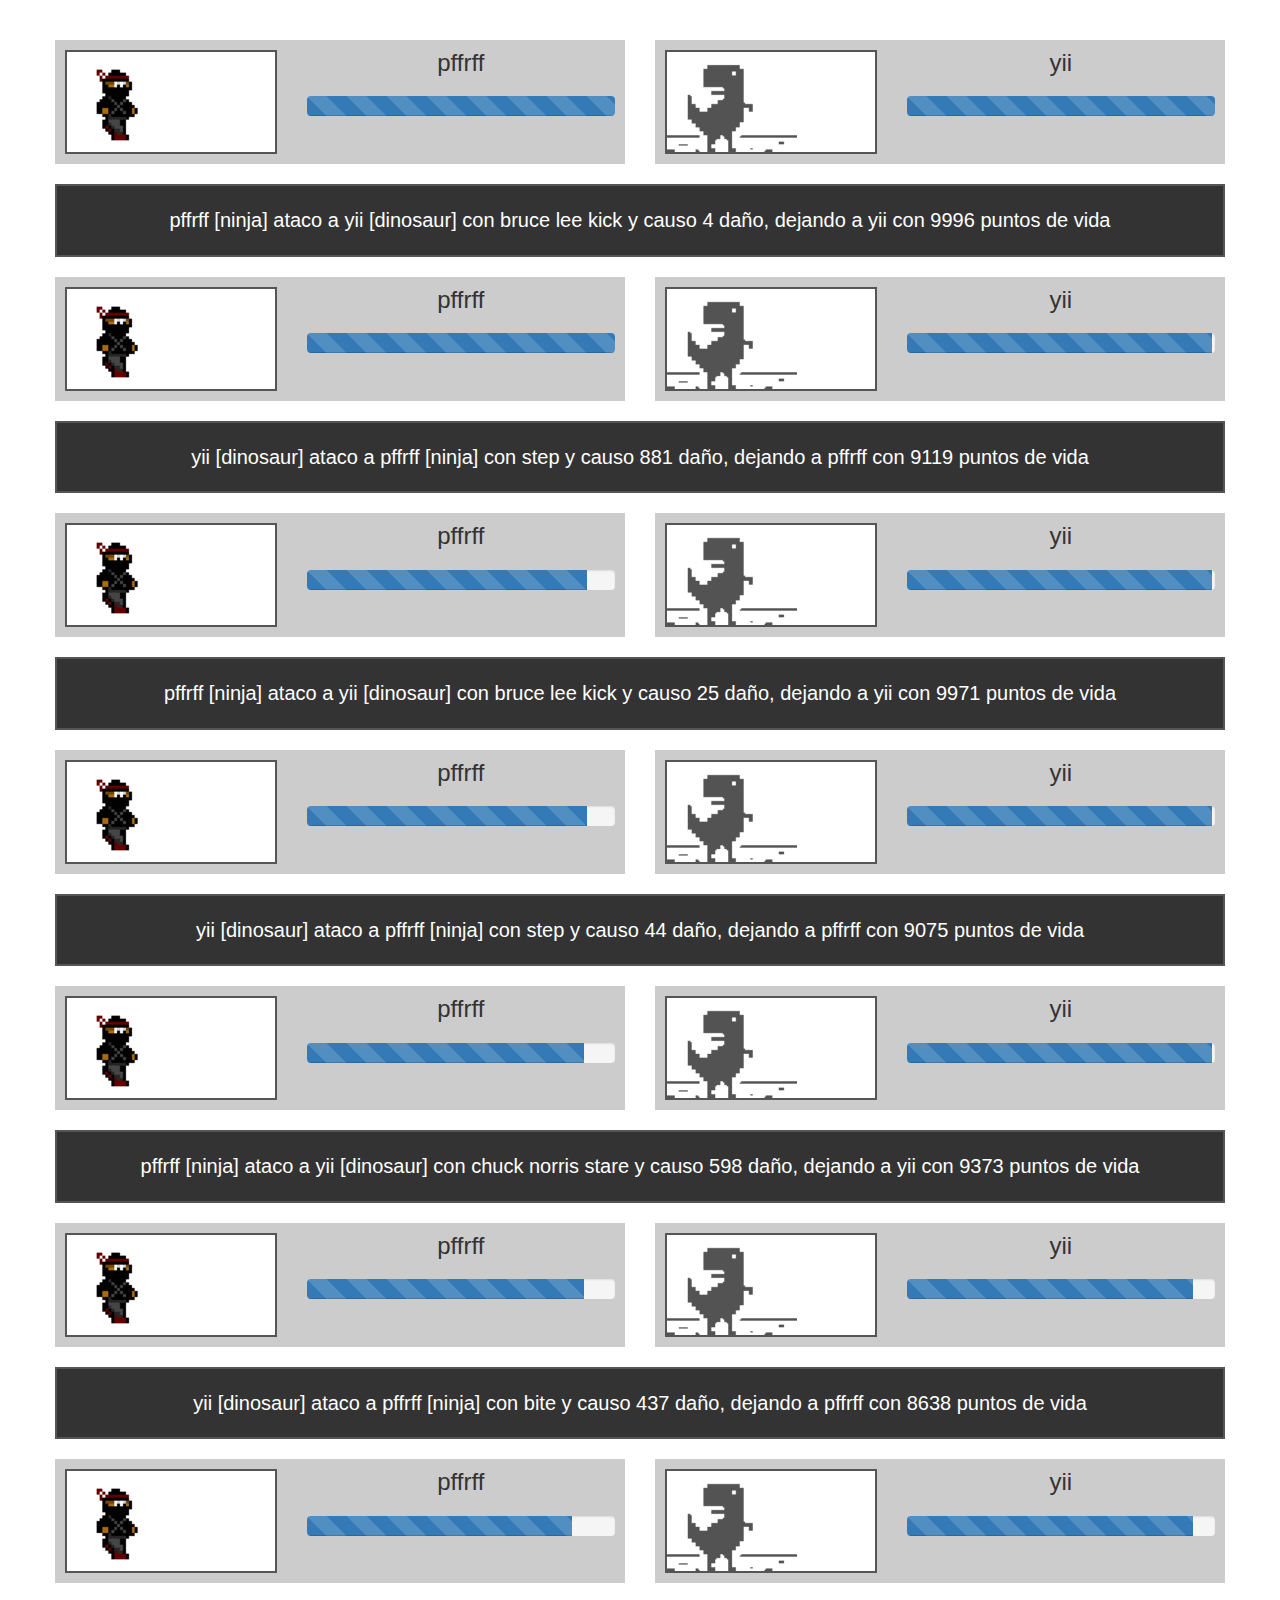
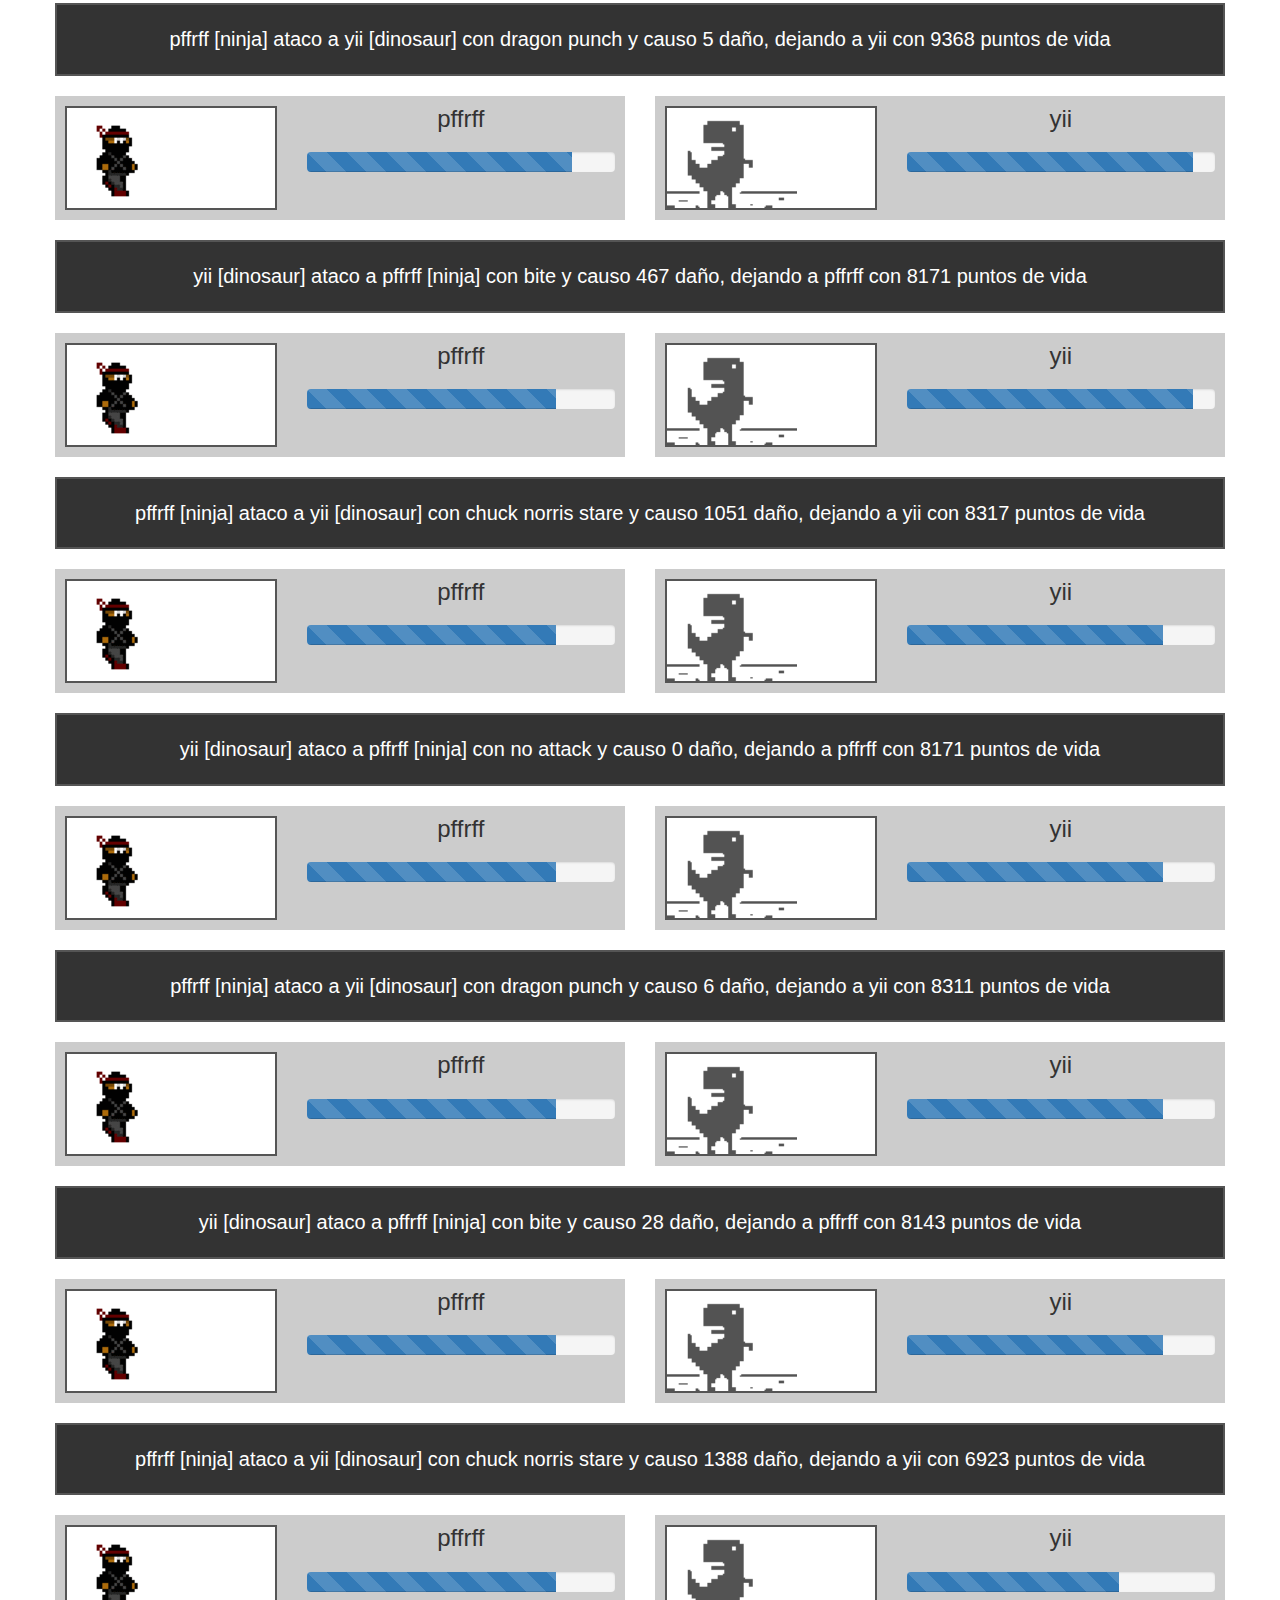
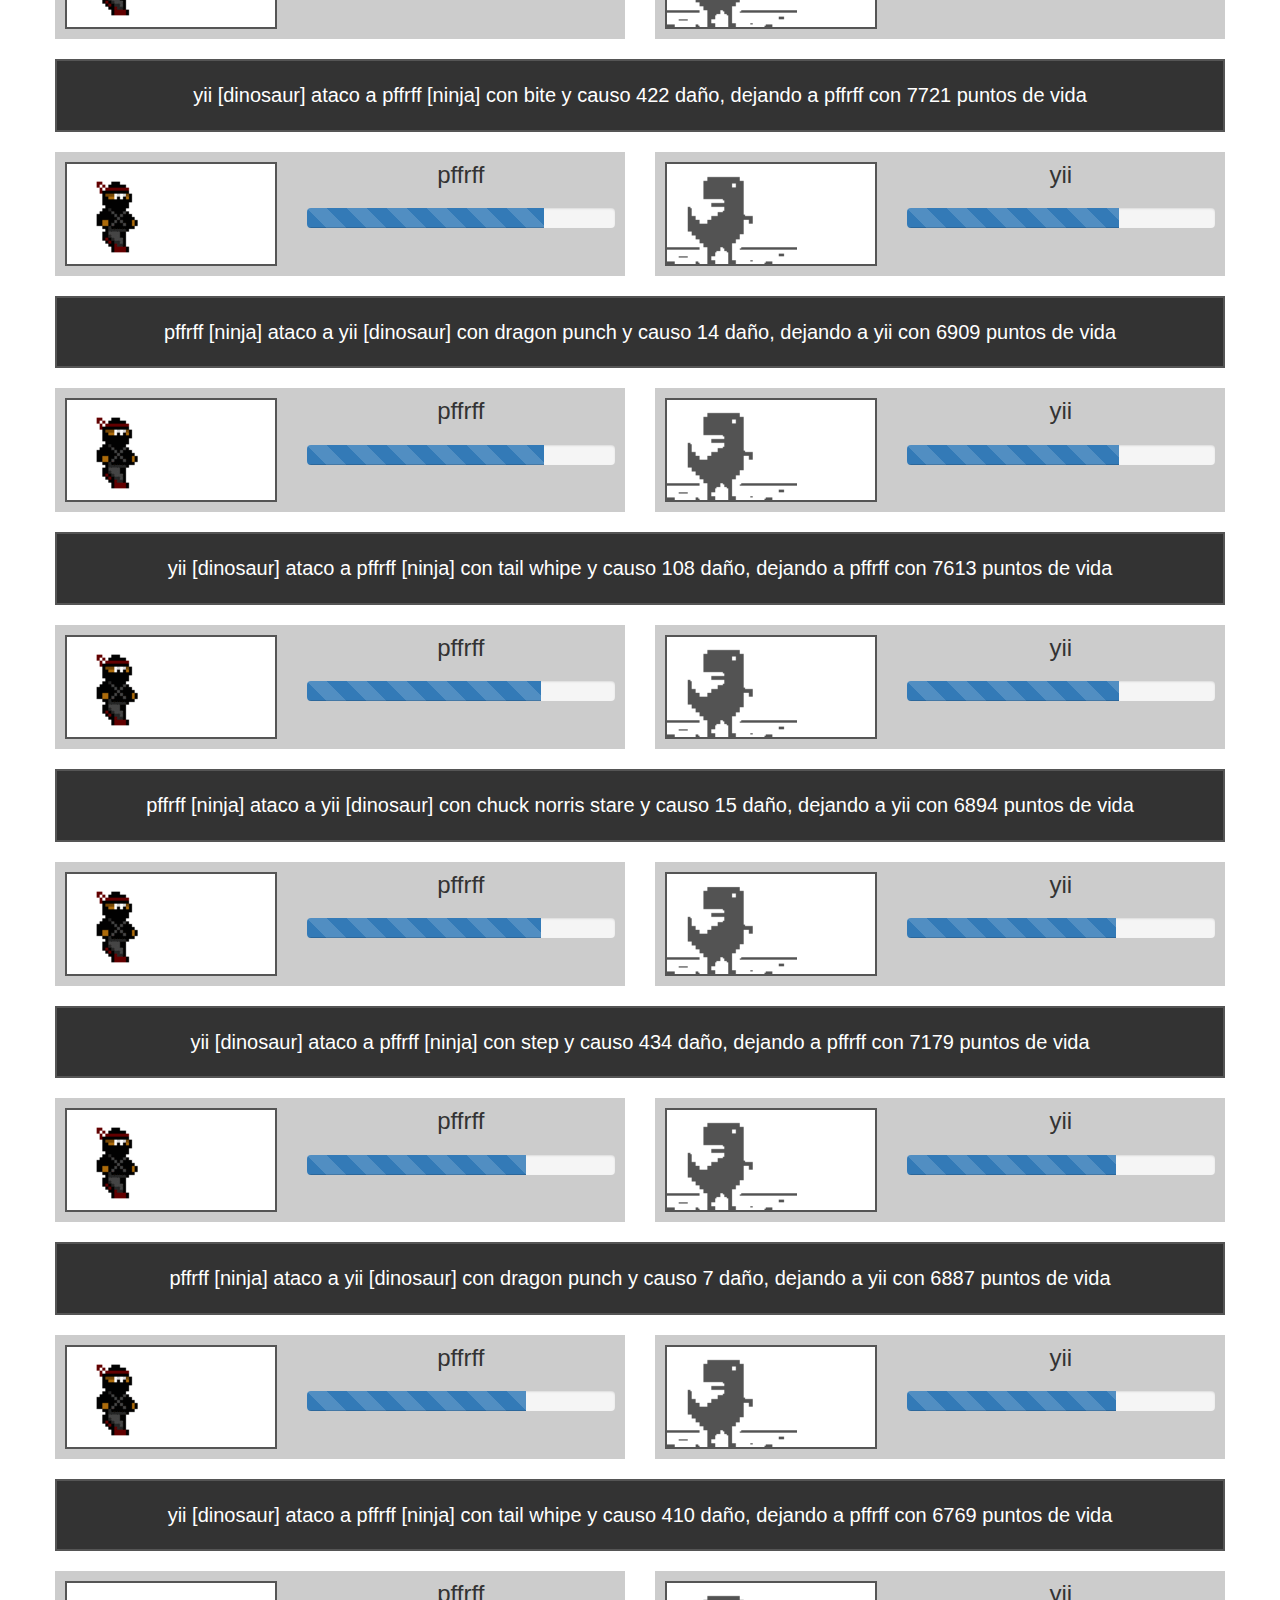
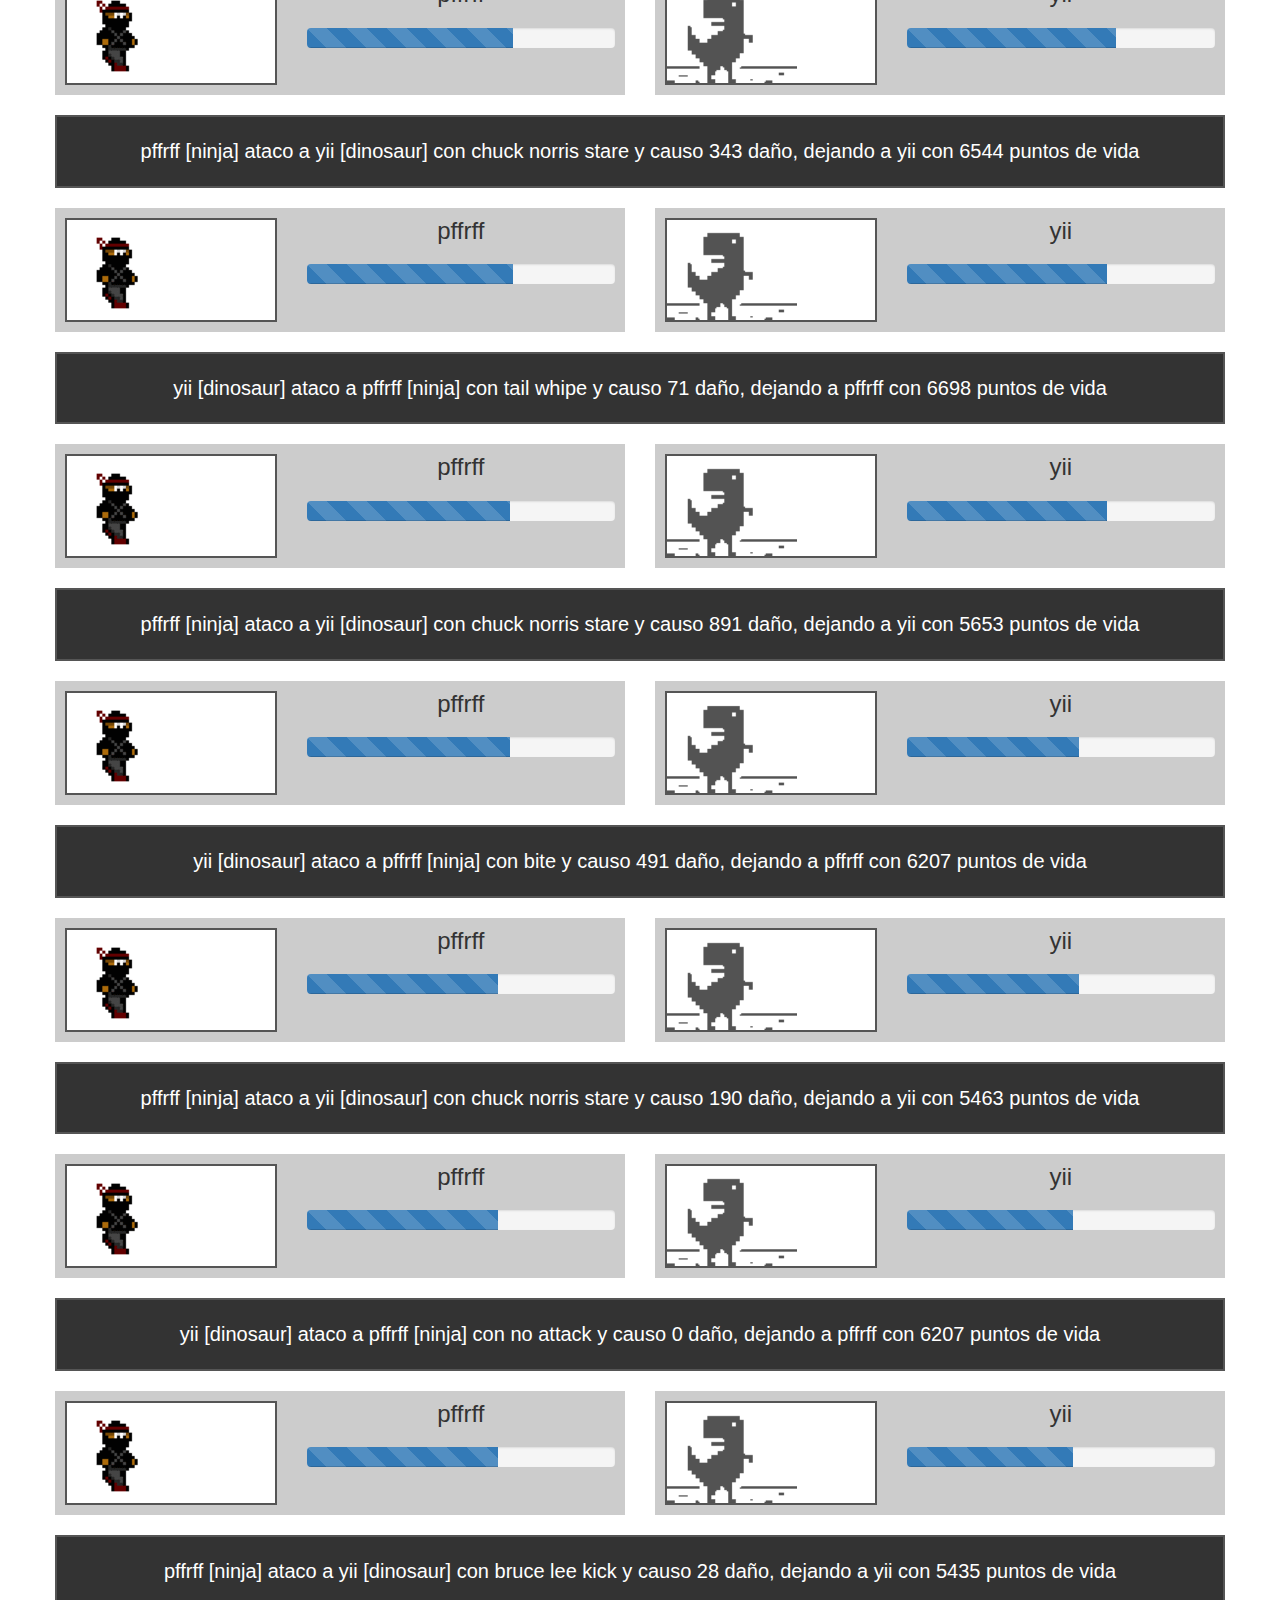
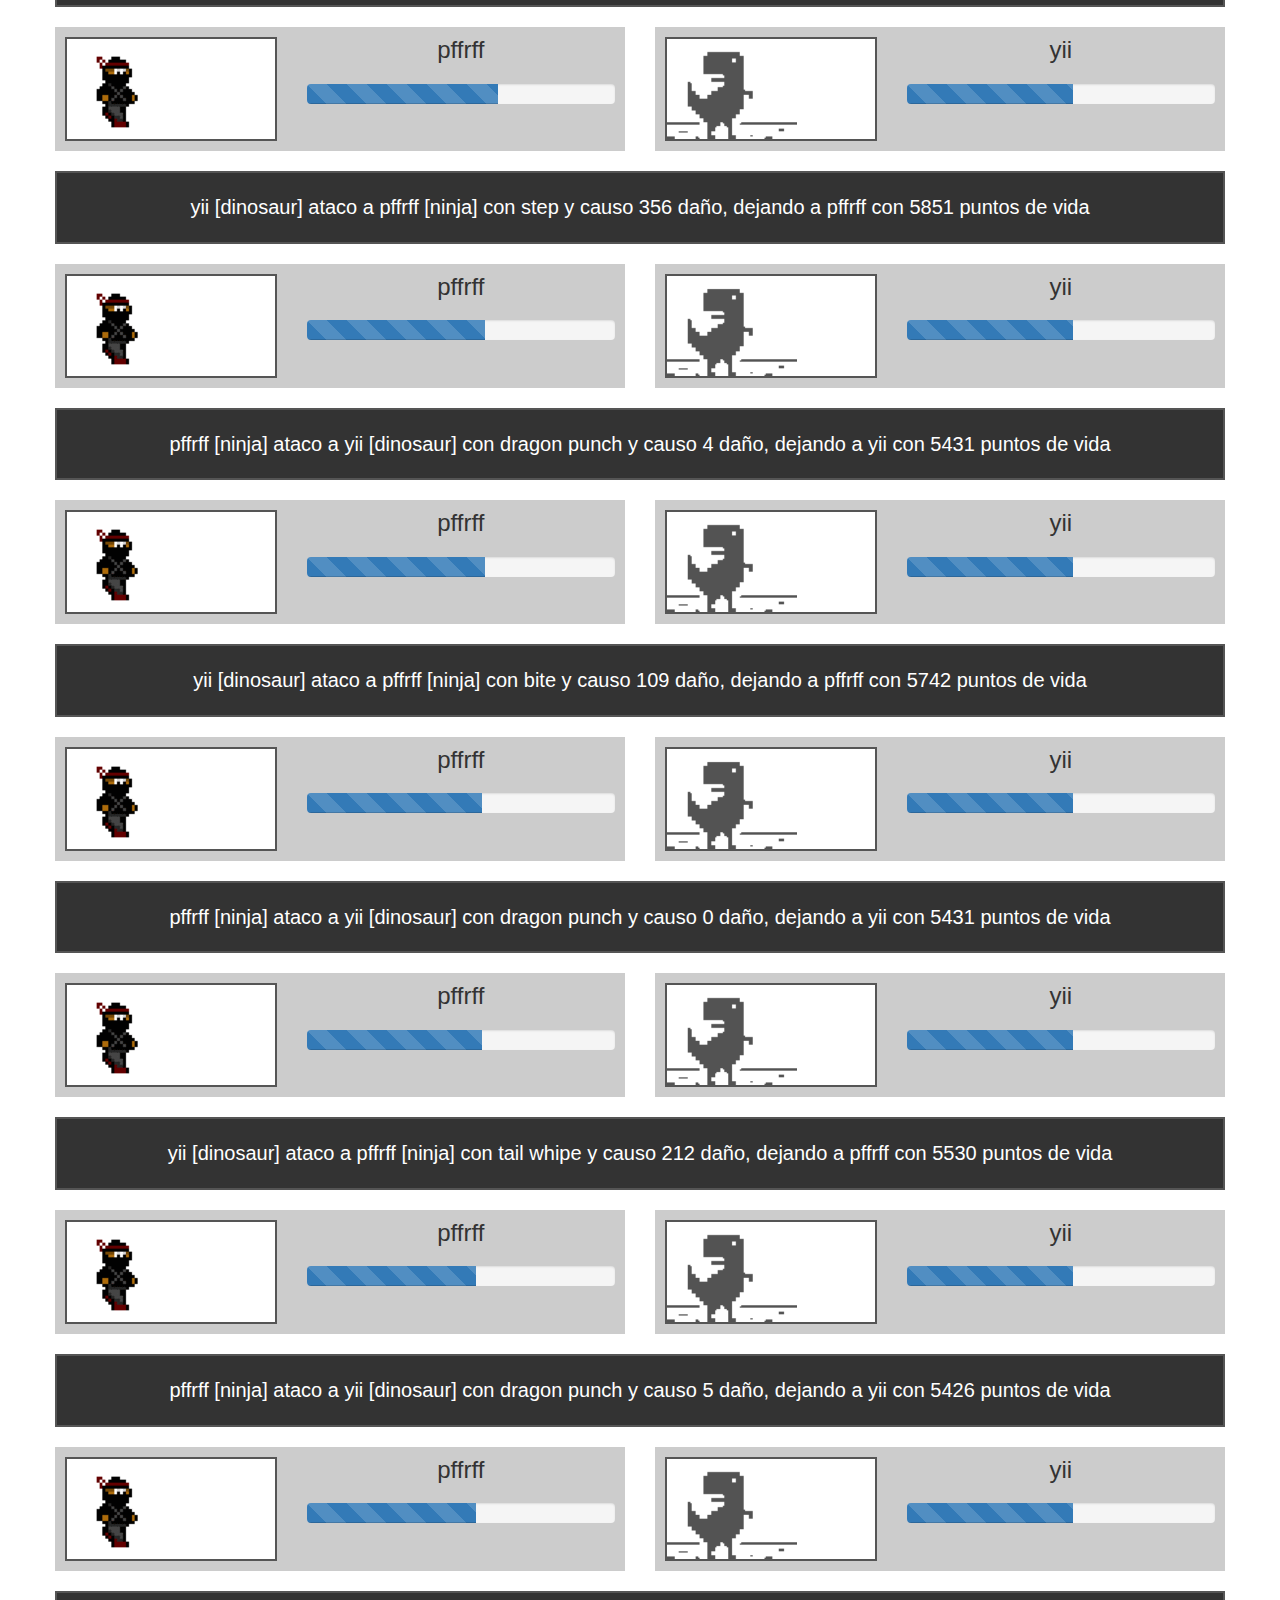
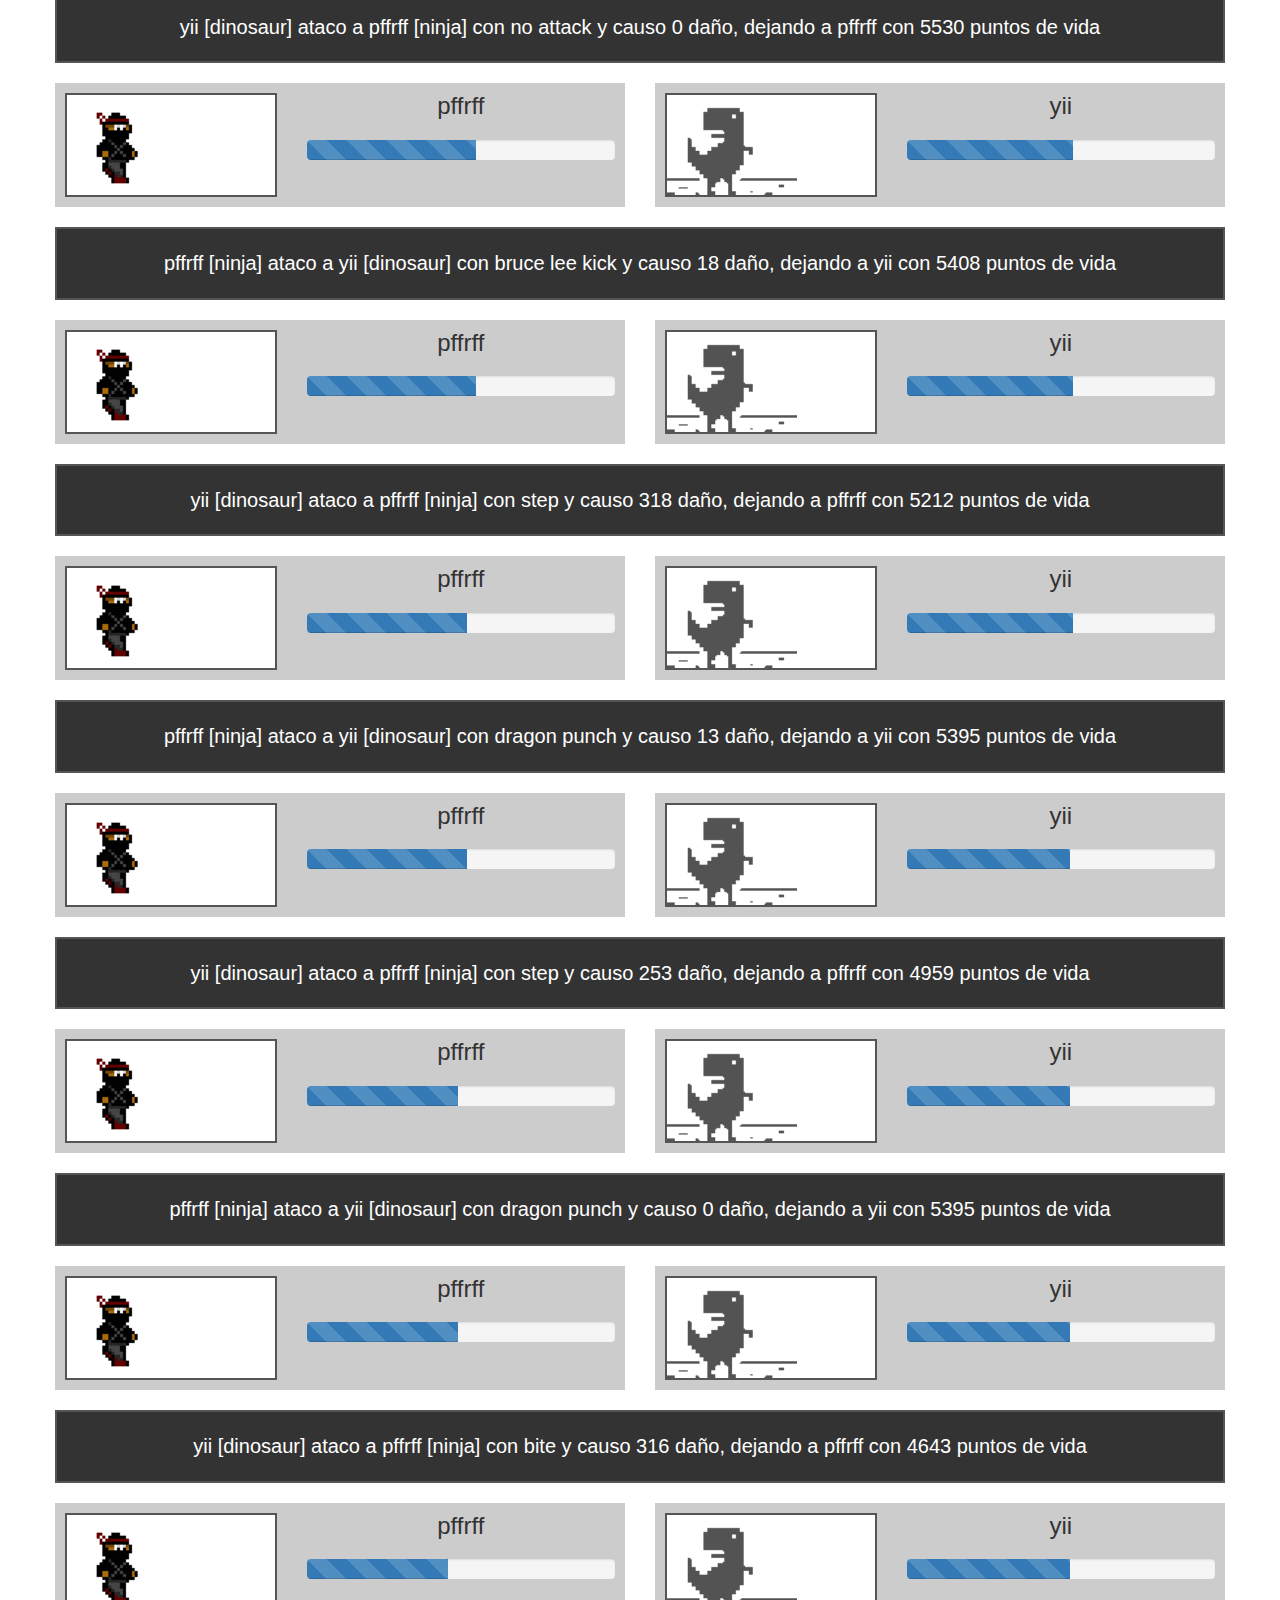
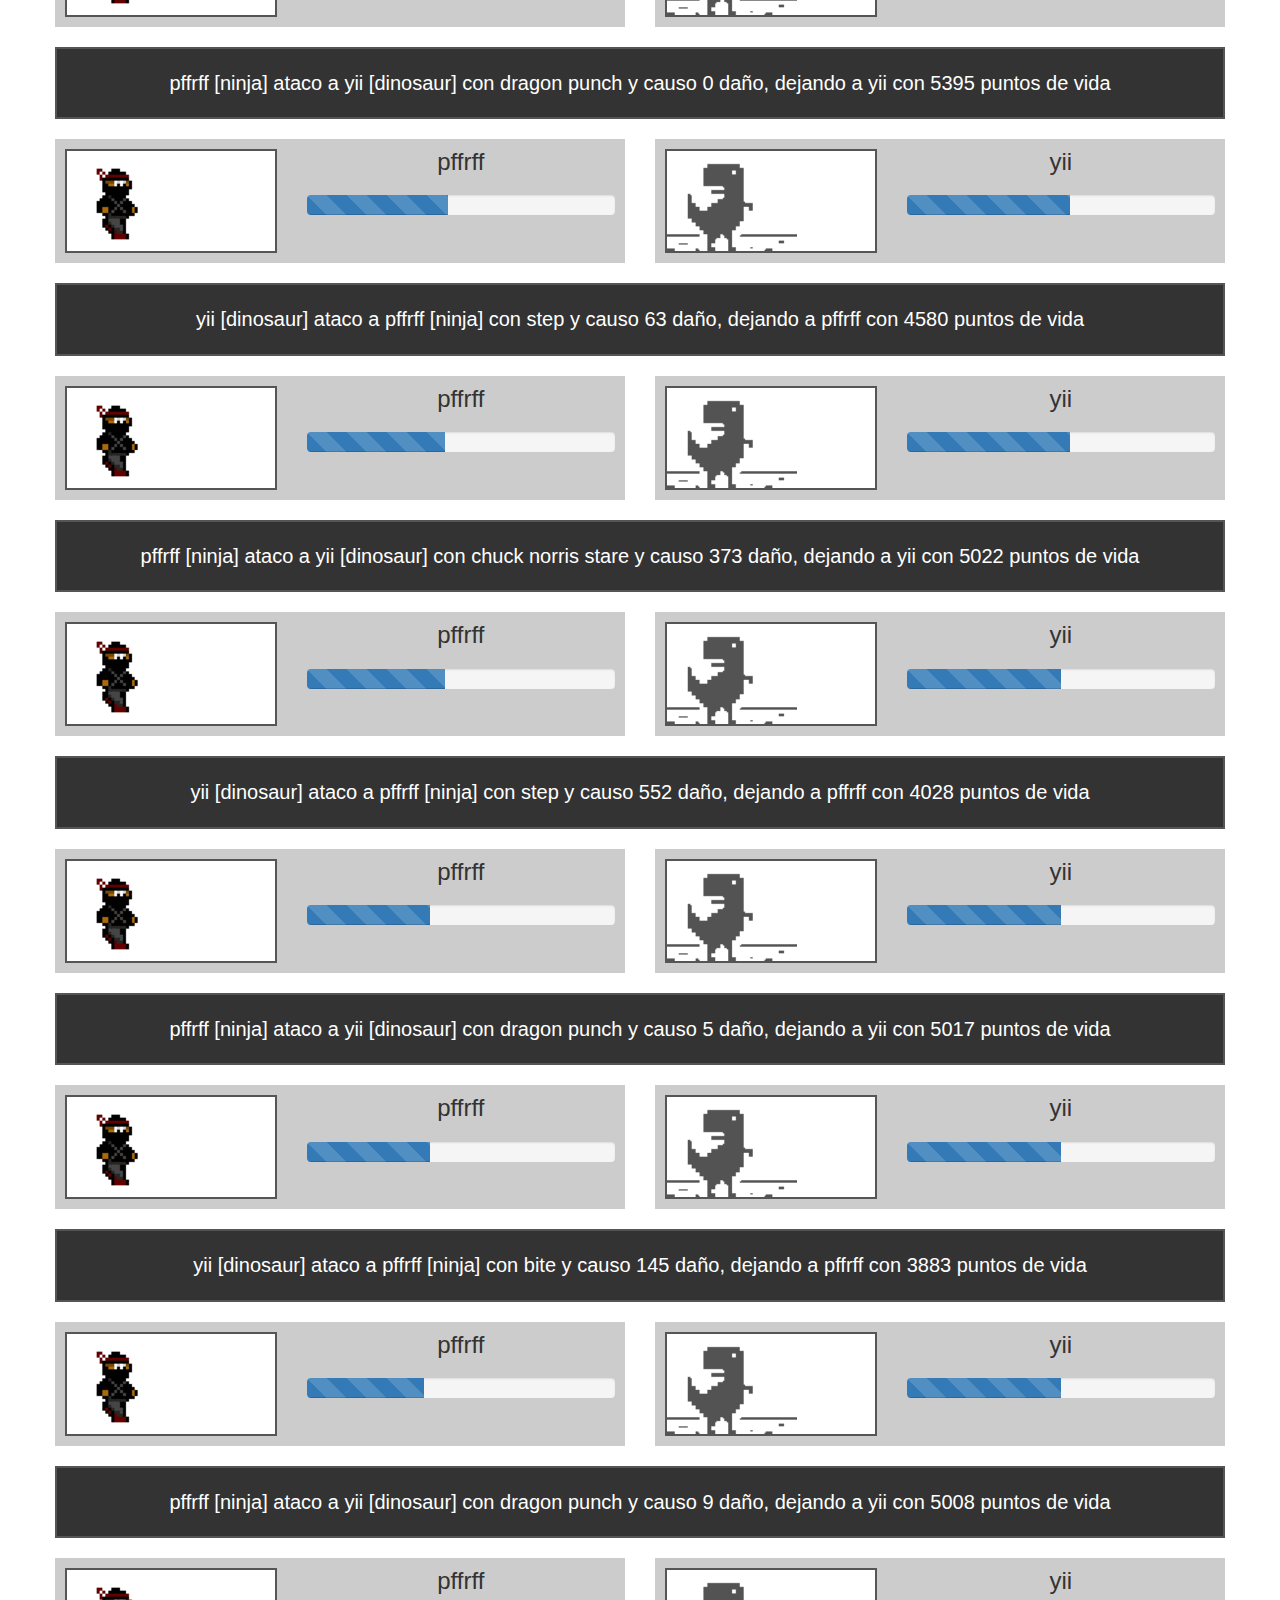
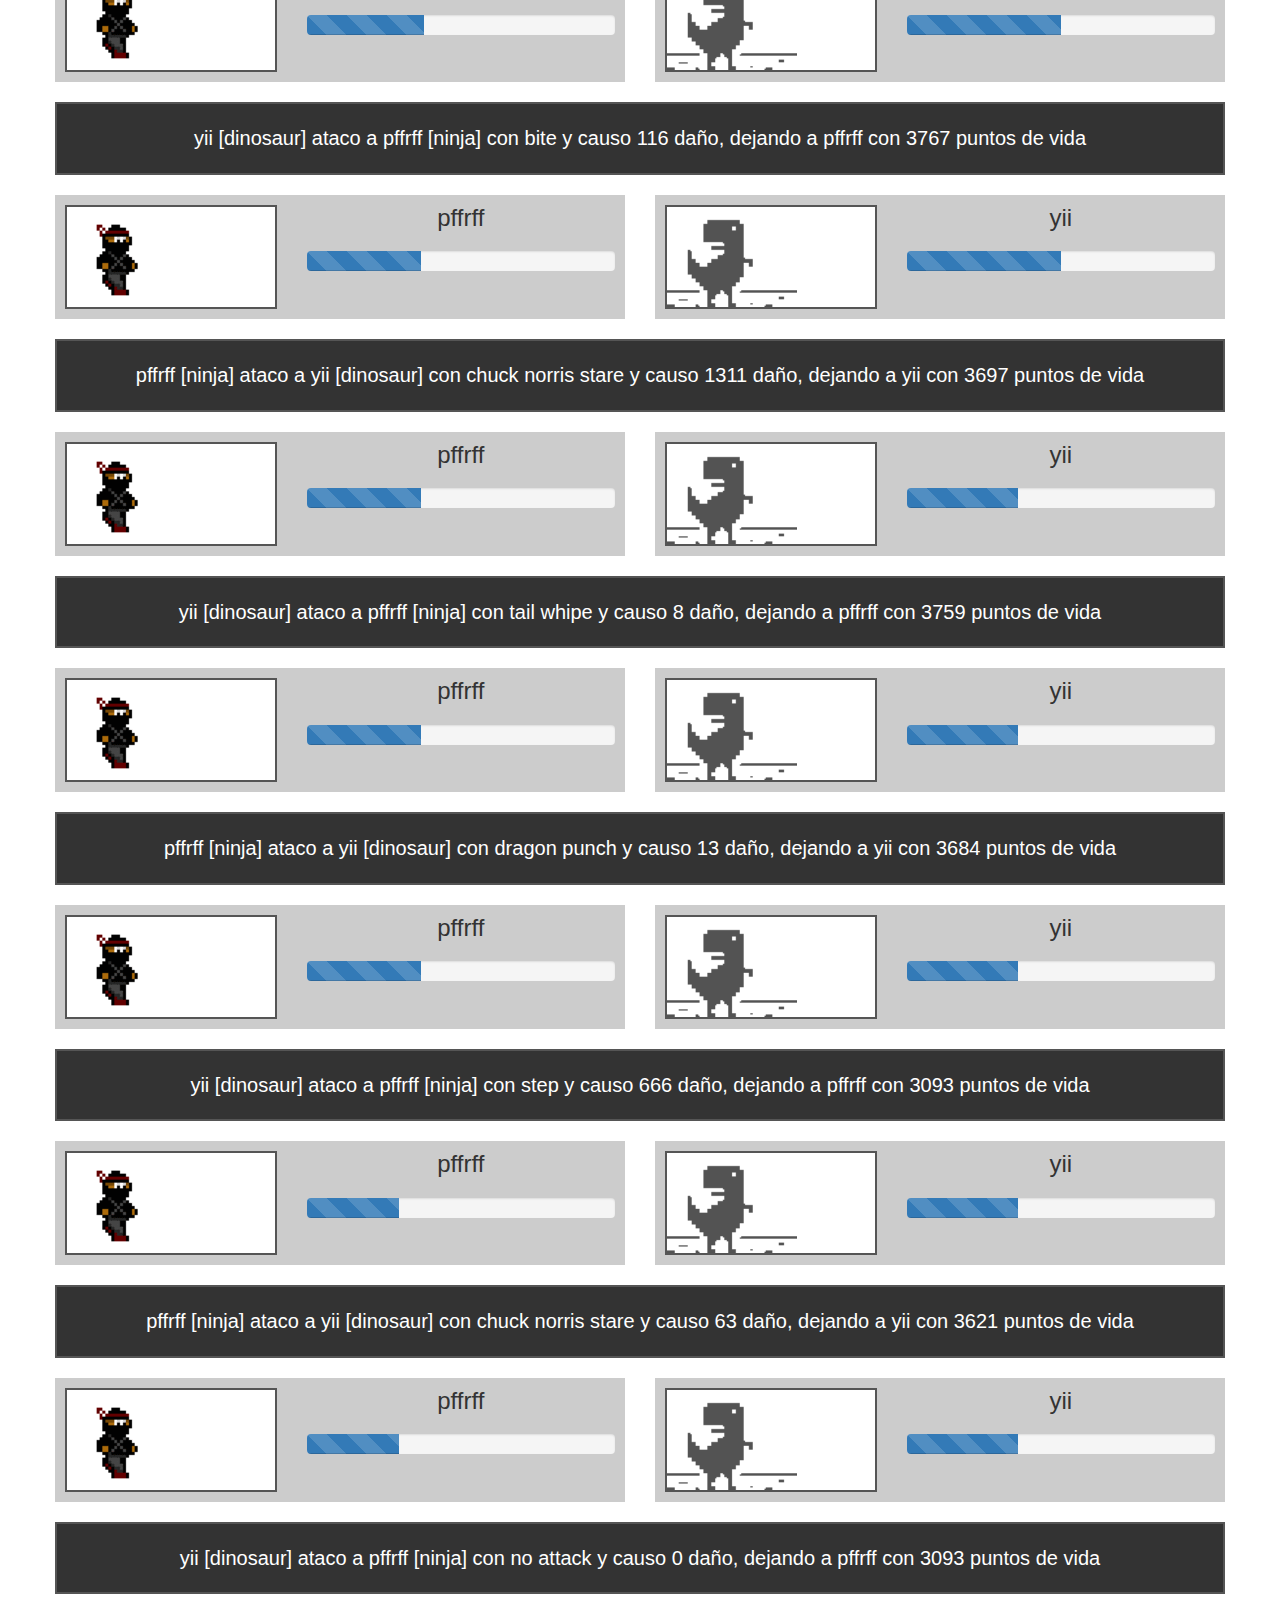
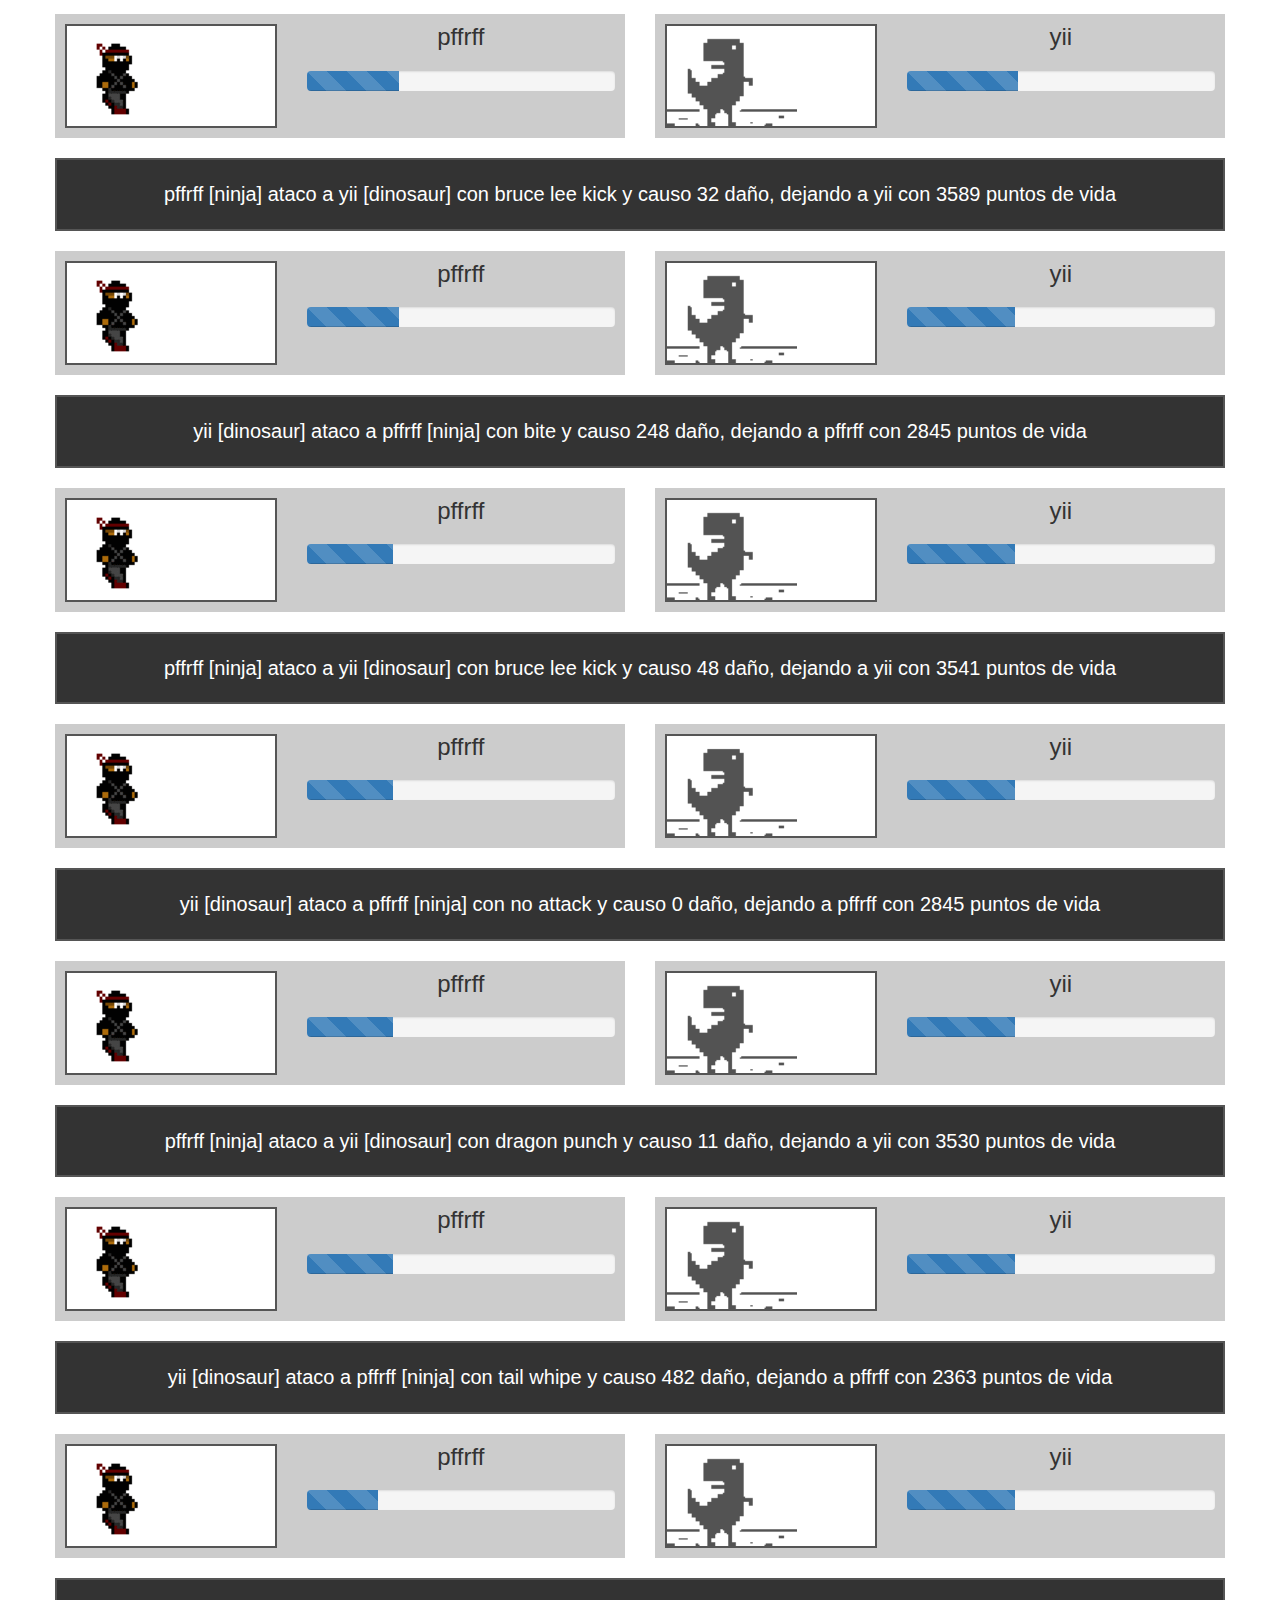
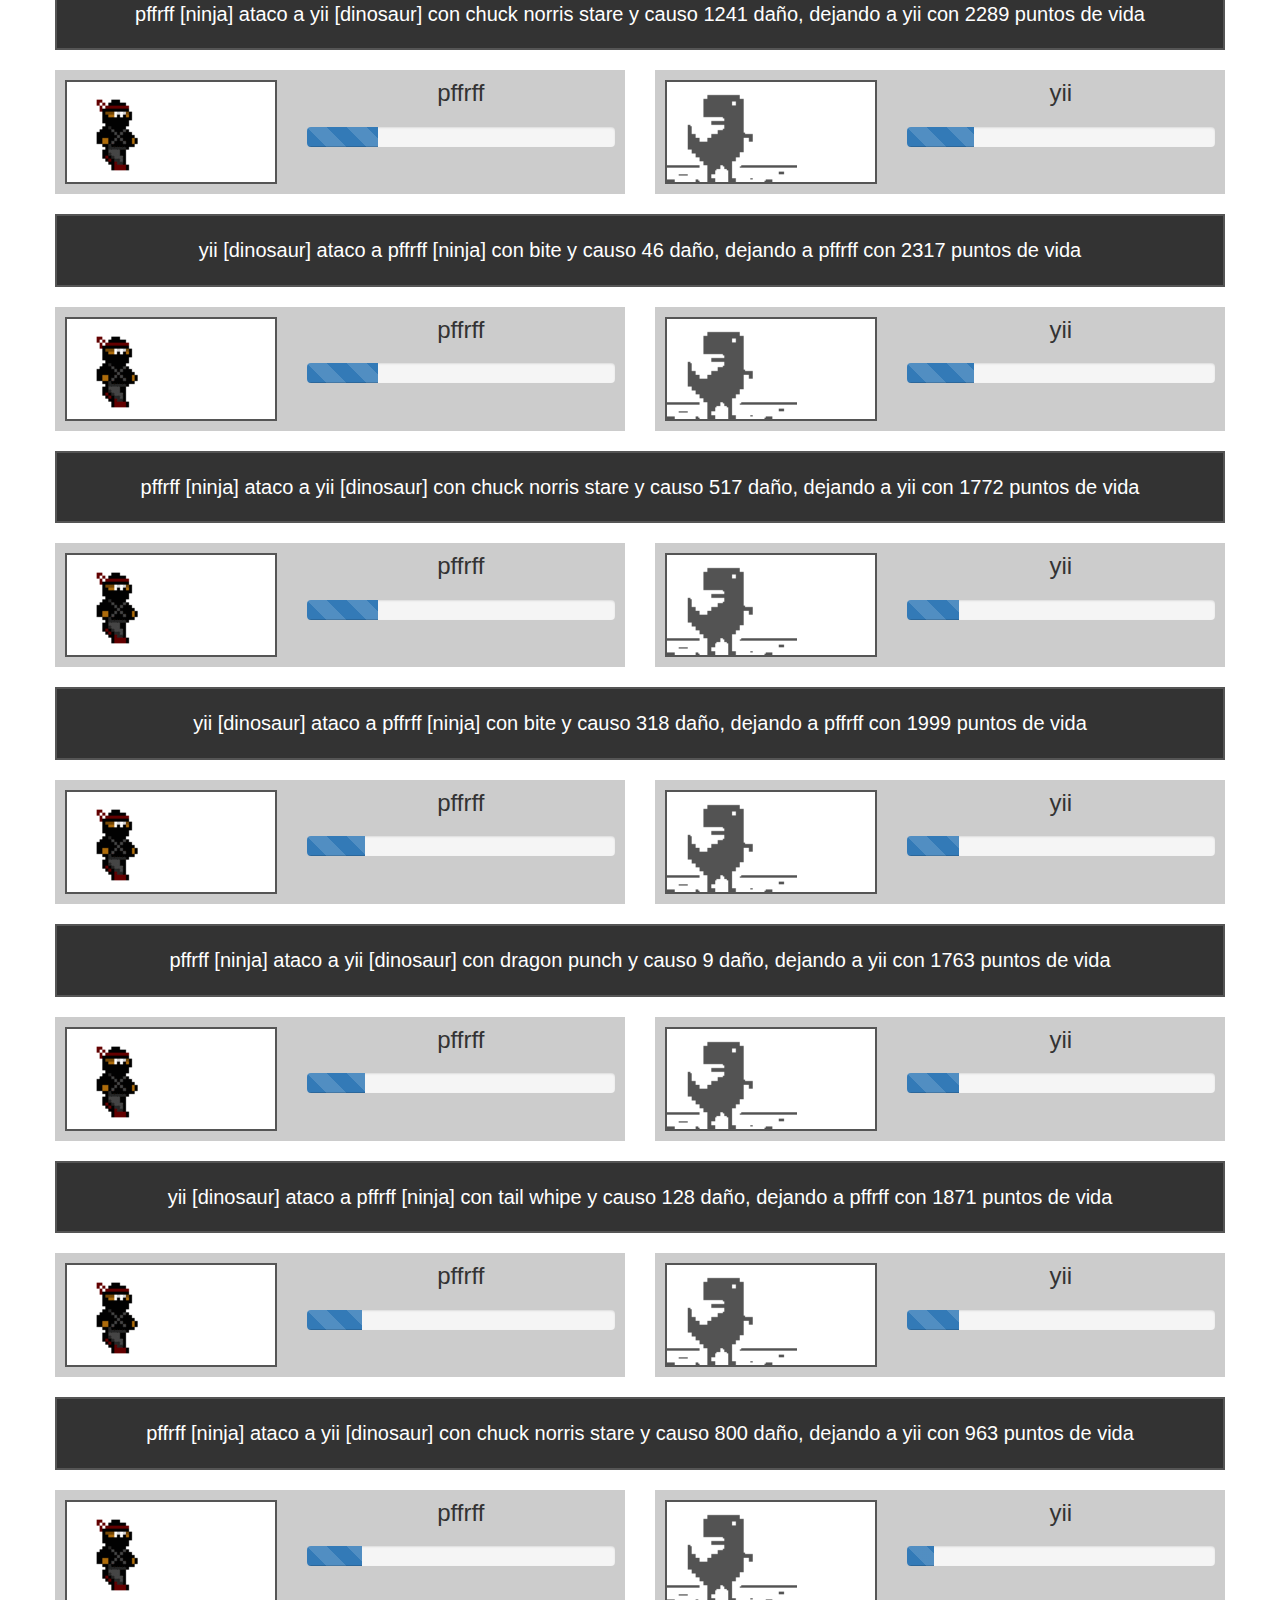
==== index.html @ a10ce661 "final de clase" ====
<!DOCTYPE html>
<html lang='en'>
  <head>
    <meta charset='utf-8'>
    <meta http-equiv='X-UA-Compatible' content='IE=edge'>
    <meta name='viewport' content='width=device-width, initial-scale=1'>
    <title>. : : NINJAS VS DINOSAURS : : .</title>

    <!-- Bootstrap -->
    <link href='css/bootstrap.min.css' rel='stylesheet'>

    <link href='css/style.css' rel='stylesheet'>

    <!-- HTML5 shim and Respond.js for IE8 support of HTML5 elements and media queries -->
    <!-- WARNING: Respond.js doesn't work if you view the page via file:// -->
    <!--[if lt IE 9]>
      <script src='https://oss.maxcdn.com/html5shiv/3.7.2/html5shiv.min.js'></script>
      <script src='https://oss.maxcdn.com/respond/1.4.2/respond.min.js'></script>
    <![endif]-->
  </head>
  <body>
    <div class='container'><div class='row'>
			        <div class='col-xs-6'>
			          <div class='card'>
			            <div class='row'>
			              <div class='col-xs-5'>
			                <div class='profile-picture'>
			                  <img src='img/ninja.gif' alt=''>
			                </div>
			              </div>
			              <div class='col-xs-7'>
			                <div class='profile-name text-center'>
			                  <h3>pffrff</h3>
			                </div>
			                <div class='life'>
			                  <div class='progress'>
			                    <div class='progress-bar progress-bar-striped active' role='progressbar' aria-valuenow='45' aria-valuemin='0' aria-valuemax='100' style='width: 100%'>
			                      <span class='sr-only'>100 % Complete</span>
			                    </div>
			                  </div>
			                </div>
			              </div>
			            </div>
			          </div>
			        </div>
			        <div class='col-xs-6'>
			          <div class='card'>
			            <div class='row'>
			              <div class='col-xs-5'>
			                <div class='profile-picture'>
			                  <img src='img/dinosaur.gif' alt=''>
			                </div>
			              </div>
			              <div class='col-xs-7'>
			                <div class='profile-name text-center'>
			                  <h3>yii</h3>
			                </div>
			                <div class='life'>
			                  <div class='progress'>
			                    <div class='progress-bar progress-bar-striped active' role='progressbar' aria-valuenow='45' aria-valuemin='0' aria-valuemax='100' style='width: 100%'>
			                      <span class='sr-only'>100% Complete</span>
			                    </div>
			                  </div>
			                </div>
			              </div>
			            </div>
			          </div>
			        </div>
			      </div><div class='row'>
			  <div class='col-md-12'>
			    <div class='fight-box'>
			      pffrff [ninja] ataco a yii [dinosaur] con bruce lee kick y causo 4 daño, dejando a yii con 9996 puntos de vida
			    </div>
			  </div>
			</div>
<div class='row'>
			        <div class='col-xs-6'>
			          <div class='card'>
			            <div class='row'>
			              <div class='col-xs-5'>
			                <div class='profile-picture'>
			                  <img src='img/ninja.gif' alt=''>
			                </div>
			              </div>
			              <div class='col-xs-7'>
			                <div class='profile-name text-center'>
			                  <h3>pffrff</h3>
			                </div>
			                <div class='life'>
			                  <div class='progress'>
			                    <div class='progress-bar progress-bar-striped active' role='progressbar' aria-valuenow='45' aria-valuemin='0' aria-valuemax='100' style='width: 100%'>
			                      <span class='sr-only'>100 % Complete</span>
			                    </div>
			                  </div>
			                </div>
			              </div>
			            </div>
			          </div>
			        </div>
			        <div class='col-xs-6'>
			          <div class='card'>
			            <div class='row'>
			              <div class='col-xs-5'>
			                <div class='profile-picture'>
			                  <img src='img/dinosaur.gif' alt=''>
			                </div>
			              </div>
			              <div class='col-xs-7'>
			                <div class='profile-name text-center'>
			                  <h3>yii</h3>
			                </div>
			                <div class='life'>
			                  <div class='progress'>
			                    <div class='progress-bar progress-bar-striped active' role='progressbar' aria-valuenow='45' aria-valuemin='0' aria-valuemax='100' style='width: 99%'>
			                      <span class='sr-only'>99% Complete</span>
			                    </div>
			                  </div>
			                </div>
			              </div>
			            </div>
			          </div>
			        </div>
			      </div><div class='row'>
			  <div class='col-md-12'>
			    <div class='fight-box'>
			      yii [dinosaur] ataco a pffrff [ninja] con step y causo 881 daño, dejando a pffrff con 9119 puntos de vida
			    </div>
			  </div>
			</div>
<div class='row'>
			        <div class='col-xs-6'>
			          <div class='card'>
			            <div class='row'>
			              <div class='col-xs-5'>
			                <div class='profile-picture'>
			                  <img src='img/ninja.gif' alt=''>
			                </div>
			              </div>
			              <div class='col-xs-7'>
			                <div class='profile-name text-center'>
			                  <h3>pffrff</h3>
			                </div>
			                <div class='life'>
			                  <div class='progress'>
			                    <div class='progress-bar progress-bar-striped active' role='progressbar' aria-valuenow='45' aria-valuemin='0' aria-valuemax='100' style='width: 91%'>
			                      <span class='sr-only'>91 % Complete</span>
			                    </div>
			                  </div>
			                </div>
			              </div>
			            </div>
			          </div>
			        </div>
			        <div class='col-xs-6'>
			          <div class='card'>
			            <div class='row'>
			              <div class='col-xs-5'>
			                <div class='profile-picture'>
			                  <img src='img/dinosaur.gif' alt=''>
			                </div>
			              </div>
			              <div class='col-xs-7'>
			                <div class='profile-name text-center'>
			                  <h3>yii</h3>
			                </div>
			                <div class='life'>
			                  <div class='progress'>
			                    <div class='progress-bar progress-bar-striped active' role='progressbar' aria-valuenow='45' aria-valuemin='0' aria-valuemax='100' style='width: 99%'>
			                      <span class='sr-only'>99% Complete</span>
			                    </div>
			                  </div>
			                </div>
			              </div>
			            </div>
			          </div>
			        </div>
			      </div><div class='row'>
			  <div class='col-md-12'>
			    <div class='fight-box'>
			      pffrff [ninja] ataco a yii [dinosaur] con bruce lee kick y causo 25 daño, dejando a yii con 9971 puntos de vida
			    </div>
			  </div>
			</div>
<div class='row'>
			        <div class='col-xs-6'>
			          <div class='card'>
			            <div class='row'>
			              <div class='col-xs-5'>
			                <div class='profile-picture'>
			                  <img src='img/ninja.gif' alt=''>
			                </div>
			              </div>
			              <div class='col-xs-7'>
			                <div class='profile-name text-center'>
			                  <h3>pffrff</h3>
			                </div>
			                <div class='life'>
			                  <div class='progress'>
			                    <div class='progress-bar progress-bar-striped active' role='progressbar' aria-valuenow='45' aria-valuemin='0' aria-valuemax='100' style='width: 91%'>
			                      <span class='sr-only'>91 % Complete</span>
			                    </div>
			                  </div>
			                </div>
			              </div>
			            </div>
			          </div>
			        </div>
			        <div class='col-xs-6'>
			          <div class='card'>
			            <div class='row'>
			              <div class='col-xs-5'>
			                <div class='profile-picture'>
			                  <img src='img/dinosaur.gif' alt=''>
			                </div>
			              </div>
			              <div class='col-xs-7'>
			                <div class='profile-name text-center'>
			                  <h3>yii</h3>
			                </div>
			                <div class='life'>
			                  <div class='progress'>
			                    <div class='progress-bar progress-bar-striped active' role='progressbar' aria-valuenow='45' aria-valuemin='0' aria-valuemax='100' style='width: 99%'>
			                      <span class='sr-only'>99% Complete</span>
			                    </div>
			                  </div>
			                </div>
			              </div>
			            </div>
			          </div>
			        </div>
			      </div><div class='row'>
			  <div class='col-md-12'>
			    <div class='fight-box'>
			      yii [dinosaur] ataco a pffrff [ninja] con step y causo 44 daño, dejando a pffrff con 9075 puntos de vida
			    </div>
			  </div>
			</div>
<div class='row'>
			        <div class='col-xs-6'>
			          <div class='card'>
			            <div class='row'>
			              <div class='col-xs-5'>
			                <div class='profile-picture'>
			                  <img src='img/ninja.gif' alt=''>
			                </div>
			              </div>
			              <div class='col-xs-7'>
			                <div class='profile-name text-center'>
			                  <h3>pffrff</h3>
			                </div>
			                <div class='life'>
			                  <div class='progress'>
			                    <div class='progress-bar progress-bar-striped active' role='progressbar' aria-valuenow='45' aria-valuemin='0' aria-valuemax='100' style='width: 90%'>
			                      <span class='sr-only'>90 % Complete</span>
			                    </div>
			                  </div>
			                </div>
			              </div>
			            </div>
			          </div>
			        </div>
			        <div class='col-xs-6'>
			          <div class='card'>
			            <div class='row'>
			              <div class='col-xs-5'>
			                <div class='profile-picture'>
			                  <img src='img/dinosaur.gif' alt=''>
			                </div>
			              </div>
			              <div class='col-xs-7'>
			                <div class='profile-name text-center'>
			                  <h3>yii</h3>
			                </div>
			                <div class='life'>
			                  <div class='progress'>
			                    <div class='progress-bar progress-bar-striped active' role='progressbar' aria-valuenow='45' aria-valuemin='0' aria-valuemax='100' style='width: 99%'>
			                      <span class='sr-only'>99% Complete</span>
			                    </div>
			                  </div>
			                </div>
			              </div>
			            </div>
			          </div>
			        </div>
			      </div><div class='row'>
			  <div class='col-md-12'>
			    <div class='fight-box'>
			      pffrff [ninja] ataco a yii [dinosaur] con chuck norris stare y causo 598 daño, dejando a yii con 9373 puntos de vida
			    </div>
			  </div>
			</div>
<div class='row'>
			        <div class='col-xs-6'>
			          <div class='card'>
			            <div class='row'>
			              <div class='col-xs-5'>
			                <div class='profile-picture'>
			                  <img src='img/ninja.gif' alt=''>
			                </div>
			              </div>
			              <div class='col-xs-7'>
			                <div class='profile-name text-center'>
			                  <h3>pffrff</h3>
			                </div>
			                <div class='life'>
			                  <div class='progress'>
			                    <div class='progress-bar progress-bar-striped active' role='progressbar' aria-valuenow='45' aria-valuemin='0' aria-valuemax='100' style='width: 90%'>
			                      <span class='sr-only'>90 % Complete</span>
			                    </div>
			                  </div>
			                </div>
			              </div>
			            </div>
			          </div>
			        </div>
			        <div class='col-xs-6'>
			          <div class='card'>
			            <div class='row'>
			              <div class='col-xs-5'>
			                <div class='profile-picture'>
			                  <img src='img/dinosaur.gif' alt=''>
			                </div>
			              </div>
			              <div class='col-xs-7'>
			                <div class='profile-name text-center'>
			                  <h3>yii</h3>
			                </div>
			                <div class='life'>
			                  <div class='progress'>
			                    <div class='progress-bar progress-bar-striped active' role='progressbar' aria-valuenow='45' aria-valuemin='0' aria-valuemax='100' style='width: 93%'>
			                      <span class='sr-only'>93% Complete</span>
			                    </div>
			                  </div>
			                </div>
			              </div>
			            </div>
			          </div>
			        </div>
			      </div><div class='row'>
			  <div class='col-md-12'>
			    <div class='fight-box'>
			      yii [dinosaur] ataco a pffrff [ninja] con bite y causo 437 daño, dejando a pffrff con 8638 puntos de vida
			    </div>
			  </div>
			</div>
<div class='row'>
			        <div class='col-xs-6'>
			          <div class='card'>
			            <div class='row'>
			              <div class='col-xs-5'>
			                <div class='profile-picture'>
			                  <img src='img/ninja.gif' alt=''>
			                </div>
			              </div>
			              <div class='col-xs-7'>
			                <div class='profile-name text-center'>
			                  <h3>pffrff</h3>
			                </div>
			                <div class='life'>
			                  <div class='progress'>
			                    <div class='progress-bar progress-bar-striped active' role='progressbar' aria-valuenow='45' aria-valuemin='0' aria-valuemax='100' style='width: 86%'>
			                      <span class='sr-only'>86 % Complete</span>
			                    </div>
			                  </div>
			                </div>
			              </div>
			            </div>
			          </div>
			        </div>
			        <div class='col-xs-6'>
			          <div class='card'>
			            <div class='row'>
			              <div class='col-xs-5'>
			                <div class='profile-picture'>
			                  <img src='img/dinosaur.gif' alt=''>
			                </div>
			              </div>
			              <div class='col-xs-7'>
			                <div class='profile-name text-center'>
			                  <h3>yii</h3>
			                </div>
			                <div class='life'>
			                  <div class='progress'>
			                    <div class='progress-bar progress-bar-striped active' role='progressbar' aria-valuenow='45' aria-valuemin='0' aria-valuemax='100' style='width: 93%'>
			                      <span class='sr-only'>93% Complete</span>
			                    </div>
			                  </div>
			                </div>
			              </div>
			            </div>
			          </div>
			        </div>
			      </div><div class='row'>
			  <div class='col-md-12'>
			    <div class='fight-box'>
			      pffrff [ninja] ataco a yii [dinosaur] con dragon punch y causo 5 daño, dejando a yii con 9368 puntos de vida
			    </div>
			  </div>
			</div>
<div class='row'>
			        <div class='col-xs-6'>
			          <div class='card'>
			            <div class='row'>
			              <div class='col-xs-5'>
			                <div class='profile-picture'>
			                  <img src='img/ninja.gif' alt=''>
			                </div>
			              </div>
			              <div class='col-xs-7'>
			                <div class='profile-name text-center'>
			                  <h3>pffrff</h3>
			                </div>
			                <div class='life'>
			                  <div class='progress'>
			                    <div class='progress-bar progress-bar-striped active' role='progressbar' aria-valuenow='45' aria-valuemin='0' aria-valuemax='100' style='width: 86%'>
			                      <span class='sr-only'>86 % Complete</span>
			                    </div>
			                  </div>
			                </div>
			              </div>
			            </div>
			          </div>
			        </div>
			        <div class='col-xs-6'>
			          <div class='card'>
			            <div class='row'>
			              <div class='col-xs-5'>
			                <div class='profile-picture'>
			                  <img src='img/dinosaur.gif' alt=''>
			                </div>
			              </div>
			              <div class='col-xs-7'>
			                <div class='profile-name text-center'>
			                  <h3>yii</h3>
			                </div>
			                <div class='life'>
			                  <div class='progress'>
			                    <div class='progress-bar progress-bar-striped active' role='progressbar' aria-valuenow='45' aria-valuemin='0' aria-valuemax='100' style='width: 93%'>
			                      <span class='sr-only'>93% Complete</span>
			                    </div>
			                  </div>
			                </div>
			              </div>
			            </div>
			          </div>
			        </div>
			      </div><div class='row'>
			  <div class='col-md-12'>
			    <div class='fight-box'>
			      yii [dinosaur] ataco a pffrff [ninja] con bite y causo 467 daño, dejando a pffrff con 8171 puntos de vida
			    </div>
			  </div>
			</div>
<div class='row'>
			        <div class='col-xs-6'>
			          <div class='card'>
			            <div class='row'>
			              <div class='col-xs-5'>
			                <div class='profile-picture'>
			                  <img src='img/ninja.gif' alt=''>
			                </div>
			              </div>
			              <div class='col-xs-7'>
			                <div class='profile-name text-center'>
			                  <h3>pffrff</h3>
			                </div>
			                <div class='life'>
			                  <div class='progress'>
			                    <div class='progress-bar progress-bar-striped active' role='progressbar' aria-valuenow='45' aria-valuemin='0' aria-valuemax='100' style='width: 81%'>
			                      <span class='sr-only'>81 % Complete</span>
			                    </div>
			                  </div>
			                </div>
			              </div>
			            </div>
			          </div>
			        </div>
			        <div class='col-xs-6'>
			          <div class='card'>
			            <div class='row'>
			              <div class='col-xs-5'>
			                <div class='profile-picture'>
			                  <img src='img/dinosaur.gif' alt=''>
			                </div>
			              </div>
			              <div class='col-xs-7'>
			                <div class='profile-name text-center'>
			                  <h3>yii</h3>
			                </div>
			                <div class='life'>
			                  <div class='progress'>
			                    <div class='progress-bar progress-bar-striped active' role='progressbar' aria-valuenow='45' aria-valuemin='0' aria-valuemax='100' style='width: 93%'>
			                      <span class='sr-only'>93% Complete</span>
			                    </div>
			                  </div>
			                </div>
			              </div>
			            </div>
			          </div>
			        </div>
			      </div><div class='row'>
			  <div class='col-md-12'>
			    <div class='fight-box'>
			      pffrff [ninja] ataco a yii [dinosaur] con chuck norris stare y causo 1051 daño, dejando a yii con 8317 puntos de vida
			    </div>
			  </div>
			</div>
<div class='row'>
			        <div class='col-xs-6'>
			          <div class='card'>
			            <div class='row'>
			              <div class='col-xs-5'>
			                <div class='profile-picture'>
			                  <img src='img/ninja.gif' alt=''>
			                </div>
			              </div>
			              <div class='col-xs-7'>
			                <div class='profile-name text-center'>
			                  <h3>pffrff</h3>
			                </div>
			                <div class='life'>
			                  <div class='progress'>
			                    <div class='progress-bar progress-bar-striped active' role='progressbar' aria-valuenow='45' aria-valuemin='0' aria-valuemax='100' style='width: 81%'>
			                      <span class='sr-only'>81 % Complete</span>
			                    </div>
			                  </div>
			                </div>
			              </div>
			            </div>
			          </div>
			        </div>
			        <div class='col-xs-6'>
			          <div class='card'>
			            <div class='row'>
			              <div class='col-xs-5'>
			                <div class='profile-picture'>
			                  <img src='img/dinosaur.gif' alt=''>
			                </div>
			              </div>
			              <div class='col-xs-7'>
			                <div class='profile-name text-center'>
			                  <h3>yii</h3>
			                </div>
			                <div class='life'>
			                  <div class='progress'>
			                    <div class='progress-bar progress-bar-striped active' role='progressbar' aria-valuenow='45' aria-valuemin='0' aria-valuemax='100' style='width: 83%'>
			                      <span class='sr-only'>83% Complete</span>
			                    </div>
			                  </div>
			                </div>
			              </div>
			            </div>
			          </div>
			        </div>
			      </div><div class='row'>
			  <div class='col-md-12'>
			    <div class='fight-box'>
			      yii [dinosaur] ataco a pffrff [ninja] con no attack y causo 0 daño, dejando a pffrff con 8171 puntos de vida
			    </div>
			  </div>
			</div>
<div class='row'>
			        <div class='col-xs-6'>
			          <div class='card'>
			            <div class='row'>
			              <div class='col-xs-5'>
			                <div class='profile-picture'>
			                  <img src='img/ninja.gif' alt=''>
			                </div>
			              </div>
			              <div class='col-xs-7'>
			                <div class='profile-name text-center'>
			                  <h3>pffrff</h3>
			                </div>
			                <div class='life'>
			                  <div class='progress'>
			                    <div class='progress-bar progress-bar-striped active' role='progressbar' aria-valuenow='45' aria-valuemin='0' aria-valuemax='100' style='width: 81%'>
			                      <span class='sr-only'>81 % Complete</span>
			                    </div>
			                  </div>
			                </div>
			              </div>
			            </div>
			          </div>
			        </div>
			        <div class='col-xs-6'>
			          <div class='card'>
			            <div class='row'>
			              <div class='col-xs-5'>
			                <div class='profile-picture'>
			                  <img src='img/dinosaur.gif' alt=''>
			                </div>
			              </div>
			              <div class='col-xs-7'>
			                <div class='profile-name text-center'>
			                  <h3>yii</h3>
			                </div>
			                <div class='life'>
			                  <div class='progress'>
			                    <div class='progress-bar progress-bar-striped active' role='progressbar' aria-valuenow='45' aria-valuemin='0' aria-valuemax='100' style='width: 83%'>
			                      <span class='sr-only'>83% Complete</span>
			                    </div>
			                  </div>
			                </div>
			              </div>
			            </div>
			          </div>
			        </div>
			      </div><div class='row'>
			  <div class='col-md-12'>
			    <div class='fight-box'>
			      pffrff [ninja] ataco a yii [dinosaur] con dragon punch y causo 6 daño, dejando a yii con 8311 puntos de vida
			    </div>
			  </div>
			</div>
<div class='row'>
			        <div class='col-xs-6'>
			          <div class='card'>
			            <div class='row'>
			              <div class='col-xs-5'>
			                <div class='profile-picture'>
			                  <img src='img/ninja.gif' alt=''>
			                </div>
			              </div>
			              <div class='col-xs-7'>
			                <div class='profile-name text-center'>
			                  <h3>pffrff</h3>
			                </div>
			                <div class='life'>
			                  <div class='progress'>
			                    <div class='progress-bar progress-bar-striped active' role='progressbar' aria-valuenow='45' aria-valuemin='0' aria-valuemax='100' style='width: 81%'>
			                      <span class='sr-only'>81 % Complete</span>
			                    </div>
			                  </div>
			                </div>
			              </div>
			            </div>
			          </div>
			        </div>
			        <div class='col-xs-6'>
			          <div class='card'>
			            <div class='row'>
			              <div class='col-xs-5'>
			                <div class='profile-picture'>
			                  <img src='img/dinosaur.gif' alt=''>
			                </div>
			              </div>
			              <div class='col-xs-7'>
			                <div class='profile-name text-center'>
			                  <h3>yii</h3>
			                </div>
			                <div class='life'>
			                  <div class='progress'>
			                    <div class='progress-bar progress-bar-striped active' role='progressbar' aria-valuenow='45' aria-valuemin='0' aria-valuemax='100' style='width: 83%'>
			                      <span class='sr-only'>83% Complete</span>
			                    </div>
			                  </div>
			                </div>
			              </div>
			            </div>
			          </div>
			        </div>
			      </div><div class='row'>
			  <div class='col-md-12'>
			    <div class='fight-box'>
			      yii [dinosaur] ataco a pffrff [ninja] con bite y causo 28 daño, dejando a pffrff con 8143 puntos de vida
			    </div>
			  </div>
			</div>
<div class='row'>
			        <div class='col-xs-6'>
			          <div class='card'>
			            <div class='row'>
			              <div class='col-xs-5'>
			                <div class='profile-picture'>
			                  <img src='img/ninja.gif' alt=''>
			                </div>
			              </div>
			              <div class='col-xs-7'>
			                <div class='profile-name text-center'>
			                  <h3>pffrff</h3>
			                </div>
			                <div class='life'>
			                  <div class='progress'>
			                    <div class='progress-bar progress-bar-striped active' role='progressbar' aria-valuenow='45' aria-valuemin='0' aria-valuemax='100' style='width: 81%'>
			                      <span class='sr-only'>81 % Complete</span>
			                    </div>
			                  </div>
			                </div>
			              </div>
			            </div>
			          </div>
			        </div>
			        <div class='col-xs-6'>
			          <div class='card'>
			            <div class='row'>
			              <div class='col-xs-5'>
			                <div class='profile-picture'>
			                  <img src='img/dinosaur.gif' alt=''>
			                </div>
			              </div>
			              <div class='col-xs-7'>
			                <div class='profile-name text-center'>
			                  <h3>yii</h3>
			                </div>
			                <div class='life'>
			                  <div class='progress'>
			                    <div class='progress-bar progress-bar-striped active' role='progressbar' aria-valuenow='45' aria-valuemin='0' aria-valuemax='100' style='width: 83%'>
			                      <span class='sr-only'>83% Complete</span>
			                    </div>
			                  </div>
			                </div>
			              </div>
			            </div>
			          </div>
			        </div>
			      </div><div class='row'>
			  <div class='col-md-12'>
			    <div class='fight-box'>
			      pffrff [ninja] ataco a yii [dinosaur] con chuck norris stare y causo 1388 daño, dejando a yii con 6923 puntos de vida
			    </div>
			  </div>
			</div>
<div class='row'>
			        <div class='col-xs-6'>
			          <div class='card'>
			            <div class='row'>
			              <div class='col-xs-5'>
			                <div class='profile-picture'>
			                  <img src='img/ninja.gif' alt=''>
			                </div>
			              </div>
			              <div class='col-xs-7'>
			                <div class='profile-name text-center'>
			                  <h3>pffrff</h3>
			                </div>
			                <div class='life'>
			                  <div class='progress'>
			                    <div class='progress-bar progress-bar-striped active' role='progressbar' aria-valuenow='45' aria-valuemin='0' aria-valuemax='100' style='width: 81%'>
			                      <span class='sr-only'>81 % Complete</span>
			                    </div>
			                  </div>
			                </div>
			              </div>
			            </div>
			          </div>
			        </div>
			        <div class='col-xs-6'>
			          <div class='card'>
			            <div class='row'>
			              <div class='col-xs-5'>
			                <div class='profile-picture'>
			                  <img src='img/dinosaur.gif' alt=''>
			                </div>
			              </div>
			              <div class='col-xs-7'>
			                <div class='profile-name text-center'>
			                  <h3>yii</h3>
			                </div>
			                <div class='life'>
			                  <div class='progress'>
			                    <div class='progress-bar progress-bar-striped active' role='progressbar' aria-valuenow='45' aria-valuemin='0' aria-valuemax='100' style='width: 69%'>
			                      <span class='sr-only'>69% Complete</span>
			                    </div>
			                  </div>
			                </div>
			              </div>
			            </div>
			          </div>
			        </div>
			      </div><div class='row'>
			  <div class='col-md-12'>
			    <div class='fight-box'>
			      yii [dinosaur] ataco a pffrff [ninja] con bite y causo 422 daño, dejando a pffrff con 7721 puntos de vida
			    </div>
			  </div>
			</div>
<div class='row'>
			        <div class='col-xs-6'>
			          <div class='card'>
			            <div class='row'>
			              <div class='col-xs-5'>
			                <div class='profile-picture'>
			                  <img src='img/ninja.gif' alt=''>
			                </div>
			              </div>
			              <div class='col-xs-7'>
			                <div class='profile-name text-center'>
			                  <h3>pffrff</h3>
			                </div>
			                <div class='life'>
			                  <div class='progress'>
			                    <div class='progress-bar progress-bar-striped active' role='progressbar' aria-valuenow='45' aria-valuemin='0' aria-valuemax='100' style='width: 77%'>
			                      <span class='sr-only'>77 % Complete</span>
			                    </div>
			                  </div>
			                </div>
			              </div>
			            </div>
			          </div>
			        </div>
			        <div class='col-xs-6'>
			          <div class='card'>
			            <div class='row'>
			              <div class='col-xs-5'>
			                <div class='profile-picture'>
			                  <img src='img/dinosaur.gif' alt=''>
			                </div>
			              </div>
			              <div class='col-xs-7'>
			                <div class='profile-name text-center'>
			                  <h3>yii</h3>
			                </div>
			                <div class='life'>
			                  <div class='progress'>
			                    <div class='progress-bar progress-bar-striped active' role='progressbar' aria-valuenow='45' aria-valuemin='0' aria-valuemax='100' style='width: 69%'>
			                      <span class='sr-only'>69% Complete</span>
			                    </div>
			                  </div>
			                </div>
			              </div>
			            </div>
			          </div>
			        </div>
			      </div><div class='row'>
			  <div class='col-md-12'>
			    <div class='fight-box'>
			      pffrff [ninja] ataco a yii [dinosaur] con dragon punch y causo 14 daño, dejando a yii con 6909 puntos de vida
			    </div>
			  </div>
			</div>
<div class='row'>
			        <div class='col-xs-6'>
			          <div class='card'>
			            <div class='row'>
			              <div class='col-xs-5'>
			                <div class='profile-picture'>
			                  <img src='img/ninja.gif' alt=''>
			                </div>
			              </div>
			              <div class='col-xs-7'>
			                <div class='profile-name text-center'>
			                  <h3>pffrff</h3>
			                </div>
			                <div class='life'>
			                  <div class='progress'>
			                    <div class='progress-bar progress-bar-striped active' role='progressbar' aria-valuenow='45' aria-valuemin='0' aria-valuemax='100' style='width: 77%'>
			                      <span class='sr-only'>77 % Complete</span>
			                    </div>
			                  </div>
			                </div>
			              </div>
			            </div>
			          </div>
			        </div>
			        <div class='col-xs-6'>
			          <div class='card'>
			            <div class='row'>
			              <div class='col-xs-5'>
			                <div class='profile-picture'>
			                  <img src='img/dinosaur.gif' alt=''>
			                </div>
			              </div>
			              <div class='col-xs-7'>
			                <div class='profile-name text-center'>
			                  <h3>yii</h3>
			                </div>
			                <div class='life'>
			                  <div class='progress'>
			                    <div class='progress-bar progress-bar-striped active' role='progressbar' aria-valuenow='45' aria-valuemin='0' aria-valuemax='100' style='width: 69%'>
			                      <span class='sr-only'>69% Complete</span>
			                    </div>
			                  </div>
			                </div>
			              </div>
			            </div>
			          </div>
			        </div>
			      </div><div class='row'>
			  <div class='col-md-12'>
			    <div class='fight-box'>
			      yii [dinosaur] ataco a pffrff [ninja] con tail whipe y causo 108 daño, dejando a pffrff con 7613 puntos de vida
			    </div>
			  </div>
			</div>
<div class='row'>
			        <div class='col-xs-6'>
			          <div class='card'>
			            <div class='row'>
			              <div class='col-xs-5'>
			                <div class='profile-picture'>
			                  <img src='img/ninja.gif' alt=''>
			                </div>
			              </div>
			              <div class='col-xs-7'>
			                <div class='profile-name text-center'>
			                  <h3>pffrff</h3>
			                </div>
			                <div class='life'>
			                  <div class='progress'>
			                    <div class='progress-bar progress-bar-striped active' role='progressbar' aria-valuenow='45' aria-valuemin='0' aria-valuemax='100' style='width: 76%'>
			                      <span class='sr-only'>76 % Complete</span>
			                    </div>
			                  </div>
			                </div>
			              </div>
			            </div>
			          </div>
			        </div>
			        <div class='col-xs-6'>
			          <div class='card'>
			            <div class='row'>
			              <div class='col-xs-5'>
			                <div class='profile-picture'>
			                  <img src='img/dinosaur.gif' alt=''>
			                </div>
			              </div>
			              <div class='col-xs-7'>
			                <div class='profile-name text-center'>
			                  <h3>yii</h3>
			                </div>
			                <div class='life'>
			                  <div class='progress'>
			                    <div class='progress-bar progress-bar-striped active' role='progressbar' aria-valuenow='45' aria-valuemin='0' aria-valuemax='100' style='width: 69%'>
			                      <span class='sr-only'>69% Complete</span>
			                    </div>
			                  </div>
			                </div>
			              </div>
			            </div>
			          </div>
			        </div>
			      </div><div class='row'>
			  <div class='col-md-12'>
			    <div class='fight-box'>
			      pffrff [ninja] ataco a yii [dinosaur] con chuck norris stare y causo 15 daño, dejando a yii con 6894 puntos de vida
			    </div>
			  </div>
			</div>
<div class='row'>
			        <div class='col-xs-6'>
			          <div class='card'>
			            <div class='row'>
			              <div class='col-xs-5'>
			                <div class='profile-picture'>
			                  <img src='img/ninja.gif' alt=''>
			                </div>
			              </div>
			              <div class='col-xs-7'>
			                <div class='profile-name text-center'>
			                  <h3>pffrff</h3>
			                </div>
			                <div class='life'>
			                  <div class='progress'>
			                    <div class='progress-bar progress-bar-striped active' role='progressbar' aria-valuenow='45' aria-valuemin='0' aria-valuemax='100' style='width: 76%'>
			                      <span class='sr-only'>76 % Complete</span>
			                    </div>
			                  </div>
			                </div>
			              </div>
			            </div>
			          </div>
			        </div>
			        <div class='col-xs-6'>
			          <div class='card'>
			            <div class='row'>
			              <div class='col-xs-5'>
			                <div class='profile-picture'>
			                  <img src='img/dinosaur.gif' alt=''>
			                </div>
			              </div>
			              <div class='col-xs-7'>
			                <div class='profile-name text-center'>
			                  <h3>yii</h3>
			                </div>
			                <div class='life'>
			                  <div class='progress'>
			                    <div class='progress-bar progress-bar-striped active' role='progressbar' aria-valuenow='45' aria-valuemin='0' aria-valuemax='100' style='width: 68%'>
			                      <span class='sr-only'>68% Complete</span>
			                    </div>
			                  </div>
			                </div>
			              </div>
			            </div>
			          </div>
			        </div>
			      </div><div class='row'>
			  <div class='col-md-12'>
			    <div class='fight-box'>
			      yii [dinosaur] ataco a pffrff [ninja] con step y causo 434 daño, dejando a pffrff con 7179 puntos de vida
			    </div>
			  </div>
			</div>
<div class='row'>
			        <div class='col-xs-6'>
			          <div class='card'>
			            <div class='row'>
			              <div class='col-xs-5'>
			                <div class='profile-picture'>
			                  <img src='img/ninja.gif' alt=''>
			                </div>
			              </div>
			              <div class='col-xs-7'>
			                <div class='profile-name text-center'>
			                  <h3>pffrff</h3>
			                </div>
			                <div class='life'>
			                  <div class='progress'>
			                    <div class='progress-bar progress-bar-striped active' role='progressbar' aria-valuenow='45' aria-valuemin='0' aria-valuemax='100' style='width: 71%'>
			                      <span class='sr-only'>71 % Complete</span>
			                    </div>
			                  </div>
			                </div>
			              </div>
			            </div>
			          </div>
			        </div>
			        <div class='col-xs-6'>
			          <div class='card'>
			            <div class='row'>
			              <div class='col-xs-5'>
			                <div class='profile-picture'>
			                  <img src='img/dinosaur.gif' alt=''>
			                </div>
			              </div>
			              <div class='col-xs-7'>
			                <div class='profile-name text-center'>
			                  <h3>yii</h3>
			                </div>
			                <div class='life'>
			                  <div class='progress'>
			                    <div class='progress-bar progress-bar-striped active' role='progressbar' aria-valuenow='45' aria-valuemin='0' aria-valuemax='100' style='width: 68%'>
			                      <span class='sr-only'>68% Complete</span>
			                    </div>
			                  </div>
			                </div>
			              </div>
			            </div>
			          </div>
			        </div>
			      </div><div class='row'>
			  <div class='col-md-12'>
			    <div class='fight-box'>
			      pffrff [ninja] ataco a yii [dinosaur] con dragon punch y causo 7 daño, dejando a yii con 6887 puntos de vida
			    </div>
			  </div>
			</div>
<div class='row'>
			        <div class='col-xs-6'>
			          <div class='card'>
			            <div class='row'>
			              <div class='col-xs-5'>
			                <div class='profile-picture'>
			                  <img src='img/ninja.gif' alt=''>
			                </div>
			              </div>
			              <div class='col-xs-7'>
			                <div class='profile-name text-center'>
			                  <h3>pffrff</h3>
			                </div>
			                <div class='life'>
			                  <div class='progress'>
			                    <div class='progress-bar progress-bar-striped active' role='progressbar' aria-valuenow='45' aria-valuemin='0' aria-valuemax='100' style='width: 71%'>
			                      <span class='sr-only'>71 % Complete</span>
			                    </div>
			                  </div>
			                </div>
			              </div>
			            </div>
			          </div>
			        </div>
			        <div class='col-xs-6'>
			          <div class='card'>
			            <div class='row'>
			              <div class='col-xs-5'>
			                <div class='profile-picture'>
			                  <img src='img/dinosaur.gif' alt=''>
			                </div>
			              </div>
			              <div class='col-xs-7'>
			                <div class='profile-name text-center'>
			                  <h3>yii</h3>
			                </div>
			                <div class='life'>
			                  <div class='progress'>
			                    <div class='progress-bar progress-bar-striped active' role='progressbar' aria-valuenow='45' aria-valuemin='0' aria-valuemax='100' style='width: 68%'>
			                      <span class='sr-only'>68% Complete</span>
			                    </div>
			                  </div>
			                </div>
			              </div>
			            </div>
			          </div>
			        </div>
			      </div><div class='row'>
			  <div class='col-md-12'>
			    <div class='fight-box'>
			      yii [dinosaur] ataco a pffrff [ninja] con tail whipe y causo 410 daño, dejando a pffrff con 6769 puntos de vida
			    </div>
			  </div>
			</div>
<div class='row'>
			        <div class='col-xs-6'>
			          <div class='card'>
			            <div class='row'>
			              <div class='col-xs-5'>
			                <div class='profile-picture'>
			                  <img src='img/ninja.gif' alt=''>
			                </div>
			              </div>
			              <div class='col-xs-7'>
			                <div class='profile-name text-center'>
			                  <h3>pffrff</h3>
			                </div>
			                <div class='life'>
			                  <div class='progress'>
			                    <div class='progress-bar progress-bar-striped active' role='progressbar' aria-valuenow='45' aria-valuemin='0' aria-valuemax='100' style='width: 67%'>
			                      <span class='sr-only'>67 % Complete</span>
			                    </div>
			                  </div>
			                </div>
			              </div>
			            </div>
			          </div>
			        </div>
			        <div class='col-xs-6'>
			          <div class='card'>
			            <div class='row'>
			              <div class='col-xs-5'>
			                <div class='profile-picture'>
			                  <img src='img/dinosaur.gif' alt=''>
			                </div>
			              </div>
			              <div class='col-xs-7'>
			                <div class='profile-name text-center'>
			                  <h3>yii</h3>
			                </div>
			                <div class='life'>
			                  <div class='progress'>
			                    <div class='progress-bar progress-bar-striped active' role='progressbar' aria-valuenow='45' aria-valuemin='0' aria-valuemax='100' style='width: 68%'>
			                      <span class='sr-only'>68% Complete</span>
			                    </div>
			                  </div>
			                </div>
			              </div>
			            </div>
			          </div>
			        </div>
			      </div><div class='row'>
			  <div class='col-md-12'>
			    <div class='fight-box'>
			      pffrff [ninja] ataco a yii [dinosaur] con chuck norris stare y causo 343 daño, dejando a yii con 6544 puntos de vida
			    </div>
			  </div>
			</div>
<div class='row'>
			        <div class='col-xs-6'>
			          <div class='card'>
			            <div class='row'>
			              <div class='col-xs-5'>
			                <div class='profile-picture'>
			                  <img src='img/ninja.gif' alt=''>
			                </div>
			              </div>
			              <div class='col-xs-7'>
			                <div class='profile-name text-center'>
			                  <h3>pffrff</h3>
			                </div>
			                <div class='life'>
			                  <div class='progress'>
			                    <div class='progress-bar progress-bar-striped active' role='progressbar' aria-valuenow='45' aria-valuemin='0' aria-valuemax='100' style='width: 67%'>
			                      <span class='sr-only'>67 % Complete</span>
			                    </div>
			                  </div>
			                </div>
			              </div>
			            </div>
			          </div>
			        </div>
			        <div class='col-xs-6'>
			          <div class='card'>
			            <div class='row'>
			              <div class='col-xs-5'>
			                <div class='profile-picture'>
			                  <img src='img/dinosaur.gif' alt=''>
			                </div>
			              </div>
			              <div class='col-xs-7'>
			                <div class='profile-name text-center'>
			                  <h3>yii</h3>
			                </div>
			                <div class='life'>
			                  <div class='progress'>
			                    <div class='progress-bar progress-bar-striped active' role='progressbar' aria-valuenow='45' aria-valuemin='0' aria-valuemax='100' style='width: 65%'>
			                      <span class='sr-only'>65% Complete</span>
			                    </div>
			                  </div>
			                </div>
			              </div>
			            </div>
			          </div>
			        </div>
			      </div><div class='row'>
			  <div class='col-md-12'>
			    <div class='fight-box'>
			      yii [dinosaur] ataco a pffrff [ninja] con tail whipe y causo 71 daño, dejando a pffrff con 6698 puntos de vida
			    </div>
			  </div>
			</div>
<div class='row'>
			        <div class='col-xs-6'>
			          <div class='card'>
			            <div class='row'>
			              <div class='col-xs-5'>
			                <div class='profile-picture'>
			                  <img src='img/ninja.gif' alt=''>
			                </div>
			              </div>
			              <div class='col-xs-7'>
			                <div class='profile-name text-center'>
			                  <h3>pffrff</h3>
			                </div>
			                <div class='life'>
			                  <div class='progress'>
			                    <div class='progress-bar progress-bar-striped active' role='progressbar' aria-valuenow='45' aria-valuemin='0' aria-valuemax='100' style='width: 66%'>
			                      <span class='sr-only'>66 % Complete</span>
			                    </div>
			                  </div>
			                </div>
			              </div>
			            </div>
			          </div>
			        </div>
			        <div class='col-xs-6'>
			          <div class='card'>
			            <div class='row'>
			              <div class='col-xs-5'>
			                <div class='profile-picture'>
			                  <img src='img/dinosaur.gif' alt=''>
			                </div>
			              </div>
			              <div class='col-xs-7'>
			                <div class='profile-name text-center'>
			                  <h3>yii</h3>
			                </div>
			                <div class='life'>
			                  <div class='progress'>
			                    <div class='progress-bar progress-bar-striped active' role='progressbar' aria-valuenow='45' aria-valuemin='0' aria-valuemax='100' style='width: 65%'>
			                      <span class='sr-only'>65% Complete</span>
			                    </div>
			                  </div>
			                </div>
			              </div>
			            </div>
			          </div>
			        </div>
			      </div><div class='row'>
			  <div class='col-md-12'>
			    <div class='fight-box'>
			      pffrff [ninja] ataco a yii [dinosaur] con chuck norris stare y causo 891 daño, dejando a yii con 5653 puntos de vida
			    </div>
			  </div>
			</div>
<div class='row'>
			        <div class='col-xs-6'>
			          <div class='card'>
			            <div class='row'>
			              <div class='col-xs-5'>
			                <div class='profile-picture'>
			                  <img src='img/ninja.gif' alt=''>
			                </div>
			              </div>
			              <div class='col-xs-7'>
			                <div class='profile-name text-center'>
			                  <h3>pffrff</h3>
			                </div>
			                <div class='life'>
			                  <div class='progress'>
			                    <div class='progress-bar progress-bar-striped active' role='progressbar' aria-valuenow='45' aria-valuemin='0' aria-valuemax='100' style='width: 66%'>
			                      <span class='sr-only'>66 % Complete</span>
			                    </div>
			                  </div>
			                </div>
			              </div>
			            </div>
			          </div>
			        </div>
			        <div class='col-xs-6'>
			          <div class='card'>
			            <div class='row'>
			              <div class='col-xs-5'>
			                <div class='profile-picture'>
			                  <img src='img/dinosaur.gif' alt=''>
			                </div>
			              </div>
			              <div class='col-xs-7'>
			                <div class='profile-name text-center'>
			                  <h3>yii</h3>
			                </div>
			                <div class='life'>
			                  <div class='progress'>
			                    <div class='progress-bar progress-bar-striped active' role='progressbar' aria-valuenow='45' aria-valuemin='0' aria-valuemax='100' style='width: 56%'>
			                      <span class='sr-only'>56% Complete</span>
			                    </div>
			                  </div>
			                </div>
			              </div>
			            </div>
			          </div>
			        </div>
			      </div><div class='row'>
			  <div class='col-md-12'>
			    <div class='fight-box'>
			      yii [dinosaur] ataco a pffrff [ninja] con bite y causo 491 daño, dejando a pffrff con 6207 puntos de vida
			    </div>
			  </div>
			</div>
<div class='row'>
			        <div class='col-xs-6'>
			          <div class='card'>
			            <div class='row'>
			              <div class='col-xs-5'>
			                <div class='profile-picture'>
			                  <img src='img/ninja.gif' alt=''>
			                </div>
			              </div>
			              <div class='col-xs-7'>
			                <div class='profile-name text-center'>
			                  <h3>pffrff</h3>
			                </div>
			                <div class='life'>
			                  <div class='progress'>
			                    <div class='progress-bar progress-bar-striped active' role='progressbar' aria-valuenow='45' aria-valuemin='0' aria-valuemax='100' style='width: 62%'>
			                      <span class='sr-only'>62 % Complete</span>
			                    </div>
			                  </div>
			                </div>
			              </div>
			            </div>
			          </div>
			        </div>
			        <div class='col-xs-6'>
			          <div class='card'>
			            <div class='row'>
			              <div class='col-xs-5'>
			                <div class='profile-picture'>
			                  <img src='img/dinosaur.gif' alt=''>
			                </div>
			              </div>
			              <div class='col-xs-7'>
			                <div class='profile-name text-center'>
			                  <h3>yii</h3>
			                </div>
			                <div class='life'>
			                  <div class='progress'>
			                    <div class='progress-bar progress-bar-striped active' role='progressbar' aria-valuenow='45' aria-valuemin='0' aria-valuemax='100' style='width: 56%'>
			                      <span class='sr-only'>56% Complete</span>
			                    </div>
			                  </div>
			                </div>
			              </div>
			            </div>
			          </div>
			        </div>
			      </div><div class='row'>
			  <div class='col-md-12'>
			    <div class='fight-box'>
			      pffrff [ninja] ataco a yii [dinosaur] con chuck norris stare y causo 190 daño, dejando a yii con 5463 puntos de vida
			    </div>
			  </div>
			</div>
<div class='row'>
			        <div class='col-xs-6'>
			          <div class='card'>
			            <div class='row'>
			              <div class='col-xs-5'>
			                <div class='profile-picture'>
			                  <img src='img/ninja.gif' alt=''>
			                </div>
			              </div>
			              <div class='col-xs-7'>
			                <div class='profile-name text-center'>
			                  <h3>pffrff</h3>
			                </div>
			                <div class='life'>
			                  <div class='progress'>
			                    <div class='progress-bar progress-bar-striped active' role='progressbar' aria-valuenow='45' aria-valuemin='0' aria-valuemax='100' style='width: 62%'>
			                      <span class='sr-only'>62 % Complete</span>
			                    </div>
			                  </div>
			                </div>
			              </div>
			            </div>
			          </div>
			        </div>
			        <div class='col-xs-6'>
			          <div class='card'>
			            <div class='row'>
			              <div class='col-xs-5'>
			                <div class='profile-picture'>
			                  <img src='img/dinosaur.gif' alt=''>
			                </div>
			              </div>
			              <div class='col-xs-7'>
			                <div class='profile-name text-center'>
			                  <h3>yii</h3>
			                </div>
			                <div class='life'>
			                  <div class='progress'>
			                    <div class='progress-bar progress-bar-striped active' role='progressbar' aria-valuenow='45' aria-valuemin='0' aria-valuemax='100' style='width: 54%'>
			                      <span class='sr-only'>54% Complete</span>
			                    </div>
			                  </div>
			                </div>
			              </div>
			            </div>
			          </div>
			        </div>
			      </div><div class='row'>
			  <div class='col-md-12'>
			    <div class='fight-box'>
			      yii [dinosaur] ataco a pffrff [ninja] con no attack y causo 0 daño, dejando a pffrff con 6207 puntos de vida
			    </div>
			  </div>
			</div>
<div class='row'>
			        <div class='col-xs-6'>
			          <div class='card'>
			            <div class='row'>
			              <div class='col-xs-5'>
			                <div class='profile-picture'>
			                  <img src='img/ninja.gif' alt=''>
			                </div>
			              </div>
			              <div class='col-xs-7'>
			                <div class='profile-name text-center'>
			                  <h3>pffrff</h3>
			                </div>
			                <div class='life'>
			                  <div class='progress'>
			                    <div class='progress-bar progress-bar-striped active' role='progressbar' aria-valuenow='45' aria-valuemin='0' aria-valuemax='100' style='width: 62%'>
			                      <span class='sr-only'>62 % Complete</span>
			                    </div>
			                  </div>
			                </div>
			              </div>
			            </div>
			          </div>
			        </div>
			        <div class='col-xs-6'>
			          <div class='card'>
			            <div class='row'>
			              <div class='col-xs-5'>
			                <div class='profile-picture'>
			                  <img src='img/dinosaur.gif' alt=''>
			                </div>
			              </div>
			              <div class='col-xs-7'>
			                <div class='profile-name text-center'>
			                  <h3>yii</h3>
			                </div>
			                <div class='life'>
			                  <div class='progress'>
			                    <div class='progress-bar progress-bar-striped active' role='progressbar' aria-valuenow='45' aria-valuemin='0' aria-valuemax='100' style='width: 54%'>
			                      <span class='sr-only'>54% Complete</span>
			                    </div>
			                  </div>
			                </div>
			              </div>
			            </div>
			          </div>
			        </div>
			      </div><div class='row'>
			  <div class='col-md-12'>
			    <div class='fight-box'>
			      pffrff [ninja] ataco a yii [dinosaur] con bruce lee kick y causo 28 daño, dejando a yii con 5435 puntos de vida
			    </div>
			  </div>
			</div>
<div class='row'>
			        <div class='col-xs-6'>
			          <div class='card'>
			            <div class='row'>
			              <div class='col-xs-5'>
			                <div class='profile-picture'>
			                  <img src='img/ninja.gif' alt=''>
			                </div>
			              </div>
			              <div class='col-xs-7'>
			                <div class='profile-name text-center'>
			                  <h3>pffrff</h3>
			                </div>
			                <div class='life'>
			                  <div class='progress'>
			                    <div class='progress-bar progress-bar-striped active' role='progressbar' aria-valuenow='45' aria-valuemin='0' aria-valuemax='100' style='width: 62%'>
			                      <span class='sr-only'>62 % Complete</span>
			                    </div>
			                  </div>
			                </div>
			              </div>
			            </div>
			          </div>
			        </div>
			        <div class='col-xs-6'>
			          <div class='card'>
			            <div class='row'>
			              <div class='col-xs-5'>
			                <div class='profile-picture'>
			                  <img src='img/dinosaur.gif' alt=''>
			                </div>
			              </div>
			              <div class='col-xs-7'>
			                <div class='profile-name text-center'>
			                  <h3>yii</h3>
			                </div>
			                <div class='life'>
			                  <div class='progress'>
			                    <div class='progress-bar progress-bar-striped active' role='progressbar' aria-valuenow='45' aria-valuemin='0' aria-valuemax='100' style='width: 54%'>
			                      <span class='sr-only'>54% Complete</span>
			                    </div>
			                  </div>
			                </div>
			              </div>
			            </div>
			          </div>
			        </div>
			      </div><div class='row'>
			  <div class='col-md-12'>
			    <div class='fight-box'>
			      yii [dinosaur] ataco a pffrff [ninja] con step y causo 356 daño, dejando a pffrff con 5851 puntos de vida
			    </div>
			  </div>
			</div>
<div class='row'>
			        <div class='col-xs-6'>
			          <div class='card'>
			            <div class='row'>
			              <div class='col-xs-5'>
			                <div class='profile-picture'>
			                  <img src='img/ninja.gif' alt=''>
			                </div>
			              </div>
			              <div class='col-xs-7'>
			                <div class='profile-name text-center'>
			                  <h3>pffrff</h3>
			                </div>
			                <div class='life'>
			                  <div class='progress'>
			                    <div class='progress-bar progress-bar-striped active' role='progressbar' aria-valuenow='45' aria-valuemin='0' aria-valuemax='100' style='width: 58%'>
			                      <span class='sr-only'>58 % Complete</span>
			                    </div>
			                  </div>
			                </div>
			              </div>
			            </div>
			          </div>
			        </div>
			        <div class='col-xs-6'>
			          <div class='card'>
			            <div class='row'>
			              <div class='col-xs-5'>
			                <div class='profile-picture'>
			                  <img src='img/dinosaur.gif' alt=''>
			                </div>
			              </div>
			              <div class='col-xs-7'>
			                <div class='profile-name text-center'>
			                  <h3>yii</h3>
			                </div>
			                <div class='life'>
			                  <div class='progress'>
			                    <div class='progress-bar progress-bar-striped active' role='progressbar' aria-valuenow='45' aria-valuemin='0' aria-valuemax='100' style='width: 54%'>
			                      <span class='sr-only'>54% Complete</span>
			                    </div>
			                  </div>
			                </div>
			              </div>
			            </div>
			          </div>
			        </div>
			      </div><div class='row'>
			  <div class='col-md-12'>
			    <div class='fight-box'>
			      pffrff [ninja] ataco a yii [dinosaur] con dragon punch y causo 4 daño, dejando a yii con 5431 puntos de vida
			    </div>
			  </div>
			</div>
<div class='row'>
			        <div class='col-xs-6'>
			          <div class='card'>
			            <div class='row'>
			              <div class='col-xs-5'>
			                <div class='profile-picture'>
			                  <img src='img/ninja.gif' alt=''>
			                </div>
			              </div>
			              <div class='col-xs-7'>
			                <div class='profile-name text-center'>
			                  <h3>pffrff</h3>
			                </div>
			                <div class='life'>
			                  <div class='progress'>
			                    <div class='progress-bar progress-bar-striped active' role='progressbar' aria-valuenow='45' aria-valuemin='0' aria-valuemax='100' style='width: 58%'>
			                      <span class='sr-only'>58 % Complete</span>
			                    </div>
			                  </div>
			                </div>
			              </div>
			            </div>
			          </div>
			        </div>
			        <div class='col-xs-6'>
			          <div class='card'>
			            <div class='row'>
			              <div class='col-xs-5'>
			                <div class='profile-picture'>
			                  <img src='img/dinosaur.gif' alt=''>
			                </div>
			              </div>
			              <div class='col-xs-7'>
			                <div class='profile-name text-center'>
			                  <h3>yii</h3>
			                </div>
			                <div class='life'>
			                  <div class='progress'>
			                    <div class='progress-bar progress-bar-striped active' role='progressbar' aria-valuenow='45' aria-valuemin='0' aria-valuemax='100' style='width: 54%'>
			                      <span class='sr-only'>54% Complete</span>
			                    </div>
			                  </div>
			                </div>
			              </div>
			            </div>
			          </div>
			        </div>
			      </div><div class='row'>
			  <div class='col-md-12'>
			    <div class='fight-box'>
			      yii [dinosaur] ataco a pffrff [ninja] con bite y causo 109 daño, dejando a pffrff con 5742 puntos de vida
			    </div>
			  </div>
			</div>
<div class='row'>
			        <div class='col-xs-6'>
			          <div class='card'>
			            <div class='row'>
			              <div class='col-xs-5'>
			                <div class='profile-picture'>
			                  <img src='img/ninja.gif' alt=''>
			                </div>
			              </div>
			              <div class='col-xs-7'>
			                <div class='profile-name text-center'>
			                  <h3>pffrff</h3>
			                </div>
			                <div class='life'>
			                  <div class='progress'>
			                    <div class='progress-bar progress-bar-striped active' role='progressbar' aria-valuenow='45' aria-valuemin='0' aria-valuemax='100' style='width: 57%'>
			                      <span class='sr-only'>57 % Complete</span>
			                    </div>
			                  </div>
			                </div>
			              </div>
			            </div>
			          </div>
			        </div>
			        <div class='col-xs-6'>
			          <div class='card'>
			            <div class='row'>
			              <div class='col-xs-5'>
			                <div class='profile-picture'>
			                  <img src='img/dinosaur.gif' alt=''>
			                </div>
			              </div>
			              <div class='col-xs-7'>
			                <div class='profile-name text-center'>
			                  <h3>yii</h3>
			                </div>
			                <div class='life'>
			                  <div class='progress'>
			                    <div class='progress-bar progress-bar-striped active' role='progressbar' aria-valuenow='45' aria-valuemin='0' aria-valuemax='100' style='width: 54%'>
			                      <span class='sr-only'>54% Complete</span>
			                    </div>
			                  </div>
			                </div>
			              </div>
			            </div>
			          </div>
			        </div>
			      </div><div class='row'>
			  <div class='col-md-12'>
			    <div class='fight-box'>
			      pffrff [ninja] ataco a yii [dinosaur] con dragon punch y causo 0 daño, dejando a yii con 5431 puntos de vida
			    </div>
			  </div>
			</div>
<div class='row'>
			        <div class='col-xs-6'>
			          <div class='card'>
			            <div class='row'>
			              <div class='col-xs-5'>
			                <div class='profile-picture'>
			                  <img src='img/ninja.gif' alt=''>
			                </div>
			              </div>
			              <div class='col-xs-7'>
			                <div class='profile-name text-center'>
			                  <h3>pffrff</h3>
			                </div>
			                <div class='life'>
			                  <div class='progress'>
			                    <div class='progress-bar progress-bar-striped active' role='progressbar' aria-valuenow='45' aria-valuemin='0' aria-valuemax='100' style='width: 57%'>
			                      <span class='sr-only'>57 % Complete</span>
			                    </div>
			                  </div>
			                </div>
			              </div>
			            </div>
			          </div>
			        </div>
			        <div class='col-xs-6'>
			          <div class='card'>
			            <div class='row'>
			              <div class='col-xs-5'>
			                <div class='profile-picture'>
			                  <img src='img/dinosaur.gif' alt=''>
			                </div>
			              </div>
			              <div class='col-xs-7'>
			                <div class='profile-name text-center'>
			                  <h3>yii</h3>
			                </div>
			                <div class='life'>
			                  <div class='progress'>
			                    <div class='progress-bar progress-bar-striped active' role='progressbar' aria-valuenow='45' aria-valuemin='0' aria-valuemax='100' style='width: 54%'>
			                      <span class='sr-only'>54% Complete</span>
			                    </div>
			                  </div>
			                </div>
			              </div>
			            </div>
			          </div>
			        </div>
			      </div><div class='row'>
			  <div class='col-md-12'>
			    <div class='fight-box'>
			      yii [dinosaur] ataco a pffrff [ninja] con tail whipe y causo 212 daño, dejando a pffrff con 5530 puntos de vida
			    </div>
			  </div>
			</div>
<div class='row'>
			        <div class='col-xs-6'>
			          <div class='card'>
			            <div class='row'>
			              <div class='col-xs-5'>
			                <div class='profile-picture'>
			                  <img src='img/ninja.gif' alt=''>
			                </div>
			              </div>
			              <div class='col-xs-7'>
			                <div class='profile-name text-center'>
			                  <h3>pffrff</h3>
			                </div>
			                <div class='life'>
			                  <div class='progress'>
			                    <div class='progress-bar progress-bar-striped active' role='progressbar' aria-valuenow='45' aria-valuemin='0' aria-valuemax='100' style='width: 55%'>
			                      <span class='sr-only'>55 % Complete</span>
			                    </div>
			                  </div>
			                </div>
			              </div>
			            </div>
			          </div>
			        </div>
			        <div class='col-xs-6'>
			          <div class='card'>
			            <div class='row'>
			              <div class='col-xs-5'>
			                <div class='profile-picture'>
			                  <img src='img/dinosaur.gif' alt=''>
			                </div>
			              </div>
			              <div class='col-xs-7'>
			                <div class='profile-name text-center'>
			                  <h3>yii</h3>
			                </div>
			                <div class='life'>
			                  <div class='progress'>
			                    <div class='progress-bar progress-bar-striped active' role='progressbar' aria-valuenow='45' aria-valuemin='0' aria-valuemax='100' style='width: 54%'>
			                      <span class='sr-only'>54% Complete</span>
			                    </div>
			                  </div>
			                </div>
			              </div>
			            </div>
			          </div>
			        </div>
			      </div><div class='row'>
			  <div class='col-md-12'>
			    <div class='fight-box'>
			      pffrff [ninja] ataco a yii [dinosaur] con dragon punch y causo 5 daño, dejando a yii con 5426 puntos de vida
			    </div>
			  </div>
			</div>
<div class='row'>
			        <div class='col-xs-6'>
			          <div class='card'>
			            <div class='row'>
			              <div class='col-xs-5'>
			                <div class='profile-picture'>
			                  <img src='img/ninja.gif' alt=''>
			                </div>
			              </div>
			              <div class='col-xs-7'>
			                <div class='profile-name text-center'>
			                  <h3>pffrff</h3>
			                </div>
			                <div class='life'>
			                  <div class='progress'>
			                    <div class='progress-bar progress-bar-striped active' role='progressbar' aria-valuenow='45' aria-valuemin='0' aria-valuemax='100' style='width: 55%'>
			                      <span class='sr-only'>55 % Complete</span>
			                    </div>
			                  </div>
			                </div>
			              </div>
			            </div>
			          </div>
			        </div>
			        <div class='col-xs-6'>
			          <div class='card'>
			            <div class='row'>
			              <div class='col-xs-5'>
			                <div class='profile-picture'>
			                  <img src='img/dinosaur.gif' alt=''>
			                </div>
			              </div>
			              <div class='col-xs-7'>
			                <div class='profile-name text-center'>
			                  <h3>yii</h3>
			                </div>
			                <div class='life'>
			                  <div class='progress'>
			                    <div class='progress-bar progress-bar-striped active' role='progressbar' aria-valuenow='45' aria-valuemin='0' aria-valuemax='100' style='width: 54%'>
			                      <span class='sr-only'>54% Complete</span>
			                    </div>
			                  </div>
			                </div>
			              </div>
			            </div>
			          </div>
			        </div>
			      </div><div class='row'>
			  <div class='col-md-12'>
			    <div class='fight-box'>
			      yii [dinosaur] ataco a pffrff [ninja] con no attack y causo 0 daño, dejando a pffrff con 5530 puntos de vida
			    </div>
			  </div>
			</div>
<div class='row'>
			        <div class='col-xs-6'>
			          <div class='card'>
			            <div class='row'>
			              <div class='col-xs-5'>
			                <div class='profile-picture'>
			                  <img src='img/ninja.gif' alt=''>
			                </div>
			              </div>
			              <div class='col-xs-7'>
			                <div class='profile-name text-center'>
			                  <h3>pffrff</h3>
			                </div>
			                <div class='life'>
			                  <div class='progress'>
			                    <div class='progress-bar progress-bar-striped active' role='progressbar' aria-valuenow='45' aria-valuemin='0' aria-valuemax='100' style='width: 55%'>
			                      <span class='sr-only'>55 % Complete</span>
			                    </div>
			                  </div>
			                </div>
			              </div>
			            </div>
			          </div>
			        </div>
			        <div class='col-xs-6'>
			          <div class='card'>
			            <div class='row'>
			              <div class='col-xs-5'>
			                <div class='profile-picture'>
			                  <img src='img/dinosaur.gif' alt=''>
			                </div>
			              </div>
			              <div class='col-xs-7'>
			                <div class='profile-name text-center'>
			                  <h3>yii</h3>
			                </div>
			                <div class='life'>
			                  <div class='progress'>
			                    <div class='progress-bar progress-bar-striped active' role='progressbar' aria-valuenow='45' aria-valuemin='0' aria-valuemax='100' style='width: 54%'>
			                      <span class='sr-only'>54% Complete</span>
			                    </div>
			                  </div>
			                </div>
			              </div>
			            </div>
			          </div>
			        </div>
			      </div><div class='row'>
			  <div class='col-md-12'>
			    <div class='fight-box'>
			      pffrff [ninja] ataco a yii [dinosaur] con bruce lee kick y causo 18 daño, dejando a yii con 5408 puntos de vida
			    </div>
			  </div>
			</div>
<div class='row'>
			        <div class='col-xs-6'>
			          <div class='card'>
			            <div class='row'>
			              <div class='col-xs-5'>
			                <div class='profile-picture'>
			                  <img src='img/ninja.gif' alt=''>
			                </div>
			              </div>
			              <div class='col-xs-7'>
			                <div class='profile-name text-center'>
			                  <h3>pffrff</h3>
			                </div>
			                <div class='life'>
			                  <div class='progress'>
			                    <div class='progress-bar progress-bar-striped active' role='progressbar' aria-valuenow='45' aria-valuemin='0' aria-valuemax='100' style='width: 55%'>
			                      <span class='sr-only'>55 % Complete</span>
			                    </div>
			                  </div>
			                </div>
			              </div>
			            </div>
			          </div>
			        </div>
			        <div class='col-xs-6'>
			          <div class='card'>
			            <div class='row'>
			              <div class='col-xs-5'>
			                <div class='profile-picture'>
			                  <img src='img/dinosaur.gif' alt=''>
			                </div>
			              </div>
			              <div class='col-xs-7'>
			                <div class='profile-name text-center'>
			                  <h3>yii</h3>
			                </div>
			                <div class='life'>
			                  <div class='progress'>
			                    <div class='progress-bar progress-bar-striped active' role='progressbar' aria-valuenow='45' aria-valuemin='0' aria-valuemax='100' style='width: 54%'>
			                      <span class='sr-only'>54% Complete</span>
			                    </div>
			                  </div>
			                </div>
			              </div>
			            </div>
			          </div>
			        </div>
			      </div><div class='row'>
			  <div class='col-md-12'>
			    <div class='fight-box'>
			      yii [dinosaur] ataco a pffrff [ninja] con step y causo 318 daño, dejando a pffrff con 5212 puntos de vida
			    </div>
			  </div>
			</div>
<div class='row'>
			        <div class='col-xs-6'>
			          <div class='card'>
			            <div class='row'>
			              <div class='col-xs-5'>
			                <div class='profile-picture'>
			                  <img src='img/ninja.gif' alt=''>
			                </div>
			              </div>
			              <div class='col-xs-7'>
			                <div class='profile-name text-center'>
			                  <h3>pffrff</h3>
			                </div>
			                <div class='life'>
			                  <div class='progress'>
			                    <div class='progress-bar progress-bar-striped active' role='progressbar' aria-valuenow='45' aria-valuemin='0' aria-valuemax='100' style='width: 52%'>
			                      <span class='sr-only'>52 % Complete</span>
			                    </div>
			                  </div>
			                </div>
			              </div>
			            </div>
			          </div>
			        </div>
			        <div class='col-xs-6'>
			          <div class='card'>
			            <div class='row'>
			              <div class='col-xs-5'>
			                <div class='profile-picture'>
			                  <img src='img/dinosaur.gif' alt=''>
			                </div>
			              </div>
			              <div class='col-xs-7'>
			                <div class='profile-name text-center'>
			                  <h3>yii</h3>
			                </div>
			                <div class='life'>
			                  <div class='progress'>
			                    <div class='progress-bar progress-bar-striped active' role='progressbar' aria-valuenow='45' aria-valuemin='0' aria-valuemax='100' style='width: 54%'>
			                      <span class='sr-only'>54% Complete</span>
			                    </div>
			                  </div>
			                </div>
			              </div>
			            </div>
			          </div>
			        </div>
			      </div><div class='row'>
			  <div class='col-md-12'>
			    <div class='fight-box'>
			      pffrff [ninja] ataco a yii [dinosaur] con dragon punch y causo 13 daño, dejando a yii con 5395 puntos de vida
			    </div>
			  </div>
			</div>
<div class='row'>
			        <div class='col-xs-6'>
			          <div class='card'>
			            <div class='row'>
			              <div class='col-xs-5'>
			                <div class='profile-picture'>
			                  <img src='img/ninja.gif' alt=''>
			                </div>
			              </div>
			              <div class='col-xs-7'>
			                <div class='profile-name text-center'>
			                  <h3>pffrff</h3>
			                </div>
			                <div class='life'>
			                  <div class='progress'>
			                    <div class='progress-bar progress-bar-striped active' role='progressbar' aria-valuenow='45' aria-valuemin='0' aria-valuemax='100' style='width: 52%'>
			                      <span class='sr-only'>52 % Complete</span>
			                    </div>
			                  </div>
			                </div>
			              </div>
			            </div>
			          </div>
			        </div>
			        <div class='col-xs-6'>
			          <div class='card'>
			            <div class='row'>
			              <div class='col-xs-5'>
			                <div class='profile-picture'>
			                  <img src='img/dinosaur.gif' alt=''>
			                </div>
			              </div>
			              <div class='col-xs-7'>
			                <div class='profile-name text-center'>
			                  <h3>yii</h3>
			                </div>
			                <div class='life'>
			                  <div class='progress'>
			                    <div class='progress-bar progress-bar-striped active' role='progressbar' aria-valuenow='45' aria-valuemin='0' aria-valuemax='100' style='width: 53%'>
			                      <span class='sr-only'>53% Complete</span>
			                    </div>
			                  </div>
			                </div>
			              </div>
			            </div>
			          </div>
			        </div>
			      </div><div class='row'>
			  <div class='col-md-12'>
			    <div class='fight-box'>
			      yii [dinosaur] ataco a pffrff [ninja] con step y causo 253 daño, dejando a pffrff con 4959 puntos de vida
			    </div>
			  </div>
			</div>
<div class='row'>
			        <div class='col-xs-6'>
			          <div class='card'>
			            <div class='row'>
			              <div class='col-xs-5'>
			                <div class='profile-picture'>
			                  <img src='img/ninja.gif' alt=''>
			                </div>
			              </div>
			              <div class='col-xs-7'>
			                <div class='profile-name text-center'>
			                  <h3>pffrff</h3>
			                </div>
			                <div class='life'>
			                  <div class='progress'>
			                    <div class='progress-bar progress-bar-striped active' role='progressbar' aria-valuenow='45' aria-valuemin='0' aria-valuemax='100' style='width: 49%'>
			                      <span class='sr-only'>49 % Complete</span>
			                    </div>
			                  </div>
			                </div>
			              </div>
			            </div>
			          </div>
			        </div>
			        <div class='col-xs-6'>
			          <div class='card'>
			            <div class='row'>
			              <div class='col-xs-5'>
			                <div class='profile-picture'>
			                  <img src='img/dinosaur.gif' alt=''>
			                </div>
			              </div>
			              <div class='col-xs-7'>
			                <div class='profile-name text-center'>
			                  <h3>yii</h3>
			                </div>
			                <div class='life'>
			                  <div class='progress'>
			                    <div class='progress-bar progress-bar-striped active' role='progressbar' aria-valuenow='45' aria-valuemin='0' aria-valuemax='100' style='width: 53%'>
			                      <span class='sr-only'>53% Complete</span>
			                    </div>
			                  </div>
			                </div>
			              </div>
			            </div>
			          </div>
			        </div>
			      </div><div class='row'>
			  <div class='col-md-12'>
			    <div class='fight-box'>
			      pffrff [ninja] ataco a yii [dinosaur] con dragon punch y causo 0 daño, dejando a yii con 5395 puntos de vida
			    </div>
			  </div>
			</div>
<div class='row'>
			        <div class='col-xs-6'>
			          <div class='card'>
			            <div class='row'>
			              <div class='col-xs-5'>
			                <div class='profile-picture'>
			                  <img src='img/ninja.gif' alt=''>
			                </div>
			              </div>
			              <div class='col-xs-7'>
			                <div class='profile-name text-center'>
			                  <h3>pffrff</h3>
			                </div>
			                <div class='life'>
			                  <div class='progress'>
			                    <div class='progress-bar progress-bar-striped active' role='progressbar' aria-valuenow='45' aria-valuemin='0' aria-valuemax='100' style='width: 49%'>
			                      <span class='sr-only'>49 % Complete</span>
			                    </div>
			                  </div>
			                </div>
			              </div>
			            </div>
			          </div>
			        </div>
			        <div class='col-xs-6'>
			          <div class='card'>
			            <div class='row'>
			              <div class='col-xs-5'>
			                <div class='profile-picture'>
			                  <img src='img/dinosaur.gif' alt=''>
			                </div>
			              </div>
			              <div class='col-xs-7'>
			                <div class='profile-name text-center'>
			                  <h3>yii</h3>
			                </div>
			                <div class='life'>
			                  <div class='progress'>
			                    <div class='progress-bar progress-bar-striped active' role='progressbar' aria-valuenow='45' aria-valuemin='0' aria-valuemax='100' style='width: 53%'>
			                      <span class='sr-only'>53% Complete</span>
			                    </div>
			                  </div>
			                </div>
			              </div>
			            </div>
			          </div>
			        </div>
			      </div><div class='row'>
			  <div class='col-md-12'>
			    <div class='fight-box'>
			      yii [dinosaur] ataco a pffrff [ninja] con bite y causo 316 daño, dejando a pffrff con 4643 puntos de vida
			    </div>
			  </div>
			</div>
<div class='row'>
			        <div class='col-xs-6'>
			          <div class='card'>
			            <div class='row'>
			              <div class='col-xs-5'>
			                <div class='profile-picture'>
			                  <img src='img/ninja.gif' alt=''>
			                </div>
			              </div>
			              <div class='col-xs-7'>
			                <div class='profile-name text-center'>
			                  <h3>pffrff</h3>
			                </div>
			                <div class='life'>
			                  <div class='progress'>
			                    <div class='progress-bar progress-bar-striped active' role='progressbar' aria-valuenow='45' aria-valuemin='0' aria-valuemax='100' style='width: 46%'>
			                      <span class='sr-only'>46 % Complete</span>
			                    </div>
			                  </div>
			                </div>
			              </div>
			            </div>
			          </div>
			        </div>
			        <div class='col-xs-6'>
			          <div class='card'>
			            <div class='row'>
			              <div class='col-xs-5'>
			                <div class='profile-picture'>
			                  <img src='img/dinosaur.gif' alt=''>
			                </div>
			              </div>
			              <div class='col-xs-7'>
			                <div class='profile-name text-center'>
			                  <h3>yii</h3>
			                </div>
			                <div class='life'>
			                  <div class='progress'>
			                    <div class='progress-bar progress-bar-striped active' role='progressbar' aria-valuenow='45' aria-valuemin='0' aria-valuemax='100' style='width: 53%'>
			                      <span class='sr-only'>53% Complete</span>
			                    </div>
			                  </div>
			                </div>
			              </div>
			            </div>
			          </div>
			        </div>
			      </div><div class='row'>
			  <div class='col-md-12'>
			    <div class='fight-box'>
			      pffrff [ninja] ataco a yii [dinosaur] con dragon punch y causo 0 daño, dejando a yii con 5395 puntos de vida
			    </div>
			  </div>
			</div>
<div class='row'>
			        <div class='col-xs-6'>
			          <div class='card'>
			            <div class='row'>
			              <div class='col-xs-5'>
			                <div class='profile-picture'>
			                  <img src='img/ninja.gif' alt=''>
			                </div>
			              </div>
			              <div class='col-xs-7'>
			                <div class='profile-name text-center'>
			                  <h3>pffrff</h3>
			                </div>
			                <div class='life'>
			                  <div class='progress'>
			                    <div class='progress-bar progress-bar-striped active' role='progressbar' aria-valuenow='45' aria-valuemin='0' aria-valuemax='100' style='width: 46%'>
			                      <span class='sr-only'>46 % Complete</span>
			                    </div>
			                  </div>
			                </div>
			              </div>
			            </div>
			          </div>
			        </div>
			        <div class='col-xs-6'>
			          <div class='card'>
			            <div class='row'>
			              <div class='col-xs-5'>
			                <div class='profile-picture'>
			                  <img src='img/dinosaur.gif' alt=''>
			                </div>
			              </div>
			              <div class='col-xs-7'>
			                <div class='profile-name text-center'>
			                  <h3>yii</h3>
			                </div>
			                <div class='life'>
			                  <div class='progress'>
			                    <div class='progress-bar progress-bar-striped active' role='progressbar' aria-valuenow='45' aria-valuemin='0' aria-valuemax='100' style='width: 53%'>
			                      <span class='sr-only'>53% Complete</span>
			                    </div>
			                  </div>
			                </div>
			              </div>
			            </div>
			          </div>
			        </div>
			      </div><div class='row'>
			  <div class='col-md-12'>
			    <div class='fight-box'>
			      yii [dinosaur] ataco a pffrff [ninja] con step y causo 63 daño, dejando a pffrff con 4580 puntos de vida
			    </div>
			  </div>
			</div>
<div class='row'>
			        <div class='col-xs-6'>
			          <div class='card'>
			            <div class='row'>
			              <div class='col-xs-5'>
			                <div class='profile-picture'>
			                  <img src='img/ninja.gif' alt=''>
			                </div>
			              </div>
			              <div class='col-xs-7'>
			                <div class='profile-name text-center'>
			                  <h3>pffrff</h3>
			                </div>
			                <div class='life'>
			                  <div class='progress'>
			                    <div class='progress-bar progress-bar-striped active' role='progressbar' aria-valuenow='45' aria-valuemin='0' aria-valuemax='100' style='width: 45%'>
			                      <span class='sr-only'>45 % Complete</span>
			                    </div>
			                  </div>
			                </div>
			              </div>
			            </div>
			          </div>
			        </div>
			        <div class='col-xs-6'>
			          <div class='card'>
			            <div class='row'>
			              <div class='col-xs-5'>
			                <div class='profile-picture'>
			                  <img src='img/dinosaur.gif' alt=''>
			                </div>
			              </div>
			              <div class='col-xs-7'>
			                <div class='profile-name text-center'>
			                  <h3>yii</h3>
			                </div>
			                <div class='life'>
			                  <div class='progress'>
			                    <div class='progress-bar progress-bar-striped active' role='progressbar' aria-valuenow='45' aria-valuemin='0' aria-valuemax='100' style='width: 53%'>
			                      <span class='sr-only'>53% Complete</span>
			                    </div>
			                  </div>
			                </div>
			              </div>
			            </div>
			          </div>
			        </div>
			      </div><div class='row'>
			  <div class='col-md-12'>
			    <div class='fight-box'>
			      pffrff [ninja] ataco a yii [dinosaur] con chuck norris stare y causo 373 daño, dejando a yii con 5022 puntos de vida
			    </div>
			  </div>
			</div>
<div class='row'>
			        <div class='col-xs-6'>
			          <div class='card'>
			            <div class='row'>
			              <div class='col-xs-5'>
			                <div class='profile-picture'>
			                  <img src='img/ninja.gif' alt=''>
			                </div>
			              </div>
			              <div class='col-xs-7'>
			                <div class='profile-name text-center'>
			                  <h3>pffrff</h3>
			                </div>
			                <div class='life'>
			                  <div class='progress'>
			                    <div class='progress-bar progress-bar-striped active' role='progressbar' aria-valuenow='45' aria-valuemin='0' aria-valuemax='100' style='width: 45%'>
			                      <span class='sr-only'>45 % Complete</span>
			                    </div>
			                  </div>
			                </div>
			              </div>
			            </div>
			          </div>
			        </div>
			        <div class='col-xs-6'>
			          <div class='card'>
			            <div class='row'>
			              <div class='col-xs-5'>
			                <div class='profile-picture'>
			                  <img src='img/dinosaur.gif' alt=''>
			                </div>
			              </div>
			              <div class='col-xs-7'>
			                <div class='profile-name text-center'>
			                  <h3>yii</h3>
			                </div>
			                <div class='life'>
			                  <div class='progress'>
			                    <div class='progress-bar progress-bar-striped active' role='progressbar' aria-valuenow='45' aria-valuemin='0' aria-valuemax='100' style='width: 50%'>
			                      <span class='sr-only'>50% Complete</span>
			                    </div>
			                  </div>
			                </div>
			              </div>
			            </div>
			          </div>
			        </div>
			      </div><div class='row'>
			  <div class='col-md-12'>
			    <div class='fight-box'>
			      yii [dinosaur] ataco a pffrff [ninja] con step y causo 552 daño, dejando a pffrff con 4028 puntos de vida
			    </div>
			  </div>
			</div>
<div class='row'>
			        <div class='col-xs-6'>
			          <div class='card'>
			            <div class='row'>
			              <div class='col-xs-5'>
			                <div class='profile-picture'>
			                  <img src='img/ninja.gif' alt=''>
			                </div>
			              </div>
			              <div class='col-xs-7'>
			                <div class='profile-name text-center'>
			                  <h3>pffrff</h3>
			                </div>
			                <div class='life'>
			                  <div class='progress'>
			                    <div class='progress-bar progress-bar-striped active' role='progressbar' aria-valuenow='45' aria-valuemin='0' aria-valuemax='100' style='width: 40%'>
			                      <span class='sr-only'>40 % Complete</span>
			                    </div>
			                  </div>
			                </div>
			              </div>
			            </div>
			          </div>
			        </div>
			        <div class='col-xs-6'>
			          <div class='card'>
			            <div class='row'>
			              <div class='col-xs-5'>
			                <div class='profile-picture'>
			                  <img src='img/dinosaur.gif' alt=''>
			                </div>
			              </div>
			              <div class='col-xs-7'>
			                <div class='profile-name text-center'>
			                  <h3>yii</h3>
			                </div>
			                <div class='life'>
			                  <div class='progress'>
			                    <div class='progress-bar progress-bar-striped active' role='progressbar' aria-valuenow='45' aria-valuemin='0' aria-valuemax='100' style='width: 50%'>
			                      <span class='sr-only'>50% Complete</span>
			                    </div>
			                  </div>
			                </div>
			              </div>
			            </div>
			          </div>
			        </div>
			      </div><div class='row'>
			  <div class='col-md-12'>
			    <div class='fight-box'>
			      pffrff [ninja] ataco a yii [dinosaur] con dragon punch y causo 5 daño, dejando a yii con 5017 puntos de vida
			    </div>
			  </div>
			</div>
<div class='row'>
			        <div class='col-xs-6'>
			          <div class='card'>
			            <div class='row'>
			              <div class='col-xs-5'>
			                <div class='profile-picture'>
			                  <img src='img/ninja.gif' alt=''>
			                </div>
			              </div>
			              <div class='col-xs-7'>
			                <div class='profile-name text-center'>
			                  <h3>pffrff</h3>
			                </div>
			                <div class='life'>
			                  <div class='progress'>
			                    <div class='progress-bar progress-bar-striped active' role='progressbar' aria-valuenow='45' aria-valuemin='0' aria-valuemax='100' style='width: 40%'>
			                      <span class='sr-only'>40 % Complete</span>
			                    </div>
			                  </div>
			                </div>
			              </div>
			            </div>
			          </div>
			        </div>
			        <div class='col-xs-6'>
			          <div class='card'>
			            <div class='row'>
			              <div class='col-xs-5'>
			                <div class='profile-picture'>
			                  <img src='img/dinosaur.gif' alt=''>
			                </div>
			              </div>
			              <div class='col-xs-7'>
			                <div class='profile-name text-center'>
			                  <h3>yii</h3>
			                </div>
			                <div class='life'>
			                  <div class='progress'>
			                    <div class='progress-bar progress-bar-striped active' role='progressbar' aria-valuenow='45' aria-valuemin='0' aria-valuemax='100' style='width: 50%'>
			                      <span class='sr-only'>50% Complete</span>
			                    </div>
			                  </div>
			                </div>
			              </div>
			            </div>
			          </div>
			        </div>
			      </div><div class='row'>
			  <div class='col-md-12'>
			    <div class='fight-box'>
			      yii [dinosaur] ataco a pffrff [ninja] con bite y causo 145 daño, dejando a pffrff con 3883 puntos de vida
			    </div>
			  </div>
			</div>
<div class='row'>
			        <div class='col-xs-6'>
			          <div class='card'>
			            <div class='row'>
			              <div class='col-xs-5'>
			                <div class='profile-picture'>
			                  <img src='img/ninja.gif' alt=''>
			                </div>
			              </div>
			              <div class='col-xs-7'>
			                <div class='profile-name text-center'>
			                  <h3>pffrff</h3>
			                </div>
			                <div class='life'>
			                  <div class='progress'>
			                    <div class='progress-bar progress-bar-striped active' role='progressbar' aria-valuenow='45' aria-valuemin='0' aria-valuemax='100' style='width: 38%'>
			                      <span class='sr-only'>38 % Complete</span>
			                    </div>
			                  </div>
			                </div>
			              </div>
			            </div>
			          </div>
			        </div>
			        <div class='col-xs-6'>
			          <div class='card'>
			            <div class='row'>
			              <div class='col-xs-5'>
			                <div class='profile-picture'>
			                  <img src='img/dinosaur.gif' alt=''>
			                </div>
			              </div>
			              <div class='col-xs-7'>
			                <div class='profile-name text-center'>
			                  <h3>yii</h3>
			                </div>
			                <div class='life'>
			                  <div class='progress'>
			                    <div class='progress-bar progress-bar-striped active' role='progressbar' aria-valuenow='45' aria-valuemin='0' aria-valuemax='100' style='width: 50%'>
			                      <span class='sr-only'>50% Complete</span>
			                    </div>
			                  </div>
			                </div>
			              </div>
			            </div>
			          </div>
			        </div>
			      </div><div class='row'>
			  <div class='col-md-12'>
			    <div class='fight-box'>
			      pffrff [ninja] ataco a yii [dinosaur] con dragon punch y causo 9 daño, dejando a yii con 5008 puntos de vida
			    </div>
			  </div>
			</div>
<div class='row'>
			        <div class='col-xs-6'>
			          <div class='card'>
			            <div class='row'>
			              <div class='col-xs-5'>
			                <div class='profile-picture'>
			                  <img src='img/ninja.gif' alt=''>
			                </div>
			              </div>
			              <div class='col-xs-7'>
			                <div class='profile-name text-center'>
			                  <h3>pffrff</h3>
			                </div>
			                <div class='life'>
			                  <div class='progress'>
			                    <div class='progress-bar progress-bar-striped active' role='progressbar' aria-valuenow='45' aria-valuemin='0' aria-valuemax='100' style='width: 38%'>
			                      <span class='sr-only'>38 % Complete</span>
			                    </div>
			                  </div>
			                </div>
			              </div>
			            </div>
			          </div>
			        </div>
			        <div class='col-xs-6'>
			          <div class='card'>
			            <div class='row'>
			              <div class='col-xs-5'>
			                <div class='profile-picture'>
			                  <img src='img/dinosaur.gif' alt=''>
			                </div>
			              </div>
			              <div class='col-xs-7'>
			                <div class='profile-name text-center'>
			                  <h3>yii</h3>
			                </div>
			                <div class='life'>
			                  <div class='progress'>
			                    <div class='progress-bar progress-bar-striped active' role='progressbar' aria-valuenow='45' aria-valuemin='0' aria-valuemax='100' style='width: 50%'>
			                      <span class='sr-only'>50% Complete</span>
			                    </div>
			                  </div>
			                </div>
			              </div>
			            </div>
			          </div>
			        </div>
			      </div><div class='row'>
			  <div class='col-md-12'>
			    <div class='fight-box'>
			      yii [dinosaur] ataco a pffrff [ninja] con bite y causo 116 daño, dejando a pffrff con 3767 puntos de vida
			    </div>
			  </div>
			</div>
<div class='row'>
			        <div class='col-xs-6'>
			          <div class='card'>
			            <div class='row'>
			              <div class='col-xs-5'>
			                <div class='profile-picture'>
			                  <img src='img/ninja.gif' alt=''>
			                </div>
			              </div>
			              <div class='col-xs-7'>
			                <div class='profile-name text-center'>
			                  <h3>pffrff</h3>
			                </div>
			                <div class='life'>
			                  <div class='progress'>
			                    <div class='progress-bar progress-bar-striped active' role='progressbar' aria-valuenow='45' aria-valuemin='0' aria-valuemax='100' style='width: 37%'>
			                      <span class='sr-only'>37 % Complete</span>
			                    </div>
			                  </div>
			                </div>
			              </div>
			            </div>
			          </div>
			        </div>
			        <div class='col-xs-6'>
			          <div class='card'>
			            <div class='row'>
			              <div class='col-xs-5'>
			                <div class='profile-picture'>
			                  <img src='img/dinosaur.gif' alt=''>
			                </div>
			              </div>
			              <div class='col-xs-7'>
			                <div class='profile-name text-center'>
			                  <h3>yii</h3>
			                </div>
			                <div class='life'>
			                  <div class='progress'>
			                    <div class='progress-bar progress-bar-striped active' role='progressbar' aria-valuenow='45' aria-valuemin='0' aria-valuemax='100' style='width: 50%'>
			                      <span class='sr-only'>50% Complete</span>
			                    </div>
			                  </div>
			                </div>
			              </div>
			            </div>
			          </div>
			        </div>
			      </div><div class='row'>
			  <div class='col-md-12'>
			    <div class='fight-box'>
			      pffrff [ninja] ataco a yii [dinosaur] con chuck norris stare y causo 1311 daño, dejando a yii con 3697 puntos de vida
			    </div>
			  </div>
			</div>
<div class='row'>
			        <div class='col-xs-6'>
			          <div class='card'>
			            <div class='row'>
			              <div class='col-xs-5'>
			                <div class='profile-picture'>
			                  <img src='img/ninja.gif' alt=''>
			                </div>
			              </div>
			              <div class='col-xs-7'>
			                <div class='profile-name text-center'>
			                  <h3>pffrff</h3>
			                </div>
			                <div class='life'>
			                  <div class='progress'>
			                    <div class='progress-bar progress-bar-striped active' role='progressbar' aria-valuenow='45' aria-valuemin='0' aria-valuemax='100' style='width: 37%'>
			                      <span class='sr-only'>37 % Complete</span>
			                    </div>
			                  </div>
			                </div>
			              </div>
			            </div>
			          </div>
			        </div>
			        <div class='col-xs-6'>
			          <div class='card'>
			            <div class='row'>
			              <div class='col-xs-5'>
			                <div class='profile-picture'>
			                  <img src='img/dinosaur.gif' alt=''>
			                </div>
			              </div>
			              <div class='col-xs-7'>
			                <div class='profile-name text-center'>
			                  <h3>yii</h3>
			                </div>
			                <div class='life'>
			                  <div class='progress'>
			                    <div class='progress-bar progress-bar-striped active' role='progressbar' aria-valuenow='45' aria-valuemin='0' aria-valuemax='100' style='width: 36%'>
			                      <span class='sr-only'>36% Complete</span>
			                    </div>
			                  </div>
			                </div>
			              </div>
			            </div>
			          </div>
			        </div>
			      </div><div class='row'>
			  <div class='col-md-12'>
			    <div class='fight-box'>
			      yii [dinosaur] ataco a pffrff [ninja] con tail whipe y causo 8 daño, dejando a pffrff con 3759 puntos de vida
			    </div>
			  </div>
			</div>
<div class='row'>
			        <div class='col-xs-6'>
			          <div class='card'>
			            <div class='row'>
			              <div class='col-xs-5'>
			                <div class='profile-picture'>
			                  <img src='img/ninja.gif' alt=''>
			                </div>
			              </div>
			              <div class='col-xs-7'>
			                <div class='profile-name text-center'>
			                  <h3>pffrff</h3>
			                </div>
			                <div class='life'>
			                  <div class='progress'>
			                    <div class='progress-bar progress-bar-striped active' role='progressbar' aria-valuenow='45' aria-valuemin='0' aria-valuemax='100' style='width: 37%'>
			                      <span class='sr-only'>37 % Complete</span>
			                    </div>
			                  </div>
			                </div>
			              </div>
			            </div>
			          </div>
			        </div>
			        <div class='col-xs-6'>
			          <div class='card'>
			            <div class='row'>
			              <div class='col-xs-5'>
			                <div class='profile-picture'>
			                  <img src='img/dinosaur.gif' alt=''>
			                </div>
			              </div>
			              <div class='col-xs-7'>
			                <div class='profile-name text-center'>
			                  <h3>yii</h3>
			                </div>
			                <div class='life'>
			                  <div class='progress'>
			                    <div class='progress-bar progress-bar-striped active' role='progressbar' aria-valuenow='45' aria-valuemin='0' aria-valuemax='100' style='width: 36%'>
			                      <span class='sr-only'>36% Complete</span>
			                    </div>
			                  </div>
			                </div>
			              </div>
			            </div>
			          </div>
			        </div>
			      </div><div class='row'>
			  <div class='col-md-12'>
			    <div class='fight-box'>
			      pffrff [ninja] ataco a yii [dinosaur] con dragon punch y causo 13 daño, dejando a yii con 3684 puntos de vida
			    </div>
			  </div>
			</div>
<div class='row'>
			        <div class='col-xs-6'>
			          <div class='card'>
			            <div class='row'>
			              <div class='col-xs-5'>
			                <div class='profile-picture'>
			                  <img src='img/ninja.gif' alt=''>
			                </div>
			              </div>
			              <div class='col-xs-7'>
			                <div class='profile-name text-center'>
			                  <h3>pffrff</h3>
			                </div>
			                <div class='life'>
			                  <div class='progress'>
			                    <div class='progress-bar progress-bar-striped active' role='progressbar' aria-valuenow='45' aria-valuemin='0' aria-valuemax='100' style='width: 37%'>
			                      <span class='sr-only'>37 % Complete</span>
			                    </div>
			                  </div>
			                </div>
			              </div>
			            </div>
			          </div>
			        </div>
			        <div class='col-xs-6'>
			          <div class='card'>
			            <div class='row'>
			              <div class='col-xs-5'>
			                <div class='profile-picture'>
			                  <img src='img/dinosaur.gif' alt=''>
			                </div>
			              </div>
			              <div class='col-xs-7'>
			                <div class='profile-name text-center'>
			                  <h3>yii</h3>
			                </div>
			                <div class='life'>
			                  <div class='progress'>
			                    <div class='progress-bar progress-bar-striped active' role='progressbar' aria-valuenow='45' aria-valuemin='0' aria-valuemax='100' style='width: 36%'>
			                      <span class='sr-only'>36% Complete</span>
			                    </div>
			                  </div>
			                </div>
			              </div>
			            </div>
			          </div>
			        </div>
			      </div><div class='row'>
			  <div class='col-md-12'>
			    <div class='fight-box'>
			      yii [dinosaur] ataco a pffrff [ninja] con step y causo 666 daño, dejando a pffrff con 3093 puntos de vida
			    </div>
			  </div>
			</div>
<div class='row'>
			        <div class='col-xs-6'>
			          <div class='card'>
			            <div class='row'>
			              <div class='col-xs-5'>
			                <div class='profile-picture'>
			                  <img src='img/ninja.gif' alt=''>
			                </div>
			              </div>
			              <div class='col-xs-7'>
			                <div class='profile-name text-center'>
			                  <h3>pffrff</h3>
			                </div>
			                <div class='life'>
			                  <div class='progress'>
			                    <div class='progress-bar progress-bar-striped active' role='progressbar' aria-valuenow='45' aria-valuemin='0' aria-valuemax='100' style='width: 30%'>
			                      <span class='sr-only'>30 % Complete</span>
			                    </div>
			                  </div>
			                </div>
			              </div>
			            </div>
			          </div>
			        </div>
			        <div class='col-xs-6'>
			          <div class='card'>
			            <div class='row'>
			              <div class='col-xs-5'>
			                <div class='profile-picture'>
			                  <img src='img/dinosaur.gif' alt=''>
			                </div>
			              </div>
			              <div class='col-xs-7'>
			                <div class='profile-name text-center'>
			                  <h3>yii</h3>
			                </div>
			                <div class='life'>
			                  <div class='progress'>
			                    <div class='progress-bar progress-bar-striped active' role='progressbar' aria-valuenow='45' aria-valuemin='0' aria-valuemax='100' style='width: 36%'>
			                      <span class='sr-only'>36% Complete</span>
			                    </div>
			                  </div>
			                </div>
			              </div>
			            </div>
			          </div>
			        </div>
			      </div><div class='row'>
			  <div class='col-md-12'>
			    <div class='fight-box'>
			      pffrff [ninja] ataco a yii [dinosaur] con chuck norris stare y causo 63 daño, dejando a yii con 3621 puntos de vida
			    </div>
			  </div>
			</div>
<div class='row'>
			        <div class='col-xs-6'>
			          <div class='card'>
			            <div class='row'>
			              <div class='col-xs-5'>
			                <div class='profile-picture'>
			                  <img src='img/ninja.gif' alt=''>
			                </div>
			              </div>
			              <div class='col-xs-7'>
			                <div class='profile-name text-center'>
			                  <h3>pffrff</h3>
			                </div>
			                <div class='life'>
			                  <div class='progress'>
			                    <div class='progress-bar progress-bar-striped active' role='progressbar' aria-valuenow='45' aria-valuemin='0' aria-valuemax='100' style='width: 30%'>
			                      <span class='sr-only'>30 % Complete</span>
			                    </div>
			                  </div>
			                </div>
			              </div>
			            </div>
			          </div>
			        </div>
			        <div class='col-xs-6'>
			          <div class='card'>
			            <div class='row'>
			              <div class='col-xs-5'>
			                <div class='profile-picture'>
			                  <img src='img/dinosaur.gif' alt=''>
			                </div>
			              </div>
			              <div class='col-xs-7'>
			                <div class='profile-name text-center'>
			                  <h3>yii</h3>
			                </div>
			                <div class='life'>
			                  <div class='progress'>
			                    <div class='progress-bar progress-bar-striped active' role='progressbar' aria-valuenow='45' aria-valuemin='0' aria-valuemax='100' style='width: 36%'>
			                      <span class='sr-only'>36% Complete</span>
			                    </div>
			                  </div>
			                </div>
			              </div>
			            </div>
			          </div>
			        </div>
			      </div><div class='row'>
			  <div class='col-md-12'>
			    <div class='fight-box'>
			      yii [dinosaur] ataco a pffrff [ninja] con no attack y causo 0 daño, dejando a pffrff con 3093 puntos de vida
			    </div>
			  </div>
			</div>
<div class='row'>
			        <div class='col-xs-6'>
			          <div class='card'>
			            <div class='row'>
			              <div class='col-xs-5'>
			                <div class='profile-picture'>
			                  <img src='img/ninja.gif' alt=''>
			                </div>
			              </div>
			              <div class='col-xs-7'>
			                <div class='profile-name text-center'>
			                  <h3>pffrff</h3>
			                </div>
			                <div class='life'>
			                  <div class='progress'>
			                    <div class='progress-bar progress-bar-striped active' role='progressbar' aria-valuenow='45' aria-valuemin='0' aria-valuemax='100' style='width: 30%'>
			                      <span class='sr-only'>30 % Complete</span>
			                    </div>
			                  </div>
			                </div>
			              </div>
			            </div>
			          </div>
			        </div>
			        <div class='col-xs-6'>
			          <div class='card'>
			            <div class='row'>
			              <div class='col-xs-5'>
			                <div class='profile-picture'>
			                  <img src='img/dinosaur.gif' alt=''>
			                </div>
			              </div>
			              <div class='col-xs-7'>
			                <div class='profile-name text-center'>
			                  <h3>yii</h3>
			                </div>
			                <div class='life'>
			                  <div class='progress'>
			                    <div class='progress-bar progress-bar-striped active' role='progressbar' aria-valuenow='45' aria-valuemin='0' aria-valuemax='100' style='width: 36%'>
			                      <span class='sr-only'>36% Complete</span>
			                    </div>
			                  </div>
			                </div>
			              </div>
			            </div>
			          </div>
			        </div>
			      </div><div class='row'>
			  <div class='col-md-12'>
			    <div class='fight-box'>
			      pffrff [ninja] ataco a yii [dinosaur] con bruce lee kick y causo 32 daño, dejando a yii con 3589 puntos de vida
			    </div>
			  </div>
			</div>
<div class='row'>
			        <div class='col-xs-6'>
			          <div class='card'>
			            <div class='row'>
			              <div class='col-xs-5'>
			                <div class='profile-picture'>
			                  <img src='img/ninja.gif' alt=''>
			                </div>
			              </div>
			              <div class='col-xs-7'>
			                <div class='profile-name text-center'>
			                  <h3>pffrff</h3>
			                </div>
			                <div class='life'>
			                  <div class='progress'>
			                    <div class='progress-bar progress-bar-striped active' role='progressbar' aria-valuenow='45' aria-valuemin='0' aria-valuemax='100' style='width: 30%'>
			                      <span class='sr-only'>30 % Complete</span>
			                    </div>
			                  </div>
			                </div>
			              </div>
			            </div>
			          </div>
			        </div>
			        <div class='col-xs-6'>
			          <div class='card'>
			            <div class='row'>
			              <div class='col-xs-5'>
			                <div class='profile-picture'>
			                  <img src='img/dinosaur.gif' alt=''>
			                </div>
			              </div>
			              <div class='col-xs-7'>
			                <div class='profile-name text-center'>
			                  <h3>yii</h3>
			                </div>
			                <div class='life'>
			                  <div class='progress'>
			                    <div class='progress-bar progress-bar-striped active' role='progressbar' aria-valuenow='45' aria-valuemin='0' aria-valuemax='100' style='width: 35%'>
			                      <span class='sr-only'>35% Complete</span>
			                    </div>
			                  </div>
			                </div>
			              </div>
			            </div>
			          </div>
			        </div>
			      </div><div class='row'>
			  <div class='col-md-12'>
			    <div class='fight-box'>
			      yii [dinosaur] ataco a pffrff [ninja] con bite y causo 248 daño, dejando a pffrff con 2845 puntos de vida
			    </div>
			  </div>
			</div>
<div class='row'>
			        <div class='col-xs-6'>
			          <div class='card'>
			            <div class='row'>
			              <div class='col-xs-5'>
			                <div class='profile-picture'>
			                  <img src='img/ninja.gif' alt=''>
			                </div>
			              </div>
			              <div class='col-xs-7'>
			                <div class='profile-name text-center'>
			                  <h3>pffrff</h3>
			                </div>
			                <div class='life'>
			                  <div class='progress'>
			                    <div class='progress-bar progress-bar-striped active' role='progressbar' aria-valuenow='45' aria-valuemin='0' aria-valuemax='100' style='width: 28%'>
			                      <span class='sr-only'>28 % Complete</span>
			                    </div>
			                  </div>
			                </div>
			              </div>
			            </div>
			          </div>
			        </div>
			        <div class='col-xs-6'>
			          <div class='card'>
			            <div class='row'>
			              <div class='col-xs-5'>
			                <div class='profile-picture'>
			                  <img src='img/dinosaur.gif' alt=''>
			                </div>
			              </div>
			              <div class='col-xs-7'>
			                <div class='profile-name text-center'>
			                  <h3>yii</h3>
			                </div>
			                <div class='life'>
			                  <div class='progress'>
			                    <div class='progress-bar progress-bar-striped active' role='progressbar' aria-valuenow='45' aria-valuemin='0' aria-valuemax='100' style='width: 35%'>
			                      <span class='sr-only'>35% Complete</span>
			                    </div>
			                  </div>
			                </div>
			              </div>
			            </div>
			          </div>
			        </div>
			      </div><div class='row'>
			  <div class='col-md-12'>
			    <div class='fight-box'>
			      pffrff [ninja] ataco a yii [dinosaur] con bruce lee kick y causo 48 daño, dejando a yii con 3541 puntos de vida
			    </div>
			  </div>
			</div>
<div class='row'>
			        <div class='col-xs-6'>
			          <div class='card'>
			            <div class='row'>
			              <div class='col-xs-5'>
			                <div class='profile-picture'>
			                  <img src='img/ninja.gif' alt=''>
			                </div>
			              </div>
			              <div class='col-xs-7'>
			                <div class='profile-name text-center'>
			                  <h3>pffrff</h3>
			                </div>
			                <div class='life'>
			                  <div class='progress'>
			                    <div class='progress-bar progress-bar-striped active' role='progressbar' aria-valuenow='45' aria-valuemin='0' aria-valuemax='100' style='width: 28%'>
			                      <span class='sr-only'>28 % Complete</span>
			                    </div>
			                  </div>
			                </div>
			              </div>
			            </div>
			          </div>
			        </div>
			        <div class='col-xs-6'>
			          <div class='card'>
			            <div class='row'>
			              <div class='col-xs-5'>
			                <div class='profile-picture'>
			                  <img src='img/dinosaur.gif' alt=''>
			                </div>
			              </div>
			              <div class='col-xs-7'>
			                <div class='profile-name text-center'>
			                  <h3>yii</h3>
			                </div>
			                <div class='life'>
			                  <div class='progress'>
			                    <div class='progress-bar progress-bar-striped active' role='progressbar' aria-valuenow='45' aria-valuemin='0' aria-valuemax='100' style='width: 35%'>
			                      <span class='sr-only'>35% Complete</span>
			                    </div>
			                  </div>
			                </div>
			              </div>
			            </div>
			          </div>
			        </div>
			      </div><div class='row'>
			  <div class='col-md-12'>
			    <div class='fight-box'>
			      yii [dinosaur] ataco a pffrff [ninja] con no attack y causo 0 daño, dejando a pffrff con 2845 puntos de vida
			    </div>
			  </div>
			</div>
<div class='row'>
			        <div class='col-xs-6'>
			          <div class='card'>
			            <div class='row'>
			              <div class='col-xs-5'>
			                <div class='profile-picture'>
			                  <img src='img/ninja.gif' alt=''>
			                </div>
			              </div>
			              <div class='col-xs-7'>
			                <div class='profile-name text-center'>
			                  <h3>pffrff</h3>
			                </div>
			                <div class='life'>
			                  <div class='progress'>
			                    <div class='progress-bar progress-bar-striped active' role='progressbar' aria-valuenow='45' aria-valuemin='0' aria-valuemax='100' style='width: 28%'>
			                      <span class='sr-only'>28 % Complete</span>
			                    </div>
			                  </div>
			                </div>
			              </div>
			            </div>
			          </div>
			        </div>
			        <div class='col-xs-6'>
			          <div class='card'>
			            <div class='row'>
			              <div class='col-xs-5'>
			                <div class='profile-picture'>
			                  <img src='img/dinosaur.gif' alt=''>
			                </div>
			              </div>
			              <div class='col-xs-7'>
			                <div class='profile-name text-center'>
			                  <h3>yii</h3>
			                </div>
			                <div class='life'>
			                  <div class='progress'>
			                    <div class='progress-bar progress-bar-striped active' role='progressbar' aria-valuenow='45' aria-valuemin='0' aria-valuemax='100' style='width: 35%'>
			                      <span class='sr-only'>35% Complete</span>
			                    </div>
			                  </div>
			                </div>
			              </div>
			            </div>
			          </div>
			        </div>
			      </div><div class='row'>
			  <div class='col-md-12'>
			    <div class='fight-box'>
			      pffrff [ninja] ataco a yii [dinosaur] con dragon punch y causo 11 daño, dejando a yii con 3530 puntos de vida
			    </div>
			  </div>
			</div>
<div class='row'>
			        <div class='col-xs-6'>
			          <div class='card'>
			            <div class='row'>
			              <div class='col-xs-5'>
			                <div class='profile-picture'>
			                  <img src='img/ninja.gif' alt=''>
			                </div>
			              </div>
			              <div class='col-xs-7'>
			                <div class='profile-name text-center'>
			                  <h3>pffrff</h3>
			                </div>
			                <div class='life'>
			                  <div class='progress'>
			                    <div class='progress-bar progress-bar-striped active' role='progressbar' aria-valuenow='45' aria-valuemin='0' aria-valuemax='100' style='width: 28%'>
			                      <span class='sr-only'>28 % Complete</span>
			                    </div>
			                  </div>
			                </div>
			              </div>
			            </div>
			          </div>
			        </div>
			        <div class='col-xs-6'>
			          <div class='card'>
			            <div class='row'>
			              <div class='col-xs-5'>
			                <div class='profile-picture'>
			                  <img src='img/dinosaur.gif' alt=''>
			                </div>
			              </div>
			              <div class='col-xs-7'>
			                <div class='profile-name text-center'>
			                  <h3>yii</h3>
			                </div>
			                <div class='life'>
			                  <div class='progress'>
			                    <div class='progress-bar progress-bar-striped active' role='progressbar' aria-valuenow='45' aria-valuemin='0' aria-valuemax='100' style='width: 35%'>
			                      <span class='sr-only'>35% Complete</span>
			                    </div>
			                  </div>
			                </div>
			              </div>
			            </div>
			          </div>
			        </div>
			      </div><div class='row'>
			  <div class='col-md-12'>
			    <div class='fight-box'>
			      yii [dinosaur] ataco a pffrff [ninja] con tail whipe y causo 482 daño, dejando a pffrff con 2363 puntos de vida
			    </div>
			  </div>
			</div>
<div class='row'>
			        <div class='col-xs-6'>
			          <div class='card'>
			            <div class='row'>
			              <div class='col-xs-5'>
			                <div class='profile-picture'>
			                  <img src='img/ninja.gif' alt=''>
			                </div>
			              </div>
			              <div class='col-xs-7'>
			                <div class='profile-name text-center'>
			                  <h3>pffrff</h3>
			                </div>
			                <div class='life'>
			                  <div class='progress'>
			                    <div class='progress-bar progress-bar-striped active' role='progressbar' aria-valuenow='45' aria-valuemin='0' aria-valuemax='100' style='width: 23%'>
			                      <span class='sr-only'>23 % Complete</span>
			                    </div>
			                  </div>
			                </div>
			              </div>
			            </div>
			          </div>
			        </div>
			        <div class='col-xs-6'>
			          <div class='card'>
			            <div class='row'>
			              <div class='col-xs-5'>
			                <div class='profile-picture'>
			                  <img src='img/dinosaur.gif' alt=''>
			                </div>
			              </div>
			              <div class='col-xs-7'>
			                <div class='profile-name text-center'>
			                  <h3>yii</h3>
			                </div>
			                <div class='life'>
			                  <div class='progress'>
			                    <div class='progress-bar progress-bar-striped active' role='progressbar' aria-valuenow='45' aria-valuemin='0' aria-valuemax='100' style='width: 35%'>
			                      <span class='sr-only'>35% Complete</span>
			                    </div>
			                  </div>
			                </div>
			              </div>
			            </div>
			          </div>
			        </div>
			      </div><div class='row'>
			  <div class='col-md-12'>
			    <div class='fight-box'>
			      pffrff [ninja] ataco a yii [dinosaur] con chuck norris stare y causo 1241 daño, dejando a yii con 2289 puntos de vida
			    </div>
			  </div>
			</div>
<div class='row'>
			        <div class='col-xs-6'>
			          <div class='card'>
			            <div class='row'>
			              <div class='col-xs-5'>
			                <div class='profile-picture'>
			                  <img src='img/ninja.gif' alt=''>
			                </div>
			              </div>
			              <div class='col-xs-7'>
			                <div class='profile-name text-center'>
			                  <h3>pffrff</h3>
			                </div>
			                <div class='life'>
			                  <div class='progress'>
			                    <div class='progress-bar progress-bar-striped active' role='progressbar' aria-valuenow='45' aria-valuemin='0' aria-valuemax='100' style='width: 23%'>
			                      <span class='sr-only'>23 % Complete</span>
			                    </div>
			                  </div>
			                </div>
			              </div>
			            </div>
			          </div>
			        </div>
			        <div class='col-xs-6'>
			          <div class='card'>
			            <div class='row'>
			              <div class='col-xs-5'>
			                <div class='profile-picture'>
			                  <img src='img/dinosaur.gif' alt=''>
			                </div>
			              </div>
			              <div class='col-xs-7'>
			                <div class='profile-name text-center'>
			                  <h3>yii</h3>
			                </div>
			                <div class='life'>
			                  <div class='progress'>
			                    <div class='progress-bar progress-bar-striped active' role='progressbar' aria-valuenow='45' aria-valuemin='0' aria-valuemax='100' style='width: 22%'>
			                      <span class='sr-only'>22% Complete</span>
			                    </div>
			                  </div>
			                </div>
			              </div>
			            </div>
			          </div>
			        </div>
			      </div><div class='row'>
			  <div class='col-md-12'>
			    <div class='fight-box'>
			      yii [dinosaur] ataco a pffrff [ninja] con bite y causo 46 daño, dejando a pffrff con 2317 puntos de vida
			    </div>
			  </div>
			</div>
<div class='row'>
			        <div class='col-xs-6'>
			          <div class='card'>
			            <div class='row'>
			              <div class='col-xs-5'>
			                <div class='profile-picture'>
			                  <img src='img/ninja.gif' alt=''>
			                </div>
			              </div>
			              <div class='col-xs-7'>
			                <div class='profile-name text-center'>
			                  <h3>pffrff</h3>
			                </div>
			                <div class='life'>
			                  <div class='progress'>
			                    <div class='progress-bar progress-bar-striped active' role='progressbar' aria-valuenow='45' aria-valuemin='0' aria-valuemax='100' style='width: 23%'>
			                      <span class='sr-only'>23 % Complete</span>
			                    </div>
			                  </div>
			                </div>
			              </div>
			            </div>
			          </div>
			        </div>
			        <div class='col-xs-6'>
			          <div class='card'>
			            <div class='row'>
			              <div class='col-xs-5'>
			                <div class='profile-picture'>
			                  <img src='img/dinosaur.gif' alt=''>
			                </div>
			              </div>
			              <div class='col-xs-7'>
			                <div class='profile-name text-center'>
			                  <h3>yii</h3>
			                </div>
			                <div class='life'>
			                  <div class='progress'>
			                    <div class='progress-bar progress-bar-striped active' role='progressbar' aria-valuenow='45' aria-valuemin='0' aria-valuemax='100' style='width: 22%'>
			                      <span class='sr-only'>22% Complete</span>
			                    </div>
			                  </div>
			                </div>
			              </div>
			            </div>
			          </div>
			        </div>
			      </div><div class='row'>
			  <div class='col-md-12'>
			    <div class='fight-box'>
			      pffrff [ninja] ataco a yii [dinosaur] con chuck norris stare y causo 517 daño, dejando a yii con 1772 puntos de vida
			    </div>
			  </div>
			</div>
<div class='row'>
			        <div class='col-xs-6'>
			          <div class='card'>
			            <div class='row'>
			              <div class='col-xs-5'>
			                <div class='profile-picture'>
			                  <img src='img/ninja.gif' alt=''>
			                </div>
			              </div>
			              <div class='col-xs-7'>
			                <div class='profile-name text-center'>
			                  <h3>pffrff</h3>
			                </div>
			                <div class='life'>
			                  <div class='progress'>
			                    <div class='progress-bar progress-bar-striped active' role='progressbar' aria-valuenow='45' aria-valuemin='0' aria-valuemax='100' style='width: 23%'>
			                      <span class='sr-only'>23 % Complete</span>
			                    </div>
			                  </div>
			                </div>
			              </div>
			            </div>
			          </div>
			        </div>
			        <div class='col-xs-6'>
			          <div class='card'>
			            <div class='row'>
			              <div class='col-xs-5'>
			                <div class='profile-picture'>
			                  <img src='img/dinosaur.gif' alt=''>
			                </div>
			              </div>
			              <div class='col-xs-7'>
			                <div class='profile-name text-center'>
			                  <h3>yii</h3>
			                </div>
			                <div class='life'>
			                  <div class='progress'>
			                    <div class='progress-bar progress-bar-striped active' role='progressbar' aria-valuenow='45' aria-valuemin='0' aria-valuemax='100' style='width: 17%'>
			                      <span class='sr-only'>17% Complete</span>
			                    </div>
			                  </div>
			                </div>
			              </div>
			            </div>
			          </div>
			        </div>
			      </div><div class='row'>
			  <div class='col-md-12'>
			    <div class='fight-box'>
			      yii [dinosaur] ataco a pffrff [ninja] con bite y causo 318 daño, dejando a pffrff con 1999 puntos de vida
			    </div>
			  </div>
			</div>
<div class='row'>
			        <div class='col-xs-6'>
			          <div class='card'>
			            <div class='row'>
			              <div class='col-xs-5'>
			                <div class='profile-picture'>
			                  <img src='img/ninja.gif' alt=''>
			                </div>
			              </div>
			              <div class='col-xs-7'>
			                <div class='profile-name text-center'>
			                  <h3>pffrff</h3>
			                </div>
			                <div class='life'>
			                  <div class='progress'>
			                    <div class='progress-bar progress-bar-striped active' role='progressbar' aria-valuenow='45' aria-valuemin='0' aria-valuemax='100' style='width: 19%'>
			                      <span class='sr-only'>19 % Complete</span>
			                    </div>
			                  </div>
			                </div>
			              </div>
			            </div>
			          </div>
			        </div>
			        <div class='col-xs-6'>
			          <div class='card'>
			            <div class='row'>
			              <div class='col-xs-5'>
			                <div class='profile-picture'>
			                  <img src='img/dinosaur.gif' alt=''>
			                </div>
			              </div>
			              <div class='col-xs-7'>
			                <div class='profile-name text-center'>
			                  <h3>yii</h3>
			                </div>
			                <div class='life'>
			                  <div class='progress'>
			                    <div class='progress-bar progress-bar-striped active' role='progressbar' aria-valuenow='45' aria-valuemin='0' aria-valuemax='100' style='width: 17%'>
			                      <span class='sr-only'>17% Complete</span>
			                    </div>
			                  </div>
			                </div>
			              </div>
			            </div>
			          </div>
			        </div>
			      </div><div class='row'>
			  <div class='col-md-12'>
			    <div class='fight-box'>
			      pffrff [ninja] ataco a yii [dinosaur] con dragon punch y causo 9 daño, dejando a yii con 1763 puntos de vida
			    </div>
			  </div>
			</div>
<div class='row'>
			        <div class='col-xs-6'>
			          <div class='card'>
			            <div class='row'>
			              <div class='col-xs-5'>
			                <div class='profile-picture'>
			                  <img src='img/ninja.gif' alt=''>
			                </div>
			              </div>
			              <div class='col-xs-7'>
			                <div class='profile-name text-center'>
			                  <h3>pffrff</h3>
			                </div>
			                <div class='life'>
			                  <div class='progress'>
			                    <div class='progress-bar progress-bar-striped active' role='progressbar' aria-valuenow='45' aria-valuemin='0' aria-valuemax='100' style='width: 19%'>
			                      <span class='sr-only'>19 % Complete</span>
			                    </div>
			                  </div>
			                </div>
			              </div>
			            </div>
			          </div>
			        </div>
			        <div class='col-xs-6'>
			          <div class='card'>
			            <div class='row'>
			              <div class='col-xs-5'>
			                <div class='profile-picture'>
			                  <img src='img/dinosaur.gif' alt=''>
			                </div>
			              </div>
			              <div class='col-xs-7'>
			                <div class='profile-name text-center'>
			                  <h3>yii</h3>
			                </div>
			                <div class='life'>
			                  <div class='progress'>
			                    <div class='progress-bar progress-bar-striped active' role='progressbar' aria-valuenow='45' aria-valuemin='0' aria-valuemax='100' style='width: 17%'>
			                      <span class='sr-only'>17% Complete</span>
			                    </div>
			                  </div>
			                </div>
			              </div>
			            </div>
			          </div>
			        </div>
			      </div><div class='row'>
			  <div class='col-md-12'>
			    <div class='fight-box'>
			      yii [dinosaur] ataco a pffrff [ninja] con tail whipe y causo 128 daño, dejando a pffrff con 1871 puntos de vida
			    </div>
			  </div>
			</div>
<div class='row'>
			        <div class='col-xs-6'>
			          <div class='card'>
			            <div class='row'>
			              <div class='col-xs-5'>
			                <div class='profile-picture'>
			                  <img src='img/ninja.gif' alt=''>
			                </div>
			              </div>
			              <div class='col-xs-7'>
			                <div class='profile-name text-center'>
			                  <h3>pffrff</h3>
			                </div>
			                <div class='life'>
			                  <div class='progress'>
			                    <div class='progress-bar progress-bar-striped active' role='progressbar' aria-valuenow='45' aria-valuemin='0' aria-valuemax='100' style='width: 18%'>
			                      <span class='sr-only'>18 % Complete</span>
			                    </div>
			                  </div>
			                </div>
			              </div>
			            </div>
			          </div>
			        </div>
			        <div class='col-xs-6'>
			          <div class='card'>
			            <div class='row'>
			              <div class='col-xs-5'>
			                <div class='profile-picture'>
			                  <img src='img/dinosaur.gif' alt=''>
			                </div>
			              </div>
			              <div class='col-xs-7'>
			                <div class='profile-name text-center'>
			                  <h3>yii</h3>
			                </div>
			                <div class='life'>
			                  <div class='progress'>
			                    <div class='progress-bar progress-bar-striped active' role='progressbar' aria-valuenow='45' aria-valuemin='0' aria-valuemax='100' style='width: 17%'>
			                      <span class='sr-only'>17% Complete</span>
			                    </div>
			                  </div>
			                </div>
			              </div>
			            </div>
			          </div>
			        </div>
			      </div><div class='row'>
			  <div class='col-md-12'>
			    <div class='fight-box'>
			      pffrff [ninja] ataco a yii [dinosaur] con chuck norris stare y causo 800 daño, dejando a yii con 963 puntos de vida
			    </div>
			  </div>
			</div>
<div class='row'>
			        <div class='col-xs-6'>
			          <div class='card'>
			            <div class='row'>
			              <div class='col-xs-5'>
			                <div class='profile-picture'>
			                  <img src='img/ninja.gif' alt=''>
			                </div>
			              </div>
			              <div class='col-xs-7'>
			                <div class='profile-name text-center'>
			                  <h3>pffrff</h3>
			                </div>
			                <div class='life'>
			                  <div class='progress'>
			                    <div class='progress-bar progress-bar-striped active' role='progressbar' aria-valuenow='45' aria-valuemin='0' aria-valuemax='100' style='width: 18%'>
			                      <span class='sr-only'>18 % Complete</span>
			                    </div>
			                  </div>
			                </div>
			              </div>
			            </div>
			          </div>
			        </div>
			        <div class='col-xs-6'>
			          <div class='card'>
			            <div class='row'>
			              <div class='col-xs-5'>
			                <div class='profile-picture'>
			                  <img src='img/dinosaur.gif' alt=''>
			                </div>
			              </div>
			              <div class='col-xs-7'>
			                <div class='profile-name text-center'>
			                  <h3>yii</h3>
			                </div>
			                <div class='life'>
			                  <div class='progress'>
			                    <div class='progress-bar progress-bar-striped active' role='progressbar' aria-valuenow='45' aria-valuemin='0' aria-valuemax='100' style='width: 9%'>
			                      <span class='sr-only'>9% Complete</span>
			                    </div>
			                  </div>
			                </div>
			              </div>
			            </div>
			          </div>
			        </div>
			      </div><div class='row'>
			  <div class='col-md-12'>
			    <div class='fight-box'>
			      yii [dinosaur] ataco a pffrff [ninja] con tail whipe y causo 216 daño, dejando a pffrff con 1655 puntos de vida
			    </div>
			  </div>
			</div>
<div class='row'>
			        <div class='col-xs-6'>
			          <div class='card'>
			            <div class='row'>
			              <div class='col-xs-5'>
			                <div class='profile-picture'>
			                  <img src='img/ninja.gif' alt=''>
			                </div>
			              </div>
			              <div class='col-xs-7'>
			                <div class='profile-name text-center'>
			                  <h3>pffrff</h3>
			                </div>
			                <div class='life'>
			                  <div class='progress'>
			                    <div class='progress-bar progress-bar-striped active' role='progressbar' aria-valuenow='45' aria-valuemin='0' aria-valuemax='100' style='width: 16%'>
			                      <span class='sr-only'>16 % Complete</span>
			                    </div>
			                  </div>
			                </div>
			              </div>
			            </div>
			          </div>
			        </div>
			        <div class='col-xs-6'>
			          <div class='card'>
			            <div class='row'>
			              <div class='col-xs-5'>
			                <div class='profile-picture'>
			                  <img src='img/dinosaur.gif' alt=''>
			                </div>
			              </div>
			              <div class='col-xs-7'>
			                <div class='profile-name text-center'>
			                  <h3>yii</h3>
			                </div>
			                <div class='life'>
			                  <div class='progress'>
			                    <div class='progress-bar progress-bar-striped active' role='progressbar' aria-valuenow='45' aria-valuemin='0' aria-valuemax='100' style='width: 9%'>
			                      <span class='sr-only'>9% Complete</span>
			                    </div>
			                  </div>
			                </div>
			              </div>
			            </div>
			          </div>
			        </div>
			      </div><div class='row'>
			  <div class='col-md-12'>
			    <div class='fight-box'>
			      pffrff [ninja] ataco a yii [dinosaur] con chuck norris stare y causo 122 daño, dejando a yii con 841 puntos de vida
			    </div>
			  </div>
			</div>
<div class='row'>
			        <div class='col-xs-6'>
			          <div class='card'>
			            <div class='row'>
			              <div class='col-xs-5'>
			                <div class='profile-picture'>
			                  <img src='img/ninja.gif' alt=''>
			                </div>
			              </div>
			              <div class='col-xs-7'>
			                <div class='profile-name text-center'>
			                  <h3>pffrff</h3>
			                </div>
			                <div class='life'>
			                  <div class='progress'>
			                    <div class='progress-bar progress-bar-striped active' role='progressbar' aria-valuenow='45' aria-valuemin='0' aria-valuemax='100' style='width: 16%'>
			                      <span class='sr-only'>16 % Complete</span>
			                    </div>
			                  </div>
			                </div>
			              </div>
			            </div>
			          </div>
			        </div>
			        <div class='col-xs-6'>
			          <div class='card'>
			            <div class='row'>
			              <div class='col-xs-5'>
			                <div class='profile-picture'>
			                  <img src='img/dinosaur.gif' alt=''>
			                </div>
			              </div>
			              <div class='col-xs-7'>
			                <div class='profile-name text-center'>
			                  <h3>yii</h3>
			                </div>
			                <div class='life'>
			                  <div class='progress'>
			                    <div class='progress-bar progress-bar-striped active' role='progressbar' aria-valuenow='45' aria-valuemin='0' aria-valuemax='100' style='width: 8%'>
			                      <span class='sr-only'>8% Complete</span>
			                    </div>
			                  </div>
			                </div>
			              </div>
			            </div>
			          </div>
			        </div>
			      </div><div class='row'>
			  <div class='col-md-12'>
			    <div class='fight-box'>
			      yii [dinosaur] ataco a pffrff [ninja] con tail whipe y causo 336 daño, dejando a pffrff con 1319 puntos de vida
			    </div>
			  </div>
			</div>
<div class='row'>
			        <div class='col-xs-6'>
			          <div class='card'>
			            <div class='row'>
			              <div class='col-xs-5'>
			                <div class='profile-picture'>
			                  <img src='img/ninja.gif' alt=''>
			                </div>
			              </div>
			              <div class='col-xs-7'>
			                <div class='profile-name text-center'>
			                  <h3>pffrff</h3>
			                </div>
			                <div class='life'>
			                  <div class='progress'>
			                    <div class='progress-bar progress-bar-striped active' role='progressbar' aria-valuenow='45' aria-valuemin='0' aria-valuemax='100' style='width: 13%'>
			                      <span class='sr-only'>13 % Complete</span>
			                    </div>
			                  </div>
			                </div>
			              </div>
			            </div>
			          </div>
			        </div>
			        <div class='col-xs-6'>
			          <div class='card'>
			            <div class='row'>
			              <div class='col-xs-5'>
			                <div class='profile-picture'>
			                  <img src='img/dinosaur.gif' alt=''>
			                </div>
			              </div>
			              <div class='col-xs-7'>
			                <div class='profile-name text-center'>
			                  <h3>yii</h3>
			                </div>
			                <div class='life'>
			                  <div class='progress'>
			                    <div class='progress-bar progress-bar-striped active' role='progressbar' aria-valuenow='45' aria-valuemin='0' aria-valuemax='100' style='width: 8%'>
			                      <span class='sr-only'>8% Complete</span>
			                    </div>
			                  </div>
			                </div>
			              </div>
			            </div>
			          </div>
			        </div>
			      </div><div class='row'>
			  <div class='col-md-12'>
			    <div class='fight-box'>
			      pffrff [ninja] ataco a yii [dinosaur] con bruce lee kick y causo 2 daño, dejando a yii con 839 puntos de vida
			    </div>
			  </div>
			</div>
<div class='row'>
			        <div class='col-xs-6'>
			          <div class='card'>
			            <div class='row'>
			              <div class='col-xs-5'>
			                <div class='profile-picture'>
			                  <img src='img/ninja.gif' alt=''>
			                </div>
			              </div>
			              <div class='col-xs-7'>
			                <div class='profile-name text-center'>
			                  <h3>pffrff</h3>
			                </div>
			                <div class='life'>
			                  <div class='progress'>
			                    <div class='progress-bar progress-bar-striped active' role='progressbar' aria-valuenow='45' aria-valuemin='0' aria-valuemax='100' style='width: 13%'>
			                      <span class='sr-only'>13 % Complete</span>
			                    </div>
			                  </div>
			                </div>
			              </div>
			            </div>
			          </div>
			        </div>
			        <div class='col-xs-6'>
			          <div class='card'>
			            <div class='row'>
			              <div class='col-xs-5'>
			                <div class='profile-picture'>
			                  <img src='img/dinosaur.gif' alt=''>
			                </div>
			              </div>
			              <div class='col-xs-7'>
			                <div class='profile-name text-center'>
			                  <h3>yii</h3>
			                </div>
			                <div class='life'>
			                  <div class='progress'>
			                    <div class='progress-bar progress-bar-striped active' role='progressbar' aria-valuenow='45' aria-valuemin='0' aria-valuemax='100' style='width: 8%'>
			                      <span class='sr-only'>8% Complete</span>
			                    </div>
			                  </div>
			                </div>
			              </div>
			            </div>
			          </div>
			        </div>
			      </div><div class='row'>
			  <div class='col-md-12'>
			    <div class='fight-box'>
			      yii [dinosaur] ataco a pffrff [ninja] con bite y causo 400 daño, dejando a pffrff con 919 puntos de vida
			    </div>
			  </div>
			</div>
<div class='row'>
			        <div class='col-xs-6'>
			          <div class='card'>
			            <div class='row'>
			              <div class='col-xs-5'>
			                <div class='profile-picture'>
			                  <img src='img/ninja.gif' alt=''>
			                </div>
			              </div>
			              <div class='col-xs-7'>
			                <div class='profile-name text-center'>
			                  <h3>pffrff</h3>
			                </div>
			                <div class='life'>
			                  <div class='progress'>
			                    <div class='progress-bar progress-bar-striped active' role='progressbar' aria-valuenow='45' aria-valuemin='0' aria-valuemax='100' style='width: 9%'>
			                      <span class='sr-only'>9 % Complete</span>
			                    </div>
			                  </div>
			                </div>
			              </div>
			            </div>
			          </div>
			        </div>
			        <div class='col-xs-6'>
			          <div class='card'>
			            <div class='row'>
			              <div class='col-xs-5'>
			                <div class='profile-picture'>
			                  <img src='img/dinosaur.gif' alt=''>
			                </div>
			              </div>
			              <div class='col-xs-7'>
			                <div class='profile-name text-center'>
			                  <h3>yii</h3>
			                </div>
			                <div class='life'>
			                  <div class='progress'>
			                    <div class='progress-bar progress-bar-striped active' role='progressbar' aria-valuenow='45' aria-valuemin='0' aria-valuemax='100' style='width: 8%'>
			                      <span class='sr-only'>8% Complete</span>
			                    </div>
			                  </div>
			                </div>
			              </div>
			            </div>
			          </div>
			        </div>
			      </div><div class='row'>
			  <div class='col-md-12'>
			    <div class='fight-box'>
			      pffrff [ninja] ataco a yii [dinosaur] con dragon punch y causo 8 daño, dejando a yii con 831 puntos de vida
			    </div>
			  </div>
			</div>
<div class='row'>
			        <div class='col-xs-6'>
			          <div class='card'>
			            <div class='row'>
			              <div class='col-xs-5'>
			                <div class='profile-picture'>
			                  <img src='img/ninja.gif' alt=''>
			                </div>
			              </div>
			              <div class='col-xs-7'>
			                <div class='profile-name text-center'>
			                  <h3>pffrff</h3>
			                </div>
			                <div class='life'>
			                  <div class='progress'>
			                    <div class='progress-bar progress-bar-striped active' role='progressbar' aria-valuenow='45' aria-valuemin='0' aria-valuemax='100' style='width: 9%'>
			                      <span class='sr-only'>9 % Complete</span>
			                    </div>
			                  </div>
			                </div>
			              </div>
			            </div>
			          </div>
			        </div>
			        <div class='col-xs-6'>
			          <div class='card'>
			            <div class='row'>
			              <div class='col-xs-5'>
			                <div class='profile-picture'>
			                  <img src='img/dinosaur.gif' alt=''>
			                </div>
			              </div>
			              <div class='col-xs-7'>
			                <div class='profile-name text-center'>
			                  <h3>yii</h3>
			                </div>
			                <div class='life'>
			                  <div class='progress'>
			                    <div class='progress-bar progress-bar-striped active' role='progressbar' aria-valuenow='45' aria-valuemin='0' aria-valuemax='100' style='width: 8%'>
			                      <span class='sr-only'>8% Complete</span>
			                    </div>
			                  </div>
			                </div>
			              </div>
			            </div>
			          </div>
			        </div>
			      </div><div class='row'>
			  <div class='col-md-12'>
			    <div class='fight-box'>
			      yii [dinosaur] ataco a pffrff [ninja] con tail whipe y causo 63 daño, dejando a pffrff con 856 puntos de vida
			    </div>
			  </div>
			</div>
<div class='row'>
			        <div class='col-xs-6'>
			          <div class='card'>
			            <div class='row'>
			              <div class='col-xs-5'>
			                <div class='profile-picture'>
			                  <img src='img/ninja.gif' alt=''>
			                </div>
			              </div>
			              <div class='col-xs-7'>
			                <div class='profile-name text-center'>
			                  <h3>pffrff</h3>
			                </div>
			                <div class='life'>
			                  <div class='progress'>
			                    <div class='progress-bar progress-bar-striped active' role='progressbar' aria-valuenow='45' aria-valuemin='0' aria-valuemax='100' style='width: 8%'>
			                      <span class='sr-only'>8 % Complete</span>
			                    </div>
			                  </div>
			                </div>
			              </div>
			            </div>
			          </div>
			        </div>
			        <div class='col-xs-6'>
			          <div class='card'>
			            <div class='row'>
			              <div class='col-xs-5'>
			                <div class='profile-picture'>
			                  <img src='img/dinosaur.gif' alt=''>
			                </div>
			              </div>
			              <div class='col-xs-7'>
			                <div class='profile-name text-center'>
			                  <h3>yii</h3>
			                </div>
			                <div class='life'>
			                  <div class='progress'>
			                    <div class='progress-bar progress-bar-striped active' role='progressbar' aria-valuenow='45' aria-valuemin='0' aria-valuemax='100' style='width: 8%'>
			                      <span class='sr-only'>8% Complete</span>
			                    </div>
			                  </div>
			                </div>
			              </div>
			            </div>
			          </div>
			        </div>
			      </div><div class='row'>
			  <div class='col-md-12'>
			    <div class='fight-box'>
			      pffrff [ninja] ataco a yii [dinosaur] con bruce lee kick y causo 8 daño, dejando a yii con 823 puntos de vida
			    </div>
			  </div>
			</div>
<div class='row'>
			        <div class='col-xs-6'>
			          <div class='card'>
			            <div class='row'>
			              <div class='col-xs-5'>
			                <div class='profile-picture'>
			                  <img src='img/ninja.gif' alt=''>
			                </div>
			              </div>
			              <div class='col-xs-7'>
			                <div class='profile-name text-center'>
			                  <h3>pffrff</h3>
			                </div>
			                <div class='life'>
			                  <div class='progress'>
			                    <div class='progress-bar progress-bar-striped active' role='progressbar' aria-valuenow='45' aria-valuemin='0' aria-valuemax='100' style='width: 8%'>
			                      <span class='sr-only'>8 % Complete</span>
			                    </div>
			                  </div>
			                </div>
			              </div>
			            </div>
			          </div>
			        </div>
			        <div class='col-xs-6'>
			          <div class='card'>
			            <div class='row'>
			              <div class='col-xs-5'>
			                <div class='profile-picture'>
			                  <img src='img/dinosaur.gif' alt=''>
			                </div>
			              </div>
			              <div class='col-xs-7'>
			                <div class='profile-name text-center'>
			                  <h3>yii</h3>
			                </div>
			                <div class='life'>
			                  <div class='progress'>
			                    <div class='progress-bar progress-bar-striped active' role='progressbar' aria-valuenow='45' aria-valuemin='0' aria-valuemax='100' style='width: 8%'>
			                      <span class='sr-only'>8% Complete</span>
			                    </div>
			                  </div>
			                </div>
			              </div>
			            </div>
			          </div>
			        </div>
			      </div><div class='row'>
			  <div class='col-md-12'>
			    <div class='fight-box'>
			      yii [dinosaur] ataco a pffrff [ninja] con bite y causo 380 daño, dejando a pffrff con 476 puntos de vida
			    </div>
			  </div>
			</div>
<div class='row'>
			        <div class='col-xs-6'>
			          <div class='card'>
			            <div class='row'>
			              <div class='col-xs-5'>
			                <div class='profile-picture'>
			                  <img src='img/ninja.gif' alt=''>
			                </div>
			              </div>
			              <div class='col-xs-7'>
			                <div class='profile-name text-center'>
			                  <h3>pffrff</h3>
			                </div>
			                <div class='life'>
			                  <div class='progress'>
			                    <div class='progress-bar progress-bar-striped active' role='progressbar' aria-valuenow='45' aria-valuemin='0' aria-valuemax='100' style='width: 4%'>
			                      <span class='sr-only'>4 % Complete</span>
			                    </div>
			                  </div>
			                </div>
			              </div>
			            </div>
			          </div>
			        </div>
			        <div class='col-xs-6'>
			          <div class='card'>
			            <div class='row'>
			              <div class='col-xs-5'>
			                <div class='profile-picture'>
			                  <img src='img/dinosaur.gif' alt=''>
			                </div>
			              </div>
			              <div class='col-xs-7'>
			                <div class='profile-name text-center'>
			                  <h3>yii</h3>
			                </div>
			                <div class='life'>
			                  <div class='progress'>
			                    <div class='progress-bar progress-bar-striped active' role='progressbar' aria-valuenow='45' aria-valuemin='0' aria-valuemax='100' style='width: 8%'>
			                      <span class='sr-only'>8% Complete</span>
			                    </div>
			                  </div>
			                </div>
			              </div>
			            </div>
			          </div>
			        </div>
			      </div><div class='row'>
			  <div class='col-md-12'>
			    <div class='fight-box'>
			      pffrff [ninja] ataco a yii [dinosaur] con chuck norris stare y causo 132 daño, dejando a yii con 691 puntos de vida
			    </div>
			  </div>
			</div>
<div class='row'>
			        <div class='col-xs-6'>
			          <div class='card'>
			            <div class='row'>
			              <div class='col-xs-5'>
			                <div class='profile-picture'>
			                  <img src='img/ninja.gif' alt=''>
			                </div>
			              </div>
			              <div class='col-xs-7'>
			                <div class='profile-name text-center'>
			                  <h3>pffrff</h3>
			                </div>
			                <div class='life'>
			                  <div class='progress'>
			                    <div class='progress-bar progress-bar-striped active' role='progressbar' aria-valuenow='45' aria-valuemin='0' aria-valuemax='100' style='width: 4%'>
			                      <span class='sr-only'>4 % Complete</span>
			                    </div>
			                  </div>
			                </div>
			              </div>
			            </div>
			          </div>
			        </div>
			        <div class='col-xs-6'>
			          <div class='card'>
			            <div class='row'>
			              <div class='col-xs-5'>
			                <div class='profile-picture'>
			                  <img src='img/dinosaur.gif' alt=''>
			                </div>
			              </div>
			              <div class='col-xs-7'>
			                <div class='profile-name text-center'>
			                  <h3>yii</h3>
			                </div>
			                <div class='life'>
			                  <div class='progress'>
			                    <div class='progress-bar progress-bar-striped active' role='progressbar' aria-valuenow='45' aria-valuemin='0' aria-valuemax='100' style='width: 6%'>
			                      <span class='sr-only'>6% Complete</span>
			                    </div>
			                  </div>
			                </div>
			              </div>
			            </div>
			          </div>
			        </div>
			      </div><div class='row'>
			  <div class='col-md-12'>
			    <div class='fight-box'>
			      yii [dinosaur] ataco a pffrff [ninja] con bite y causo 23 daño, dejando a pffrff con 453 puntos de vida
			    </div>
			  </div>
			</div>
<div class='row'>
			        <div class='col-xs-6'>
			          <div class='card'>
			            <div class='row'>
			              <div class='col-xs-5'>
			                <div class='profile-picture'>
			                  <img src='img/ninja.gif' alt=''>
			                </div>
			              </div>
			              <div class='col-xs-7'>
			                <div class='profile-name text-center'>
			                  <h3>pffrff</h3>
			                </div>
			                <div class='life'>
			                  <div class='progress'>
			                    <div class='progress-bar progress-bar-striped active' role='progressbar' aria-valuenow='45' aria-valuemin='0' aria-valuemax='100' style='width: 4%'>
			                      <span class='sr-only'>4 % Complete</span>
			                    </div>
			                  </div>
			                </div>
			              </div>
			            </div>
			          </div>
			        </div>
			        <div class='col-xs-6'>
			          <div class='card'>
			            <div class='row'>
			              <div class='col-xs-5'>
			                <div class='profile-picture'>
			                  <img src='img/dinosaur.gif' alt=''>
			                </div>
			              </div>
			              <div class='col-xs-7'>
			                <div class='profile-name text-center'>
			                  <h3>yii</h3>
			                </div>
			                <div class='life'>
			                  <div class='progress'>
			                    <div class='progress-bar progress-bar-striped active' role='progressbar' aria-valuenow='45' aria-valuemin='0' aria-valuemax='100' style='width: 6%'>
			                      <span class='sr-only'>6% Complete</span>
			                    </div>
			                  </div>
			                </div>
			              </div>
			            </div>
			          </div>
			        </div>
			      </div><div class='row'>
			  <div class='col-md-12'>
			    <div class='fight-box'>
			      pffrff [ninja] ataco a yii [dinosaur] con dragon punch y causo 4 daño, dejando a yii con 687 puntos de vida
			    </div>
			  </div>
			</div>
<div class='row'>
			        <div class='col-xs-6'>
			          <div class='card'>
			            <div class='row'>
			              <div class='col-xs-5'>
			                <div class='profile-picture'>
			                  <img src='img/ninja.gif' alt=''>
			                </div>
			              </div>
			              <div class='col-xs-7'>
			                <div class='profile-name text-center'>
			                  <h3>pffrff</h3>
			                </div>
			                <div class='life'>
			                  <div class='progress'>
			                    <div class='progress-bar progress-bar-striped active' role='progressbar' aria-valuenow='45' aria-valuemin='0' aria-valuemax='100' style='width: 4%'>
			                      <span class='sr-only'>4 % Complete</span>
			                    </div>
			                  </div>
			                </div>
			              </div>
			            </div>
			          </div>
			        </div>
			        <div class='col-xs-6'>
			          <div class='card'>
			            <div class='row'>
			              <div class='col-xs-5'>
			                <div class='profile-picture'>
			                  <img src='img/dinosaur.gif' alt=''>
			                </div>
			              </div>
			              <div class='col-xs-7'>
			                <div class='profile-name text-center'>
			                  <h3>yii</h3>
			                </div>
			                <div class='life'>
			                  <div class='progress'>
			                    <div class='progress-bar progress-bar-striped active' role='progressbar' aria-valuenow='45' aria-valuemin='0' aria-valuemax='100' style='width: 6%'>
			                      <span class='sr-only'>6% Complete</span>
			                    </div>
			                  </div>
			                </div>
			              </div>
			            </div>
			          </div>
			        </div>
			      </div><div class='row'>
			  <div class='col-md-12'>
			    <div class='fight-box'>
			      yii [dinosaur] ataco a pffrff [ninja] con tail whipe y causo 291 daño, dejando a pffrff con 162 puntos de vida
			    </div>
			  </div>
			</div>
<div class='row'>
			        <div class='col-xs-6'>
			          <div class='card'>
			            <div class='row'>
			              <div class='col-xs-5'>
			                <div class='profile-picture'>
			                  <img src='img/ninja.gif' alt=''>
			                </div>
			              </div>
			              <div class='col-xs-7'>
			                <div class='profile-name text-center'>
			                  <h3>pffrff</h3>
			                </div>
			                <div class='life'>
			                  <div class='progress'>
			                    <div class='progress-bar progress-bar-striped active' role='progressbar' aria-valuenow='45' aria-valuemin='0' aria-valuemax='100' style='width: 1%'>
			                      <span class='sr-only'>1 % Complete</span>
			                    </div>
			                  </div>
			                </div>
			              </div>
			            </div>
			          </div>
			        </div>
			        <div class='col-xs-6'>
			          <div class='card'>
			            <div class='row'>
			              <div class='col-xs-5'>
			                <div class='profile-picture'>
			                  <img src='img/dinosaur.gif' alt=''>
			                </div>
			              </div>
			              <div class='col-xs-7'>
			                <div class='profile-name text-center'>
			                  <h3>yii</h3>
			                </div>
			                <div class='life'>
			                  <div class='progress'>
			                    <div class='progress-bar progress-bar-striped active' role='progressbar' aria-valuenow='45' aria-valuemin='0' aria-valuemax='100' style='width: 6%'>
			                      <span class='sr-only'>6% Complete</span>
			                    </div>
			                  </div>
			                </div>
			              </div>
			            </div>
			          </div>
			        </div>
			      </div><div class='row'>
			  <div class='col-md-12'>
			    <div class='fight-box'>
			      pffrff [ninja] ataco a yii [dinosaur] con bruce lee kick y causo 3 daño, dejando a yii con 684 puntos de vida
			    </div>
			  </div>
			</div>
<div class='row'>
			        <div class='col-xs-6'>
			          <div class='card'>
			            <div class='row'>
			              <div class='col-xs-5'>
			                <div class='profile-picture'>
			                  <img src='img/ninja.gif' alt=''>
			                </div>
			              </div>
			              <div class='col-xs-7'>
			                <div class='profile-name text-center'>
			                  <h3>pffrff</h3>
			                </div>
			                <div class='life'>
			                  <div class='progress'>
			                    <div class='progress-bar progress-bar-striped active' role='progressbar' aria-valuenow='45' aria-valuemin='0' aria-valuemax='100' style='width: 1%'>
			                      <span class='sr-only'>1 % Complete</span>
			                    </div>
			                  </div>
			                </div>
			              </div>
			            </div>
			          </div>
			        </div>
			        <div class='col-xs-6'>
			          <div class='card'>
			            <div class='row'>
			              <div class='col-xs-5'>
			                <div class='profile-picture'>
			                  <img src='img/dinosaur.gif' alt=''>
			                </div>
			              </div>
			              <div class='col-xs-7'>
			                <div class='profile-name text-center'>
			                  <h3>yii</h3>
			                </div>
			                <div class='life'>
			                  <div class='progress'>
			                    <div class='progress-bar progress-bar-striped active' role='progressbar' aria-valuenow='45' aria-valuemin='0' aria-valuemax='100' style='width: 6%'>
			                      <span class='sr-only'>6% Complete</span>
			                    </div>
			                  </div>
			                </div>
			              </div>
			            </div>
			          </div>
			        </div>
			      </div><div class='row'>
			  <div class='col-md-12'>
			    <div class='fight-box'>
			      yii [dinosaur] ataco a pffrff [ninja] con bite y causo 391 daño, dejando a pffrff con -229 puntos de vida
			    </div>
			  </div>
			</div>
</div>

    <!-- jQuery (necessary for Bootstrap's JavaScript plugins) -->
    <script src='https://ajax.googleapis.com/ajax/libs/jquery/1.11.1/jquery.min.js'></script>
    <!-- Include all compiled plugins (below), or include individual files as needed -->
    <script src='js/bootstrap.min.js'></script>
  </body>
</html>
---- css/style.css ----
.card {
	background-color: #ccc;
	padding: 10px;
}

.card .profile-picture {
	border: 2px solid #555;
	background-color: #fff;
	overflow: hidden;
}

.card .profile-picture img {
	height: 100px;
	width: auto;
}

.card .profile-name h3 {
	margin: 0;
}

.card .life {
	margin: 20px 0;
}

.container {
	padding: 40px 0;
}

.fight-box {
	background-color: #333;
	border: 2px solid #555;
	margin: 20px 0;
	color: #fff;
	padding: 20px 10px;
	text-align: center;
	font-size: 20px;
}

.fight-box span {
	color: #DBFF00;
	margin: 0 10px;
}
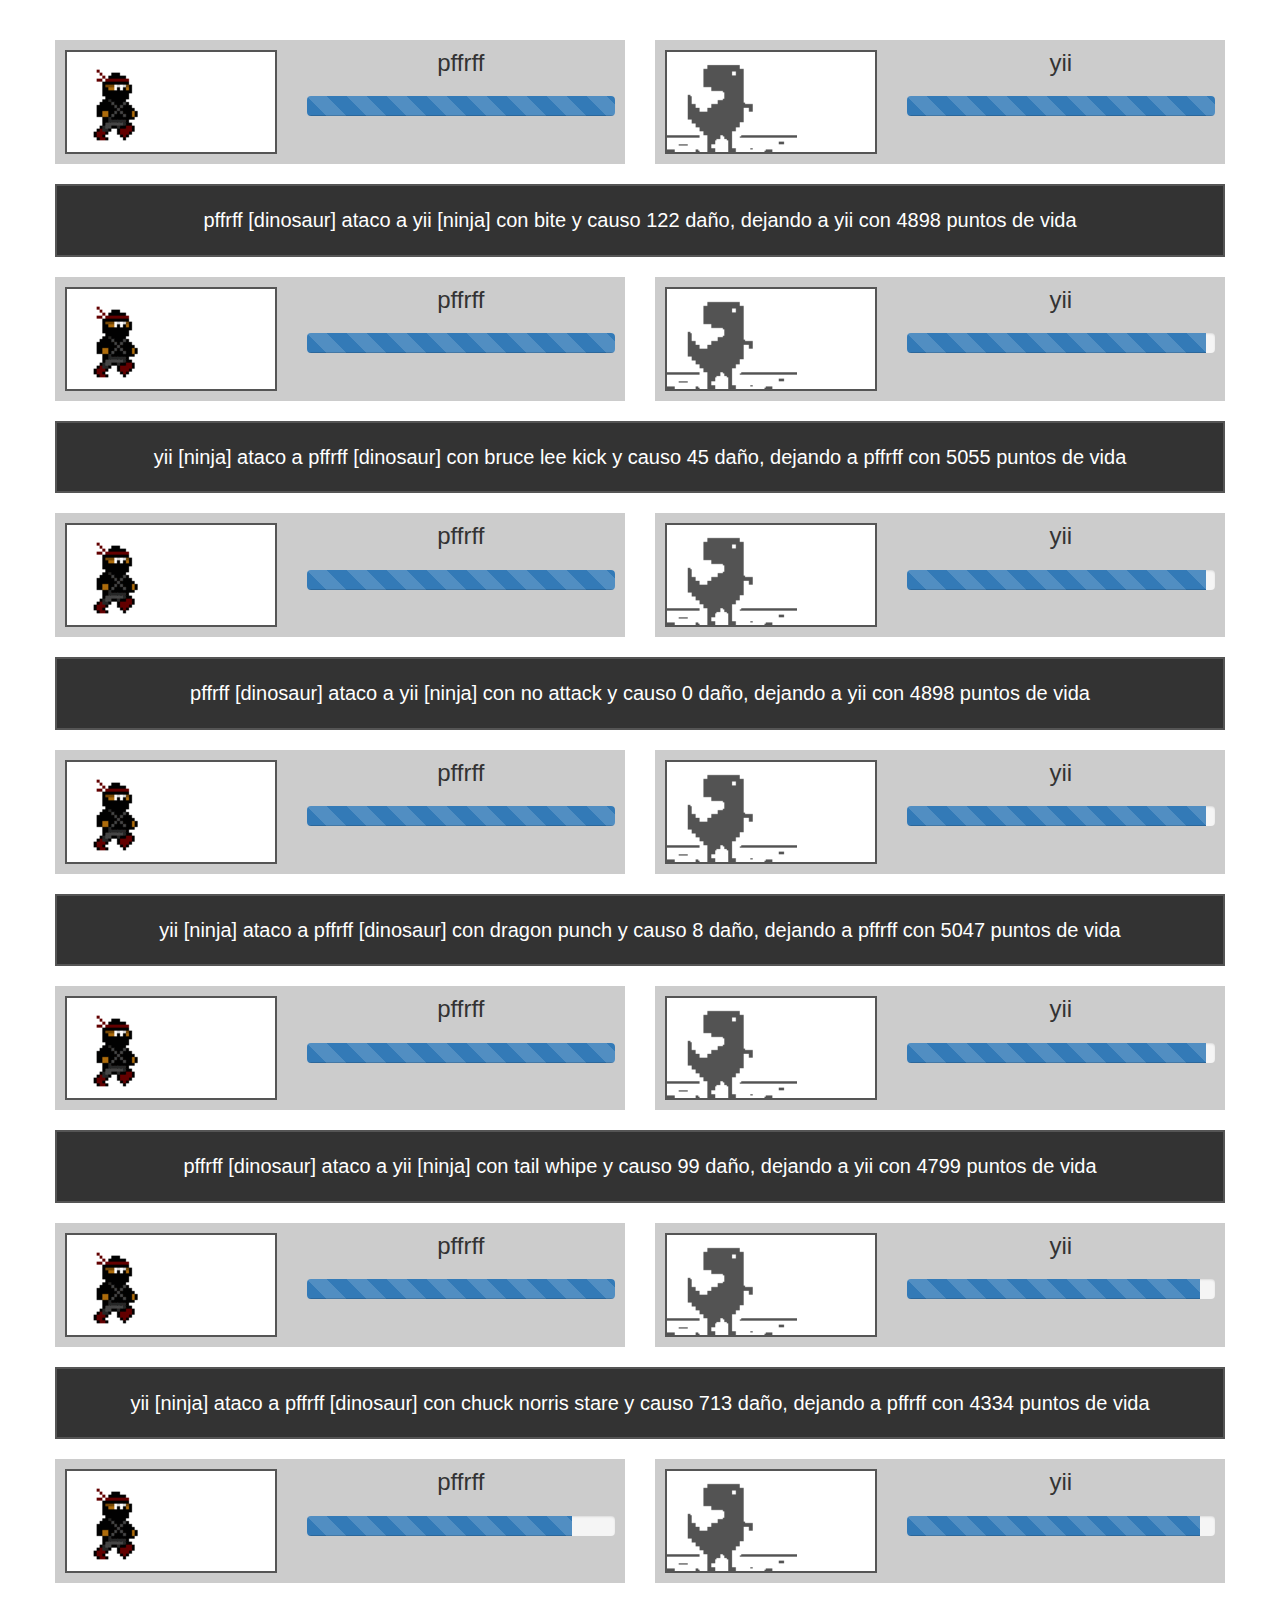
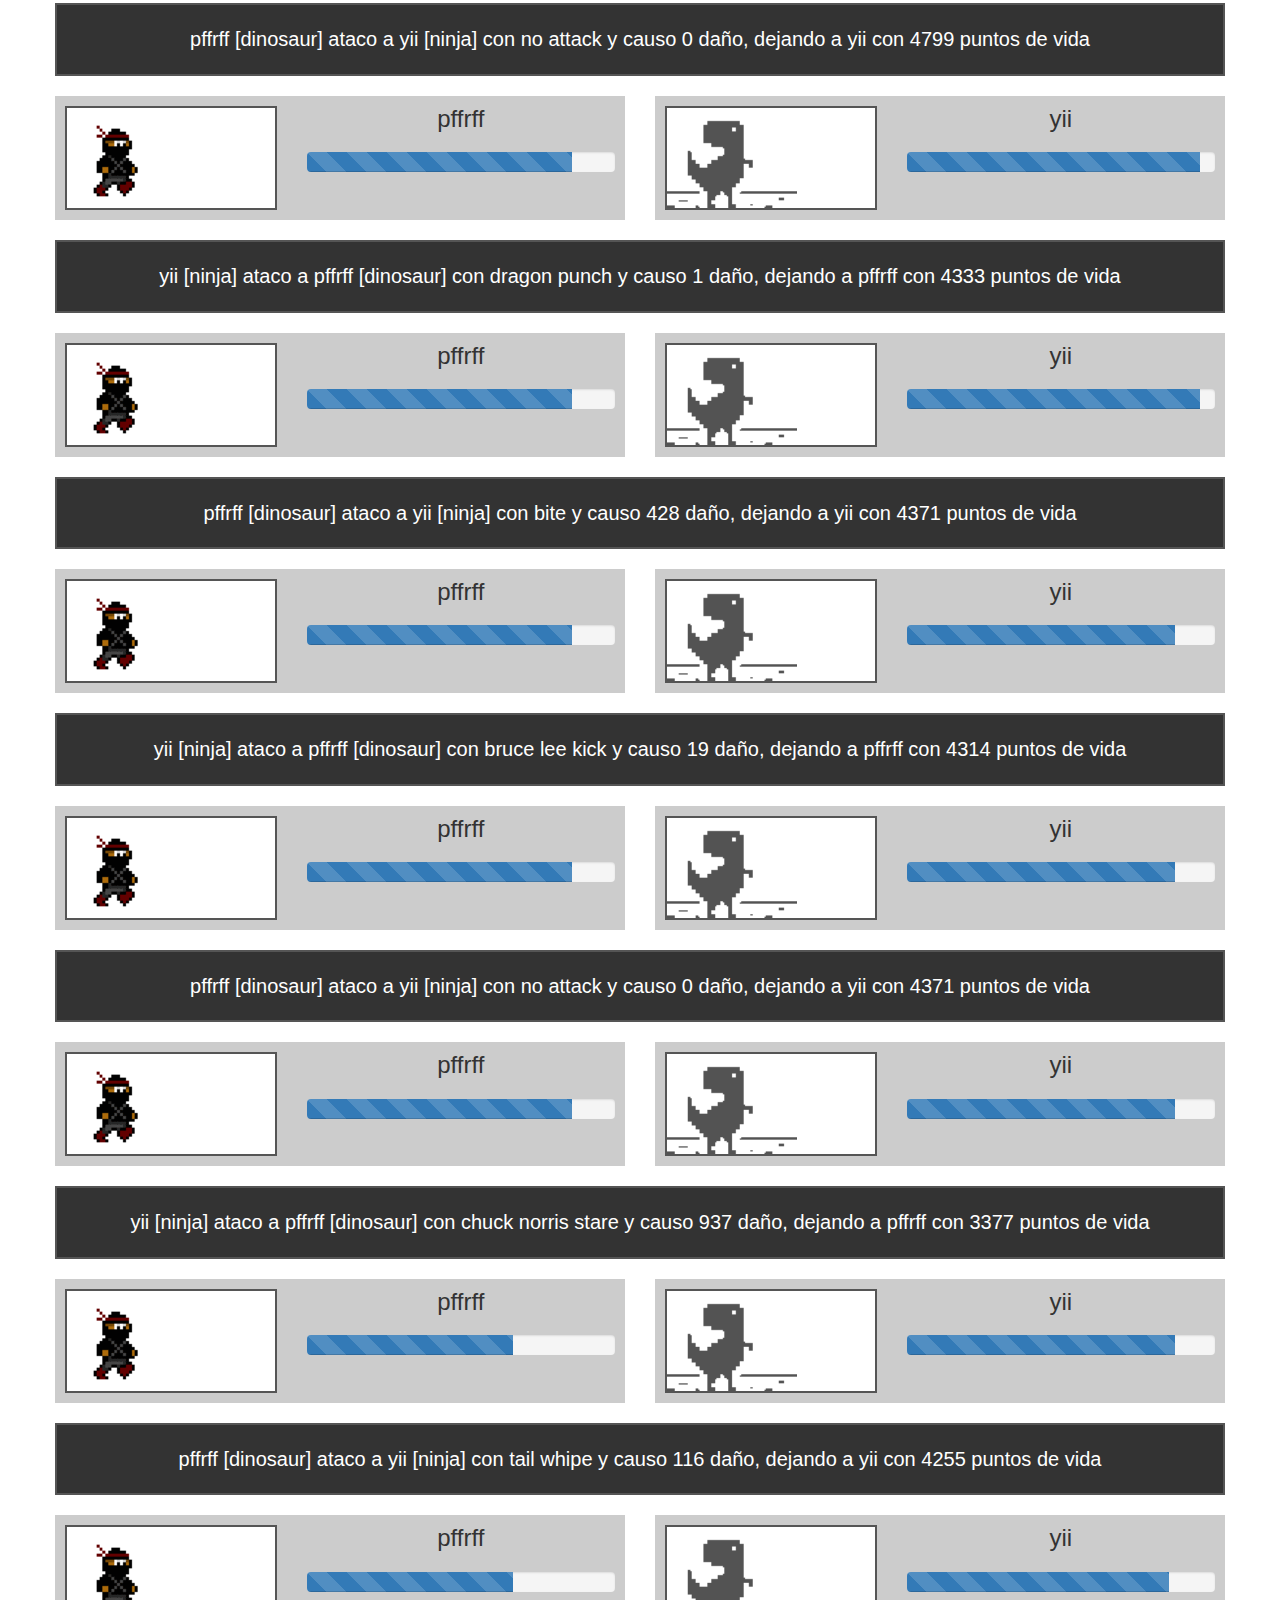
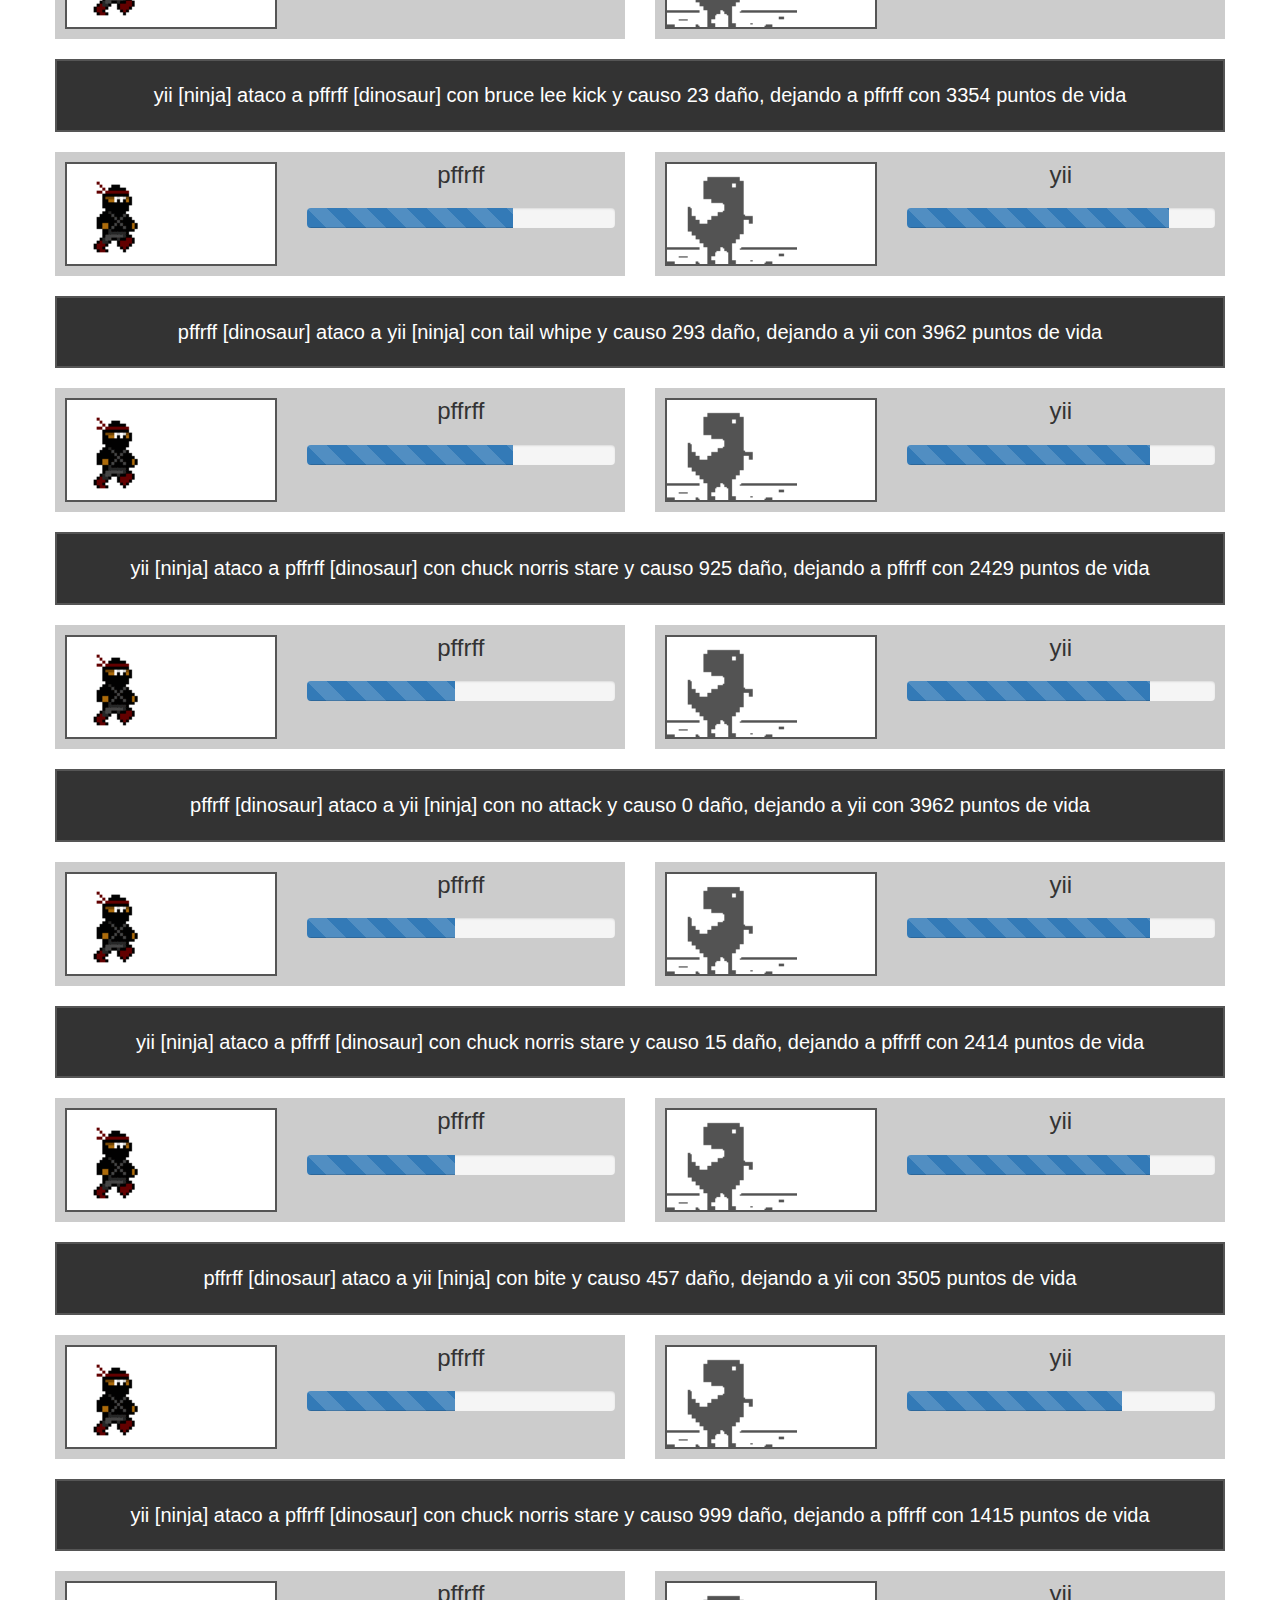
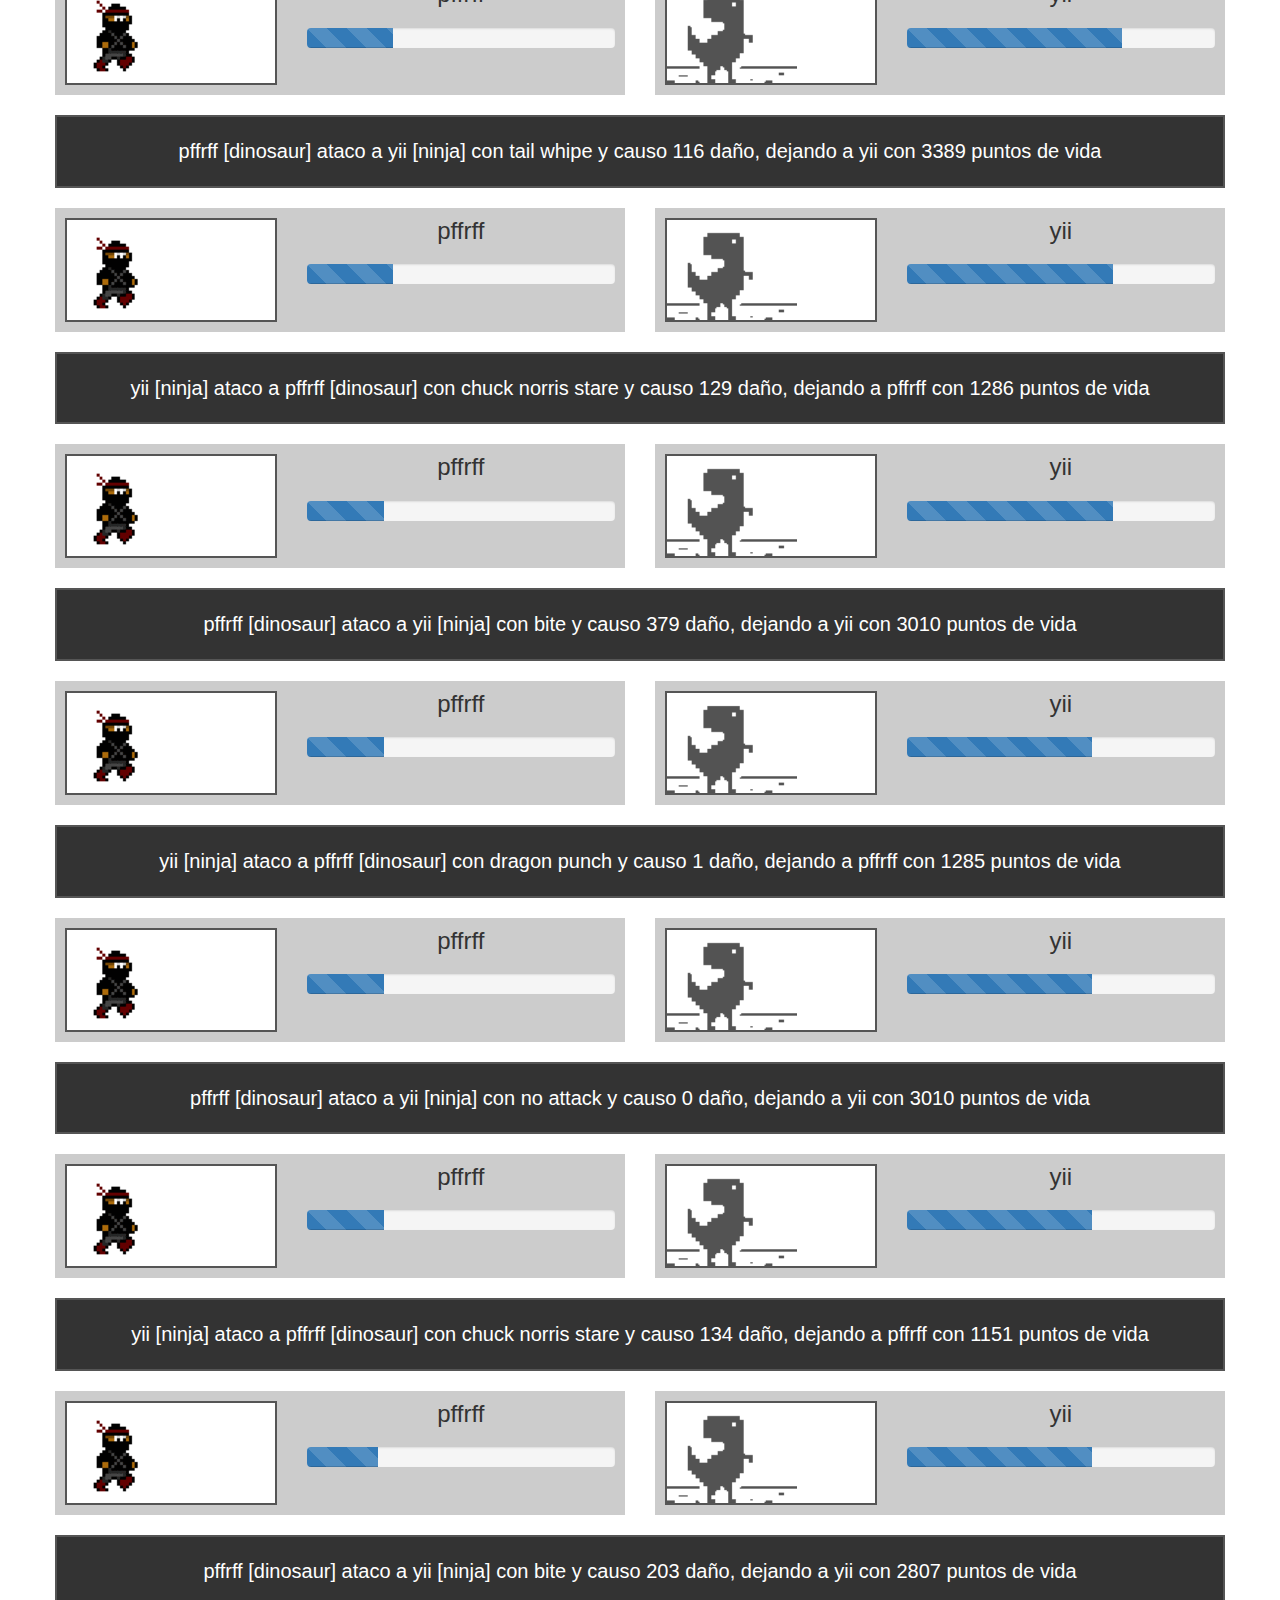
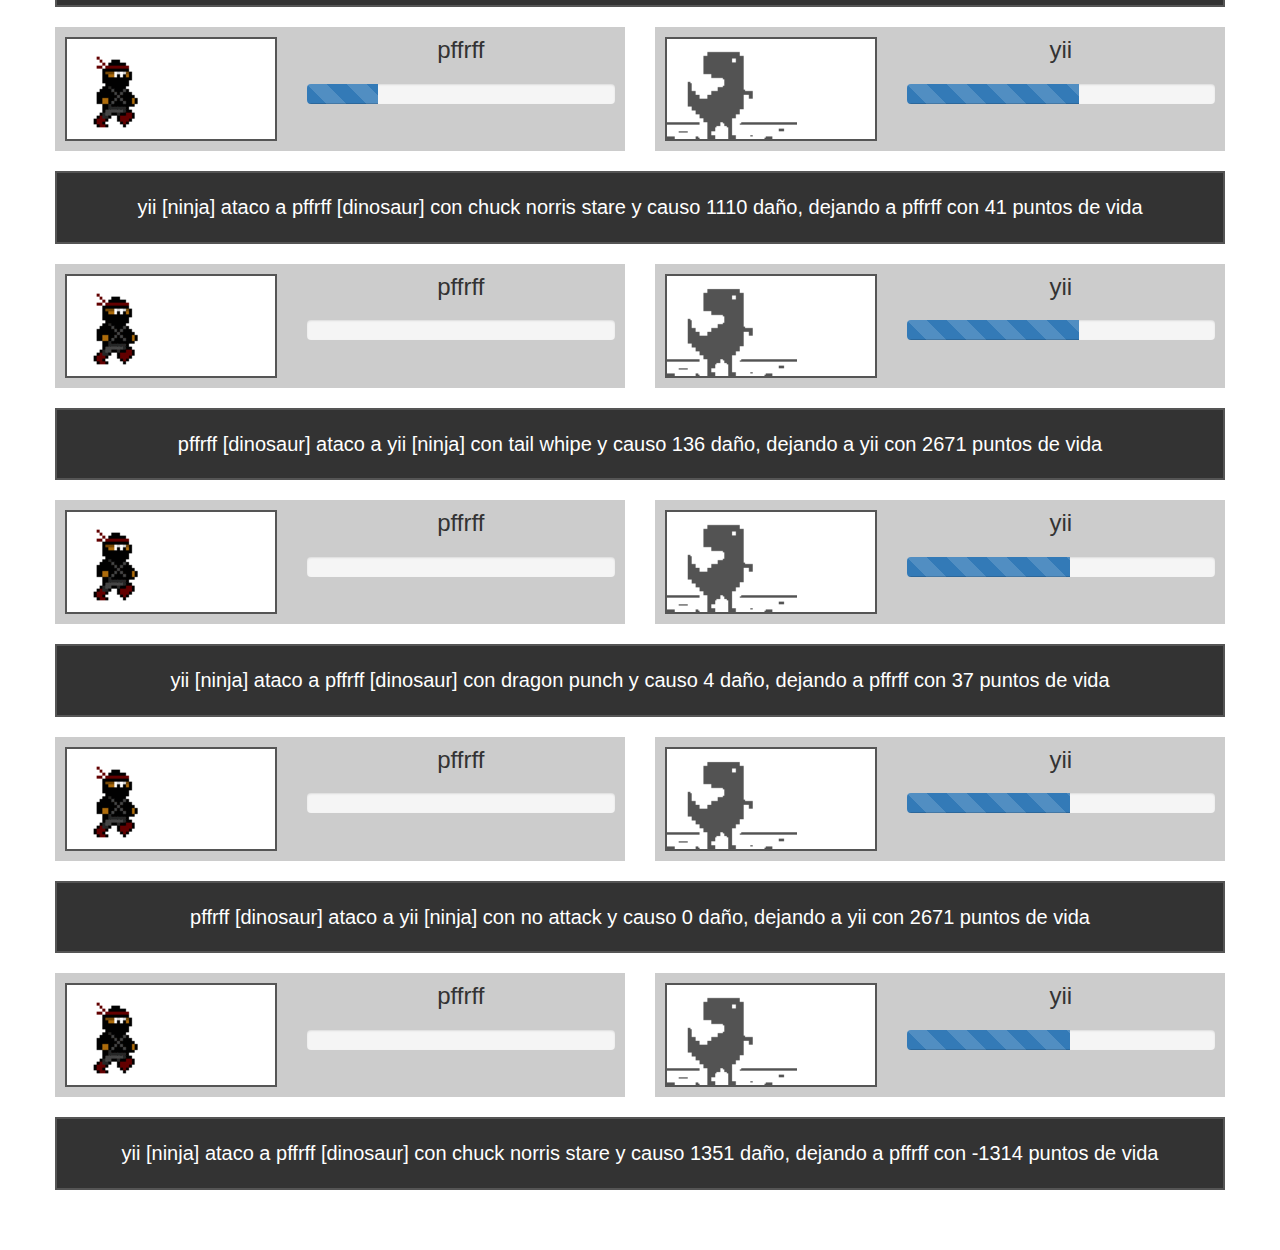
==== commit e7a8e20d: "0.o" ====
--- a/index.html
+++ b/index.html
@@ -35,6 +35,222 @@
 			                </div>
 			                <div class='life'>
 			                  <div class='progress'>
+			                    <div class='progress-bar progress-bar-striped active' role='progressbar' aria-valuenow='45' aria-valuemin='0' aria-valuemax='100' style='width: 102%'>
+			                      <span class='sr-only'>102 % Complete</span>
+			                    </div>
+			                  </div>
+			                </div>
+			              </div>
+			            </div>
+			          </div>
+			        </div>
+			        <div class='col-xs-6'>
+			          <div class='card'>
+			            <div class='row'>
+			              <div class='col-xs-5'>
+			                <div class='profile-picture'>
+			                  <img src='img/dinosaur.gif' alt=''>
+			                </div>
+			              </div>
+			              <div class='col-xs-7'>
+			                <div class='profile-name text-center'>
+			                  <h3>yii</h3>
+			                </div>
+			                <div class='life'>
+			                  <div class='progress'>
+			                    <div class='progress-bar progress-bar-striped active' role='progressbar' aria-valuenow='45' aria-valuemin='0' aria-valuemax='100' style='width: 100%'>
+			                      <span class='sr-only'>100% Complete</span>
+			                    </div>
+			                  </div>
+			                </div>
+			              </div>
+			            </div>
+			          </div>
+			        </div>
+			      </div><div class='row'>
+				  <div class='col-md-12'>
+				    <div class='fight-box'>
+				      pffrff [dinosaur] ataco a yii [ninja] con bite y causo 122 daño, dejando a yii con 4898 puntos de vida
+				    </div>
+				  </div>
+				</div>
+<div class='row'>
+			        <div class='col-xs-6'>
+			          <div class='card'>
+			            <div class='row'>
+			              <div class='col-xs-5'>
+			                <div class='profile-picture'>
+			                  <img src='img/ninja.gif' alt=''>
+			                </div>
+			              </div>
+			              <div class='col-xs-7'>
+			                <div class='profile-name text-center'>
+			                  <h3>pffrff</h3>
+			                </div>
+			                <div class='life'>
+			                  <div class='progress'>
+			                    <div class='progress-bar progress-bar-striped active' role='progressbar' aria-valuenow='45' aria-valuemin='0' aria-valuemax='100' style='width: 102%'>
+			                      <span class='sr-only'>102 % Complete</span>
+			                    </div>
+			                  </div>
+			                </div>
+			              </div>
+			            </div>
+			          </div>
+			        </div>
+			        <div class='col-xs-6'>
+			          <div class='card'>
+			            <div class='row'>
+			              <div class='col-xs-5'>
+			                <div class='profile-picture'>
+			                  <img src='img/dinosaur.gif' alt=''>
+			                </div>
+			              </div>
+			              <div class='col-xs-7'>
+			                <div class='profile-name text-center'>
+			                  <h3>yii</h3>
+			                </div>
+			                <div class='life'>
+			                  <div class='progress'>
+			                    <div class='progress-bar progress-bar-striped active' role='progressbar' aria-valuenow='45' aria-valuemin='0' aria-valuemax='100' style='width: 97%'>
+			                      <span class='sr-only'>97% Complete</span>
+			                    </div>
+			                  </div>
+			                </div>
+			              </div>
+			            </div>
+			          </div>
+			        </div>
+			      </div><div class='row'>
+				  <div class='col-md-12'>
+				    <div class='fight-box'>
+				      yii [ninja] ataco a pffrff [dinosaur] con bruce lee kick y causo 45 daño, dejando a pffrff con 5055 puntos de vida
+				    </div>
+				  </div>
+				</div>
+<div class='row'>
+			        <div class='col-xs-6'>
+			          <div class='card'>
+			            <div class='row'>
+			              <div class='col-xs-5'>
+			                <div class='profile-picture'>
+			                  <img src='img/ninja.gif' alt=''>
+			                </div>
+			              </div>
+			              <div class='col-xs-7'>
+			                <div class='profile-name text-center'>
+			                  <h3>pffrff</h3>
+			                </div>
+			                <div class='life'>
+			                  <div class='progress'>
+			                    <div class='progress-bar progress-bar-striped active' role='progressbar' aria-valuenow='45' aria-valuemin='0' aria-valuemax='100' style='width: 101%'>
+			                      <span class='sr-only'>101 % Complete</span>
+			                    </div>
+			                  </div>
+			                </div>
+			              </div>
+			            </div>
+			          </div>
+			        </div>
+			        <div class='col-xs-6'>
+			          <div class='card'>
+			            <div class='row'>
+			              <div class='col-xs-5'>
+			                <div class='profile-picture'>
+			                  <img src='img/dinosaur.gif' alt=''>
+			                </div>
+			              </div>
+			              <div class='col-xs-7'>
+			                <div class='profile-name text-center'>
+			                  <h3>yii</h3>
+			                </div>
+			                <div class='life'>
+			                  <div class='progress'>
+			                    <div class='progress-bar progress-bar-striped active' role='progressbar' aria-valuenow='45' aria-valuemin='0' aria-valuemax='100' style='width: 97%'>
+			                      <span class='sr-only'>97% Complete</span>
+			                    </div>
+			                  </div>
+			                </div>
+			              </div>
+			            </div>
+			          </div>
+			        </div>
+			      </div><div class='row'>
+				  <div class='col-md-12'>
+				    <div class='fight-box'>
+				      pffrff [dinosaur] ataco a yii [ninja] con no attack y causo 0 daño, dejando a yii con 4898 puntos de vida
+				    </div>
+				  </div>
+				</div>
+<div class='row'>
+			        <div class='col-xs-6'>
+			          <div class='card'>
+			            <div class='row'>
+			              <div class='col-xs-5'>
+			                <div class='profile-picture'>
+			                  <img src='img/ninja.gif' alt=''>
+			                </div>
+			              </div>
+			              <div class='col-xs-7'>
+			                <div class='profile-name text-center'>
+			                  <h3>pffrff</h3>
+			                </div>
+			                <div class='life'>
+			                  <div class='progress'>
+			                    <div class='progress-bar progress-bar-striped active' role='progressbar' aria-valuenow='45' aria-valuemin='0' aria-valuemax='100' style='width: 101%'>
+			                      <span class='sr-only'>101 % Complete</span>
+			                    </div>
+			                  </div>
+			                </div>
+			              </div>
+			            </div>
+			          </div>
+			        </div>
+			        <div class='col-xs-6'>
+			          <div class='card'>
+			            <div class='row'>
+			              <div class='col-xs-5'>
+			                <div class='profile-picture'>
+			                  <img src='img/dinosaur.gif' alt=''>
+			                </div>
+			              </div>
+			              <div class='col-xs-7'>
+			                <div class='profile-name text-center'>
+			                  <h3>yii</h3>
+			                </div>
+			                <div class='life'>
+			                  <div class='progress'>
+			                    <div class='progress-bar progress-bar-striped active' role='progressbar' aria-valuenow='45' aria-valuemin='0' aria-valuemax='100' style='width: 97%'>
+			                      <span class='sr-only'>97% Complete</span>
+			                    </div>
+			                  </div>
+			                </div>
+			              </div>
+			            </div>
+			          </div>
+			        </div>
+			      </div><div class='row'>
+				  <div class='col-md-12'>
+				    <div class='fight-box'>
+				      yii [ninja] ataco a pffrff [dinosaur] con dragon punch y causo 8 daño, dejando a pffrff con 5047 puntos de vida
+				    </div>
+				  </div>
+				</div>
+<div class='row'>
+			        <div class='col-xs-6'>
+			          <div class='card'>
+			            <div class='row'>
+			              <div class='col-xs-5'>
+			                <div class='profile-picture'>
+			                  <img src='img/ninja.gif' alt=''>
+			                </div>
+			              </div>
+			              <div class='col-xs-7'>
+			                <div class='profile-name text-center'>
+			                  <h3>pffrff</h3>
+			                </div>
+			                <div class='life'>
+			                  <div class='progress'>
 			                    <div class='progress-bar progress-bar-striped active' role='progressbar' aria-valuenow='45' aria-valuemin='0' aria-valuemax='100' style='width: 100%'>
 			                      <span class='sr-only'>100 % Complete</span>
 			                    </div>
@@ -58,22 +274,22 @@
 			                </div>
 			                <div class='life'>
 			                  <div class='progress'>
-			                    <div class='progress-bar progress-bar-striped active' role='progressbar' aria-valuenow='45' aria-valuemin='0' aria-valuemax='100' style='width: 100%'>
-			                      <span class='sr-only'>100% Complete</span>
-			                    </div>
-			                  </div>
-			                </div>
-			              </div>
-			            </div>
-			          </div>
-			        </div>
-			      </div><div class='row'>
-			  <div class='col-md-12'>
-			    <div class='fight-box'>
-			      pffrff [ninja] ataco a yii [dinosaur] con bruce lee kick y causo 4 daño, dejando a yii con 9996 puntos de vida
-			    </div>
-			  </div>
-			</div>
+			                    <div class='progress-bar progress-bar-striped active' role='progressbar' aria-valuenow='45' aria-valuemin='0' aria-valuemax='100' style='width: 97%'>
+			                      <span class='sr-only'>97% Complete</span>
+			                    </div>
+			                  </div>
+			                </div>
+			              </div>
+			            </div>
+			          </div>
+			        </div>
+			      </div><div class='row'>
+				  <div class='col-md-12'>
+				    <div class='fight-box'>
+				      pffrff [dinosaur] ataco a yii [ninja] con tail whipe y causo 99 daño, dejando a yii con 4799 puntos de vida
+				    </div>
+				  </div>
+				</div>
 <div class='row'>
 			        <div class='col-xs-6'>
 			          <div class='card'>
@@ -112,238 +328,22 @@
 			                </div>
 			                <div class='life'>
 			                  <div class='progress'>
-			                    <div class='progress-bar progress-bar-striped active' role='progressbar' aria-valuenow='45' aria-valuemin='0' aria-valuemax='100' style='width: 99%'>
-			                      <span class='sr-only'>99% Complete</span>
-			                    </div>
-			                  </div>
-			                </div>
-			              </div>
-			            </div>
-			          </div>
-			        </div>
-			      </div><div class='row'>
-			  <div class='col-md-12'>
-			    <div class='fight-box'>
-			      yii [dinosaur] ataco a pffrff [ninja] con step y causo 881 daño, dejando a pffrff con 9119 puntos de vida
-			    </div>
-			  </div>
-			</div>
-<div class='row'>
-			        <div class='col-xs-6'>
-			          <div class='card'>
-			            <div class='row'>
-			              <div class='col-xs-5'>
-			                <div class='profile-picture'>
-			                  <img src='img/ninja.gif' alt=''>
-			                </div>
-			              </div>
-			              <div class='col-xs-7'>
-			                <div class='profile-name text-center'>
-			                  <h3>pffrff</h3>
-			                </div>
-			                <div class='life'>
-			                  <div class='progress'>
-			                    <div class='progress-bar progress-bar-striped active' role='progressbar' aria-valuenow='45' aria-valuemin='0' aria-valuemax='100' style='width: 91%'>
-			                      <span class='sr-only'>91 % Complete</span>
-			                    </div>
-			                  </div>
-			                </div>
-			              </div>
-			            </div>
-			          </div>
-			        </div>
-			        <div class='col-xs-6'>
-			          <div class='card'>
-			            <div class='row'>
-			              <div class='col-xs-5'>
-			                <div class='profile-picture'>
-			                  <img src='img/dinosaur.gif' alt=''>
-			                </div>
-			              </div>
-			              <div class='col-xs-7'>
-			                <div class='profile-name text-center'>
-			                  <h3>yii</h3>
-			                </div>
-			                <div class='life'>
-			                  <div class='progress'>
-			                    <div class='progress-bar progress-bar-striped active' role='progressbar' aria-valuenow='45' aria-valuemin='0' aria-valuemax='100' style='width: 99%'>
-			                      <span class='sr-only'>99% Complete</span>
-			                    </div>
-			                  </div>
-			                </div>
-			              </div>
-			            </div>
-			          </div>
-			        </div>
-			      </div><div class='row'>
-			  <div class='col-md-12'>
-			    <div class='fight-box'>
-			      pffrff [ninja] ataco a yii [dinosaur] con bruce lee kick y causo 25 daño, dejando a yii con 9971 puntos de vida
-			    </div>
-			  </div>
-			</div>
-<div class='row'>
-			        <div class='col-xs-6'>
-			          <div class='card'>
-			            <div class='row'>
-			              <div class='col-xs-5'>
-			                <div class='profile-picture'>
-			                  <img src='img/ninja.gif' alt=''>
-			                </div>
-			              </div>
-			              <div class='col-xs-7'>
-			                <div class='profile-name text-center'>
-			                  <h3>pffrff</h3>
-			                </div>
-			                <div class='life'>
-			                  <div class='progress'>
-			                    <div class='progress-bar progress-bar-striped active' role='progressbar' aria-valuenow='45' aria-valuemin='0' aria-valuemax='100' style='width: 91%'>
-			                      <span class='sr-only'>91 % Complete</span>
-			                    </div>
-			                  </div>
-			                </div>
-			              </div>
-			            </div>
-			          </div>
-			        </div>
-			        <div class='col-xs-6'>
-			          <div class='card'>
-			            <div class='row'>
-			              <div class='col-xs-5'>
-			                <div class='profile-picture'>
-			                  <img src='img/dinosaur.gif' alt=''>
-			                </div>
-			              </div>
-			              <div class='col-xs-7'>
-			                <div class='profile-name text-center'>
-			                  <h3>yii</h3>
-			                </div>
-			                <div class='life'>
-			                  <div class='progress'>
-			                    <div class='progress-bar progress-bar-striped active' role='progressbar' aria-valuenow='45' aria-valuemin='0' aria-valuemax='100' style='width: 99%'>
-			                      <span class='sr-only'>99% Complete</span>
-			                    </div>
-			                  </div>
-			                </div>
-			              </div>
-			            </div>
-			          </div>
-			        </div>
-			      </div><div class='row'>
-			  <div class='col-md-12'>
-			    <div class='fight-box'>
-			      yii [dinosaur] ataco a pffrff [ninja] con step y causo 44 daño, dejando a pffrff con 9075 puntos de vida
-			    </div>
-			  </div>
-			</div>
-<div class='row'>
-			        <div class='col-xs-6'>
-			          <div class='card'>
-			            <div class='row'>
-			              <div class='col-xs-5'>
-			                <div class='profile-picture'>
-			                  <img src='img/ninja.gif' alt=''>
-			                </div>
-			              </div>
-			              <div class='col-xs-7'>
-			                <div class='profile-name text-center'>
-			                  <h3>pffrff</h3>
-			                </div>
-			                <div class='life'>
-			                  <div class='progress'>
-			                    <div class='progress-bar progress-bar-striped active' role='progressbar' aria-valuenow='45' aria-valuemin='0' aria-valuemax='100' style='width: 90%'>
-			                      <span class='sr-only'>90 % Complete</span>
-			                    </div>
-			                  </div>
-			                </div>
-			              </div>
-			            </div>
-			          </div>
-			        </div>
-			        <div class='col-xs-6'>
-			          <div class='card'>
-			            <div class='row'>
-			              <div class='col-xs-5'>
-			                <div class='profile-picture'>
-			                  <img src='img/dinosaur.gif' alt=''>
-			                </div>
-			              </div>
-			              <div class='col-xs-7'>
-			                <div class='profile-name text-center'>
-			                  <h3>yii</h3>
-			                </div>
-			                <div class='life'>
-			                  <div class='progress'>
-			                    <div class='progress-bar progress-bar-striped active' role='progressbar' aria-valuenow='45' aria-valuemin='0' aria-valuemax='100' style='width: 99%'>
-			                      <span class='sr-only'>99% Complete</span>
-			                    </div>
-			                  </div>
-			                </div>
-			              </div>
-			            </div>
-			          </div>
-			        </div>
-			      </div><div class='row'>
-			  <div class='col-md-12'>
-			    <div class='fight-box'>
-			      pffrff [ninja] ataco a yii [dinosaur] con chuck norris stare y causo 598 daño, dejando a yii con 9373 puntos de vida
-			    </div>
-			  </div>
-			</div>
-<div class='row'>
-			        <div class='col-xs-6'>
-			          <div class='card'>
-			            <div class='row'>
-			              <div class='col-xs-5'>
-			                <div class='profile-picture'>
-			                  <img src='img/ninja.gif' alt=''>
-			                </div>
-			              </div>
-			              <div class='col-xs-7'>
-			                <div class='profile-name text-center'>
-			                  <h3>pffrff</h3>
-			                </div>
-			                <div class='life'>
-			                  <div class='progress'>
-			                    <div class='progress-bar progress-bar-striped active' role='progressbar' aria-valuenow='45' aria-valuemin='0' aria-valuemax='100' style='width: 90%'>
-			                      <span class='sr-only'>90 % Complete</span>
-			                    </div>
-			                  </div>
-			                </div>
-			              </div>
-			            </div>
-			          </div>
-			        </div>
-			        <div class='col-xs-6'>
-			          <div class='card'>
-			            <div class='row'>
-			              <div class='col-xs-5'>
-			                <div class='profile-picture'>
-			                  <img src='img/dinosaur.gif' alt=''>
-			                </div>
-			              </div>
-			              <div class='col-xs-7'>
-			                <div class='profile-name text-center'>
-			                  <h3>yii</h3>
-			                </div>
-			                <div class='life'>
-			                  <div class='progress'>
-			                    <div class='progress-bar progress-bar-striped active' role='progressbar' aria-valuenow='45' aria-valuemin='0' aria-valuemax='100' style='width: 93%'>
-			                      <span class='sr-only'>93% Complete</span>
-			                    </div>
-			                  </div>
-			                </div>
-			              </div>
-			            </div>
-			          </div>
-			        </div>
-			      </div><div class='row'>
-			  <div class='col-md-12'>
-			    <div class='fight-box'>
-			      yii [dinosaur] ataco a pffrff [ninja] con bite y causo 437 daño, dejando a pffrff con 8638 puntos de vida
-			    </div>
-			  </div>
-			</div>
+			                    <div class='progress-bar progress-bar-striped active' role='progressbar' aria-valuenow='45' aria-valuemin='0' aria-valuemax='100' style='width: 95%'>
+			                      <span class='sr-only'>95% Complete</span>
+			                    </div>
+			                  </div>
+			                </div>
+			              </div>
+			            </div>
+			          </div>
+			        </div>
+			      </div><div class='row'>
+				  <div class='col-md-12'>
+				    <div class='fight-box'>
+				      yii [ninja] ataco a pffrff [dinosaur] con chuck norris stare y causo 713 daño, dejando a pffrff con 4334 puntos de vida
+				    </div>
+				  </div>
+				</div>
 <div class='row'>
 			        <div class='col-xs-6'>
 			          <div class='card'>
@@ -382,22 +382,22 @@
 			                </div>
 			                <div class='life'>
 			                  <div class='progress'>
-			                    <div class='progress-bar progress-bar-striped active' role='progressbar' aria-valuenow='45' aria-valuemin='0' aria-valuemax='100' style='width: 93%'>
-			                      <span class='sr-only'>93% Complete</span>
-			                    </div>
-			                  </div>
-			                </div>
-			              </div>
-			            </div>
-			          </div>
-			        </div>
-			      </div><div class='row'>
-			  <div class='col-md-12'>
-			    <div class='fight-box'>
-			      pffrff [ninja] ataco a yii [dinosaur] con dragon punch y causo 5 daño, dejando a yii con 9368 puntos de vida
-			    </div>
-			  </div>
-			</div>
+			                    <div class='progress-bar progress-bar-striped active' role='progressbar' aria-valuenow='45' aria-valuemin='0' aria-valuemax='100' style='width: 95%'>
+			                      <span class='sr-only'>95% Complete</span>
+			                    </div>
+			                  </div>
+			                </div>
+			              </div>
+			            </div>
+			          </div>
+			        </div>
+			      </div><div class='row'>
+				  <div class='col-md-12'>
+				    <div class='fight-box'>
+				      pffrff [dinosaur] ataco a yii [ninja] con no attack y causo 0 daño, dejando a yii con 4799 puntos de vida
+				    </div>
+				  </div>
+				</div>
 <div class='row'>
 			        <div class='col-xs-6'>
 			          <div class='card'>
@@ -436,670 +436,238 @@
 			                </div>
 			                <div class='life'>
 			                  <div class='progress'>
-			                    <div class='progress-bar progress-bar-striped active' role='progressbar' aria-valuenow='45' aria-valuemin='0' aria-valuemax='100' style='width: 93%'>
-			                      <span class='sr-only'>93% Complete</span>
-			                    </div>
-			                  </div>
-			                </div>
-			              </div>
-			            </div>
-			          </div>
-			        </div>
-			      </div><div class='row'>
-			  <div class='col-md-12'>
-			    <div class='fight-box'>
-			      yii [dinosaur] ataco a pffrff [ninja] con bite y causo 467 daño, dejando a pffrff con 8171 puntos de vida
-			    </div>
-			  </div>
-			</div>
-<div class='row'>
-			        <div class='col-xs-6'>
-			          <div class='card'>
-			            <div class='row'>
-			              <div class='col-xs-5'>
-			                <div class='profile-picture'>
-			                  <img src='img/ninja.gif' alt=''>
-			                </div>
-			              </div>
-			              <div class='col-xs-7'>
-			                <div class='profile-name text-center'>
-			                  <h3>pffrff</h3>
-			                </div>
-			                <div class='life'>
-			                  <div class='progress'>
-			                    <div class='progress-bar progress-bar-striped active' role='progressbar' aria-valuenow='45' aria-valuemin='0' aria-valuemax='100' style='width: 81%'>
-			                      <span class='sr-only'>81 % Complete</span>
-			                    </div>
-			                  </div>
-			                </div>
-			              </div>
-			            </div>
-			          </div>
-			        </div>
-			        <div class='col-xs-6'>
-			          <div class='card'>
-			            <div class='row'>
-			              <div class='col-xs-5'>
-			                <div class='profile-picture'>
-			                  <img src='img/dinosaur.gif' alt=''>
-			                </div>
-			              </div>
-			              <div class='col-xs-7'>
-			                <div class='profile-name text-center'>
-			                  <h3>yii</h3>
-			                </div>
-			                <div class='life'>
-			                  <div class='progress'>
-			                    <div class='progress-bar progress-bar-striped active' role='progressbar' aria-valuenow='45' aria-valuemin='0' aria-valuemax='100' style='width: 93%'>
-			                      <span class='sr-only'>93% Complete</span>
-			                    </div>
-			                  </div>
-			                </div>
-			              </div>
-			            </div>
-			          </div>
-			        </div>
-			      </div><div class='row'>
-			  <div class='col-md-12'>
-			    <div class='fight-box'>
-			      pffrff [ninja] ataco a yii [dinosaur] con chuck norris stare y causo 1051 daño, dejando a yii con 8317 puntos de vida
-			    </div>
-			  </div>
-			</div>
-<div class='row'>
-			        <div class='col-xs-6'>
-			          <div class='card'>
-			            <div class='row'>
-			              <div class='col-xs-5'>
-			                <div class='profile-picture'>
-			                  <img src='img/ninja.gif' alt=''>
-			                </div>
-			              </div>
-			              <div class='col-xs-7'>
-			                <div class='profile-name text-center'>
-			                  <h3>pffrff</h3>
-			                </div>
-			                <div class='life'>
-			                  <div class='progress'>
-			                    <div class='progress-bar progress-bar-striped active' role='progressbar' aria-valuenow='45' aria-valuemin='0' aria-valuemax='100' style='width: 81%'>
-			                      <span class='sr-only'>81 % Complete</span>
-			                    </div>
-			                  </div>
-			                </div>
-			              </div>
-			            </div>
-			          </div>
-			        </div>
-			        <div class='col-xs-6'>
-			          <div class='card'>
-			            <div class='row'>
-			              <div class='col-xs-5'>
-			                <div class='profile-picture'>
-			                  <img src='img/dinosaur.gif' alt=''>
-			                </div>
-			              </div>
-			              <div class='col-xs-7'>
-			                <div class='profile-name text-center'>
-			                  <h3>yii</h3>
-			                </div>
-			                <div class='life'>
-			                  <div class='progress'>
-			                    <div class='progress-bar progress-bar-striped active' role='progressbar' aria-valuenow='45' aria-valuemin='0' aria-valuemax='100' style='width: 83%'>
-			                      <span class='sr-only'>83% Complete</span>
-			                    </div>
-			                  </div>
-			                </div>
-			              </div>
-			            </div>
-			          </div>
-			        </div>
-			      </div><div class='row'>
-			  <div class='col-md-12'>
-			    <div class='fight-box'>
-			      yii [dinosaur] ataco a pffrff [ninja] con no attack y causo 0 daño, dejando a pffrff con 8171 puntos de vida
-			    </div>
-			  </div>
-			</div>
-<div class='row'>
-			        <div class='col-xs-6'>
-			          <div class='card'>
-			            <div class='row'>
-			              <div class='col-xs-5'>
-			                <div class='profile-picture'>
-			                  <img src='img/ninja.gif' alt=''>
-			                </div>
-			              </div>
-			              <div class='col-xs-7'>
-			                <div class='profile-name text-center'>
-			                  <h3>pffrff</h3>
-			                </div>
-			                <div class='life'>
-			                  <div class='progress'>
-			                    <div class='progress-bar progress-bar-striped active' role='progressbar' aria-valuenow='45' aria-valuemin='0' aria-valuemax='100' style='width: 81%'>
-			                      <span class='sr-only'>81 % Complete</span>
-			                    </div>
-			                  </div>
-			                </div>
-			              </div>
-			            </div>
-			          </div>
-			        </div>
-			        <div class='col-xs-6'>
-			          <div class='card'>
-			            <div class='row'>
-			              <div class='col-xs-5'>
-			                <div class='profile-picture'>
-			                  <img src='img/dinosaur.gif' alt=''>
-			                </div>
-			              </div>
-			              <div class='col-xs-7'>
-			                <div class='profile-name text-center'>
-			                  <h3>yii</h3>
-			                </div>
-			                <div class='life'>
-			                  <div class='progress'>
-			                    <div class='progress-bar progress-bar-striped active' role='progressbar' aria-valuenow='45' aria-valuemin='0' aria-valuemax='100' style='width: 83%'>
-			                      <span class='sr-only'>83% Complete</span>
-			                    </div>
-			                  </div>
-			                </div>
-			              </div>
-			            </div>
-			          </div>
-			        </div>
-			      </div><div class='row'>
-			  <div class='col-md-12'>
-			    <div class='fight-box'>
-			      pffrff [ninja] ataco a yii [dinosaur] con dragon punch y causo 6 daño, dejando a yii con 8311 puntos de vida
-			    </div>
-			  </div>
-			</div>
-<div class='row'>
-			        <div class='col-xs-6'>
-			          <div class='card'>
-			            <div class='row'>
-			              <div class='col-xs-5'>
-			                <div class='profile-picture'>
-			                  <img src='img/ninja.gif' alt=''>
-			                </div>
-			              </div>
-			              <div class='col-xs-7'>
-			                <div class='profile-name text-center'>
-			                  <h3>pffrff</h3>
-			                </div>
-			                <div class='life'>
-			                  <div class='progress'>
-			                    <div class='progress-bar progress-bar-striped active' role='progressbar' aria-valuenow='45' aria-valuemin='0' aria-valuemax='100' style='width: 81%'>
-			                      <span class='sr-only'>81 % Complete</span>
-			                    </div>
-			                  </div>
-			                </div>
-			              </div>
-			            </div>
-			          </div>
-			        </div>
-			        <div class='col-xs-6'>
-			          <div class='card'>
-			            <div class='row'>
-			              <div class='col-xs-5'>
-			                <div class='profile-picture'>
-			                  <img src='img/dinosaur.gif' alt=''>
-			                </div>
-			              </div>
-			              <div class='col-xs-7'>
-			                <div class='profile-name text-center'>
-			                  <h3>yii</h3>
-			                </div>
-			                <div class='life'>
-			                  <div class='progress'>
-			                    <div class='progress-bar progress-bar-striped active' role='progressbar' aria-valuenow='45' aria-valuemin='0' aria-valuemax='100' style='width: 83%'>
-			                      <span class='sr-only'>83% Complete</span>
-			                    </div>
-			                  </div>
-			                </div>
-			              </div>
-			            </div>
-			          </div>
-			        </div>
-			      </div><div class='row'>
-			  <div class='col-md-12'>
-			    <div class='fight-box'>
-			      yii [dinosaur] ataco a pffrff [ninja] con bite y causo 28 daño, dejando a pffrff con 8143 puntos de vida
-			    </div>
-			  </div>
-			</div>
-<div class='row'>
-			        <div class='col-xs-6'>
-			          <div class='card'>
-			            <div class='row'>
-			              <div class='col-xs-5'>
-			                <div class='profile-picture'>
-			                  <img src='img/ninja.gif' alt=''>
-			                </div>
-			              </div>
-			              <div class='col-xs-7'>
-			                <div class='profile-name text-center'>
-			                  <h3>pffrff</h3>
-			                </div>
-			                <div class='life'>
-			                  <div class='progress'>
-			                    <div class='progress-bar progress-bar-striped active' role='progressbar' aria-valuenow='45' aria-valuemin='0' aria-valuemax='100' style='width: 81%'>
-			                      <span class='sr-only'>81 % Complete</span>
-			                    </div>
-			                  </div>
-			                </div>
-			              </div>
-			            </div>
-			          </div>
-			        </div>
-			        <div class='col-xs-6'>
-			          <div class='card'>
-			            <div class='row'>
-			              <div class='col-xs-5'>
-			                <div class='profile-picture'>
-			                  <img src='img/dinosaur.gif' alt=''>
-			                </div>
-			              </div>
-			              <div class='col-xs-7'>
-			                <div class='profile-name text-center'>
-			                  <h3>yii</h3>
-			                </div>
-			                <div class='life'>
-			                  <div class='progress'>
-			                    <div class='progress-bar progress-bar-striped active' role='progressbar' aria-valuenow='45' aria-valuemin='0' aria-valuemax='100' style='width: 83%'>
-			                      <span class='sr-only'>83% Complete</span>
-			                    </div>
-			                  </div>
-			                </div>
-			              </div>
-			            </div>
-			          </div>
-			        </div>
-			      </div><div class='row'>
-			  <div class='col-md-12'>
-			    <div class='fight-box'>
-			      pffrff [ninja] ataco a yii [dinosaur] con chuck norris stare y causo 1388 daño, dejando a yii con 6923 puntos de vida
-			    </div>
-			  </div>
-			</div>
-<div class='row'>
-			        <div class='col-xs-6'>
-			          <div class='card'>
-			            <div class='row'>
-			              <div class='col-xs-5'>
-			                <div class='profile-picture'>
-			                  <img src='img/ninja.gif' alt=''>
-			                </div>
-			              </div>
-			              <div class='col-xs-7'>
-			                <div class='profile-name text-center'>
-			                  <h3>pffrff</h3>
-			                </div>
-			                <div class='life'>
-			                  <div class='progress'>
-			                    <div class='progress-bar progress-bar-striped active' role='progressbar' aria-valuenow='45' aria-valuemin='0' aria-valuemax='100' style='width: 81%'>
-			                      <span class='sr-only'>81 % Complete</span>
-			                    </div>
-			                  </div>
-			                </div>
-			              </div>
-			            </div>
-			          </div>
-			        </div>
-			        <div class='col-xs-6'>
-			          <div class='card'>
-			            <div class='row'>
-			              <div class='col-xs-5'>
-			                <div class='profile-picture'>
-			                  <img src='img/dinosaur.gif' alt=''>
-			                </div>
-			              </div>
-			              <div class='col-xs-7'>
-			                <div class='profile-name text-center'>
-			                  <h3>yii</h3>
-			                </div>
-			                <div class='life'>
-			                  <div class='progress'>
-			                    <div class='progress-bar progress-bar-striped active' role='progressbar' aria-valuenow='45' aria-valuemin='0' aria-valuemax='100' style='width: 69%'>
-			                      <span class='sr-only'>69% Complete</span>
-			                    </div>
-			                  </div>
-			                </div>
-			              </div>
-			            </div>
-			          </div>
-			        </div>
-			      </div><div class='row'>
-			  <div class='col-md-12'>
-			    <div class='fight-box'>
-			      yii [dinosaur] ataco a pffrff [ninja] con bite y causo 422 daño, dejando a pffrff con 7721 puntos de vida
-			    </div>
-			  </div>
-			</div>
-<div class='row'>
-			        <div class='col-xs-6'>
-			          <div class='card'>
-			            <div class='row'>
-			              <div class='col-xs-5'>
-			                <div class='profile-picture'>
-			                  <img src='img/ninja.gif' alt=''>
-			                </div>
-			              </div>
-			              <div class='col-xs-7'>
-			                <div class='profile-name text-center'>
-			                  <h3>pffrff</h3>
-			                </div>
-			                <div class='life'>
-			                  <div class='progress'>
-			                    <div class='progress-bar progress-bar-striped active' role='progressbar' aria-valuenow='45' aria-valuemin='0' aria-valuemax='100' style='width: 77%'>
-			                      <span class='sr-only'>77 % Complete</span>
-			                    </div>
-			                  </div>
-			                </div>
-			              </div>
-			            </div>
-			          </div>
-			        </div>
-			        <div class='col-xs-6'>
-			          <div class='card'>
-			            <div class='row'>
-			              <div class='col-xs-5'>
-			                <div class='profile-picture'>
-			                  <img src='img/dinosaur.gif' alt=''>
-			                </div>
-			              </div>
-			              <div class='col-xs-7'>
-			                <div class='profile-name text-center'>
-			                  <h3>yii</h3>
-			                </div>
-			                <div class='life'>
-			                  <div class='progress'>
-			                    <div class='progress-bar progress-bar-striped active' role='progressbar' aria-valuenow='45' aria-valuemin='0' aria-valuemax='100' style='width: 69%'>
-			                      <span class='sr-only'>69% Complete</span>
-			                    </div>
-			                  </div>
-			                </div>
-			              </div>
-			            </div>
-			          </div>
-			        </div>
-			      </div><div class='row'>
-			  <div class='col-md-12'>
-			    <div class='fight-box'>
-			      pffrff [ninja] ataco a yii [dinosaur] con dragon punch y causo 14 daño, dejando a yii con 6909 puntos de vida
-			    </div>
-			  </div>
-			</div>
-<div class='row'>
-			        <div class='col-xs-6'>
-			          <div class='card'>
-			            <div class='row'>
-			              <div class='col-xs-5'>
-			                <div class='profile-picture'>
-			                  <img src='img/ninja.gif' alt=''>
-			                </div>
-			              </div>
-			              <div class='col-xs-7'>
-			                <div class='profile-name text-center'>
-			                  <h3>pffrff</h3>
-			                </div>
-			                <div class='life'>
-			                  <div class='progress'>
-			                    <div class='progress-bar progress-bar-striped active' role='progressbar' aria-valuenow='45' aria-valuemin='0' aria-valuemax='100' style='width: 77%'>
-			                      <span class='sr-only'>77 % Complete</span>
-			                    </div>
-			                  </div>
-			                </div>
-			              </div>
-			            </div>
-			          </div>
-			        </div>
-			        <div class='col-xs-6'>
-			          <div class='card'>
-			            <div class='row'>
-			              <div class='col-xs-5'>
-			                <div class='profile-picture'>
-			                  <img src='img/dinosaur.gif' alt=''>
-			                </div>
-			              </div>
-			              <div class='col-xs-7'>
-			                <div class='profile-name text-center'>
-			                  <h3>yii</h3>
-			                </div>
-			                <div class='life'>
-			                  <div class='progress'>
-			                    <div class='progress-bar progress-bar-striped active' role='progressbar' aria-valuenow='45' aria-valuemin='0' aria-valuemax='100' style='width: 69%'>
-			                      <span class='sr-only'>69% Complete</span>
-			                    </div>
-			                  </div>
-			                </div>
-			              </div>
-			            </div>
-			          </div>
-			        </div>
-			      </div><div class='row'>
-			  <div class='col-md-12'>
-			    <div class='fight-box'>
-			      yii [dinosaur] ataco a pffrff [ninja] con tail whipe y causo 108 daño, dejando a pffrff con 7613 puntos de vida
-			    </div>
-			  </div>
-			</div>
-<div class='row'>
-			        <div class='col-xs-6'>
-			          <div class='card'>
-			            <div class='row'>
-			              <div class='col-xs-5'>
-			                <div class='profile-picture'>
-			                  <img src='img/ninja.gif' alt=''>
-			                </div>
-			              </div>
-			              <div class='col-xs-7'>
-			                <div class='profile-name text-center'>
-			                  <h3>pffrff</h3>
-			                </div>
-			                <div class='life'>
-			                  <div class='progress'>
-			                    <div class='progress-bar progress-bar-striped active' role='progressbar' aria-valuenow='45' aria-valuemin='0' aria-valuemax='100' style='width: 76%'>
-			                      <span class='sr-only'>76 % Complete</span>
-			                    </div>
-			                  </div>
-			                </div>
-			              </div>
-			            </div>
-			          </div>
-			        </div>
-			        <div class='col-xs-6'>
-			          <div class='card'>
-			            <div class='row'>
-			              <div class='col-xs-5'>
-			                <div class='profile-picture'>
-			                  <img src='img/dinosaur.gif' alt=''>
-			                </div>
-			              </div>
-			              <div class='col-xs-7'>
-			                <div class='profile-name text-center'>
-			                  <h3>yii</h3>
-			                </div>
-			                <div class='life'>
-			                  <div class='progress'>
-			                    <div class='progress-bar progress-bar-striped active' role='progressbar' aria-valuenow='45' aria-valuemin='0' aria-valuemax='100' style='width: 69%'>
-			                      <span class='sr-only'>69% Complete</span>
-			                    </div>
-			                  </div>
-			                </div>
-			              </div>
-			            </div>
-			          </div>
-			        </div>
-			      </div><div class='row'>
-			  <div class='col-md-12'>
-			    <div class='fight-box'>
-			      pffrff [ninja] ataco a yii [dinosaur] con chuck norris stare y causo 15 daño, dejando a yii con 6894 puntos de vida
-			    </div>
-			  </div>
-			</div>
-<div class='row'>
-			        <div class='col-xs-6'>
-			          <div class='card'>
-			            <div class='row'>
-			              <div class='col-xs-5'>
-			                <div class='profile-picture'>
-			                  <img src='img/ninja.gif' alt=''>
-			                </div>
-			              </div>
-			              <div class='col-xs-7'>
-			                <div class='profile-name text-center'>
-			                  <h3>pffrff</h3>
-			                </div>
-			                <div class='life'>
-			                  <div class='progress'>
-			                    <div class='progress-bar progress-bar-striped active' role='progressbar' aria-valuenow='45' aria-valuemin='0' aria-valuemax='100' style='width: 76%'>
-			                      <span class='sr-only'>76 % Complete</span>
-			                    </div>
-			                  </div>
-			                </div>
-			              </div>
-			            </div>
-			          </div>
-			        </div>
-			        <div class='col-xs-6'>
-			          <div class='card'>
-			            <div class='row'>
-			              <div class='col-xs-5'>
-			                <div class='profile-picture'>
-			                  <img src='img/dinosaur.gif' alt=''>
-			                </div>
-			              </div>
-			              <div class='col-xs-7'>
-			                <div class='profile-name text-center'>
-			                  <h3>yii</h3>
-			                </div>
-			                <div class='life'>
-			                  <div class='progress'>
-			                    <div class='progress-bar progress-bar-striped active' role='progressbar' aria-valuenow='45' aria-valuemin='0' aria-valuemax='100' style='width: 68%'>
-			                      <span class='sr-only'>68% Complete</span>
-			                    </div>
-			                  </div>
-			                </div>
-			              </div>
-			            </div>
-			          </div>
-			        </div>
-			      </div><div class='row'>
-			  <div class='col-md-12'>
-			    <div class='fight-box'>
-			      yii [dinosaur] ataco a pffrff [ninja] con step y causo 434 daño, dejando a pffrff con 7179 puntos de vida
-			    </div>
-			  </div>
-			</div>
-<div class='row'>
-			        <div class='col-xs-6'>
-			          <div class='card'>
-			            <div class='row'>
-			              <div class='col-xs-5'>
-			                <div class='profile-picture'>
-			                  <img src='img/ninja.gif' alt=''>
-			                </div>
-			              </div>
-			              <div class='col-xs-7'>
-			                <div class='profile-name text-center'>
-			                  <h3>pffrff</h3>
-			                </div>
-			                <div class='life'>
-			                  <div class='progress'>
-			                    <div class='progress-bar progress-bar-striped active' role='progressbar' aria-valuenow='45' aria-valuemin='0' aria-valuemax='100' style='width: 71%'>
-			                      <span class='sr-only'>71 % Complete</span>
-			                    </div>
-			                  </div>
-			                </div>
-			              </div>
-			            </div>
-			          </div>
-			        </div>
-			        <div class='col-xs-6'>
-			          <div class='card'>
-			            <div class='row'>
-			              <div class='col-xs-5'>
-			                <div class='profile-picture'>
-			                  <img src='img/dinosaur.gif' alt=''>
-			                </div>
-			              </div>
-			              <div class='col-xs-7'>
-			                <div class='profile-name text-center'>
-			                  <h3>yii</h3>
-			                </div>
-			                <div class='life'>
-			                  <div class='progress'>
-			                    <div class='progress-bar progress-bar-striped active' role='progressbar' aria-valuenow='45' aria-valuemin='0' aria-valuemax='100' style='width: 68%'>
-			                      <span class='sr-only'>68% Complete</span>
-			                    </div>
-			                  </div>
-			                </div>
-			              </div>
-			            </div>
-			          </div>
-			        </div>
-			      </div><div class='row'>
-			  <div class='col-md-12'>
-			    <div class='fight-box'>
-			      pffrff [ninja] ataco a yii [dinosaur] con dragon punch y causo 7 daño, dejando a yii con 6887 puntos de vida
-			    </div>
-			  </div>
-			</div>
-<div class='row'>
-			        <div class='col-xs-6'>
-			          <div class='card'>
-			            <div class='row'>
-			              <div class='col-xs-5'>
-			                <div class='profile-picture'>
-			                  <img src='img/ninja.gif' alt=''>
-			                </div>
-			              </div>
-			              <div class='col-xs-7'>
-			                <div class='profile-name text-center'>
-			                  <h3>pffrff</h3>
-			                </div>
-			                <div class='life'>
-			                  <div class='progress'>
-			                    <div class='progress-bar progress-bar-striped active' role='progressbar' aria-valuenow='45' aria-valuemin='0' aria-valuemax='100' style='width: 71%'>
-			                      <span class='sr-only'>71 % Complete</span>
-			                    </div>
-			                  </div>
-			                </div>
-			              </div>
-			            </div>
-			          </div>
-			        </div>
-			        <div class='col-xs-6'>
-			          <div class='card'>
-			            <div class='row'>
-			              <div class='col-xs-5'>
-			                <div class='profile-picture'>
-			                  <img src='img/dinosaur.gif' alt=''>
-			                </div>
-			              </div>
-			              <div class='col-xs-7'>
-			                <div class='profile-name text-center'>
-			                  <h3>yii</h3>
-			                </div>
-			                <div class='life'>
-			                  <div class='progress'>
-			                    <div class='progress-bar progress-bar-striped active' role='progressbar' aria-valuenow='45' aria-valuemin='0' aria-valuemax='100' style='width: 68%'>
-			                      <span class='sr-only'>68% Complete</span>
-			                    </div>
-			                  </div>
-			                </div>
-			              </div>
-			            </div>
-			          </div>
-			        </div>
-			      </div><div class='row'>
-			  <div class='col-md-12'>
-			    <div class='fight-box'>
-			      yii [dinosaur] ataco a pffrff [ninja] con tail whipe y causo 410 daño, dejando a pffrff con 6769 puntos de vida
-			    </div>
-			  </div>
-			</div>
+			                    <div class='progress-bar progress-bar-striped active' role='progressbar' aria-valuenow='45' aria-valuemin='0' aria-valuemax='100' style='width: 95%'>
+			                      <span class='sr-only'>95% Complete</span>
+			                    </div>
+			                  </div>
+			                </div>
+			              </div>
+			            </div>
+			          </div>
+			        </div>
+			      </div><div class='row'>
+				  <div class='col-md-12'>
+				    <div class='fight-box'>
+				      yii [ninja] ataco a pffrff [dinosaur] con dragon punch y causo 1 daño, dejando a pffrff con 4333 puntos de vida
+				    </div>
+				  </div>
+				</div>
+<div class='row'>
+			        <div class='col-xs-6'>
+			          <div class='card'>
+			            <div class='row'>
+			              <div class='col-xs-5'>
+			                <div class='profile-picture'>
+			                  <img src='img/ninja.gif' alt=''>
+			                </div>
+			              </div>
+			              <div class='col-xs-7'>
+			                <div class='profile-name text-center'>
+			                  <h3>pffrff</h3>
+			                </div>
+			                <div class='life'>
+			                  <div class='progress'>
+			                    <div class='progress-bar progress-bar-striped active' role='progressbar' aria-valuenow='45' aria-valuemin='0' aria-valuemax='100' style='width: 86%'>
+			                      <span class='sr-only'>86 % Complete</span>
+			                    </div>
+			                  </div>
+			                </div>
+			              </div>
+			            </div>
+			          </div>
+			        </div>
+			        <div class='col-xs-6'>
+			          <div class='card'>
+			            <div class='row'>
+			              <div class='col-xs-5'>
+			                <div class='profile-picture'>
+			                  <img src='img/dinosaur.gif' alt=''>
+			                </div>
+			              </div>
+			              <div class='col-xs-7'>
+			                <div class='profile-name text-center'>
+			                  <h3>yii</h3>
+			                </div>
+			                <div class='life'>
+			                  <div class='progress'>
+			                    <div class='progress-bar progress-bar-striped active' role='progressbar' aria-valuenow='45' aria-valuemin='0' aria-valuemax='100' style='width: 95%'>
+			                      <span class='sr-only'>95% Complete</span>
+			                    </div>
+			                  </div>
+			                </div>
+			              </div>
+			            </div>
+			          </div>
+			        </div>
+			      </div><div class='row'>
+				  <div class='col-md-12'>
+				    <div class='fight-box'>
+				      pffrff [dinosaur] ataco a yii [ninja] con bite y causo 428 daño, dejando a yii con 4371 puntos de vida
+				    </div>
+				  </div>
+				</div>
+<div class='row'>
+			        <div class='col-xs-6'>
+			          <div class='card'>
+			            <div class='row'>
+			              <div class='col-xs-5'>
+			                <div class='profile-picture'>
+			                  <img src='img/ninja.gif' alt=''>
+			                </div>
+			              </div>
+			              <div class='col-xs-7'>
+			                <div class='profile-name text-center'>
+			                  <h3>pffrff</h3>
+			                </div>
+			                <div class='life'>
+			                  <div class='progress'>
+			                    <div class='progress-bar progress-bar-striped active' role='progressbar' aria-valuenow='45' aria-valuemin='0' aria-valuemax='100' style='width: 86%'>
+			                      <span class='sr-only'>86 % Complete</span>
+			                    </div>
+			                  </div>
+			                </div>
+			              </div>
+			            </div>
+			          </div>
+			        </div>
+			        <div class='col-xs-6'>
+			          <div class='card'>
+			            <div class='row'>
+			              <div class='col-xs-5'>
+			                <div class='profile-picture'>
+			                  <img src='img/dinosaur.gif' alt=''>
+			                </div>
+			              </div>
+			              <div class='col-xs-7'>
+			                <div class='profile-name text-center'>
+			                  <h3>yii</h3>
+			                </div>
+			                <div class='life'>
+			                  <div class='progress'>
+			                    <div class='progress-bar progress-bar-striped active' role='progressbar' aria-valuenow='45' aria-valuemin='0' aria-valuemax='100' style='width: 87%'>
+			                      <span class='sr-only'>87% Complete</span>
+			                    </div>
+			                  </div>
+			                </div>
+			              </div>
+			            </div>
+			          </div>
+			        </div>
+			      </div><div class='row'>
+				  <div class='col-md-12'>
+				    <div class='fight-box'>
+				      yii [ninja] ataco a pffrff [dinosaur] con bruce lee kick y causo 19 daño, dejando a pffrff con 4314 puntos de vida
+				    </div>
+				  </div>
+				</div>
+<div class='row'>
+			        <div class='col-xs-6'>
+			          <div class='card'>
+			            <div class='row'>
+			              <div class='col-xs-5'>
+			                <div class='profile-picture'>
+			                  <img src='img/ninja.gif' alt=''>
+			                </div>
+			              </div>
+			              <div class='col-xs-7'>
+			                <div class='profile-name text-center'>
+			                  <h3>pffrff</h3>
+			                </div>
+			                <div class='life'>
+			                  <div class='progress'>
+			                    <div class='progress-bar progress-bar-striped active' role='progressbar' aria-valuenow='45' aria-valuemin='0' aria-valuemax='100' style='width: 86%'>
+			                      <span class='sr-only'>86 % Complete</span>
+			                    </div>
+			                  </div>
+			                </div>
+			              </div>
+			            </div>
+			          </div>
+			        </div>
+			        <div class='col-xs-6'>
+			          <div class='card'>
+			            <div class='row'>
+			              <div class='col-xs-5'>
+			                <div class='profile-picture'>
+			                  <img src='img/dinosaur.gif' alt=''>
+			                </div>
+			              </div>
+			              <div class='col-xs-7'>
+			                <div class='profile-name text-center'>
+			                  <h3>yii</h3>
+			                </div>
+			                <div class='life'>
+			                  <div class='progress'>
+			                    <div class='progress-bar progress-bar-striped active' role='progressbar' aria-valuenow='45' aria-valuemin='0' aria-valuemax='100' style='width: 87%'>
+			                      <span class='sr-only'>87% Complete</span>
+			                    </div>
+			                  </div>
+			                </div>
+			              </div>
+			            </div>
+			          </div>
+			        </div>
+			      </div><div class='row'>
+				  <div class='col-md-12'>
+				    <div class='fight-box'>
+				      pffrff [dinosaur] ataco a yii [ninja] con no attack y causo 0 daño, dejando a yii con 4371 puntos de vida
+				    </div>
+				  </div>
+				</div>
+<div class='row'>
+			        <div class='col-xs-6'>
+			          <div class='card'>
+			            <div class='row'>
+			              <div class='col-xs-5'>
+			                <div class='profile-picture'>
+			                  <img src='img/ninja.gif' alt=''>
+			                </div>
+			              </div>
+			              <div class='col-xs-7'>
+			                <div class='profile-name text-center'>
+			                  <h3>pffrff</h3>
+			                </div>
+			                <div class='life'>
+			                  <div class='progress'>
+			                    <div class='progress-bar progress-bar-striped active' role='progressbar' aria-valuenow='45' aria-valuemin='0' aria-valuemax='100' style='width: 86%'>
+			                      <span class='sr-only'>86 % Complete</span>
+			                    </div>
+			                  </div>
+			                </div>
+			              </div>
+			            </div>
+			          </div>
+			        </div>
+			        <div class='col-xs-6'>
+			          <div class='card'>
+			            <div class='row'>
+			              <div class='col-xs-5'>
+			                <div class='profile-picture'>
+			                  <img src='img/dinosaur.gif' alt=''>
+			                </div>
+			              </div>
+			              <div class='col-xs-7'>
+			                <div class='profile-name text-center'>
+			                  <h3>yii</h3>
+			                </div>
+			                <div class='life'>
+			                  <div class='progress'>
+			                    <div class='progress-bar progress-bar-striped active' role='progressbar' aria-valuenow='45' aria-valuemin='0' aria-valuemax='100' style='width: 87%'>
+			                      <span class='sr-only'>87% Complete</span>
+			                    </div>
+			                  </div>
+			                </div>
+			              </div>
+			            </div>
+			          </div>
+			        </div>
+			      </div><div class='row'>
+				  <div class='col-md-12'>
+				    <div class='fight-box'>
+				      yii [ninja] ataco a pffrff [dinosaur] con chuck norris stare y causo 937 daño, dejando a pffrff con 3377 puntos de vida
+				    </div>
+				  </div>
+				</div>
 <div class='row'>
 			        <div class='col-xs-6'>
 			          <div class='card'>
@@ -1138,22 +706,22 @@
 			                </div>
 			                <div class='life'>
 			                  <div class='progress'>
-			                    <div class='progress-bar progress-bar-striped active' role='progressbar' aria-valuenow='45' aria-valuemin='0' aria-valuemax='100' style='width: 68%'>
-			                      <span class='sr-only'>68% Complete</span>
-			                    </div>
-			                  </div>
-			                </div>
-			              </div>
-			            </div>
-			          </div>
-			        </div>
-			      </div><div class='row'>
-			  <div class='col-md-12'>
-			    <div class='fight-box'>
-			      pffrff [ninja] ataco a yii [dinosaur] con chuck norris stare y causo 343 daño, dejando a yii con 6544 puntos de vida
-			    </div>
-			  </div>
-			</div>
+			                    <div class='progress-bar progress-bar-striped active' role='progressbar' aria-valuenow='45' aria-valuemin='0' aria-valuemax='100' style='width: 87%'>
+			                      <span class='sr-only'>87% Complete</span>
+			                    </div>
+			                  </div>
+			                </div>
+			              </div>
+			            </div>
+			          </div>
+			        </div>
+			      </div><div class='row'>
+				  <div class='col-md-12'>
+				    <div class='fight-box'>
+				      pffrff [dinosaur] ataco a yii [ninja] con tail whipe y causo 116 daño, dejando a yii con 4255 puntos de vida
+				    </div>
+				  </div>
+				</div>
 <div class='row'>
 			        <div class='col-xs-6'>
 			          <div class='card'>
@@ -1192,93 +760,741 @@
 			                </div>
 			                <div class='life'>
 			                  <div class='progress'>
-			                    <div class='progress-bar progress-bar-striped active' role='progressbar' aria-valuenow='45' aria-valuemin='0' aria-valuemax='100' style='width: 65%'>
-			                      <span class='sr-only'>65% Complete</span>
-			                    </div>
-			                  </div>
-			                </div>
-			              </div>
-			            </div>
-			          </div>
-			        </div>
-			      </div><div class='row'>
-			  <div class='col-md-12'>
-			    <div class='fight-box'>
-			      yii [dinosaur] ataco a pffrff [ninja] con tail whipe y causo 71 daño, dejando a pffrff con 6698 puntos de vida
-			    </div>
-			  </div>
-			</div>
-<div class='row'>
-			        <div class='col-xs-6'>
-			          <div class='card'>
-			            <div class='row'>
-			              <div class='col-xs-5'>
-			                <div class='profile-picture'>
-			                  <img src='img/ninja.gif' alt=''>
-			                </div>
-			              </div>
-			              <div class='col-xs-7'>
-			                <div class='profile-name text-center'>
-			                  <h3>pffrff</h3>
-			                </div>
-			                <div class='life'>
-			                  <div class='progress'>
-			                    <div class='progress-bar progress-bar-striped active' role='progressbar' aria-valuenow='45' aria-valuemin='0' aria-valuemax='100' style='width: 66%'>
-			                      <span class='sr-only'>66 % Complete</span>
-			                    </div>
-			                  </div>
-			                </div>
-			              </div>
-			            </div>
-			          </div>
-			        </div>
-			        <div class='col-xs-6'>
-			          <div class='card'>
-			            <div class='row'>
-			              <div class='col-xs-5'>
-			                <div class='profile-picture'>
-			                  <img src='img/dinosaur.gif' alt=''>
-			                </div>
-			              </div>
-			              <div class='col-xs-7'>
-			                <div class='profile-name text-center'>
-			                  <h3>yii</h3>
-			                </div>
-			                <div class='life'>
-			                  <div class='progress'>
-			                    <div class='progress-bar progress-bar-striped active' role='progressbar' aria-valuenow='45' aria-valuemin='0' aria-valuemax='100' style='width: 65%'>
-			                      <span class='sr-only'>65% Complete</span>
-			                    </div>
-			                  </div>
-			                </div>
-			              </div>
-			            </div>
-			          </div>
-			        </div>
-			      </div><div class='row'>
-			  <div class='col-md-12'>
-			    <div class='fight-box'>
-			      pffrff [ninja] ataco a yii [dinosaur] con chuck norris stare y causo 891 daño, dejando a yii con 5653 puntos de vida
-			    </div>
-			  </div>
-			</div>
-<div class='row'>
-			        <div class='col-xs-6'>
-			          <div class='card'>
-			            <div class='row'>
-			              <div class='col-xs-5'>
-			                <div class='profile-picture'>
-			                  <img src='img/ninja.gif' alt=''>
-			                </div>
-			              </div>
-			              <div class='col-xs-7'>
-			                <div class='profile-name text-center'>
-			                  <h3>pffrff</h3>
-			                </div>
-			                <div class='life'>
-			                  <div class='progress'>
-			                    <div class='progress-bar progress-bar-striped active' role='progressbar' aria-valuenow='45' aria-valuemin='0' aria-valuemax='100' style='width: 66%'>
-			                      <span class='sr-only'>66 % Complete</span>
+			                    <div class='progress-bar progress-bar-striped active' role='progressbar' aria-valuenow='45' aria-valuemin='0' aria-valuemax='100' style='width: 85%'>
+			                      <span class='sr-only'>85% Complete</span>
+			                    </div>
+			                  </div>
+			                </div>
+			              </div>
+			            </div>
+			          </div>
+			        </div>
+			      </div><div class='row'>
+				  <div class='col-md-12'>
+				    <div class='fight-box'>
+				      yii [ninja] ataco a pffrff [dinosaur] con bruce lee kick y causo 23 daño, dejando a pffrff con 3354 puntos de vida
+				    </div>
+				  </div>
+				</div>
+<div class='row'>
+			        <div class='col-xs-6'>
+			          <div class='card'>
+			            <div class='row'>
+			              <div class='col-xs-5'>
+			                <div class='profile-picture'>
+			                  <img src='img/ninja.gif' alt=''>
+			                </div>
+			              </div>
+			              <div class='col-xs-7'>
+			                <div class='profile-name text-center'>
+			                  <h3>pffrff</h3>
+			                </div>
+			                <div class='life'>
+			                  <div class='progress'>
+			                    <div class='progress-bar progress-bar-striped active' role='progressbar' aria-valuenow='45' aria-valuemin='0' aria-valuemax='100' style='width: 67%'>
+			                      <span class='sr-only'>67 % Complete</span>
+			                    </div>
+			                  </div>
+			                </div>
+			              </div>
+			            </div>
+			          </div>
+			        </div>
+			        <div class='col-xs-6'>
+			          <div class='card'>
+			            <div class='row'>
+			              <div class='col-xs-5'>
+			                <div class='profile-picture'>
+			                  <img src='img/dinosaur.gif' alt=''>
+			                </div>
+			              </div>
+			              <div class='col-xs-7'>
+			                <div class='profile-name text-center'>
+			                  <h3>yii</h3>
+			                </div>
+			                <div class='life'>
+			                  <div class='progress'>
+			                    <div class='progress-bar progress-bar-striped active' role='progressbar' aria-valuenow='45' aria-valuemin='0' aria-valuemax='100' style='width: 85%'>
+			                      <span class='sr-only'>85% Complete</span>
+			                    </div>
+			                  </div>
+			                </div>
+			              </div>
+			            </div>
+			          </div>
+			        </div>
+			      </div><div class='row'>
+				  <div class='col-md-12'>
+				    <div class='fight-box'>
+				      pffrff [dinosaur] ataco a yii [ninja] con tail whipe y causo 293 daño, dejando a yii con 3962 puntos de vida
+				    </div>
+				  </div>
+				</div>
+<div class='row'>
+			        <div class='col-xs-6'>
+			          <div class='card'>
+			            <div class='row'>
+			              <div class='col-xs-5'>
+			                <div class='profile-picture'>
+			                  <img src='img/ninja.gif' alt=''>
+			                </div>
+			              </div>
+			              <div class='col-xs-7'>
+			                <div class='profile-name text-center'>
+			                  <h3>pffrff</h3>
+			                </div>
+			                <div class='life'>
+			                  <div class='progress'>
+			                    <div class='progress-bar progress-bar-striped active' role='progressbar' aria-valuenow='45' aria-valuemin='0' aria-valuemax='100' style='width: 67%'>
+			                      <span class='sr-only'>67 % Complete</span>
+			                    </div>
+			                  </div>
+			                </div>
+			              </div>
+			            </div>
+			          </div>
+			        </div>
+			        <div class='col-xs-6'>
+			          <div class='card'>
+			            <div class='row'>
+			              <div class='col-xs-5'>
+			                <div class='profile-picture'>
+			                  <img src='img/dinosaur.gif' alt=''>
+			                </div>
+			              </div>
+			              <div class='col-xs-7'>
+			                <div class='profile-name text-center'>
+			                  <h3>yii</h3>
+			                </div>
+			                <div class='life'>
+			                  <div class='progress'>
+			                    <div class='progress-bar progress-bar-striped active' role='progressbar' aria-valuenow='45' aria-valuemin='0' aria-valuemax='100' style='width: 79%'>
+			                      <span class='sr-only'>79% Complete</span>
+			                    </div>
+			                  </div>
+			                </div>
+			              </div>
+			            </div>
+			          </div>
+			        </div>
+			      </div><div class='row'>
+				  <div class='col-md-12'>
+				    <div class='fight-box'>
+				      yii [ninja] ataco a pffrff [dinosaur] con chuck norris stare y causo 925 daño, dejando a pffrff con 2429 puntos de vida
+				    </div>
+				  </div>
+				</div>
+<div class='row'>
+			        <div class='col-xs-6'>
+			          <div class='card'>
+			            <div class='row'>
+			              <div class='col-xs-5'>
+			                <div class='profile-picture'>
+			                  <img src='img/ninja.gif' alt=''>
+			                </div>
+			              </div>
+			              <div class='col-xs-7'>
+			                <div class='profile-name text-center'>
+			                  <h3>pffrff</h3>
+			                </div>
+			                <div class='life'>
+			                  <div class='progress'>
+			                    <div class='progress-bar progress-bar-striped active' role='progressbar' aria-valuenow='45' aria-valuemin='0' aria-valuemax='100' style='width: 48%'>
+			                      <span class='sr-only'>48 % Complete</span>
+			                    </div>
+			                  </div>
+			                </div>
+			              </div>
+			            </div>
+			          </div>
+			        </div>
+			        <div class='col-xs-6'>
+			          <div class='card'>
+			            <div class='row'>
+			              <div class='col-xs-5'>
+			                <div class='profile-picture'>
+			                  <img src='img/dinosaur.gif' alt=''>
+			                </div>
+			              </div>
+			              <div class='col-xs-7'>
+			                <div class='profile-name text-center'>
+			                  <h3>yii</h3>
+			                </div>
+			                <div class='life'>
+			                  <div class='progress'>
+			                    <div class='progress-bar progress-bar-striped active' role='progressbar' aria-valuenow='45' aria-valuemin='0' aria-valuemax='100' style='width: 79%'>
+			                      <span class='sr-only'>79% Complete</span>
+			                    </div>
+			                  </div>
+			                </div>
+			              </div>
+			            </div>
+			          </div>
+			        </div>
+			      </div><div class='row'>
+				  <div class='col-md-12'>
+				    <div class='fight-box'>
+				      pffrff [dinosaur] ataco a yii [ninja] con no attack y causo 0 daño, dejando a yii con 3962 puntos de vida
+				    </div>
+				  </div>
+				</div>
+<div class='row'>
+			        <div class='col-xs-6'>
+			          <div class='card'>
+			            <div class='row'>
+			              <div class='col-xs-5'>
+			                <div class='profile-picture'>
+			                  <img src='img/ninja.gif' alt=''>
+			                </div>
+			              </div>
+			              <div class='col-xs-7'>
+			                <div class='profile-name text-center'>
+			                  <h3>pffrff</h3>
+			                </div>
+			                <div class='life'>
+			                  <div class='progress'>
+			                    <div class='progress-bar progress-bar-striped active' role='progressbar' aria-valuenow='45' aria-valuemin='0' aria-valuemax='100' style='width: 48%'>
+			                      <span class='sr-only'>48 % Complete</span>
+			                    </div>
+			                  </div>
+			                </div>
+			              </div>
+			            </div>
+			          </div>
+			        </div>
+			        <div class='col-xs-6'>
+			          <div class='card'>
+			            <div class='row'>
+			              <div class='col-xs-5'>
+			                <div class='profile-picture'>
+			                  <img src='img/dinosaur.gif' alt=''>
+			                </div>
+			              </div>
+			              <div class='col-xs-7'>
+			                <div class='profile-name text-center'>
+			                  <h3>yii</h3>
+			                </div>
+			                <div class='life'>
+			                  <div class='progress'>
+			                    <div class='progress-bar progress-bar-striped active' role='progressbar' aria-valuenow='45' aria-valuemin='0' aria-valuemax='100' style='width: 79%'>
+			                      <span class='sr-only'>79% Complete</span>
+			                    </div>
+			                  </div>
+			                </div>
+			              </div>
+			            </div>
+			          </div>
+			        </div>
+			      </div><div class='row'>
+				  <div class='col-md-12'>
+				    <div class='fight-box'>
+				      yii [ninja] ataco a pffrff [dinosaur] con chuck norris stare y causo 15 daño, dejando a pffrff con 2414 puntos de vida
+				    </div>
+				  </div>
+				</div>
+<div class='row'>
+			        <div class='col-xs-6'>
+			          <div class='card'>
+			            <div class='row'>
+			              <div class='col-xs-5'>
+			                <div class='profile-picture'>
+			                  <img src='img/ninja.gif' alt=''>
+			                </div>
+			              </div>
+			              <div class='col-xs-7'>
+			                <div class='profile-name text-center'>
+			                  <h3>pffrff</h3>
+			                </div>
+			                <div class='life'>
+			                  <div class='progress'>
+			                    <div class='progress-bar progress-bar-striped active' role='progressbar' aria-valuenow='45' aria-valuemin='0' aria-valuemax='100' style='width: 48%'>
+			                      <span class='sr-only'>48 % Complete</span>
+			                    </div>
+			                  </div>
+			                </div>
+			              </div>
+			            </div>
+			          </div>
+			        </div>
+			        <div class='col-xs-6'>
+			          <div class='card'>
+			            <div class='row'>
+			              <div class='col-xs-5'>
+			                <div class='profile-picture'>
+			                  <img src='img/dinosaur.gif' alt=''>
+			                </div>
+			              </div>
+			              <div class='col-xs-7'>
+			                <div class='profile-name text-center'>
+			                  <h3>yii</h3>
+			                </div>
+			                <div class='life'>
+			                  <div class='progress'>
+			                    <div class='progress-bar progress-bar-striped active' role='progressbar' aria-valuenow='45' aria-valuemin='0' aria-valuemax='100' style='width: 79%'>
+			                      <span class='sr-only'>79% Complete</span>
+			                    </div>
+			                  </div>
+			                </div>
+			              </div>
+			            </div>
+			          </div>
+			        </div>
+			      </div><div class='row'>
+				  <div class='col-md-12'>
+				    <div class='fight-box'>
+				      pffrff [dinosaur] ataco a yii [ninja] con bite y causo 457 daño, dejando a yii con 3505 puntos de vida
+				    </div>
+				  </div>
+				</div>
+<div class='row'>
+			        <div class='col-xs-6'>
+			          <div class='card'>
+			            <div class='row'>
+			              <div class='col-xs-5'>
+			                <div class='profile-picture'>
+			                  <img src='img/ninja.gif' alt=''>
+			                </div>
+			              </div>
+			              <div class='col-xs-7'>
+			                <div class='profile-name text-center'>
+			                  <h3>pffrff</h3>
+			                </div>
+			                <div class='life'>
+			                  <div class='progress'>
+			                    <div class='progress-bar progress-bar-striped active' role='progressbar' aria-valuenow='45' aria-valuemin='0' aria-valuemax='100' style='width: 48%'>
+			                      <span class='sr-only'>48 % Complete</span>
+			                    </div>
+			                  </div>
+			                </div>
+			              </div>
+			            </div>
+			          </div>
+			        </div>
+			        <div class='col-xs-6'>
+			          <div class='card'>
+			            <div class='row'>
+			              <div class='col-xs-5'>
+			                <div class='profile-picture'>
+			                  <img src='img/dinosaur.gif' alt=''>
+			                </div>
+			              </div>
+			              <div class='col-xs-7'>
+			                <div class='profile-name text-center'>
+			                  <h3>yii</h3>
+			                </div>
+			                <div class='life'>
+			                  <div class='progress'>
+			                    <div class='progress-bar progress-bar-striped active' role='progressbar' aria-valuenow='45' aria-valuemin='0' aria-valuemax='100' style='width: 70%'>
+			                      <span class='sr-only'>70% Complete</span>
+			                    </div>
+			                  </div>
+			                </div>
+			              </div>
+			            </div>
+			          </div>
+			        </div>
+			      </div><div class='row'>
+				  <div class='col-md-12'>
+				    <div class='fight-box'>
+				      yii [ninja] ataco a pffrff [dinosaur] con chuck norris stare y causo 999 daño, dejando a pffrff con 1415 puntos de vida
+				    </div>
+				  </div>
+				</div>
+<div class='row'>
+			        <div class='col-xs-6'>
+			          <div class='card'>
+			            <div class='row'>
+			              <div class='col-xs-5'>
+			                <div class='profile-picture'>
+			                  <img src='img/ninja.gif' alt=''>
+			                </div>
+			              </div>
+			              <div class='col-xs-7'>
+			                <div class='profile-name text-center'>
+			                  <h3>pffrff</h3>
+			                </div>
+			                <div class='life'>
+			                  <div class='progress'>
+			                    <div class='progress-bar progress-bar-striped active' role='progressbar' aria-valuenow='45' aria-valuemin='0' aria-valuemax='100' style='width: 28%'>
+			                      <span class='sr-only'>28 % Complete</span>
+			                    </div>
+			                  </div>
+			                </div>
+			              </div>
+			            </div>
+			          </div>
+			        </div>
+			        <div class='col-xs-6'>
+			          <div class='card'>
+			            <div class='row'>
+			              <div class='col-xs-5'>
+			                <div class='profile-picture'>
+			                  <img src='img/dinosaur.gif' alt=''>
+			                </div>
+			              </div>
+			              <div class='col-xs-7'>
+			                <div class='profile-name text-center'>
+			                  <h3>yii</h3>
+			                </div>
+			                <div class='life'>
+			                  <div class='progress'>
+			                    <div class='progress-bar progress-bar-striped active' role='progressbar' aria-valuenow='45' aria-valuemin='0' aria-valuemax='100' style='width: 70%'>
+			                      <span class='sr-only'>70% Complete</span>
+			                    </div>
+			                  </div>
+			                </div>
+			              </div>
+			            </div>
+			          </div>
+			        </div>
+			      </div><div class='row'>
+				  <div class='col-md-12'>
+				    <div class='fight-box'>
+				      pffrff [dinosaur] ataco a yii [ninja] con tail whipe y causo 116 daño, dejando a yii con 3389 puntos de vida
+				    </div>
+				  </div>
+				</div>
+<div class='row'>
+			        <div class='col-xs-6'>
+			          <div class='card'>
+			            <div class='row'>
+			              <div class='col-xs-5'>
+			                <div class='profile-picture'>
+			                  <img src='img/ninja.gif' alt=''>
+			                </div>
+			              </div>
+			              <div class='col-xs-7'>
+			                <div class='profile-name text-center'>
+			                  <h3>pffrff</h3>
+			                </div>
+			                <div class='life'>
+			                  <div class='progress'>
+			                    <div class='progress-bar progress-bar-striped active' role='progressbar' aria-valuenow='45' aria-valuemin='0' aria-valuemax='100' style='width: 28%'>
+			                      <span class='sr-only'>28 % Complete</span>
+			                    </div>
+			                  </div>
+			                </div>
+			              </div>
+			            </div>
+			          </div>
+			        </div>
+			        <div class='col-xs-6'>
+			          <div class='card'>
+			            <div class='row'>
+			              <div class='col-xs-5'>
+			                <div class='profile-picture'>
+			                  <img src='img/dinosaur.gif' alt=''>
+			                </div>
+			              </div>
+			              <div class='col-xs-7'>
+			                <div class='profile-name text-center'>
+			                  <h3>yii</h3>
+			                </div>
+			                <div class='life'>
+			                  <div class='progress'>
+			                    <div class='progress-bar progress-bar-striped active' role='progressbar' aria-valuenow='45' aria-valuemin='0' aria-valuemax='100' style='width: 67%'>
+			                      <span class='sr-only'>67% Complete</span>
+			                    </div>
+			                  </div>
+			                </div>
+			              </div>
+			            </div>
+			          </div>
+			        </div>
+			      </div><div class='row'>
+				  <div class='col-md-12'>
+				    <div class='fight-box'>
+				      yii [ninja] ataco a pffrff [dinosaur] con chuck norris stare y causo 129 daño, dejando a pffrff con 1286 puntos de vida
+				    </div>
+				  </div>
+				</div>
+<div class='row'>
+			        <div class='col-xs-6'>
+			          <div class='card'>
+			            <div class='row'>
+			              <div class='col-xs-5'>
+			                <div class='profile-picture'>
+			                  <img src='img/ninja.gif' alt=''>
+			                </div>
+			              </div>
+			              <div class='col-xs-7'>
+			                <div class='profile-name text-center'>
+			                  <h3>pffrff</h3>
+			                </div>
+			                <div class='life'>
+			                  <div class='progress'>
+			                    <div class='progress-bar progress-bar-striped active' role='progressbar' aria-valuenow='45' aria-valuemin='0' aria-valuemax='100' style='width: 25%'>
+			                      <span class='sr-only'>25 % Complete</span>
+			                    </div>
+			                  </div>
+			                </div>
+			              </div>
+			            </div>
+			          </div>
+			        </div>
+			        <div class='col-xs-6'>
+			          <div class='card'>
+			            <div class='row'>
+			              <div class='col-xs-5'>
+			                <div class='profile-picture'>
+			                  <img src='img/dinosaur.gif' alt=''>
+			                </div>
+			              </div>
+			              <div class='col-xs-7'>
+			                <div class='profile-name text-center'>
+			                  <h3>yii</h3>
+			                </div>
+			                <div class='life'>
+			                  <div class='progress'>
+			                    <div class='progress-bar progress-bar-striped active' role='progressbar' aria-valuenow='45' aria-valuemin='0' aria-valuemax='100' style='width: 67%'>
+			                      <span class='sr-only'>67% Complete</span>
+			                    </div>
+			                  </div>
+			                </div>
+			              </div>
+			            </div>
+			          </div>
+			        </div>
+			      </div><div class='row'>
+				  <div class='col-md-12'>
+				    <div class='fight-box'>
+				      pffrff [dinosaur] ataco a yii [ninja] con bite y causo 379 daño, dejando a yii con 3010 puntos de vida
+				    </div>
+				  </div>
+				</div>
+<div class='row'>
+			        <div class='col-xs-6'>
+			          <div class='card'>
+			            <div class='row'>
+			              <div class='col-xs-5'>
+			                <div class='profile-picture'>
+			                  <img src='img/ninja.gif' alt=''>
+			                </div>
+			              </div>
+			              <div class='col-xs-7'>
+			                <div class='profile-name text-center'>
+			                  <h3>pffrff</h3>
+			                </div>
+			                <div class='life'>
+			                  <div class='progress'>
+			                    <div class='progress-bar progress-bar-striped active' role='progressbar' aria-valuenow='45' aria-valuemin='0' aria-valuemax='100' style='width: 25%'>
+			                      <span class='sr-only'>25 % Complete</span>
+			                    </div>
+			                  </div>
+			                </div>
+			              </div>
+			            </div>
+			          </div>
+			        </div>
+			        <div class='col-xs-6'>
+			          <div class='card'>
+			            <div class='row'>
+			              <div class='col-xs-5'>
+			                <div class='profile-picture'>
+			                  <img src='img/dinosaur.gif' alt=''>
+			                </div>
+			              </div>
+			              <div class='col-xs-7'>
+			                <div class='profile-name text-center'>
+			                  <h3>yii</h3>
+			                </div>
+			                <div class='life'>
+			                  <div class='progress'>
+			                    <div class='progress-bar progress-bar-striped active' role='progressbar' aria-valuenow='45' aria-valuemin='0' aria-valuemax='100' style='width: 60%'>
+			                      <span class='sr-only'>60% Complete</span>
+			                    </div>
+			                  </div>
+			                </div>
+			              </div>
+			            </div>
+			          </div>
+			        </div>
+			      </div><div class='row'>
+				  <div class='col-md-12'>
+				    <div class='fight-box'>
+				      yii [ninja] ataco a pffrff [dinosaur] con dragon punch y causo 1 daño, dejando a pffrff con 1285 puntos de vida
+				    </div>
+				  </div>
+				</div>
+<div class='row'>
+			        <div class='col-xs-6'>
+			          <div class='card'>
+			            <div class='row'>
+			              <div class='col-xs-5'>
+			                <div class='profile-picture'>
+			                  <img src='img/ninja.gif' alt=''>
+			                </div>
+			              </div>
+			              <div class='col-xs-7'>
+			                <div class='profile-name text-center'>
+			                  <h3>pffrff</h3>
+			                </div>
+			                <div class='life'>
+			                  <div class='progress'>
+			                    <div class='progress-bar progress-bar-striped active' role='progressbar' aria-valuenow='45' aria-valuemin='0' aria-valuemax='100' style='width: 25%'>
+			                      <span class='sr-only'>25 % Complete</span>
+			                    </div>
+			                  </div>
+			                </div>
+			              </div>
+			            </div>
+			          </div>
+			        </div>
+			        <div class='col-xs-6'>
+			          <div class='card'>
+			            <div class='row'>
+			              <div class='col-xs-5'>
+			                <div class='profile-picture'>
+			                  <img src='img/dinosaur.gif' alt=''>
+			                </div>
+			              </div>
+			              <div class='col-xs-7'>
+			                <div class='profile-name text-center'>
+			                  <h3>yii</h3>
+			                </div>
+			                <div class='life'>
+			                  <div class='progress'>
+			                    <div class='progress-bar progress-bar-striped active' role='progressbar' aria-valuenow='45' aria-valuemin='0' aria-valuemax='100' style='width: 60%'>
+			                      <span class='sr-only'>60% Complete</span>
+			                    </div>
+			                  </div>
+			                </div>
+			              </div>
+			            </div>
+			          </div>
+			        </div>
+			      </div><div class='row'>
+				  <div class='col-md-12'>
+				    <div class='fight-box'>
+				      pffrff [dinosaur] ataco a yii [ninja] con no attack y causo 0 daño, dejando a yii con 3010 puntos de vida
+				    </div>
+				  </div>
+				</div>
+<div class='row'>
+			        <div class='col-xs-6'>
+			          <div class='card'>
+			            <div class='row'>
+			              <div class='col-xs-5'>
+			                <div class='profile-picture'>
+			                  <img src='img/ninja.gif' alt=''>
+			                </div>
+			              </div>
+			              <div class='col-xs-7'>
+			                <div class='profile-name text-center'>
+			                  <h3>pffrff</h3>
+			                </div>
+			                <div class='life'>
+			                  <div class='progress'>
+			                    <div class='progress-bar progress-bar-striped active' role='progressbar' aria-valuenow='45' aria-valuemin='0' aria-valuemax='100' style='width: 25%'>
+			                      <span class='sr-only'>25 % Complete</span>
+			                    </div>
+			                  </div>
+			                </div>
+			              </div>
+			            </div>
+			          </div>
+			        </div>
+			        <div class='col-xs-6'>
+			          <div class='card'>
+			            <div class='row'>
+			              <div class='col-xs-5'>
+			                <div class='profile-picture'>
+			                  <img src='img/dinosaur.gif' alt=''>
+			                </div>
+			              </div>
+			              <div class='col-xs-7'>
+			                <div class='profile-name text-center'>
+			                  <h3>yii</h3>
+			                </div>
+			                <div class='life'>
+			                  <div class='progress'>
+			                    <div class='progress-bar progress-bar-striped active' role='progressbar' aria-valuenow='45' aria-valuemin='0' aria-valuemax='100' style='width: 60%'>
+			                      <span class='sr-only'>60% Complete</span>
+			                    </div>
+			                  </div>
+			                </div>
+			              </div>
+			            </div>
+			          </div>
+			        </div>
+			      </div><div class='row'>
+				  <div class='col-md-12'>
+				    <div class='fight-box'>
+				      yii [ninja] ataco a pffrff [dinosaur] con chuck norris stare y causo 134 daño, dejando a pffrff con 1151 puntos de vida
+				    </div>
+				  </div>
+				</div>
+<div class='row'>
+			        <div class='col-xs-6'>
+			          <div class='card'>
+			            <div class='row'>
+			              <div class='col-xs-5'>
+			                <div class='profile-picture'>
+			                  <img src='img/ninja.gif' alt=''>
+			                </div>
+			              </div>
+			              <div class='col-xs-7'>
+			                <div class='profile-name text-center'>
+			                  <h3>pffrff</h3>
+			                </div>
+			                <div class='life'>
+			                  <div class='progress'>
+			                    <div class='progress-bar progress-bar-striped active' role='progressbar' aria-valuenow='45' aria-valuemin='0' aria-valuemax='100' style='width: 23%'>
+			                      <span class='sr-only'>23 % Complete</span>
+			                    </div>
+			                  </div>
+			                </div>
+			              </div>
+			            </div>
+			          </div>
+			        </div>
+			        <div class='col-xs-6'>
+			          <div class='card'>
+			            <div class='row'>
+			              <div class='col-xs-5'>
+			                <div class='profile-picture'>
+			                  <img src='img/dinosaur.gif' alt=''>
+			                </div>
+			              </div>
+			              <div class='col-xs-7'>
+			                <div class='profile-name text-center'>
+			                  <h3>yii</h3>
+			                </div>
+			                <div class='life'>
+			                  <div class='progress'>
+			                    <div class='progress-bar progress-bar-striped active' role='progressbar' aria-valuenow='45' aria-valuemin='0' aria-valuemax='100' style='width: 60%'>
+			                      <span class='sr-only'>60% Complete</span>
+			                    </div>
+			                  </div>
+			                </div>
+			              </div>
+			            </div>
+			          </div>
+			        </div>
+			      </div><div class='row'>
+				  <div class='col-md-12'>
+				    <div class='fight-box'>
+				      pffrff [dinosaur] ataco a yii [ninja] con bite y causo 203 daño, dejando a yii con 2807 puntos de vida
+				    </div>
+				  </div>
+				</div>
+<div class='row'>
+			        <div class='col-xs-6'>
+			          <div class='card'>
+			            <div class='row'>
+			              <div class='col-xs-5'>
+			                <div class='profile-picture'>
+			                  <img src='img/ninja.gif' alt=''>
+			                </div>
+			              </div>
+			              <div class='col-xs-7'>
+			                <div class='profile-name text-center'>
+			                  <h3>pffrff</h3>
+			                </div>
+			                <div class='life'>
+			                  <div class='progress'>
+			                    <div class='progress-bar progress-bar-striped active' role='progressbar' aria-valuenow='45' aria-valuemin='0' aria-valuemax='100' style='width: 23%'>
+			                      <span class='sr-only'>23 % Complete</span>
 			                    </div>
 			                  </div>
 			                </div>
@@ -1310,29 +1526,29 @@
 			          </div>
 			        </div>
 			      </div><div class='row'>
-			  <div class='col-md-12'>
-			    <div class='fight-box'>
-			      yii [dinosaur] ataco a pffrff [ninja] con bite y causo 491 daño, dejando a pffrff con 6207 puntos de vida
-			    </div>
-			  </div>
-			</div>
-<div class='row'>
-			        <div class='col-xs-6'>
-			          <div class='card'>
-			            <div class='row'>
-			              <div class='col-xs-5'>
-			                <div class='profile-picture'>
-			                  <img src='img/ninja.gif' alt=''>
-			                </div>
-			              </div>
-			              <div class='col-xs-7'>
-			                <div class='profile-name text-center'>
-			                  <h3>pffrff</h3>
-			                </div>
-			                <div class='life'>
-			                  <div class='progress'>
-			                    <div class='progress-bar progress-bar-striped active' role='progressbar' aria-valuenow='45' aria-valuemin='0' aria-valuemax='100' style='width: 62%'>
-			                      <span class='sr-only'>62 % Complete</span>
+				  <div class='col-md-12'>
+				    <div class='fight-box'>
+				      yii [ninja] ataco a pffrff [dinosaur] con chuck norris stare y causo 1110 daño, dejando a pffrff con 41 puntos de vida
+				    </div>
+				  </div>
+				</div>
+<div class='row'>
+			        <div class='col-xs-6'>
+			          <div class='card'>
+			            <div class='row'>
+			              <div class='col-xs-5'>
+			                <div class='profile-picture'>
+			                  <img src='img/ninja.gif' alt=''>
+			                </div>
+			              </div>
+			              <div class='col-xs-7'>
+			                <div class='profile-name text-center'>
+			                  <h3>pffrff</h3>
+			                </div>
+			                <div class='life'>
+			                  <div class='progress'>
+			                    <div class='progress-bar progress-bar-striped active' role='progressbar' aria-valuenow='45' aria-valuemin='0' aria-valuemax='100' style='width: 0%'>
+			                      <span class='sr-only'>0 % Complete</span>
 			                    </div>
 			                  </div>
 			                </div>
@@ -1364,677 +1580,29 @@
 			          </div>
 			        </div>
 			      </div><div class='row'>
-			  <div class='col-md-12'>
-			    <div class='fight-box'>
-			      pffrff [ninja] ataco a yii [dinosaur] con chuck norris stare y causo 190 daño, dejando a yii con 5463 puntos de vida
-			    </div>
-			  </div>
-			</div>
-<div class='row'>
-			        <div class='col-xs-6'>
-			          <div class='card'>
-			            <div class='row'>
-			              <div class='col-xs-5'>
-			                <div class='profile-picture'>
-			                  <img src='img/ninja.gif' alt=''>
-			                </div>
-			              </div>
-			              <div class='col-xs-7'>
-			                <div class='profile-name text-center'>
-			                  <h3>pffrff</h3>
-			                </div>
-			                <div class='life'>
-			                  <div class='progress'>
-			                    <div class='progress-bar progress-bar-striped active' role='progressbar' aria-valuenow='45' aria-valuemin='0' aria-valuemax='100' style='width: 62%'>
-			                      <span class='sr-only'>62 % Complete</span>
-			                    </div>
-			                  </div>
-			                </div>
-			              </div>
-			            </div>
-			          </div>
-			        </div>
-			        <div class='col-xs-6'>
-			          <div class='card'>
-			            <div class='row'>
-			              <div class='col-xs-5'>
-			                <div class='profile-picture'>
-			                  <img src='img/dinosaur.gif' alt=''>
-			                </div>
-			              </div>
-			              <div class='col-xs-7'>
-			                <div class='profile-name text-center'>
-			                  <h3>yii</h3>
-			                </div>
-			                <div class='life'>
-			                  <div class='progress'>
-			                    <div class='progress-bar progress-bar-striped active' role='progressbar' aria-valuenow='45' aria-valuemin='0' aria-valuemax='100' style='width: 54%'>
-			                      <span class='sr-only'>54% Complete</span>
-			                    </div>
-			                  </div>
-			                </div>
-			              </div>
-			            </div>
-			          </div>
-			        </div>
-			      </div><div class='row'>
-			  <div class='col-md-12'>
-			    <div class='fight-box'>
-			      yii [dinosaur] ataco a pffrff [ninja] con no attack y causo 0 daño, dejando a pffrff con 6207 puntos de vida
-			    </div>
-			  </div>
-			</div>
-<div class='row'>
-			        <div class='col-xs-6'>
-			          <div class='card'>
-			            <div class='row'>
-			              <div class='col-xs-5'>
-			                <div class='profile-picture'>
-			                  <img src='img/ninja.gif' alt=''>
-			                </div>
-			              </div>
-			              <div class='col-xs-7'>
-			                <div class='profile-name text-center'>
-			                  <h3>pffrff</h3>
-			                </div>
-			                <div class='life'>
-			                  <div class='progress'>
-			                    <div class='progress-bar progress-bar-striped active' role='progressbar' aria-valuenow='45' aria-valuemin='0' aria-valuemax='100' style='width: 62%'>
-			                      <span class='sr-only'>62 % Complete</span>
-			                    </div>
-			                  </div>
-			                </div>
-			              </div>
-			            </div>
-			          </div>
-			        </div>
-			        <div class='col-xs-6'>
-			          <div class='card'>
-			            <div class='row'>
-			              <div class='col-xs-5'>
-			                <div class='profile-picture'>
-			                  <img src='img/dinosaur.gif' alt=''>
-			                </div>
-			              </div>
-			              <div class='col-xs-7'>
-			                <div class='profile-name text-center'>
-			                  <h3>yii</h3>
-			                </div>
-			                <div class='life'>
-			                  <div class='progress'>
-			                    <div class='progress-bar progress-bar-striped active' role='progressbar' aria-valuenow='45' aria-valuemin='0' aria-valuemax='100' style='width: 54%'>
-			                      <span class='sr-only'>54% Complete</span>
-			                    </div>
-			                  </div>
-			                </div>
-			              </div>
-			            </div>
-			          </div>
-			        </div>
-			      </div><div class='row'>
-			  <div class='col-md-12'>
-			    <div class='fight-box'>
-			      pffrff [ninja] ataco a yii [dinosaur] con bruce lee kick y causo 28 daño, dejando a yii con 5435 puntos de vida
-			    </div>
-			  </div>
-			</div>
-<div class='row'>
-			        <div class='col-xs-6'>
-			          <div class='card'>
-			            <div class='row'>
-			              <div class='col-xs-5'>
-			                <div class='profile-picture'>
-			                  <img src='img/ninja.gif' alt=''>
-			                </div>
-			              </div>
-			              <div class='col-xs-7'>
-			                <div class='profile-name text-center'>
-			                  <h3>pffrff</h3>
-			                </div>
-			                <div class='life'>
-			                  <div class='progress'>
-			                    <div class='progress-bar progress-bar-striped active' role='progressbar' aria-valuenow='45' aria-valuemin='0' aria-valuemax='100' style='width: 62%'>
-			                      <span class='sr-only'>62 % Complete</span>
-			                    </div>
-			                  </div>
-			                </div>
-			              </div>
-			            </div>
-			          </div>
-			        </div>
-			        <div class='col-xs-6'>
-			          <div class='card'>
-			            <div class='row'>
-			              <div class='col-xs-5'>
-			                <div class='profile-picture'>
-			                  <img src='img/dinosaur.gif' alt=''>
-			                </div>
-			              </div>
-			              <div class='col-xs-7'>
-			                <div class='profile-name text-center'>
-			                  <h3>yii</h3>
-			                </div>
-			                <div class='life'>
-			                  <div class='progress'>
-			                    <div class='progress-bar progress-bar-striped active' role='progressbar' aria-valuenow='45' aria-valuemin='0' aria-valuemax='100' style='width: 54%'>
-			                      <span class='sr-only'>54% Complete</span>
-			                    </div>
-			                  </div>
-			                </div>
-			              </div>
-			            </div>
-			          </div>
-			        </div>
-			      </div><div class='row'>
-			  <div class='col-md-12'>
-			    <div class='fight-box'>
-			      yii [dinosaur] ataco a pffrff [ninja] con step y causo 356 daño, dejando a pffrff con 5851 puntos de vida
-			    </div>
-			  </div>
-			</div>
-<div class='row'>
-			        <div class='col-xs-6'>
-			          <div class='card'>
-			            <div class='row'>
-			              <div class='col-xs-5'>
-			                <div class='profile-picture'>
-			                  <img src='img/ninja.gif' alt=''>
-			                </div>
-			              </div>
-			              <div class='col-xs-7'>
-			                <div class='profile-name text-center'>
-			                  <h3>pffrff</h3>
-			                </div>
-			                <div class='life'>
-			                  <div class='progress'>
-			                    <div class='progress-bar progress-bar-striped active' role='progressbar' aria-valuenow='45' aria-valuemin='0' aria-valuemax='100' style='width: 58%'>
-			                      <span class='sr-only'>58 % Complete</span>
-			                    </div>
-			                  </div>
-			                </div>
-			              </div>
-			            </div>
-			          </div>
-			        </div>
-			        <div class='col-xs-6'>
-			          <div class='card'>
-			            <div class='row'>
-			              <div class='col-xs-5'>
-			                <div class='profile-picture'>
-			                  <img src='img/dinosaur.gif' alt=''>
-			                </div>
-			              </div>
-			              <div class='col-xs-7'>
-			                <div class='profile-name text-center'>
-			                  <h3>yii</h3>
-			                </div>
-			                <div class='life'>
-			                  <div class='progress'>
-			                    <div class='progress-bar progress-bar-striped active' role='progressbar' aria-valuenow='45' aria-valuemin='0' aria-valuemax='100' style='width: 54%'>
-			                      <span class='sr-only'>54% Complete</span>
-			                    </div>
-			                  </div>
-			                </div>
-			              </div>
-			            </div>
-			          </div>
-			        </div>
-			      </div><div class='row'>
-			  <div class='col-md-12'>
-			    <div class='fight-box'>
-			      pffrff [ninja] ataco a yii [dinosaur] con dragon punch y causo 4 daño, dejando a yii con 5431 puntos de vida
-			    </div>
-			  </div>
-			</div>
-<div class='row'>
-			        <div class='col-xs-6'>
-			          <div class='card'>
-			            <div class='row'>
-			              <div class='col-xs-5'>
-			                <div class='profile-picture'>
-			                  <img src='img/ninja.gif' alt=''>
-			                </div>
-			              </div>
-			              <div class='col-xs-7'>
-			                <div class='profile-name text-center'>
-			                  <h3>pffrff</h3>
-			                </div>
-			                <div class='life'>
-			                  <div class='progress'>
-			                    <div class='progress-bar progress-bar-striped active' role='progressbar' aria-valuenow='45' aria-valuemin='0' aria-valuemax='100' style='width: 58%'>
-			                      <span class='sr-only'>58 % Complete</span>
-			                    </div>
-			                  </div>
-			                </div>
-			              </div>
-			            </div>
-			          </div>
-			        </div>
-			        <div class='col-xs-6'>
-			          <div class='card'>
-			            <div class='row'>
-			              <div class='col-xs-5'>
-			                <div class='profile-picture'>
-			                  <img src='img/dinosaur.gif' alt=''>
-			                </div>
-			              </div>
-			              <div class='col-xs-7'>
-			                <div class='profile-name text-center'>
-			                  <h3>yii</h3>
-			                </div>
-			                <div class='life'>
-			                  <div class='progress'>
-			                    <div class='progress-bar progress-bar-striped active' role='progressbar' aria-valuenow='45' aria-valuemin='0' aria-valuemax='100' style='width: 54%'>
-			                      <span class='sr-only'>54% Complete</span>
-			                    </div>
-			                  </div>
-			                </div>
-			              </div>
-			            </div>
-			          </div>
-			        </div>
-			      </div><div class='row'>
-			  <div class='col-md-12'>
-			    <div class='fight-box'>
-			      yii [dinosaur] ataco a pffrff [ninja] con bite y causo 109 daño, dejando a pffrff con 5742 puntos de vida
-			    </div>
-			  </div>
-			</div>
-<div class='row'>
-			        <div class='col-xs-6'>
-			          <div class='card'>
-			            <div class='row'>
-			              <div class='col-xs-5'>
-			                <div class='profile-picture'>
-			                  <img src='img/ninja.gif' alt=''>
-			                </div>
-			              </div>
-			              <div class='col-xs-7'>
-			                <div class='profile-name text-center'>
-			                  <h3>pffrff</h3>
-			                </div>
-			                <div class='life'>
-			                  <div class='progress'>
-			                    <div class='progress-bar progress-bar-striped active' role='progressbar' aria-valuenow='45' aria-valuemin='0' aria-valuemax='100' style='width: 57%'>
-			                      <span class='sr-only'>57 % Complete</span>
-			                    </div>
-			                  </div>
-			                </div>
-			              </div>
-			            </div>
-			          </div>
-			        </div>
-			        <div class='col-xs-6'>
-			          <div class='card'>
-			            <div class='row'>
-			              <div class='col-xs-5'>
-			                <div class='profile-picture'>
-			                  <img src='img/dinosaur.gif' alt=''>
-			                </div>
-			              </div>
-			              <div class='col-xs-7'>
-			                <div class='profile-name text-center'>
-			                  <h3>yii</h3>
-			                </div>
-			                <div class='life'>
-			                  <div class='progress'>
-			                    <div class='progress-bar progress-bar-striped active' role='progressbar' aria-valuenow='45' aria-valuemin='0' aria-valuemax='100' style='width: 54%'>
-			                      <span class='sr-only'>54% Complete</span>
-			                    </div>
-			                  </div>
-			                </div>
-			              </div>
-			            </div>
-			          </div>
-			        </div>
-			      </div><div class='row'>
-			  <div class='col-md-12'>
-			    <div class='fight-box'>
-			      pffrff [ninja] ataco a yii [dinosaur] con dragon punch y causo 0 daño, dejando a yii con 5431 puntos de vida
-			    </div>
-			  </div>
-			</div>
-<div class='row'>
-			        <div class='col-xs-6'>
-			          <div class='card'>
-			            <div class='row'>
-			              <div class='col-xs-5'>
-			                <div class='profile-picture'>
-			                  <img src='img/ninja.gif' alt=''>
-			                </div>
-			              </div>
-			              <div class='col-xs-7'>
-			                <div class='profile-name text-center'>
-			                  <h3>pffrff</h3>
-			                </div>
-			                <div class='life'>
-			                  <div class='progress'>
-			                    <div class='progress-bar progress-bar-striped active' role='progressbar' aria-valuenow='45' aria-valuemin='0' aria-valuemax='100' style='width: 57%'>
-			                      <span class='sr-only'>57 % Complete</span>
-			                    </div>
-			                  </div>
-			                </div>
-			              </div>
-			            </div>
-			          </div>
-			        </div>
-			        <div class='col-xs-6'>
-			          <div class='card'>
-			            <div class='row'>
-			              <div class='col-xs-5'>
-			                <div class='profile-picture'>
-			                  <img src='img/dinosaur.gif' alt=''>
-			                </div>
-			              </div>
-			              <div class='col-xs-7'>
-			                <div class='profile-name text-center'>
-			                  <h3>yii</h3>
-			                </div>
-			                <div class='life'>
-			                  <div class='progress'>
-			                    <div class='progress-bar progress-bar-striped active' role='progressbar' aria-valuenow='45' aria-valuemin='0' aria-valuemax='100' style='width: 54%'>
-			                      <span class='sr-only'>54% Complete</span>
-			                    </div>
-			                  </div>
-			                </div>
-			              </div>
-			            </div>
-			          </div>
-			        </div>
-			      </div><div class='row'>
-			  <div class='col-md-12'>
-			    <div class='fight-box'>
-			      yii [dinosaur] ataco a pffrff [ninja] con tail whipe y causo 212 daño, dejando a pffrff con 5530 puntos de vida
-			    </div>
-			  </div>
-			</div>
-<div class='row'>
-			        <div class='col-xs-6'>
-			          <div class='card'>
-			            <div class='row'>
-			              <div class='col-xs-5'>
-			                <div class='profile-picture'>
-			                  <img src='img/ninja.gif' alt=''>
-			                </div>
-			              </div>
-			              <div class='col-xs-7'>
-			                <div class='profile-name text-center'>
-			                  <h3>pffrff</h3>
-			                </div>
-			                <div class='life'>
-			                  <div class='progress'>
-			                    <div class='progress-bar progress-bar-striped active' role='progressbar' aria-valuenow='45' aria-valuemin='0' aria-valuemax='100' style='width: 55%'>
-			                      <span class='sr-only'>55 % Complete</span>
-			                    </div>
-			                  </div>
-			                </div>
-			              </div>
-			            </div>
-			          </div>
-			        </div>
-			        <div class='col-xs-6'>
-			          <div class='card'>
-			            <div class='row'>
-			              <div class='col-xs-5'>
-			                <div class='profile-picture'>
-			                  <img src='img/dinosaur.gif' alt=''>
-			                </div>
-			              </div>
-			              <div class='col-xs-7'>
-			                <div class='profile-name text-center'>
-			                  <h3>yii</h3>
-			                </div>
-			                <div class='life'>
-			                  <div class='progress'>
-			                    <div class='progress-bar progress-bar-striped active' role='progressbar' aria-valuenow='45' aria-valuemin='0' aria-valuemax='100' style='width: 54%'>
-			                      <span class='sr-only'>54% Complete</span>
-			                    </div>
-			                  </div>
-			                </div>
-			              </div>
-			            </div>
-			          </div>
-			        </div>
-			      </div><div class='row'>
-			  <div class='col-md-12'>
-			    <div class='fight-box'>
-			      pffrff [ninja] ataco a yii [dinosaur] con dragon punch y causo 5 daño, dejando a yii con 5426 puntos de vida
-			    </div>
-			  </div>
-			</div>
-<div class='row'>
-			        <div class='col-xs-6'>
-			          <div class='card'>
-			            <div class='row'>
-			              <div class='col-xs-5'>
-			                <div class='profile-picture'>
-			                  <img src='img/ninja.gif' alt=''>
-			                </div>
-			              </div>
-			              <div class='col-xs-7'>
-			                <div class='profile-name text-center'>
-			                  <h3>pffrff</h3>
-			                </div>
-			                <div class='life'>
-			                  <div class='progress'>
-			                    <div class='progress-bar progress-bar-striped active' role='progressbar' aria-valuenow='45' aria-valuemin='0' aria-valuemax='100' style='width: 55%'>
-			                      <span class='sr-only'>55 % Complete</span>
-			                    </div>
-			                  </div>
-			                </div>
-			              </div>
-			            </div>
-			          </div>
-			        </div>
-			        <div class='col-xs-6'>
-			          <div class='card'>
-			            <div class='row'>
-			              <div class='col-xs-5'>
-			                <div class='profile-picture'>
-			                  <img src='img/dinosaur.gif' alt=''>
-			                </div>
-			              </div>
-			              <div class='col-xs-7'>
-			                <div class='profile-name text-center'>
-			                  <h3>yii</h3>
-			                </div>
-			                <div class='life'>
-			                  <div class='progress'>
-			                    <div class='progress-bar progress-bar-striped active' role='progressbar' aria-valuenow='45' aria-valuemin='0' aria-valuemax='100' style='width: 54%'>
-			                      <span class='sr-only'>54% Complete</span>
-			                    </div>
-			                  </div>
-			                </div>
-			              </div>
-			            </div>
-			          </div>
-			        </div>
-			      </div><div class='row'>
-			  <div class='col-md-12'>
-			    <div class='fight-box'>
-			      yii [dinosaur] ataco a pffrff [ninja] con no attack y causo 0 daño, dejando a pffrff con 5530 puntos de vida
-			    </div>
-			  </div>
-			</div>
-<div class='row'>
-			        <div class='col-xs-6'>
-			          <div class='card'>
-			            <div class='row'>
-			              <div class='col-xs-5'>
-			                <div class='profile-picture'>
-			                  <img src='img/ninja.gif' alt=''>
-			                </div>
-			              </div>
-			              <div class='col-xs-7'>
-			                <div class='profile-name text-center'>
-			                  <h3>pffrff</h3>
-			                </div>
-			                <div class='life'>
-			                  <div class='progress'>
-			                    <div class='progress-bar progress-bar-striped active' role='progressbar' aria-valuenow='45' aria-valuemin='0' aria-valuemax='100' style='width: 55%'>
-			                      <span class='sr-only'>55 % Complete</span>
-			                    </div>
-			                  </div>
-			                </div>
-			              </div>
-			            </div>
-			          </div>
-			        </div>
-			        <div class='col-xs-6'>
-			          <div class='card'>
-			            <div class='row'>
-			              <div class='col-xs-5'>
-			                <div class='profile-picture'>
-			                  <img src='img/dinosaur.gif' alt=''>
-			                </div>
-			              </div>
-			              <div class='col-xs-7'>
-			                <div class='profile-name text-center'>
-			                  <h3>yii</h3>
-			                </div>
-			                <div class='life'>
-			                  <div class='progress'>
-			                    <div class='progress-bar progress-bar-striped active' role='progressbar' aria-valuenow='45' aria-valuemin='0' aria-valuemax='100' style='width: 54%'>
-			                      <span class='sr-only'>54% Complete</span>
-			                    </div>
-			                  </div>
-			                </div>
-			              </div>
-			            </div>
-			          </div>
-			        </div>
-			      </div><div class='row'>
-			  <div class='col-md-12'>
-			    <div class='fight-box'>
-			      pffrff [ninja] ataco a yii [dinosaur] con bruce lee kick y causo 18 daño, dejando a yii con 5408 puntos de vida
-			    </div>
-			  </div>
-			</div>
-<div class='row'>
-			        <div class='col-xs-6'>
-			          <div class='card'>
-			            <div class='row'>
-			              <div class='col-xs-5'>
-			                <div class='profile-picture'>
-			                  <img src='img/ninja.gif' alt=''>
-			                </div>
-			              </div>
-			              <div class='col-xs-7'>
-			                <div class='profile-name text-center'>
-			                  <h3>pffrff</h3>
-			                </div>
-			                <div class='life'>
-			                  <div class='progress'>
-			                    <div class='progress-bar progress-bar-striped active' role='progressbar' aria-valuenow='45' aria-valuemin='0' aria-valuemax='100' style='width: 55%'>
-			                      <span class='sr-only'>55 % Complete</span>
-			                    </div>
-			                  </div>
-			                </div>
-			              </div>
-			            </div>
-			          </div>
-			        </div>
-			        <div class='col-xs-6'>
-			          <div class='card'>
-			            <div class='row'>
-			              <div class='col-xs-5'>
-			                <div class='profile-picture'>
-			                  <img src='img/dinosaur.gif' alt=''>
-			                </div>
-			              </div>
-			              <div class='col-xs-7'>
-			                <div class='profile-name text-center'>
-			                  <h3>yii</h3>
-			                </div>
-			                <div class='life'>
-			                  <div class='progress'>
-			                    <div class='progress-bar progress-bar-striped active' role='progressbar' aria-valuenow='45' aria-valuemin='0' aria-valuemax='100' style='width: 54%'>
-			                      <span class='sr-only'>54% Complete</span>
-			                    </div>
-			                  </div>
-			                </div>
-			              </div>
-			            </div>
-			          </div>
-			        </div>
-			      </div><div class='row'>
-			  <div class='col-md-12'>
-			    <div class='fight-box'>
-			      yii [dinosaur] ataco a pffrff [ninja] con step y causo 318 daño, dejando a pffrff con 5212 puntos de vida
-			    </div>
-			  </div>
-			</div>
-<div class='row'>
-			        <div class='col-xs-6'>
-			          <div class='card'>
-			            <div class='row'>
-			              <div class='col-xs-5'>
-			                <div class='profile-picture'>
-			                  <img src='img/ninja.gif' alt=''>
-			                </div>
-			              </div>
-			              <div class='col-xs-7'>
-			                <div class='profile-name text-center'>
-			                  <h3>pffrff</h3>
-			                </div>
-			                <div class='life'>
-			                  <div class='progress'>
-			                    <div class='progress-bar progress-bar-striped active' role='progressbar' aria-valuenow='45' aria-valuemin='0' aria-valuemax='100' style='width: 52%'>
-			                      <span class='sr-only'>52 % Complete</span>
-			                    </div>
-			                  </div>
-			                </div>
-			              </div>
-			            </div>
-			          </div>
-			        </div>
-			        <div class='col-xs-6'>
-			          <div class='card'>
-			            <div class='row'>
-			              <div class='col-xs-5'>
-			                <div class='profile-picture'>
-			                  <img src='img/dinosaur.gif' alt=''>
-			                </div>
-			              </div>
-			              <div class='col-xs-7'>
-			                <div class='profile-name text-center'>
-			                  <h3>yii</h3>
-			                </div>
-			                <div class='life'>
-			                  <div class='progress'>
-			                    <div class='progress-bar progress-bar-striped active' role='progressbar' aria-valuenow='45' aria-valuemin='0' aria-valuemax='100' style='width: 54%'>
-			                      <span class='sr-only'>54% Complete</span>
-			                    </div>
-			                  </div>
-			                </div>
-			              </div>
-			            </div>
-			          </div>
-			        </div>
-			      </div><div class='row'>
-			  <div class='col-md-12'>
-			    <div class='fight-box'>
-			      pffrff [ninja] ataco a yii [dinosaur] con dragon punch y causo 13 daño, dejando a yii con 5395 puntos de vida
-			    </div>
-			  </div>
-			</div>
-<div class='row'>
-			        <div class='col-xs-6'>
-			          <div class='card'>
-			            <div class='row'>
-			              <div class='col-xs-5'>
-			                <div class='profile-picture'>
-			                  <img src='img/ninja.gif' alt=''>
-			                </div>
-			              </div>
-			              <div class='col-xs-7'>
-			                <div class='profile-name text-center'>
-			                  <h3>pffrff</h3>
-			                </div>
-			                <div class='life'>
-			                  <div class='progress'>
-			                    <div class='progress-bar progress-bar-striped active' role='progressbar' aria-valuenow='45' aria-valuemin='0' aria-valuemax='100' style='width: 52%'>
-			                      <span class='sr-only'>52 % Complete</span>
+				  <div class='col-md-12'>
+				    <div class='fight-box'>
+				      pffrff [dinosaur] ataco a yii [ninja] con tail whipe y causo 136 daño, dejando a yii con 2671 puntos de vida
+				    </div>
+				  </div>
+				</div>
+<div class='row'>
+			        <div class='col-xs-6'>
+			          <div class='card'>
+			            <div class='row'>
+			              <div class='col-xs-5'>
+			                <div class='profile-picture'>
+			                  <img src='img/ninja.gif' alt=''>
+			                </div>
+			              </div>
+			              <div class='col-xs-7'>
+			                <div class='profile-name text-center'>
+			                  <h3>pffrff</h3>
+			                </div>
+			                <div class='life'>
+			                  <div class='progress'>
+			                    <div class='progress-bar progress-bar-striped active' role='progressbar' aria-valuenow='45' aria-valuemin='0' aria-valuemax='100' style='width: 0%'>
+			                      <span class='sr-only'>0 % Complete</span>
 			                    </div>
 			                  </div>
 			                </div>
@@ -2066,29 +1634,29 @@
 			          </div>
 			        </div>
 			      </div><div class='row'>
-			  <div class='col-md-12'>
-			    <div class='fight-box'>
-			      yii [dinosaur] ataco a pffrff [ninja] con step y causo 253 daño, dejando a pffrff con 4959 puntos de vida
-			    </div>
-			  </div>
-			</div>
-<div class='row'>
-			        <div class='col-xs-6'>
-			          <div class='card'>
-			            <div class='row'>
-			              <div class='col-xs-5'>
-			                <div class='profile-picture'>
-			                  <img src='img/ninja.gif' alt=''>
-			                </div>
-			              </div>
-			              <div class='col-xs-7'>
-			                <div class='profile-name text-center'>
-			                  <h3>pffrff</h3>
-			                </div>
-			                <div class='life'>
-			                  <div class='progress'>
-			                    <div class='progress-bar progress-bar-striped active' role='progressbar' aria-valuenow='45' aria-valuemin='0' aria-valuemax='100' style='width: 49%'>
-			                      <span class='sr-only'>49 % Complete</span>
+				  <div class='col-md-12'>
+				    <div class='fight-box'>
+				      yii [ninja] ataco a pffrff [dinosaur] con dragon punch y causo 4 daño, dejando a pffrff con 37 puntos de vida
+				    </div>
+				  </div>
+				</div>
+<div class='row'>
+			        <div class='col-xs-6'>
+			          <div class='card'>
+			            <div class='row'>
+			              <div class='col-xs-5'>
+			                <div class='profile-picture'>
+			                  <img src='img/ninja.gif' alt=''>
+			                </div>
+			              </div>
+			              <div class='col-xs-7'>
+			                <div class='profile-name text-center'>
+			                  <h3>pffrff</h3>
+			                </div>
+			                <div class='life'>
+			                  <div class='progress'>
+			                    <div class='progress-bar progress-bar-striped active' role='progressbar' aria-valuenow='45' aria-valuemin='0' aria-valuemax='100' style='width: 0%'>
+			                      <span class='sr-only'>0 % Complete</span>
 			                    </div>
 			                  </div>
 			                </div>
@@ -2120,29 +1688,29 @@
 			          </div>
 			        </div>
 			      </div><div class='row'>
-			  <div class='col-md-12'>
-			    <div class='fight-box'>
-			      pffrff [ninja] ataco a yii [dinosaur] con dragon punch y causo 0 daño, dejando a yii con 5395 puntos de vida
-			    </div>
-			  </div>
-			</div>
-<div class='row'>
-			        <div class='col-xs-6'>
-			          <div class='card'>
-			            <div class='row'>
-			              <div class='col-xs-5'>
-			                <div class='profile-picture'>
-			                  <img src='img/ninja.gif' alt=''>
-			                </div>
-			              </div>
-			              <div class='col-xs-7'>
-			                <div class='profile-name text-center'>
-			                  <h3>pffrff</h3>
-			                </div>
-			                <div class='life'>
-			                  <div class='progress'>
-			                    <div class='progress-bar progress-bar-striped active' role='progressbar' aria-valuenow='45' aria-valuemin='0' aria-valuemax='100' style='width: 49%'>
-			                      <span class='sr-only'>49 % Complete</span>
+				  <div class='col-md-12'>
+				    <div class='fight-box'>
+				      pffrff [dinosaur] ataco a yii [ninja] con no attack y causo 0 daño, dejando a yii con 2671 puntos de vida
+				    </div>
+				  </div>
+				</div>
+<div class='row'>
+			        <div class='col-xs-6'>
+			          <div class='card'>
+			            <div class='row'>
+			              <div class='col-xs-5'>
+			                <div class='profile-picture'>
+			                  <img src='img/ninja.gif' alt=''>
+			                </div>
+			              </div>
+			              <div class='col-xs-7'>
+			                <div class='profile-name text-center'>
+			                  <h3>pffrff</h3>
+			                </div>
+			                <div class='life'>
+			                  <div class='progress'>
+			                    <div class='progress-bar progress-bar-striped active' role='progressbar' aria-valuenow='45' aria-valuemin='0' aria-valuemax='100' style='width: 0%'>
+			                      <span class='sr-only'>0 % Complete</span>
 			                    </div>
 			                  </div>
 			                </div>
@@ -2174,2280 +1742,12 @@
 			          </div>
 			        </div>
 			      </div><div class='row'>
-			  <div class='col-md-12'>
-			    <div class='fight-box'>
-			      yii [dinosaur] ataco a pffrff [ninja] con bite y causo 316 daño, dejando a pffrff con 4643 puntos de vida
-			    </div>
-			  </div>
-			</div>
-<div class='row'>
-			        <div class='col-xs-6'>
-			          <div class='card'>
-			            <div class='row'>
-			              <div class='col-xs-5'>
-			                <div class='profile-picture'>
-			                  <img src='img/ninja.gif' alt=''>
-			                </div>
-			              </div>
-			              <div class='col-xs-7'>
-			                <div class='profile-name text-center'>
-			                  <h3>pffrff</h3>
-			                </div>
-			                <div class='life'>
-			                  <div class='progress'>
-			                    <div class='progress-bar progress-bar-striped active' role='progressbar' aria-valuenow='45' aria-valuemin='0' aria-valuemax='100' style='width: 46%'>
-			                      <span class='sr-only'>46 % Complete</span>
-			                    </div>
-			                  </div>
-			                </div>
-			              </div>
-			            </div>
-			          </div>
-			        </div>
-			        <div class='col-xs-6'>
-			          <div class='card'>
-			            <div class='row'>
-			              <div class='col-xs-5'>
-			                <div class='profile-picture'>
-			                  <img src='img/dinosaur.gif' alt=''>
-			                </div>
-			              </div>
-			              <div class='col-xs-7'>
-			                <div class='profile-name text-center'>
-			                  <h3>yii</h3>
-			                </div>
-			                <div class='life'>
-			                  <div class='progress'>
-			                    <div class='progress-bar progress-bar-striped active' role='progressbar' aria-valuenow='45' aria-valuemin='0' aria-valuemax='100' style='width: 53%'>
-			                      <span class='sr-only'>53% Complete</span>
-			                    </div>
-			                  </div>
-			                </div>
-			              </div>
-			            </div>
-			          </div>
-			        </div>
-			      </div><div class='row'>
-			  <div class='col-md-12'>
-			    <div class='fight-box'>
-			      pffrff [ninja] ataco a yii [dinosaur] con dragon punch y causo 0 daño, dejando a yii con 5395 puntos de vida
-			    </div>
-			  </div>
-			</div>
-<div class='row'>
-			        <div class='col-xs-6'>
-			          <div class='card'>
-			            <div class='row'>
-			              <div class='col-xs-5'>
-			                <div class='profile-picture'>
-			                  <img src='img/ninja.gif' alt=''>
-			                </div>
-			              </div>
-			              <div class='col-xs-7'>
-			                <div class='profile-name text-center'>
-			                  <h3>pffrff</h3>
-			                </div>
-			                <div class='life'>
-			                  <div class='progress'>
-			                    <div class='progress-bar progress-bar-striped active' role='progressbar' aria-valuenow='45' aria-valuemin='0' aria-valuemax='100' style='width: 46%'>
-			                      <span class='sr-only'>46 % Complete</span>
-			                    </div>
-			                  </div>
-			                </div>
-			              </div>
-			            </div>
-			          </div>
-			        </div>
-			        <div class='col-xs-6'>
-			          <div class='card'>
-			            <div class='row'>
-			              <div class='col-xs-5'>
-			                <div class='profile-picture'>
-			                  <img src='img/dinosaur.gif' alt=''>
-			                </div>
-			              </div>
-			              <div class='col-xs-7'>
-			                <div class='profile-name text-center'>
-			                  <h3>yii</h3>
-			                </div>
-			                <div class='life'>
-			                  <div class='progress'>
-			                    <div class='progress-bar progress-bar-striped active' role='progressbar' aria-valuenow='45' aria-valuemin='0' aria-valuemax='100' style='width: 53%'>
-			                      <span class='sr-only'>53% Complete</span>
-			                    </div>
-			                  </div>
-			                </div>
-			              </div>
-			            </div>
-			          </div>
-			        </div>
-			      </div><div class='row'>
-			  <div class='col-md-12'>
-			    <div class='fight-box'>
-			      yii [dinosaur] ataco a pffrff [ninja] con step y causo 63 daño, dejando a pffrff con 4580 puntos de vida
-			    </div>
-			  </div>
-			</div>
-<div class='row'>
-			        <div class='col-xs-6'>
-			          <div class='card'>
-			            <div class='row'>
-			              <div class='col-xs-5'>
-			                <div class='profile-picture'>
-			                  <img src='img/ninja.gif' alt=''>
-			                </div>
-			              </div>
-			              <div class='col-xs-7'>
-			                <div class='profile-name text-center'>
-			                  <h3>pffrff</h3>
-			                </div>
-			                <div class='life'>
-			                  <div class='progress'>
-			                    <div class='progress-bar progress-bar-striped active' role='progressbar' aria-valuenow='45' aria-valuemin='0' aria-valuemax='100' style='width: 45%'>
-			                      <span class='sr-only'>45 % Complete</span>
-			                    </div>
-			                  </div>
-			                </div>
-			              </div>
-			            </div>
-			          </div>
-			        </div>
-			        <div class='col-xs-6'>
-			          <div class='card'>
-			            <div class='row'>
-			              <div class='col-xs-5'>
-			                <div class='profile-picture'>
-			                  <img src='img/dinosaur.gif' alt=''>
-			                </div>
-			              </div>
-			              <div class='col-xs-7'>
-			                <div class='profile-name text-center'>
-			                  <h3>yii</h3>
-			                </div>
-			                <div class='life'>
-			                  <div class='progress'>
-			                    <div class='progress-bar progress-bar-striped active' role='progressbar' aria-valuenow='45' aria-valuemin='0' aria-valuemax='100' style='width: 53%'>
-			                      <span class='sr-only'>53% Complete</span>
-			                    </div>
-			                  </div>
-			                </div>
-			              </div>
-			            </div>
-			          </div>
-			        </div>
-			      </div><div class='row'>
-			  <div class='col-md-12'>
-			    <div class='fight-box'>
-			      pffrff [ninja] ataco a yii [dinosaur] con chuck norris stare y causo 373 daño, dejando a yii con 5022 puntos de vida
-			    </div>
-			  </div>
-			</div>
-<div class='row'>
-			        <div class='col-xs-6'>
-			          <div class='card'>
-			            <div class='row'>
-			              <div class='col-xs-5'>
-			                <div class='profile-picture'>
-			                  <img src='img/ninja.gif' alt=''>
-			                </div>
-			              </div>
-			              <div class='col-xs-7'>
-			                <div class='profile-name text-center'>
-			                  <h3>pffrff</h3>
-			                </div>
-			                <div class='life'>
-			                  <div class='progress'>
-			                    <div class='progress-bar progress-bar-striped active' role='progressbar' aria-valuenow='45' aria-valuemin='0' aria-valuemax='100' style='width: 45%'>
-			                      <span class='sr-only'>45 % Complete</span>
-			                    </div>
-			                  </div>
-			                </div>
-			              </div>
-			            </div>
-			          </div>
-			        </div>
-			        <div class='col-xs-6'>
-			          <div class='card'>
-			            <div class='row'>
-			              <div class='col-xs-5'>
-			                <div class='profile-picture'>
-			                  <img src='img/dinosaur.gif' alt=''>
-			                </div>
-			              </div>
-			              <div class='col-xs-7'>
-			                <div class='profile-name text-center'>
-			                  <h3>yii</h3>
-			                </div>
-			                <div class='life'>
-			                  <div class='progress'>
-			                    <div class='progress-bar progress-bar-striped active' role='progressbar' aria-valuenow='45' aria-valuemin='0' aria-valuemax='100' style='width: 50%'>
-			                      <span class='sr-only'>50% Complete</span>
-			                    </div>
-			                  </div>
-			                </div>
-			              </div>
-			            </div>
-			          </div>
-			        </div>
-			      </div><div class='row'>
-			  <div class='col-md-12'>
-			    <div class='fight-box'>
-			      yii [dinosaur] ataco a pffrff [ninja] con step y causo 552 daño, dejando a pffrff con 4028 puntos de vida
-			    </div>
-			  </div>
-			</div>
-<div class='row'>
-			        <div class='col-xs-6'>
-			          <div class='card'>
-			            <div class='row'>
-			              <div class='col-xs-5'>
-			                <div class='profile-picture'>
-			                  <img src='img/ninja.gif' alt=''>
-			                </div>
-			              </div>
-			              <div class='col-xs-7'>
-			                <div class='profile-name text-center'>
-			                  <h3>pffrff</h3>
-			                </div>
-			                <div class='life'>
-			                  <div class='progress'>
-			                    <div class='progress-bar progress-bar-striped active' role='progressbar' aria-valuenow='45' aria-valuemin='0' aria-valuemax='100' style='width: 40%'>
-			                      <span class='sr-only'>40 % Complete</span>
-			                    </div>
-			                  </div>
-			                </div>
-			              </div>
-			            </div>
-			          </div>
-			        </div>
-			        <div class='col-xs-6'>
-			          <div class='card'>
-			            <div class='row'>
-			              <div class='col-xs-5'>
-			                <div class='profile-picture'>
-			                  <img src='img/dinosaur.gif' alt=''>
-			                </div>
-			              </div>
-			              <div class='col-xs-7'>
-			                <div class='profile-name text-center'>
-			                  <h3>yii</h3>
-			                </div>
-			                <div class='life'>
-			                  <div class='progress'>
-			                    <div class='progress-bar progress-bar-striped active' role='progressbar' aria-valuenow='45' aria-valuemin='0' aria-valuemax='100' style='width: 50%'>
-			                      <span class='sr-only'>50% Complete</span>
-			                    </div>
-			                  </div>
-			                </div>
-			              </div>
-			            </div>
-			          </div>
-			        </div>
-			      </div><div class='row'>
-			  <div class='col-md-12'>
-			    <div class='fight-box'>
-			      pffrff [ninja] ataco a yii [dinosaur] con dragon punch y causo 5 daño, dejando a yii con 5017 puntos de vida
-			    </div>
-			  </div>
-			</div>
-<div class='row'>
-			        <div class='col-xs-6'>
-			          <div class='card'>
-			            <div class='row'>
-			              <div class='col-xs-5'>
-			                <div class='profile-picture'>
-			                  <img src='img/ninja.gif' alt=''>
-			                </div>
-			              </div>
-			              <div class='col-xs-7'>
-			                <div class='profile-name text-center'>
-			                  <h3>pffrff</h3>
-			                </div>
-			                <div class='life'>
-			                  <div class='progress'>
-			                    <div class='progress-bar progress-bar-striped active' role='progressbar' aria-valuenow='45' aria-valuemin='0' aria-valuemax='100' style='width: 40%'>
-			                      <span class='sr-only'>40 % Complete</span>
-			                    </div>
-			                  </div>
-			                </div>
-			              </div>
-			            </div>
-			          </div>
-			        </div>
-			        <div class='col-xs-6'>
-			          <div class='card'>
-			            <div class='row'>
-			              <div class='col-xs-5'>
-			                <div class='profile-picture'>
-			                  <img src='img/dinosaur.gif' alt=''>
-			                </div>
-			              </div>
-			              <div class='col-xs-7'>
-			                <div class='profile-name text-center'>
-			                  <h3>yii</h3>
-			                </div>
-			                <div class='life'>
-			                  <div class='progress'>
-			                    <div class='progress-bar progress-bar-striped active' role='progressbar' aria-valuenow='45' aria-valuemin='0' aria-valuemax='100' style='width: 50%'>
-			                      <span class='sr-only'>50% Complete</span>
-			                    </div>
-			                  </div>
-			                </div>
-			              </div>
-			            </div>
-			          </div>
-			        </div>
-			      </div><div class='row'>
-			  <div class='col-md-12'>
-			    <div class='fight-box'>
-			      yii [dinosaur] ataco a pffrff [ninja] con bite y causo 145 daño, dejando a pffrff con 3883 puntos de vida
-			    </div>
-			  </div>
-			</div>
-<div class='row'>
-			        <div class='col-xs-6'>
-			          <div class='card'>
-			            <div class='row'>
-			              <div class='col-xs-5'>
-			                <div class='profile-picture'>
-			                  <img src='img/ninja.gif' alt=''>
-			                </div>
-			              </div>
-			              <div class='col-xs-7'>
-			                <div class='profile-name text-center'>
-			                  <h3>pffrff</h3>
-			                </div>
-			                <div class='life'>
-			                  <div class='progress'>
-			                    <div class='progress-bar progress-bar-striped active' role='progressbar' aria-valuenow='45' aria-valuemin='0' aria-valuemax='100' style='width: 38%'>
-			                      <span class='sr-only'>38 % Complete</span>
-			                    </div>
-			                  </div>
-			                </div>
-			              </div>
-			            </div>
-			          </div>
-			        </div>
-			        <div class='col-xs-6'>
-			          <div class='card'>
-			            <div class='row'>
-			              <div class='col-xs-5'>
-			                <div class='profile-picture'>
-			                  <img src='img/dinosaur.gif' alt=''>
-			                </div>
-			              </div>
-			              <div class='col-xs-7'>
-			                <div class='profile-name text-center'>
-			                  <h3>yii</h3>
-			                </div>
-			                <div class='life'>
-			                  <div class='progress'>
-			                    <div class='progress-bar progress-bar-striped active' role='progressbar' aria-valuenow='45' aria-valuemin='0' aria-valuemax='100' style='width: 50%'>
-			                      <span class='sr-only'>50% Complete</span>
-			                    </div>
-			                  </div>
-			                </div>
-			              </div>
-			            </div>
-			          </div>
-			        </div>
-			      </div><div class='row'>
-			  <div class='col-md-12'>
-			    <div class='fight-box'>
-			      pffrff [ninja] ataco a yii [dinosaur] con dragon punch y causo 9 daño, dejando a yii con 5008 puntos de vida
-			    </div>
-			  </div>
-			</div>
-<div class='row'>
-			        <div class='col-xs-6'>
-			          <div class='card'>
-			            <div class='row'>
-			              <div class='col-xs-5'>
-			                <div class='profile-picture'>
-			                  <img src='img/ninja.gif' alt=''>
-			                </div>
-			              </div>
-			              <div class='col-xs-7'>
-			                <div class='profile-name text-center'>
-			                  <h3>pffrff</h3>
-			                </div>
-			                <div class='life'>
-			                  <div class='progress'>
-			                    <div class='progress-bar progress-bar-striped active' role='progressbar' aria-valuenow='45' aria-valuemin='0' aria-valuemax='100' style='width: 38%'>
-			                      <span class='sr-only'>38 % Complete</span>
-			                    </div>
-			                  </div>
-			                </div>
-			              </div>
-			            </div>
-			          </div>
-			        </div>
-			        <div class='col-xs-6'>
-			          <div class='card'>
-			            <div class='row'>
-			              <div class='col-xs-5'>
-			                <div class='profile-picture'>
-			                  <img src='img/dinosaur.gif' alt=''>
-			                </div>
-			              </div>
-			              <div class='col-xs-7'>
-			                <div class='profile-name text-center'>
-			                  <h3>yii</h3>
-			                </div>
-			                <div class='life'>
-			                  <div class='progress'>
-			                    <div class='progress-bar progress-bar-striped active' role='progressbar' aria-valuenow='45' aria-valuemin='0' aria-valuemax='100' style='width: 50%'>
-			                      <span class='sr-only'>50% Complete</span>
-			                    </div>
-			                  </div>
-			                </div>
-			              </div>
-			            </div>
-			          </div>
-			        </div>
-			      </div><div class='row'>
-			  <div class='col-md-12'>
-			    <div class='fight-box'>
-			      yii [dinosaur] ataco a pffrff [ninja] con bite y causo 116 daño, dejando a pffrff con 3767 puntos de vida
-			    </div>
-			  </div>
-			</div>
-<div class='row'>
-			        <div class='col-xs-6'>
-			          <div class='card'>
-			            <div class='row'>
-			              <div class='col-xs-5'>
-			                <div class='profile-picture'>
-			                  <img src='img/ninja.gif' alt=''>
-			                </div>
-			              </div>
-			              <div class='col-xs-7'>
-			                <div class='profile-name text-center'>
-			                  <h3>pffrff</h3>
-			                </div>
-			                <div class='life'>
-			                  <div class='progress'>
-			                    <div class='progress-bar progress-bar-striped active' role='progressbar' aria-valuenow='45' aria-valuemin='0' aria-valuemax='100' style='width: 37%'>
-			                      <span class='sr-only'>37 % Complete</span>
-			                    </div>
-			                  </div>
-			                </div>
-			              </div>
-			            </div>
-			          </div>
-			        </div>
-			        <div class='col-xs-6'>
-			          <div class='card'>
-			            <div class='row'>
-			              <div class='col-xs-5'>
-			                <div class='profile-picture'>
-			                  <img src='img/dinosaur.gif' alt=''>
-			                </div>
-			              </div>
-			              <div class='col-xs-7'>
-			                <div class='profile-name text-center'>
-			                  <h3>yii</h3>
-			                </div>
-			                <div class='life'>
-			                  <div class='progress'>
-			                    <div class='progress-bar progress-bar-striped active' role='progressbar' aria-valuenow='45' aria-valuemin='0' aria-valuemax='100' style='width: 50%'>
-			                      <span class='sr-only'>50% Complete</span>
-			                    </div>
-			                  </div>
-			                </div>
-			              </div>
-			            </div>
-			          </div>
-			        </div>
-			      </div><div class='row'>
-			  <div class='col-md-12'>
-			    <div class='fight-box'>
-			      pffrff [ninja] ataco a yii [dinosaur] con chuck norris stare y causo 1311 daño, dejando a yii con 3697 puntos de vida
-			    </div>
-			  </div>
-			</div>
-<div class='row'>
-			        <div class='col-xs-6'>
-			          <div class='card'>
-			            <div class='row'>
-			              <div class='col-xs-5'>
-			                <div class='profile-picture'>
-			                  <img src='img/ninja.gif' alt=''>
-			                </div>
-			              </div>
-			              <div class='col-xs-7'>
-			                <div class='profile-name text-center'>
-			                  <h3>pffrff</h3>
-			                </div>
-			                <div class='life'>
-			                  <div class='progress'>
-			                    <div class='progress-bar progress-bar-striped active' role='progressbar' aria-valuenow='45' aria-valuemin='0' aria-valuemax='100' style='width: 37%'>
-			                      <span class='sr-only'>37 % Complete</span>
-			                    </div>
-			                  </div>
-			                </div>
-			              </div>
-			            </div>
-			          </div>
-			        </div>
-			        <div class='col-xs-6'>
-			          <div class='card'>
-			            <div class='row'>
-			              <div class='col-xs-5'>
-			                <div class='profile-picture'>
-			                  <img src='img/dinosaur.gif' alt=''>
-			                </div>
-			              </div>
-			              <div class='col-xs-7'>
-			                <div class='profile-name text-center'>
-			                  <h3>yii</h3>
-			                </div>
-			                <div class='life'>
-			                  <div class='progress'>
-			                    <div class='progress-bar progress-bar-striped active' role='progressbar' aria-valuenow='45' aria-valuemin='0' aria-valuemax='100' style='width: 36%'>
-			                      <span class='sr-only'>36% Complete</span>
-			                    </div>
-			                  </div>
-			                </div>
-			              </div>
-			            </div>
-			          </div>
-			        </div>
-			      </div><div class='row'>
-			  <div class='col-md-12'>
-			    <div class='fight-box'>
-			      yii [dinosaur] ataco a pffrff [ninja] con tail whipe y causo 8 daño, dejando a pffrff con 3759 puntos de vida
-			    </div>
-			  </div>
-			</div>
-<div class='row'>
-			        <div class='col-xs-6'>
-			          <div class='card'>
-			            <div class='row'>
-			              <div class='col-xs-5'>
-			                <div class='profile-picture'>
-			                  <img src='img/ninja.gif' alt=''>
-			                </div>
-			              </div>
-			              <div class='col-xs-7'>
-			                <div class='profile-name text-center'>
-			                  <h3>pffrff</h3>
-			                </div>
-			                <div class='life'>
-			                  <div class='progress'>
-			                    <div class='progress-bar progress-bar-striped active' role='progressbar' aria-valuenow='45' aria-valuemin='0' aria-valuemax='100' style='width: 37%'>
-			                      <span class='sr-only'>37 % Complete</span>
-			                    </div>
-			                  </div>
-			                </div>
-			              </div>
-			            </div>
-			          </div>
-			        </div>
-			        <div class='col-xs-6'>
-			          <div class='card'>
-			            <div class='row'>
-			              <div class='col-xs-5'>
-			                <div class='profile-picture'>
-			                  <img src='img/dinosaur.gif' alt=''>
-			                </div>
-			              </div>
-			              <div class='col-xs-7'>
-			                <div class='profile-name text-center'>
-			                  <h3>yii</h3>
-			                </div>
-			                <div class='life'>
-			                  <div class='progress'>
-			                    <div class='progress-bar progress-bar-striped active' role='progressbar' aria-valuenow='45' aria-valuemin='0' aria-valuemax='100' style='width: 36%'>
-			                      <span class='sr-only'>36% Complete</span>
-			                    </div>
-			                  </div>
-			                </div>
-			              </div>
-			            </div>
-			          </div>
-			        </div>
-			      </div><div class='row'>
-			  <div class='col-md-12'>
-			    <div class='fight-box'>
-			      pffrff [ninja] ataco a yii [dinosaur] con dragon punch y causo 13 daño, dejando a yii con 3684 puntos de vida
-			    </div>
-			  </div>
-			</div>
-<div class='row'>
-			        <div class='col-xs-6'>
-			          <div class='card'>
-			            <div class='row'>
-			              <div class='col-xs-5'>
-			                <div class='profile-picture'>
-			                  <img src='img/ninja.gif' alt=''>
-			                </div>
-			              </div>
-			              <div class='col-xs-7'>
-			                <div class='profile-name text-center'>
-			                  <h3>pffrff</h3>
-			                </div>
-			                <div class='life'>
-			                  <div class='progress'>
-			                    <div class='progress-bar progress-bar-striped active' role='progressbar' aria-valuenow='45' aria-valuemin='0' aria-valuemax='100' style='width: 37%'>
-			                      <span class='sr-only'>37 % Complete</span>
-			                    </div>
-			                  </div>
-			                </div>
-			              </div>
-			            </div>
-			          </div>
-			        </div>
-			        <div class='col-xs-6'>
-			          <div class='card'>
-			            <div class='row'>
-			              <div class='col-xs-5'>
-			                <div class='profile-picture'>
-			                  <img src='img/dinosaur.gif' alt=''>
-			                </div>
-			              </div>
-			              <div class='col-xs-7'>
-			                <div class='profile-name text-center'>
-			                  <h3>yii</h3>
-			                </div>
-			                <div class='life'>
-			                  <div class='progress'>
-			                    <div class='progress-bar progress-bar-striped active' role='progressbar' aria-valuenow='45' aria-valuemin='0' aria-valuemax='100' style='width: 36%'>
-			                      <span class='sr-only'>36% Complete</span>
-			                    </div>
-			                  </div>
-			                </div>
-			              </div>
-			            </div>
-			          </div>
-			        </div>
-			      </div><div class='row'>
-			  <div class='col-md-12'>
-			    <div class='fight-box'>
-			      yii [dinosaur] ataco a pffrff [ninja] con step y causo 666 daño, dejando a pffrff con 3093 puntos de vida
-			    </div>
-			  </div>
-			</div>
-<div class='row'>
-			        <div class='col-xs-6'>
-			          <div class='card'>
-			            <div class='row'>
-			              <div class='col-xs-5'>
-			                <div class='profile-picture'>
-			                  <img src='img/ninja.gif' alt=''>
-			                </div>
-			              </div>
-			              <div class='col-xs-7'>
-			                <div class='profile-name text-center'>
-			                  <h3>pffrff</h3>
-			                </div>
-			                <div class='life'>
-			                  <div class='progress'>
-			                    <div class='progress-bar progress-bar-striped active' role='progressbar' aria-valuenow='45' aria-valuemin='0' aria-valuemax='100' style='width: 30%'>
-			                      <span class='sr-only'>30 % Complete</span>
-			                    </div>
-			                  </div>
-			                </div>
-			              </div>
-			            </div>
-			          </div>
-			        </div>
-			        <div class='col-xs-6'>
-			          <div class='card'>
-			            <div class='row'>
-			              <div class='col-xs-5'>
-			                <div class='profile-picture'>
-			                  <img src='img/dinosaur.gif' alt=''>
-			                </div>
-			              </div>
-			              <div class='col-xs-7'>
-			                <div class='profile-name text-center'>
-			                  <h3>yii</h3>
-			                </div>
-			                <div class='life'>
-			                  <div class='progress'>
-			                    <div class='progress-bar progress-bar-striped active' role='progressbar' aria-valuenow='45' aria-valuemin='0' aria-valuemax='100' style='width: 36%'>
-			                      <span class='sr-only'>36% Complete</span>
-			                    </div>
-			                  </div>
-			                </div>
-			              </div>
-			            </div>
-			          </div>
-			        </div>
-			      </div><div class='row'>
-			  <div class='col-md-12'>
-			    <div class='fight-box'>
-			      pffrff [ninja] ataco a yii [dinosaur] con chuck norris stare y causo 63 daño, dejando a yii con 3621 puntos de vida
-			    </div>
-			  </div>
-			</div>
-<div class='row'>
-			        <div class='col-xs-6'>
-			          <div class='card'>
-			            <div class='row'>
-			              <div class='col-xs-5'>
-			                <div class='profile-picture'>
-			                  <img src='img/ninja.gif' alt=''>
-			                </div>
-			              </div>
-			              <div class='col-xs-7'>
-			                <div class='profile-name text-center'>
-			                  <h3>pffrff</h3>
-			                </div>
-			                <div class='life'>
-			                  <div class='progress'>
-			                    <div class='progress-bar progress-bar-striped active' role='progressbar' aria-valuenow='45' aria-valuemin='0' aria-valuemax='100' style='width: 30%'>
-			                      <span class='sr-only'>30 % Complete</span>
-			                    </div>
-			                  </div>
-			                </div>
-			              </div>
-			            </div>
-			          </div>
-			        </div>
-			        <div class='col-xs-6'>
-			          <div class='card'>
-			            <div class='row'>
-			              <div class='col-xs-5'>
-			                <div class='profile-picture'>
-			                  <img src='img/dinosaur.gif' alt=''>
-			                </div>
-			              </div>
-			              <div class='col-xs-7'>
-			                <div class='profile-name text-center'>
-			                  <h3>yii</h3>
-			                </div>
-			                <div class='life'>
-			                  <div class='progress'>
-			                    <div class='progress-bar progress-bar-striped active' role='progressbar' aria-valuenow='45' aria-valuemin='0' aria-valuemax='100' style='width: 36%'>
-			                      <span class='sr-only'>36% Complete</span>
-			                    </div>
-			                  </div>
-			                </div>
-			              </div>
-			            </div>
-			          </div>
-			        </div>
-			      </div><div class='row'>
-			  <div class='col-md-12'>
-			    <div class='fight-box'>
-			      yii [dinosaur] ataco a pffrff [ninja] con no attack y causo 0 daño, dejando a pffrff con 3093 puntos de vida
-			    </div>
-			  </div>
-			</div>
-<div class='row'>
-			        <div class='col-xs-6'>
-			          <div class='card'>
-			            <div class='row'>
-			              <div class='col-xs-5'>
-			                <div class='profile-picture'>
-			                  <img src='img/ninja.gif' alt=''>
-			                </div>
-			              </div>
-			              <div class='col-xs-7'>
-			                <div class='profile-name text-center'>
-			                  <h3>pffrff</h3>
-			                </div>
-			                <div class='life'>
-			                  <div class='progress'>
-			                    <div class='progress-bar progress-bar-striped active' role='progressbar' aria-valuenow='45' aria-valuemin='0' aria-valuemax='100' style='width: 30%'>
-			                      <span class='sr-only'>30 % Complete</span>
-			                    </div>
-			                  </div>
-			                </div>
-			              </div>
-			            </div>
-			          </div>
-			        </div>
-			        <div class='col-xs-6'>
-			          <div class='card'>
-			            <div class='row'>
-			              <div class='col-xs-5'>
-			                <div class='profile-picture'>
-			                  <img src='img/dinosaur.gif' alt=''>
-			                </div>
-			              </div>
-			              <div class='col-xs-7'>
-			                <div class='profile-name text-center'>
-			                  <h3>yii</h3>
-			                </div>
-			                <div class='life'>
-			                  <div class='progress'>
-			                    <div class='progress-bar progress-bar-striped active' role='progressbar' aria-valuenow='45' aria-valuemin='0' aria-valuemax='100' style='width: 36%'>
-			                      <span class='sr-only'>36% Complete</span>
-			                    </div>
-			                  </div>
-			                </div>
-			              </div>
-			            </div>
-			          </div>
-			        </div>
-			      </div><div class='row'>
-			  <div class='col-md-12'>
-			    <div class='fight-box'>
-			      pffrff [ninja] ataco a yii [dinosaur] con bruce lee kick y causo 32 daño, dejando a yii con 3589 puntos de vida
-			    </div>
-			  </div>
-			</div>
-<div class='row'>
-			        <div class='col-xs-6'>
-			          <div class='card'>
-			            <div class='row'>
-			              <div class='col-xs-5'>
-			                <div class='profile-picture'>
-			                  <img src='img/ninja.gif' alt=''>
-			                </div>
-			              </div>
-			              <div class='col-xs-7'>
-			                <div class='profile-name text-center'>
-			                  <h3>pffrff</h3>
-			                </div>
-			                <div class='life'>
-			                  <div class='progress'>
-			                    <div class='progress-bar progress-bar-striped active' role='progressbar' aria-valuenow='45' aria-valuemin='0' aria-valuemax='100' style='width: 30%'>
-			                      <span class='sr-only'>30 % Complete</span>
-			                    </div>
-			                  </div>
-			                </div>
-			              </div>
-			            </div>
-			          </div>
-			        </div>
-			        <div class='col-xs-6'>
-			          <div class='card'>
-			            <div class='row'>
-			              <div class='col-xs-5'>
-			                <div class='profile-picture'>
-			                  <img src='img/dinosaur.gif' alt=''>
-			                </div>
-			              </div>
-			              <div class='col-xs-7'>
-			                <div class='profile-name text-center'>
-			                  <h3>yii</h3>
-			                </div>
-			                <div class='life'>
-			                  <div class='progress'>
-			                    <div class='progress-bar progress-bar-striped active' role='progressbar' aria-valuenow='45' aria-valuemin='0' aria-valuemax='100' style='width: 35%'>
-			                      <span class='sr-only'>35% Complete</span>
-			                    </div>
-			                  </div>
-			                </div>
-			              </div>
-			            </div>
-			          </div>
-			        </div>
-			      </div><div class='row'>
-			  <div class='col-md-12'>
-			    <div class='fight-box'>
-			      yii [dinosaur] ataco a pffrff [ninja] con bite y causo 248 daño, dejando a pffrff con 2845 puntos de vida
-			    </div>
-			  </div>
-			</div>
-<div class='row'>
-			        <div class='col-xs-6'>
-			          <div class='card'>
-			            <div class='row'>
-			              <div class='col-xs-5'>
-			                <div class='profile-picture'>
-			                  <img src='img/ninja.gif' alt=''>
-			                </div>
-			              </div>
-			              <div class='col-xs-7'>
-			                <div class='profile-name text-center'>
-			                  <h3>pffrff</h3>
-			                </div>
-			                <div class='life'>
-			                  <div class='progress'>
-			                    <div class='progress-bar progress-bar-striped active' role='progressbar' aria-valuenow='45' aria-valuemin='0' aria-valuemax='100' style='width: 28%'>
-			                      <span class='sr-only'>28 % Complete</span>
-			                    </div>
-			                  </div>
-			                </div>
-			              </div>
-			            </div>
-			          </div>
-			        </div>
-			        <div class='col-xs-6'>
-			          <div class='card'>
-			            <div class='row'>
-			              <div class='col-xs-5'>
-			                <div class='profile-picture'>
-			                  <img src='img/dinosaur.gif' alt=''>
-			                </div>
-			              </div>
-			              <div class='col-xs-7'>
-			                <div class='profile-name text-center'>
-			                  <h3>yii</h3>
-			                </div>
-			                <div class='life'>
-			                  <div class='progress'>
-			                    <div class='progress-bar progress-bar-striped active' role='progressbar' aria-valuenow='45' aria-valuemin='0' aria-valuemax='100' style='width: 35%'>
-			                      <span class='sr-only'>35% Complete</span>
-			                    </div>
-			                  </div>
-			                </div>
-			              </div>
-			            </div>
-			          </div>
-			        </div>
-			      </div><div class='row'>
-			  <div class='col-md-12'>
-			    <div class='fight-box'>
-			      pffrff [ninja] ataco a yii [dinosaur] con bruce lee kick y causo 48 daño, dejando a yii con 3541 puntos de vida
-			    </div>
-			  </div>
-			</div>
-<div class='row'>
-			        <div class='col-xs-6'>
-			          <div class='card'>
-			            <div class='row'>
-			              <div class='col-xs-5'>
-			                <div class='profile-picture'>
-			                  <img src='img/ninja.gif' alt=''>
-			                </div>
-			              </div>
-			              <div class='col-xs-7'>
-			                <div class='profile-name text-center'>
-			                  <h3>pffrff</h3>
-			                </div>
-			                <div class='life'>
-			                  <div class='progress'>
-			                    <div class='progress-bar progress-bar-striped active' role='progressbar' aria-valuenow='45' aria-valuemin='0' aria-valuemax='100' style='width: 28%'>
-			                      <span class='sr-only'>28 % Complete</span>
-			                    </div>
-			                  </div>
-			                </div>
-			              </div>
-			            </div>
-			          </div>
-			        </div>
-			        <div class='col-xs-6'>
-			          <div class='card'>
-			            <div class='row'>
-			              <div class='col-xs-5'>
-			                <div class='profile-picture'>
-			                  <img src='img/dinosaur.gif' alt=''>
-			                </div>
-			              </div>
-			              <div class='col-xs-7'>
-			                <div class='profile-name text-center'>
-			                  <h3>yii</h3>
-			                </div>
-			                <div class='life'>
-			                  <div class='progress'>
-			                    <div class='progress-bar progress-bar-striped active' role='progressbar' aria-valuenow='45' aria-valuemin='0' aria-valuemax='100' style='width: 35%'>
-			                      <span class='sr-only'>35% Complete</span>
-			                    </div>
-			                  </div>
-			                </div>
-			              </div>
-			            </div>
-			          </div>
-			        </div>
-			      </div><div class='row'>
-			  <div class='col-md-12'>
-			    <div class='fight-box'>
-			      yii [dinosaur] ataco a pffrff [ninja] con no attack y causo 0 daño, dejando a pffrff con 2845 puntos de vida
-			    </div>
-			  </div>
-			</div>
-<div class='row'>
-			        <div class='col-xs-6'>
-			          <div class='card'>
-			            <div class='row'>
-			              <div class='col-xs-5'>
-			                <div class='profile-picture'>
-			                  <img src='img/ninja.gif' alt=''>
-			                </div>
-			              </div>
-			              <div class='col-xs-7'>
-			                <div class='profile-name text-center'>
-			                  <h3>pffrff</h3>
-			                </div>
-			                <div class='life'>
-			                  <div class='progress'>
-			                    <div class='progress-bar progress-bar-striped active' role='progressbar' aria-valuenow='45' aria-valuemin='0' aria-valuemax='100' style='width: 28%'>
-			                      <span class='sr-only'>28 % Complete</span>
-			                    </div>
-			                  </div>
-			                </div>
-			              </div>
-			            </div>
-			          </div>
-			        </div>
-			        <div class='col-xs-6'>
-			          <div class='card'>
-			            <div class='row'>
-			              <div class='col-xs-5'>
-			                <div class='profile-picture'>
-			                  <img src='img/dinosaur.gif' alt=''>
-			                </div>
-			              </div>
-			              <div class='col-xs-7'>
-			                <div class='profile-name text-center'>
-			                  <h3>yii</h3>
-			                </div>
-			                <div class='life'>
-			                  <div class='progress'>
-			                    <div class='progress-bar progress-bar-striped active' role='progressbar' aria-valuenow='45' aria-valuemin='0' aria-valuemax='100' style='width: 35%'>
-			                      <span class='sr-only'>35% Complete</span>
-			                    </div>
-			                  </div>
-			                </div>
-			              </div>
-			            </div>
-			          </div>
-			        </div>
-			      </div><div class='row'>
-			  <div class='col-md-12'>
-			    <div class='fight-box'>
-			      pffrff [ninja] ataco a yii [dinosaur] con dragon punch y causo 11 daño, dejando a yii con 3530 puntos de vida
-			    </div>
-			  </div>
-			</div>
-<div class='row'>
-			        <div class='col-xs-6'>
-			          <div class='card'>
-			            <div class='row'>
-			              <div class='col-xs-5'>
-			                <div class='profile-picture'>
-			                  <img src='img/ninja.gif' alt=''>
-			                </div>
-			              </div>
-			              <div class='col-xs-7'>
-			                <div class='profile-name text-center'>
-			                  <h3>pffrff</h3>
-			                </div>
-			                <div class='life'>
-			                  <div class='progress'>
-			                    <div class='progress-bar progress-bar-striped active' role='progressbar' aria-valuenow='45' aria-valuemin='0' aria-valuemax='100' style='width: 28%'>
-			                      <span class='sr-only'>28 % Complete</span>
-			                    </div>
-			                  </div>
-			                </div>
-			              </div>
-			            </div>
-			          </div>
-			        </div>
-			        <div class='col-xs-6'>
-			          <div class='card'>
-			            <div class='row'>
-			              <div class='col-xs-5'>
-			                <div class='profile-picture'>
-			                  <img src='img/dinosaur.gif' alt=''>
-			                </div>
-			              </div>
-			              <div class='col-xs-7'>
-			                <div class='profile-name text-center'>
-			                  <h3>yii</h3>
-			                </div>
-			                <div class='life'>
-			                  <div class='progress'>
-			                    <div class='progress-bar progress-bar-striped active' role='progressbar' aria-valuenow='45' aria-valuemin='0' aria-valuemax='100' style='width: 35%'>
-			                      <span class='sr-only'>35% Complete</span>
-			                    </div>
-			                  </div>
-			                </div>
-			              </div>
-			            </div>
-			          </div>
-			        </div>
-			      </div><div class='row'>
-			  <div class='col-md-12'>
-			    <div class='fight-box'>
-			      yii [dinosaur] ataco a pffrff [ninja] con tail whipe y causo 482 daño, dejando a pffrff con 2363 puntos de vida
-			    </div>
-			  </div>
-			</div>
-<div class='row'>
-			        <div class='col-xs-6'>
-			          <div class='card'>
-			            <div class='row'>
-			              <div class='col-xs-5'>
-			                <div class='profile-picture'>
-			                  <img src='img/ninja.gif' alt=''>
-			                </div>
-			              </div>
-			              <div class='col-xs-7'>
-			                <div class='profile-name text-center'>
-			                  <h3>pffrff</h3>
-			                </div>
-			                <div class='life'>
-			                  <div class='progress'>
-			                    <div class='progress-bar progress-bar-striped active' role='progressbar' aria-valuenow='45' aria-valuemin='0' aria-valuemax='100' style='width: 23%'>
-			                      <span class='sr-only'>23 % Complete</span>
-			                    </div>
-			                  </div>
-			                </div>
-			              </div>
-			            </div>
-			          </div>
-			        </div>
-			        <div class='col-xs-6'>
-			          <div class='card'>
-			            <div class='row'>
-			              <div class='col-xs-5'>
-			                <div class='profile-picture'>
-			                  <img src='img/dinosaur.gif' alt=''>
-			                </div>
-			              </div>
-			              <div class='col-xs-7'>
-			                <div class='profile-name text-center'>
-			                  <h3>yii</h3>
-			                </div>
-			                <div class='life'>
-			                  <div class='progress'>
-			                    <div class='progress-bar progress-bar-striped active' role='progressbar' aria-valuenow='45' aria-valuemin='0' aria-valuemax='100' style='width: 35%'>
-			                      <span class='sr-only'>35% Complete</span>
-			                    </div>
-			                  </div>
-			                </div>
-			              </div>
-			            </div>
-			          </div>
-			        </div>
-			      </div><div class='row'>
-			  <div class='col-md-12'>
-			    <div class='fight-box'>
-			      pffrff [ninja] ataco a yii [dinosaur] con chuck norris stare y causo 1241 daño, dejando a yii con 2289 puntos de vida
-			    </div>
-			  </div>
-			</div>
-<div class='row'>
-			        <div class='col-xs-6'>
-			          <div class='card'>
-			            <div class='row'>
-			              <div class='col-xs-5'>
-			                <div class='profile-picture'>
-			                  <img src='img/ninja.gif' alt=''>
-			                </div>
-			              </div>
-			              <div class='col-xs-7'>
-			                <div class='profile-name text-center'>
-			                  <h3>pffrff</h3>
-			                </div>
-			                <div class='life'>
-			                  <div class='progress'>
-			                    <div class='progress-bar progress-bar-striped active' role='progressbar' aria-valuenow='45' aria-valuemin='0' aria-valuemax='100' style='width: 23%'>
-			                      <span class='sr-only'>23 % Complete</span>
-			                    </div>
-			                  </div>
-			                </div>
-			              </div>
-			            </div>
-			          </div>
-			        </div>
-			        <div class='col-xs-6'>
-			          <div class='card'>
-			            <div class='row'>
-			              <div class='col-xs-5'>
-			                <div class='profile-picture'>
-			                  <img src='img/dinosaur.gif' alt=''>
-			                </div>
-			              </div>
-			              <div class='col-xs-7'>
-			                <div class='profile-name text-center'>
-			                  <h3>yii</h3>
-			                </div>
-			                <div class='life'>
-			                  <div class='progress'>
-			                    <div class='progress-bar progress-bar-striped active' role='progressbar' aria-valuenow='45' aria-valuemin='0' aria-valuemax='100' style='width: 22%'>
-			                      <span class='sr-only'>22% Complete</span>
-			                    </div>
-			                  </div>
-			                </div>
-			              </div>
-			            </div>
-			          </div>
-			        </div>
-			      </div><div class='row'>
-			  <div class='col-md-12'>
-			    <div class='fight-box'>
-			      yii [dinosaur] ataco a pffrff [ninja] con bite y causo 46 daño, dejando a pffrff con 2317 puntos de vida
-			    </div>
-			  </div>
-			</div>
-<div class='row'>
-			        <div class='col-xs-6'>
-			          <div class='card'>
-			            <div class='row'>
-			              <div class='col-xs-5'>
-			                <div class='profile-picture'>
-			                  <img src='img/ninja.gif' alt=''>
-			                </div>
-			              </div>
-			              <div class='col-xs-7'>
-			                <div class='profile-name text-center'>
-			                  <h3>pffrff</h3>
-			                </div>
-			                <div class='life'>
-			                  <div class='progress'>
-			                    <div class='progress-bar progress-bar-striped active' role='progressbar' aria-valuenow='45' aria-valuemin='0' aria-valuemax='100' style='width: 23%'>
-			                      <span class='sr-only'>23 % Complete</span>
-			                    </div>
-			                  </div>
-			                </div>
-			              </div>
-			            </div>
-			          </div>
-			        </div>
-			        <div class='col-xs-6'>
-			          <div class='card'>
-			            <div class='row'>
-			              <div class='col-xs-5'>
-			                <div class='profile-picture'>
-			                  <img src='img/dinosaur.gif' alt=''>
-			                </div>
-			              </div>
-			              <div class='col-xs-7'>
-			                <div class='profile-name text-center'>
-			                  <h3>yii</h3>
-			                </div>
-			                <div class='life'>
-			                  <div class='progress'>
-			                    <div class='progress-bar progress-bar-striped active' role='progressbar' aria-valuenow='45' aria-valuemin='0' aria-valuemax='100' style='width: 22%'>
-			                      <span class='sr-only'>22% Complete</span>
-			                    </div>
-			                  </div>
-			                </div>
-			              </div>
-			            </div>
-			          </div>
-			        </div>
-			      </div><div class='row'>
-			  <div class='col-md-12'>
-			    <div class='fight-box'>
-			      pffrff [ninja] ataco a yii [dinosaur] con chuck norris stare y causo 517 daño, dejando a yii con 1772 puntos de vida
-			    </div>
-			  </div>
-			</div>
-<div class='row'>
-			        <div class='col-xs-6'>
-			          <div class='card'>
-			            <div class='row'>
-			              <div class='col-xs-5'>
-			                <div class='profile-picture'>
-			                  <img src='img/ninja.gif' alt=''>
-			                </div>
-			              </div>
-			              <div class='col-xs-7'>
-			                <div class='profile-name text-center'>
-			                  <h3>pffrff</h3>
-			                </div>
-			                <div class='life'>
-			                  <div class='progress'>
-			                    <div class='progress-bar progress-bar-striped active' role='progressbar' aria-valuenow='45' aria-valuemin='0' aria-valuemax='100' style='width: 23%'>
-			                      <span class='sr-only'>23 % Complete</span>
-			                    </div>
-			                  </div>
-			                </div>
-			              </div>
-			            </div>
-			          </div>
-			        </div>
-			        <div class='col-xs-6'>
-			          <div class='card'>
-			            <div class='row'>
-			              <div class='col-xs-5'>
-			                <div class='profile-picture'>
-			                  <img src='img/dinosaur.gif' alt=''>
-			                </div>
-			              </div>
-			              <div class='col-xs-7'>
-			                <div class='profile-name text-center'>
-			                  <h3>yii</h3>
-			                </div>
-			                <div class='life'>
-			                  <div class='progress'>
-			                    <div class='progress-bar progress-bar-striped active' role='progressbar' aria-valuenow='45' aria-valuemin='0' aria-valuemax='100' style='width: 17%'>
-			                      <span class='sr-only'>17% Complete</span>
-			                    </div>
-			                  </div>
-			                </div>
-			              </div>
-			            </div>
-			          </div>
-			        </div>
-			      </div><div class='row'>
-			  <div class='col-md-12'>
-			    <div class='fight-box'>
-			      yii [dinosaur] ataco a pffrff [ninja] con bite y causo 318 daño, dejando a pffrff con 1999 puntos de vida
-			    </div>
-			  </div>
-			</div>
-<div class='row'>
-			        <div class='col-xs-6'>
-			          <div class='card'>
-			            <div class='row'>
-			              <div class='col-xs-5'>
-			                <div class='profile-picture'>
-			                  <img src='img/ninja.gif' alt=''>
-			                </div>
-			              </div>
-			              <div class='col-xs-7'>
-			                <div class='profile-name text-center'>
-			                  <h3>pffrff</h3>
-			                </div>
-			                <div class='life'>
-			                  <div class='progress'>
-			                    <div class='progress-bar progress-bar-striped active' role='progressbar' aria-valuenow='45' aria-valuemin='0' aria-valuemax='100' style='width: 19%'>
-			                      <span class='sr-only'>19 % Complete</span>
-			                    </div>
-			                  </div>
-			                </div>
-			              </div>
-			            </div>
-			          </div>
-			        </div>
-			        <div class='col-xs-6'>
-			          <div class='card'>
-			            <div class='row'>
-			              <div class='col-xs-5'>
-			                <div class='profile-picture'>
-			                  <img src='img/dinosaur.gif' alt=''>
-			                </div>
-			              </div>
-			              <div class='col-xs-7'>
-			                <div class='profile-name text-center'>
-			                  <h3>yii</h3>
-			                </div>
-			                <div class='life'>
-			                  <div class='progress'>
-			                    <div class='progress-bar progress-bar-striped active' role='progressbar' aria-valuenow='45' aria-valuemin='0' aria-valuemax='100' style='width: 17%'>
-			                      <span class='sr-only'>17% Complete</span>
-			                    </div>
-			                  </div>
-			                </div>
-			              </div>
-			            </div>
-			          </div>
-			        </div>
-			      </div><div class='row'>
-			  <div class='col-md-12'>
-			    <div class='fight-box'>
-			      pffrff [ninja] ataco a yii [dinosaur] con dragon punch y causo 9 daño, dejando a yii con 1763 puntos de vida
-			    </div>
-			  </div>
-			</div>
-<div class='row'>
-			        <div class='col-xs-6'>
-			          <div class='card'>
-			            <div class='row'>
-			              <div class='col-xs-5'>
-			                <div class='profile-picture'>
-			                  <img src='img/ninja.gif' alt=''>
-			                </div>
-			              </div>
-			              <div class='col-xs-7'>
-			                <div class='profile-name text-center'>
-			                  <h3>pffrff</h3>
-			                </div>
-			                <div class='life'>
-			                  <div class='progress'>
-			                    <div class='progress-bar progress-bar-striped active' role='progressbar' aria-valuenow='45' aria-valuemin='0' aria-valuemax='100' style='width: 19%'>
-			                      <span class='sr-only'>19 % Complete</span>
-			                    </div>
-			                  </div>
-			                </div>
-			              </div>
-			            </div>
-			          </div>
-			        </div>
-			        <div class='col-xs-6'>
-			          <div class='card'>
-			            <div class='row'>
-			              <div class='col-xs-5'>
-			                <div class='profile-picture'>
-			                  <img src='img/dinosaur.gif' alt=''>
-			                </div>
-			              </div>
-			              <div class='col-xs-7'>
-			                <div class='profile-name text-center'>
-			                  <h3>yii</h3>
-			                </div>
-			                <div class='life'>
-			                  <div class='progress'>
-			                    <div class='progress-bar progress-bar-striped active' role='progressbar' aria-valuenow='45' aria-valuemin='0' aria-valuemax='100' style='width: 17%'>
-			                      <span class='sr-only'>17% Complete</span>
-			                    </div>
-			                  </div>
-			                </div>
-			              </div>
-			            </div>
-			          </div>
-			        </div>
-			      </div><div class='row'>
-			  <div class='col-md-12'>
-			    <div class='fight-box'>
-			      yii [dinosaur] ataco a pffrff [ninja] con tail whipe y causo 128 daño, dejando a pffrff con 1871 puntos de vida
-			    </div>
-			  </div>
-			</div>
-<div class='row'>
-			        <div class='col-xs-6'>
-			          <div class='card'>
-			            <div class='row'>
-			              <div class='col-xs-5'>
-			                <div class='profile-picture'>
-			                  <img src='img/ninja.gif' alt=''>
-			                </div>
-			              </div>
-			              <div class='col-xs-7'>
-			                <div class='profile-name text-center'>
-			                  <h3>pffrff</h3>
-			                </div>
-			                <div class='life'>
-			                  <div class='progress'>
-			                    <div class='progress-bar progress-bar-striped active' role='progressbar' aria-valuenow='45' aria-valuemin='0' aria-valuemax='100' style='width: 18%'>
-			                      <span class='sr-only'>18 % Complete</span>
-			                    </div>
-			                  </div>
-			                </div>
-			              </div>
-			            </div>
-			          </div>
-			        </div>
-			        <div class='col-xs-6'>
-			          <div class='card'>
-			            <div class='row'>
-			              <div class='col-xs-5'>
-			                <div class='profile-picture'>
-			                  <img src='img/dinosaur.gif' alt=''>
-			                </div>
-			              </div>
-			              <div class='col-xs-7'>
-			                <div class='profile-name text-center'>
-			                  <h3>yii</h3>
-			                </div>
-			                <div class='life'>
-			                  <div class='progress'>
-			                    <div class='progress-bar progress-bar-striped active' role='progressbar' aria-valuenow='45' aria-valuemin='0' aria-valuemax='100' style='width: 17%'>
-			                      <span class='sr-only'>17% Complete</span>
-			                    </div>
-			                  </div>
-			                </div>
-			              </div>
-			            </div>
-			          </div>
-			        </div>
-			      </div><div class='row'>
-			  <div class='col-md-12'>
-			    <div class='fight-box'>
-			      pffrff [ninja] ataco a yii [dinosaur] con chuck norris stare y causo 800 daño, dejando a yii con 963 puntos de vida
-			    </div>
-			  </div>
-			</div>
-<div class='row'>
-			        <div class='col-xs-6'>
-			          <div class='card'>
-			            <div class='row'>
-			              <div class='col-xs-5'>
-			                <div class='profile-picture'>
-			                  <img src='img/ninja.gif' alt=''>
-			                </div>
-			              </div>
-			              <div class='col-xs-7'>
-			                <div class='profile-name text-center'>
-			                  <h3>pffrff</h3>
-			                </div>
-			                <div class='life'>
-			                  <div class='progress'>
-			                    <div class='progress-bar progress-bar-striped active' role='progressbar' aria-valuenow='45' aria-valuemin='0' aria-valuemax='100' style='width: 18%'>
-			                      <span class='sr-only'>18 % Complete</span>
-			                    </div>
-			                  </div>
-			                </div>
-			              </div>
-			            </div>
-			          </div>
-			        </div>
-			        <div class='col-xs-6'>
-			          <div class='card'>
-			            <div class='row'>
-			              <div class='col-xs-5'>
-			                <div class='profile-picture'>
-			                  <img src='img/dinosaur.gif' alt=''>
-			                </div>
-			              </div>
-			              <div class='col-xs-7'>
-			                <div class='profile-name text-center'>
-			                  <h3>yii</h3>
-			                </div>
-			                <div class='life'>
-			                  <div class='progress'>
-			                    <div class='progress-bar progress-bar-striped active' role='progressbar' aria-valuenow='45' aria-valuemin='0' aria-valuemax='100' style='width: 9%'>
-			                      <span class='sr-only'>9% Complete</span>
-			                    </div>
-			                  </div>
-			                </div>
-			              </div>
-			            </div>
-			          </div>
-			        </div>
-			      </div><div class='row'>
-			  <div class='col-md-12'>
-			    <div class='fight-box'>
-			      yii [dinosaur] ataco a pffrff [ninja] con tail whipe y causo 216 daño, dejando a pffrff con 1655 puntos de vida
-			    </div>
-			  </div>
-			</div>
-<div class='row'>
-			        <div class='col-xs-6'>
-			          <div class='card'>
-			            <div class='row'>
-			              <div class='col-xs-5'>
-			                <div class='profile-picture'>
-			                  <img src='img/ninja.gif' alt=''>
-			                </div>
-			              </div>
-			              <div class='col-xs-7'>
-			                <div class='profile-name text-center'>
-			                  <h3>pffrff</h3>
-			                </div>
-			                <div class='life'>
-			                  <div class='progress'>
-			                    <div class='progress-bar progress-bar-striped active' role='progressbar' aria-valuenow='45' aria-valuemin='0' aria-valuemax='100' style='width: 16%'>
-			                      <span class='sr-only'>16 % Complete</span>
-			                    </div>
-			                  </div>
-			                </div>
-			              </div>
-			            </div>
-			          </div>
-			        </div>
-			        <div class='col-xs-6'>
-			          <div class='card'>
-			            <div class='row'>
-			              <div class='col-xs-5'>
-			                <div class='profile-picture'>
-			                  <img src='img/dinosaur.gif' alt=''>
-			                </div>
-			              </div>
-			              <div class='col-xs-7'>
-			                <div class='profile-name text-center'>
-			                  <h3>yii</h3>
-			                </div>
-			                <div class='life'>
-			                  <div class='progress'>
-			                    <div class='progress-bar progress-bar-striped active' role='progressbar' aria-valuenow='45' aria-valuemin='0' aria-valuemax='100' style='width: 9%'>
-			                      <span class='sr-only'>9% Complete</span>
-			                    </div>
-			                  </div>
-			                </div>
-			              </div>
-			            </div>
-			          </div>
-			        </div>
-			      </div><div class='row'>
-			  <div class='col-md-12'>
-			    <div class='fight-box'>
-			      pffrff [ninja] ataco a yii [dinosaur] con chuck norris stare y causo 122 daño, dejando a yii con 841 puntos de vida
-			    </div>
-			  </div>
-			</div>
-<div class='row'>
-			        <div class='col-xs-6'>
-			          <div class='card'>
-			            <div class='row'>
-			              <div class='col-xs-5'>
-			                <div class='profile-picture'>
-			                  <img src='img/ninja.gif' alt=''>
-			                </div>
-			              </div>
-			              <div class='col-xs-7'>
-			                <div class='profile-name text-center'>
-			                  <h3>pffrff</h3>
-			                </div>
-			                <div class='life'>
-			                  <div class='progress'>
-			                    <div class='progress-bar progress-bar-striped active' role='progressbar' aria-valuenow='45' aria-valuemin='0' aria-valuemax='100' style='width: 16%'>
-			                      <span class='sr-only'>16 % Complete</span>
-			                    </div>
-			                  </div>
-			                </div>
-			              </div>
-			            </div>
-			          </div>
-			        </div>
-			        <div class='col-xs-6'>
-			          <div class='card'>
-			            <div class='row'>
-			              <div class='col-xs-5'>
-			                <div class='profile-picture'>
-			                  <img src='img/dinosaur.gif' alt=''>
-			                </div>
-			              </div>
-			              <div class='col-xs-7'>
-			                <div class='profile-name text-center'>
-			                  <h3>yii</h3>
-			                </div>
-			                <div class='life'>
-			                  <div class='progress'>
-			                    <div class='progress-bar progress-bar-striped active' role='progressbar' aria-valuenow='45' aria-valuemin='0' aria-valuemax='100' style='width: 8%'>
-			                      <span class='sr-only'>8% Complete</span>
-			                    </div>
-			                  </div>
-			                </div>
-			              </div>
-			            </div>
-			          </div>
-			        </div>
-			      </div><div class='row'>
-			  <div class='col-md-12'>
-			    <div class='fight-box'>
-			      yii [dinosaur] ataco a pffrff [ninja] con tail whipe y causo 336 daño, dejando a pffrff con 1319 puntos de vida
-			    </div>
-			  </div>
-			</div>
-<div class='row'>
-			        <div class='col-xs-6'>
-			          <div class='card'>
-			            <div class='row'>
-			              <div class='col-xs-5'>
-			                <div class='profile-picture'>
-			                  <img src='img/ninja.gif' alt=''>
-			                </div>
-			              </div>
-			              <div class='col-xs-7'>
-			                <div class='profile-name text-center'>
-			                  <h3>pffrff</h3>
-			                </div>
-			                <div class='life'>
-			                  <div class='progress'>
-			                    <div class='progress-bar progress-bar-striped active' role='progressbar' aria-valuenow='45' aria-valuemin='0' aria-valuemax='100' style='width: 13%'>
-			                      <span class='sr-only'>13 % Complete</span>
-			                    </div>
-			                  </div>
-			                </div>
-			              </div>
-			            </div>
-			          </div>
-			        </div>
-			        <div class='col-xs-6'>
-			          <div class='card'>
-			            <div class='row'>
-			              <div class='col-xs-5'>
-			                <div class='profile-picture'>
-			                  <img src='img/dinosaur.gif' alt=''>
-			                </div>
-			              </div>
-			              <div class='col-xs-7'>
-			                <div class='profile-name text-center'>
-			                  <h3>yii</h3>
-			                </div>
-			                <div class='life'>
-			                  <div class='progress'>
-			                    <div class='progress-bar progress-bar-striped active' role='progressbar' aria-valuenow='45' aria-valuemin='0' aria-valuemax='100' style='width: 8%'>
-			                      <span class='sr-only'>8% Complete</span>
-			                    </div>
-			                  </div>
-			                </div>
-			              </div>
-			            </div>
-			          </div>
-			        </div>
-			      </div><div class='row'>
-			  <div class='col-md-12'>
-			    <div class='fight-box'>
-			      pffrff [ninja] ataco a yii [dinosaur] con bruce lee kick y causo 2 daño, dejando a yii con 839 puntos de vida
-			    </div>
-			  </div>
-			</div>
-<div class='row'>
-			        <div class='col-xs-6'>
-			          <div class='card'>
-			            <div class='row'>
-			              <div class='col-xs-5'>
-			                <div class='profile-picture'>
-			                  <img src='img/ninja.gif' alt=''>
-			                </div>
-			              </div>
-			              <div class='col-xs-7'>
-			                <div class='profile-name text-center'>
-			                  <h3>pffrff</h3>
-			                </div>
-			                <div class='life'>
-			                  <div class='progress'>
-			                    <div class='progress-bar progress-bar-striped active' role='progressbar' aria-valuenow='45' aria-valuemin='0' aria-valuemax='100' style='width: 13%'>
-			                      <span class='sr-only'>13 % Complete</span>
-			                    </div>
-			                  </div>
-			                </div>
-			              </div>
-			            </div>
-			          </div>
-			        </div>
-			        <div class='col-xs-6'>
-			          <div class='card'>
-			            <div class='row'>
-			              <div class='col-xs-5'>
-			                <div class='profile-picture'>
-			                  <img src='img/dinosaur.gif' alt=''>
-			                </div>
-			              </div>
-			              <div class='col-xs-7'>
-			                <div class='profile-name text-center'>
-			                  <h3>yii</h3>
-			                </div>
-			                <div class='life'>
-			                  <div class='progress'>
-			                    <div class='progress-bar progress-bar-striped active' role='progressbar' aria-valuenow='45' aria-valuemin='0' aria-valuemax='100' style='width: 8%'>
-			                      <span class='sr-only'>8% Complete</span>
-			                    </div>
-			                  </div>
-			                </div>
-			              </div>
-			            </div>
-			          </div>
-			        </div>
-			      </div><div class='row'>
-			  <div class='col-md-12'>
-			    <div class='fight-box'>
-			      yii [dinosaur] ataco a pffrff [ninja] con bite y causo 400 daño, dejando a pffrff con 919 puntos de vida
-			    </div>
-			  </div>
-			</div>
-<div class='row'>
-			        <div class='col-xs-6'>
-			          <div class='card'>
-			            <div class='row'>
-			              <div class='col-xs-5'>
-			                <div class='profile-picture'>
-			                  <img src='img/ninja.gif' alt=''>
-			                </div>
-			              </div>
-			              <div class='col-xs-7'>
-			                <div class='profile-name text-center'>
-			                  <h3>pffrff</h3>
-			                </div>
-			                <div class='life'>
-			                  <div class='progress'>
-			                    <div class='progress-bar progress-bar-striped active' role='progressbar' aria-valuenow='45' aria-valuemin='0' aria-valuemax='100' style='width: 9%'>
-			                      <span class='sr-only'>9 % Complete</span>
-			                    </div>
-			                  </div>
-			                </div>
-			              </div>
-			            </div>
-			          </div>
-			        </div>
-			        <div class='col-xs-6'>
-			          <div class='card'>
-			            <div class='row'>
-			              <div class='col-xs-5'>
-			                <div class='profile-picture'>
-			                  <img src='img/dinosaur.gif' alt=''>
-			                </div>
-			              </div>
-			              <div class='col-xs-7'>
-			                <div class='profile-name text-center'>
-			                  <h3>yii</h3>
-			                </div>
-			                <div class='life'>
-			                  <div class='progress'>
-			                    <div class='progress-bar progress-bar-striped active' role='progressbar' aria-valuenow='45' aria-valuemin='0' aria-valuemax='100' style='width: 8%'>
-			                      <span class='sr-only'>8% Complete</span>
-			                    </div>
-			                  </div>
-			                </div>
-			              </div>
-			            </div>
-			          </div>
-			        </div>
-			      </div><div class='row'>
-			  <div class='col-md-12'>
-			    <div class='fight-box'>
-			      pffrff [ninja] ataco a yii [dinosaur] con dragon punch y causo 8 daño, dejando a yii con 831 puntos de vida
-			    </div>
-			  </div>
-			</div>
-<div class='row'>
-			        <div class='col-xs-6'>
-			          <div class='card'>
-			            <div class='row'>
-			              <div class='col-xs-5'>
-			                <div class='profile-picture'>
-			                  <img src='img/ninja.gif' alt=''>
-			                </div>
-			              </div>
-			              <div class='col-xs-7'>
-			                <div class='profile-name text-center'>
-			                  <h3>pffrff</h3>
-			                </div>
-			                <div class='life'>
-			                  <div class='progress'>
-			                    <div class='progress-bar progress-bar-striped active' role='progressbar' aria-valuenow='45' aria-valuemin='0' aria-valuemax='100' style='width: 9%'>
-			                      <span class='sr-only'>9 % Complete</span>
-			                    </div>
-			                  </div>
-			                </div>
-			              </div>
-			            </div>
-			          </div>
-			        </div>
-			        <div class='col-xs-6'>
-			          <div class='card'>
-			            <div class='row'>
-			              <div class='col-xs-5'>
-			                <div class='profile-picture'>
-			                  <img src='img/dinosaur.gif' alt=''>
-			                </div>
-			              </div>
-			              <div class='col-xs-7'>
-			                <div class='profile-name text-center'>
-			                  <h3>yii</h3>
-			                </div>
-			                <div class='life'>
-			                  <div class='progress'>
-			                    <div class='progress-bar progress-bar-striped active' role='progressbar' aria-valuenow='45' aria-valuemin='0' aria-valuemax='100' style='width: 8%'>
-			                      <span class='sr-only'>8% Complete</span>
-			                    </div>
-			                  </div>
-			                </div>
-			              </div>
-			            </div>
-			          </div>
-			        </div>
-			      </div><div class='row'>
-			  <div class='col-md-12'>
-			    <div class='fight-box'>
-			      yii [dinosaur] ataco a pffrff [ninja] con tail whipe y causo 63 daño, dejando a pffrff con 856 puntos de vida
-			    </div>
-			  </div>
-			</div>
-<div class='row'>
-			        <div class='col-xs-6'>
-			          <div class='card'>
-			            <div class='row'>
-			              <div class='col-xs-5'>
-			                <div class='profile-picture'>
-			                  <img src='img/ninja.gif' alt=''>
-			                </div>
-			              </div>
-			              <div class='col-xs-7'>
-			                <div class='profile-name text-center'>
-			                  <h3>pffrff</h3>
-			                </div>
-			                <div class='life'>
-			                  <div class='progress'>
-			                    <div class='progress-bar progress-bar-striped active' role='progressbar' aria-valuenow='45' aria-valuemin='0' aria-valuemax='100' style='width: 8%'>
-			                      <span class='sr-only'>8 % Complete</span>
-			                    </div>
-			                  </div>
-			                </div>
-			              </div>
-			            </div>
-			          </div>
-			        </div>
-			        <div class='col-xs-6'>
-			          <div class='card'>
-			            <div class='row'>
-			              <div class='col-xs-5'>
-			                <div class='profile-picture'>
-			                  <img src='img/dinosaur.gif' alt=''>
-			                </div>
-			              </div>
-			              <div class='col-xs-7'>
-			                <div class='profile-name text-center'>
-			                  <h3>yii</h3>
-			                </div>
-			                <div class='life'>
-			                  <div class='progress'>
-			                    <div class='progress-bar progress-bar-striped active' role='progressbar' aria-valuenow='45' aria-valuemin='0' aria-valuemax='100' style='width: 8%'>
-			                      <span class='sr-only'>8% Complete</span>
-			                    </div>
-			                  </div>
-			                </div>
-			              </div>
-			            </div>
-			          </div>
-			        </div>
-			      </div><div class='row'>
-			  <div class='col-md-12'>
-			    <div class='fight-box'>
-			      pffrff [ninja] ataco a yii [dinosaur] con bruce lee kick y causo 8 daño, dejando a yii con 823 puntos de vida
-			    </div>
-			  </div>
-			</div>
-<div class='row'>
-			        <div class='col-xs-6'>
-			          <div class='card'>
-			            <div class='row'>
-			              <div class='col-xs-5'>
-			                <div class='profile-picture'>
-			                  <img src='img/ninja.gif' alt=''>
-			                </div>
-			              </div>
-			              <div class='col-xs-7'>
-			                <div class='profile-name text-center'>
-			                  <h3>pffrff</h3>
-			                </div>
-			                <div class='life'>
-			                  <div class='progress'>
-			                    <div class='progress-bar progress-bar-striped active' role='progressbar' aria-valuenow='45' aria-valuemin='0' aria-valuemax='100' style='width: 8%'>
-			                      <span class='sr-only'>8 % Complete</span>
-			                    </div>
-			                  </div>
-			                </div>
-			              </div>
-			            </div>
-			          </div>
-			        </div>
-			        <div class='col-xs-6'>
-			          <div class='card'>
-			            <div class='row'>
-			              <div class='col-xs-5'>
-			                <div class='profile-picture'>
-			                  <img src='img/dinosaur.gif' alt=''>
-			                </div>
-			              </div>
-			              <div class='col-xs-7'>
-			                <div class='profile-name text-center'>
-			                  <h3>yii</h3>
-			                </div>
-			                <div class='life'>
-			                  <div class='progress'>
-			                    <div class='progress-bar progress-bar-striped active' role='progressbar' aria-valuenow='45' aria-valuemin='0' aria-valuemax='100' style='width: 8%'>
-			                      <span class='sr-only'>8% Complete</span>
-			                    </div>
-			                  </div>
-			                </div>
-			              </div>
-			            </div>
-			          </div>
-			        </div>
-			      </div><div class='row'>
-			  <div class='col-md-12'>
-			    <div class='fight-box'>
-			      yii [dinosaur] ataco a pffrff [ninja] con bite y causo 380 daño, dejando a pffrff con 476 puntos de vida
-			    </div>
-			  </div>
-			</div>
-<div class='row'>
-			        <div class='col-xs-6'>
-			          <div class='card'>
-			            <div class='row'>
-			              <div class='col-xs-5'>
-			                <div class='profile-picture'>
-			                  <img src='img/ninja.gif' alt=''>
-			                </div>
-			              </div>
-			              <div class='col-xs-7'>
-			                <div class='profile-name text-center'>
-			                  <h3>pffrff</h3>
-			                </div>
-			                <div class='life'>
-			                  <div class='progress'>
-			                    <div class='progress-bar progress-bar-striped active' role='progressbar' aria-valuenow='45' aria-valuemin='0' aria-valuemax='100' style='width: 4%'>
-			                      <span class='sr-only'>4 % Complete</span>
-			                    </div>
-			                  </div>
-			                </div>
-			              </div>
-			            </div>
-			          </div>
-			        </div>
-			        <div class='col-xs-6'>
-			          <div class='card'>
-			            <div class='row'>
-			              <div class='col-xs-5'>
-			                <div class='profile-picture'>
-			                  <img src='img/dinosaur.gif' alt=''>
-			                </div>
-			              </div>
-			              <div class='col-xs-7'>
-			                <div class='profile-name text-center'>
-			                  <h3>yii</h3>
-			                </div>
-			                <div class='life'>
-			                  <div class='progress'>
-			                    <div class='progress-bar progress-bar-striped active' role='progressbar' aria-valuenow='45' aria-valuemin='0' aria-valuemax='100' style='width: 8%'>
-			                      <span class='sr-only'>8% Complete</span>
-			                    </div>
-			                  </div>
-			                </div>
-			              </div>
-			            </div>
-			          </div>
-			        </div>
-			      </div><div class='row'>
-			  <div class='col-md-12'>
-			    <div class='fight-box'>
-			      pffrff [ninja] ataco a yii [dinosaur] con chuck norris stare y causo 132 daño, dejando a yii con 691 puntos de vida
-			    </div>
-			  </div>
-			</div>
-<div class='row'>
-			        <div class='col-xs-6'>
-			          <div class='card'>
-			            <div class='row'>
-			              <div class='col-xs-5'>
-			                <div class='profile-picture'>
-			                  <img src='img/ninja.gif' alt=''>
-			                </div>
-			              </div>
-			              <div class='col-xs-7'>
-			                <div class='profile-name text-center'>
-			                  <h3>pffrff</h3>
-			                </div>
-			                <div class='life'>
-			                  <div class='progress'>
-			                    <div class='progress-bar progress-bar-striped active' role='progressbar' aria-valuenow='45' aria-valuemin='0' aria-valuemax='100' style='width: 4%'>
-			                      <span class='sr-only'>4 % Complete</span>
-			                    </div>
-			                  </div>
-			                </div>
-			              </div>
-			            </div>
-			          </div>
-			        </div>
-			        <div class='col-xs-6'>
-			          <div class='card'>
-			            <div class='row'>
-			              <div class='col-xs-5'>
-			                <div class='profile-picture'>
-			                  <img src='img/dinosaur.gif' alt=''>
-			                </div>
-			              </div>
-			              <div class='col-xs-7'>
-			                <div class='profile-name text-center'>
-			                  <h3>yii</h3>
-			                </div>
-			                <div class='life'>
-			                  <div class='progress'>
-			                    <div class='progress-bar progress-bar-striped active' role='progressbar' aria-valuenow='45' aria-valuemin='0' aria-valuemax='100' style='width: 6%'>
-			                      <span class='sr-only'>6% Complete</span>
-			                    </div>
-			                  </div>
-			                </div>
-			              </div>
-			            </div>
-			          </div>
-			        </div>
-			      </div><div class='row'>
-			  <div class='col-md-12'>
-			    <div class='fight-box'>
-			      yii [dinosaur] ataco a pffrff [ninja] con bite y causo 23 daño, dejando a pffrff con 453 puntos de vida
-			    </div>
-			  </div>
-			</div>
-<div class='row'>
-			        <div class='col-xs-6'>
-			          <div class='card'>
-			            <div class='row'>
-			              <div class='col-xs-5'>
-			                <div class='profile-picture'>
-			                  <img src='img/ninja.gif' alt=''>
-			                </div>
-			              </div>
-			              <div class='col-xs-7'>
-			                <div class='profile-name text-center'>
-			                  <h3>pffrff</h3>
-			                </div>
-			                <div class='life'>
-			                  <div class='progress'>
-			                    <div class='progress-bar progress-bar-striped active' role='progressbar' aria-valuenow='45' aria-valuemin='0' aria-valuemax='100' style='width: 4%'>
-			                      <span class='sr-only'>4 % Complete</span>
-			                    </div>
-			                  </div>
-			                </div>
-			              </div>
-			            </div>
-			          </div>
-			        </div>
-			        <div class='col-xs-6'>
-			          <div class='card'>
-			            <div class='row'>
-			              <div class='col-xs-5'>
-			                <div class='profile-picture'>
-			                  <img src='img/dinosaur.gif' alt=''>
-			                </div>
-			              </div>
-			              <div class='col-xs-7'>
-			                <div class='profile-name text-center'>
-			                  <h3>yii</h3>
-			                </div>
-			                <div class='life'>
-			                  <div class='progress'>
-			                    <div class='progress-bar progress-bar-striped active' role='progressbar' aria-valuenow='45' aria-valuemin='0' aria-valuemax='100' style='width: 6%'>
-			                      <span class='sr-only'>6% Complete</span>
-			                    </div>
-			                  </div>
-			                </div>
-			              </div>
-			            </div>
-			          </div>
-			        </div>
-			      </div><div class='row'>
-			  <div class='col-md-12'>
-			    <div class='fight-box'>
-			      pffrff [ninja] ataco a yii [dinosaur] con dragon punch y causo 4 daño, dejando a yii con 687 puntos de vida
-			    </div>
-			  </div>
-			</div>
-<div class='row'>
-			        <div class='col-xs-6'>
-			          <div class='card'>
-			            <div class='row'>
-			              <div class='col-xs-5'>
-			                <div class='profile-picture'>
-			                  <img src='img/ninja.gif' alt=''>
-			                </div>
-			              </div>
-			              <div class='col-xs-7'>
-			                <div class='profile-name text-center'>
-			                  <h3>pffrff</h3>
-			                </div>
-			                <div class='life'>
-			                  <div class='progress'>
-			                    <div class='progress-bar progress-bar-striped active' role='progressbar' aria-valuenow='45' aria-valuemin='0' aria-valuemax='100' style='width: 4%'>
-			                      <span class='sr-only'>4 % Complete</span>
-			                    </div>
-			                  </div>
-			                </div>
-			              </div>
-			            </div>
-			          </div>
-			        </div>
-			        <div class='col-xs-6'>
-			          <div class='card'>
-			            <div class='row'>
-			              <div class='col-xs-5'>
-			                <div class='profile-picture'>
-			                  <img src='img/dinosaur.gif' alt=''>
-			                </div>
-			              </div>
-			              <div class='col-xs-7'>
-			                <div class='profile-name text-center'>
-			                  <h3>yii</h3>
-			                </div>
-			                <div class='life'>
-			                  <div class='progress'>
-			                    <div class='progress-bar progress-bar-striped active' role='progressbar' aria-valuenow='45' aria-valuemin='0' aria-valuemax='100' style='width: 6%'>
-			                      <span class='sr-only'>6% Complete</span>
-			                    </div>
-			                  </div>
-			                </div>
-			              </div>
-			            </div>
-			          </div>
-			        </div>
-			      </div><div class='row'>
-			  <div class='col-md-12'>
-			    <div class='fight-box'>
-			      yii [dinosaur] ataco a pffrff [ninja] con tail whipe y causo 291 daño, dejando a pffrff con 162 puntos de vida
-			    </div>
-			  </div>
-			</div>
-<div class='row'>
-			        <div class='col-xs-6'>
-			          <div class='card'>
-			            <div class='row'>
-			              <div class='col-xs-5'>
-			                <div class='profile-picture'>
-			                  <img src='img/ninja.gif' alt=''>
-			                </div>
-			              </div>
-			              <div class='col-xs-7'>
-			                <div class='profile-name text-center'>
-			                  <h3>pffrff</h3>
-			                </div>
-			                <div class='life'>
-			                  <div class='progress'>
-			                    <div class='progress-bar progress-bar-striped active' role='progressbar' aria-valuenow='45' aria-valuemin='0' aria-valuemax='100' style='width: 1%'>
-			                      <span class='sr-only'>1 % Complete</span>
-			                    </div>
-			                  </div>
-			                </div>
-			              </div>
-			            </div>
-			          </div>
-			        </div>
-			        <div class='col-xs-6'>
-			          <div class='card'>
-			            <div class='row'>
-			              <div class='col-xs-5'>
-			                <div class='profile-picture'>
-			                  <img src='img/dinosaur.gif' alt=''>
-			                </div>
-			              </div>
-			              <div class='col-xs-7'>
-			                <div class='profile-name text-center'>
-			                  <h3>yii</h3>
-			                </div>
-			                <div class='life'>
-			                  <div class='progress'>
-			                    <div class='progress-bar progress-bar-striped active' role='progressbar' aria-valuenow='45' aria-valuemin='0' aria-valuemax='100' style='width: 6%'>
-			                      <span class='sr-only'>6% Complete</span>
-			                    </div>
-			                  </div>
-			                </div>
-			              </div>
-			            </div>
-			          </div>
-			        </div>
-			      </div><div class='row'>
-			  <div class='col-md-12'>
-			    <div class='fight-box'>
-			      pffrff [ninja] ataco a yii [dinosaur] con bruce lee kick y causo 3 daño, dejando a yii con 684 puntos de vida
-			    </div>
-			  </div>
-			</div>
-<div class='row'>
-			        <div class='col-xs-6'>
-			          <div class='card'>
-			            <div class='row'>
-			              <div class='col-xs-5'>
-			                <div class='profile-picture'>
-			                  <img src='img/ninja.gif' alt=''>
-			                </div>
-			              </div>
-			              <div class='col-xs-7'>
-			                <div class='profile-name text-center'>
-			                  <h3>pffrff</h3>
-			                </div>
-			                <div class='life'>
-			                  <div class='progress'>
-			                    <div class='progress-bar progress-bar-striped active' role='progressbar' aria-valuenow='45' aria-valuemin='0' aria-valuemax='100' style='width: 1%'>
-			                      <span class='sr-only'>1 % Complete</span>
-			                    </div>
-			                  </div>
-			                </div>
-			              </div>
-			            </div>
-			          </div>
-			        </div>
-			        <div class='col-xs-6'>
-			          <div class='card'>
-			            <div class='row'>
-			              <div class='col-xs-5'>
-			                <div class='profile-picture'>
-			                  <img src='img/dinosaur.gif' alt=''>
-			                </div>
-			              </div>
-			              <div class='col-xs-7'>
-			                <div class='profile-name text-center'>
-			                  <h3>yii</h3>
-			                </div>
-			                <div class='life'>
-			                  <div class='progress'>
-			                    <div class='progress-bar progress-bar-striped active' role='progressbar' aria-valuenow='45' aria-valuemin='0' aria-valuemax='100' style='width: 6%'>
-			                      <span class='sr-only'>6% Complete</span>
-			                    </div>
-			                  </div>
-			                </div>
-			              </div>
-			            </div>
-			          </div>
-			        </div>
-			      </div><div class='row'>
-			  <div class='col-md-12'>
-			    <div class='fight-box'>
-			      yii [dinosaur] ataco a pffrff [ninja] con bite y causo 391 daño, dejando a pffrff con -229 puntos de vida
-			    </div>
-			  </div>
-			</div>
+				  <div class='col-md-12'>
+				    <div class='fight-box'>
+				      yii [ninja] ataco a pffrff [dinosaur] con chuck norris stare y causo 1351 daño, dejando a pffrff con -1314 puntos de vida
+				    </div>
+				  </div>
+				</div>
 </div>
 
     <!-- jQuery (necessary for Bootstrap's JavaScript plugins) -->
